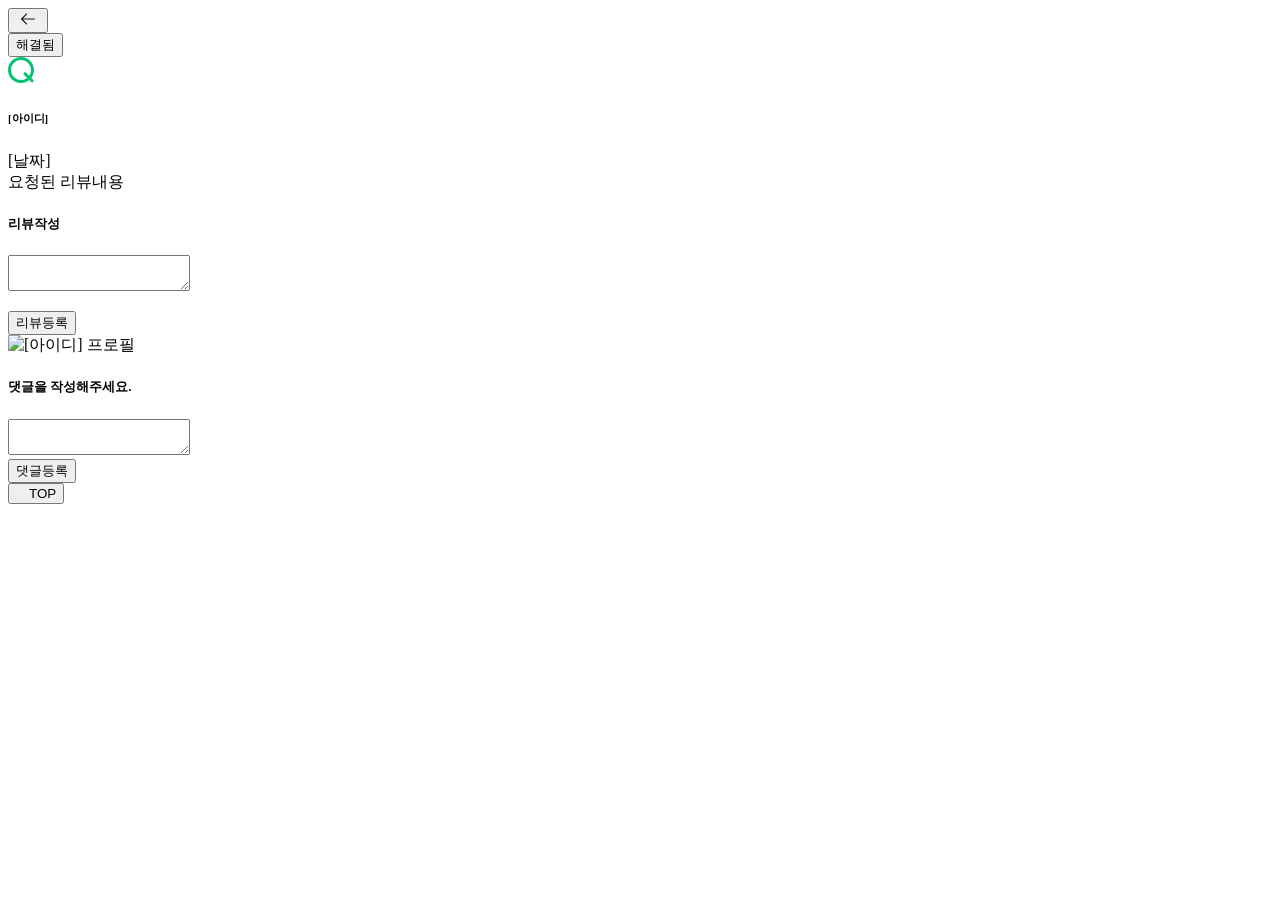
==== src/main/resources/static/answer.html @ 466018ed "Merge pull request #119 from scm1400/front 메타태그 추가" ====
<!DOCTYPE html>
<html lang="ko-KR">

<head>
    <meta charset="utf-8"/>
    <meta name="user_id" content="601090"/>
    <meta http-equiv="Content-Security-Policy" content="upgrade-insecure-requests">
    <meta name="viewport" content="height=device-height,
                      width=device-width, initial-scale=1.0,
                      minimum-scale=1.0, maximum-scale=1.0,
                      user-scalable=no, target-densitydpi=device-dpi">


    <!-- Require SEO -->
    <title>제 코드좀 봐주세요.. - 쇼미 더 코드 | 질문 & 답변</title>
    <meta name="description" content="제 코드좀 봐주세요..">

    <!-- og tag START -->
    <meta property="og:url" content="https://www.inflearn.com/questions/256304">
    <meta property="og:type" content="website">
    <meta property="og:title" content="제 코드좀 봐주세요.. - 쇼미 더 코드 | 질문 & 답변">
    <meta property="og:description" content="제 코드좀 봐주세요..">


    <link rel="stylesheet" href="./css/main.css"/>
    <link rel="stylesheet" href="./css/post_question.css"/>
    <link
            rel="stylesheet"
            href="https://cdn.inflearn.com/dist/vendor/bulma-accordion.min.css"
    />
    <link
            rel="stylesheet"
            href="https://cdn.inflearn.com/dist/vendor/bulma-switch.min.css"
    />
    <link
            rel="stylesheet"
            href="https://cdn.inflearn.com/dist/vendor/bulma-tooltip.min.css"
    />
    <link
            rel="stylesheet"
            href="https://pro.fontawesome.com/releases/v5.12.0/css/all.css"
            integrity="sha384-ekOryaXPbeCpWQNxMwSWVvQ0+1VrStoPJq54shlYhR8HzQgig1v5fas6YgOqLoKz"
            crossorigin="anonymous"
    />
    <script src="https://ajax.googleapis.com/ajax/libs/jquery/3.5.1/jquery.min.js"></script>
    <script src="https://cdnjs.cloudflare.com/ajax/libs/popper.js/1.12.9/umd/popper.min.js"
            integrity="sha384-ApNbgh9B+Y1QKtv3Rn7W3mgPxhU9K/ScQsAP7hUibX39j7fakFPskvXusvfa0b4Q"
            crossorigin="anonymous"></script>

    <script src="js/navbar.js"></script>
    <script src="./js/ckeditor/ckeditor.js"></script>
    <script src="js/index.js"></script>
    <script src="js/login.js"></script>
    <script src="js/footer.js"></script>
    <script src="js/answer.js"></script>

</head>
<body id="inflearn" class="question_detail pg___questions_detail is_logged_in is-student-user">
<script>
    $(function () {

        CKEDITOR.replace('content-answer', {
            fontSize_defaultLabel: "12",
            skin: "minimalist",
            language: "ko"
        });

        CKEDITOR.replace('content-answer2', {
            fontSize_defaultLabel: "12",
            skin: "minimalist",
            language: "ko"
        });

        $("#files").on("change", function (e) {
            inputFile(e);
        });

        $("#btnSave").on("click", function () {
            saveGallery();
        });

        $("#btnCancel").on("click", function () {
            window.history.back();
        });
    });


    $(document).ready(function () {
        $("#comment-button").click(function () {
            if ($("#comment-hidden").hasClass("is-hidden")) {
                $("#comment-hidden").removeClass("is-hidden");
            } else {
                $("#comment-hidden").addClass("is-hidden");
            }
        });

    });


</script>
<div id="root">

    <main id="main">
        <section class="community-post-detail__section community-post-detail__post" data-id="256304">
            <div class="section__sider">
                <div class="sider__left">
                    <button class="ac-button is-md is-outlined is-white button-rounded community-post-detail__move-back e-move-back"
                            style="min-width: 40px">
                        <svg width="16" height="16" viewBox="0 0 16 16" xmlns="http://www.w3.org/2000/svg">
                            <path fill="#1b1c1d" fill-rule="evenodd" clip-rule="evenodd"
                                  d="M6.94 13.327c-.232.23-.606.23-.837 0l-4.93-4.91c-.23-.23-.23-.604 0-.834l4.93-4.91c.23-.23.605-.23.836 0 .231.23.231.603 0 .833L3.02 7.411h11.39c.326 0 .591.264.591.589 0 .325-.265.59-.591.59H3.018l3.92 3.904c.231.23.231.603 0 .833z"/>
                        </svg>
                    </button>
                </div>
                <div class="sider__space"></div>

                <div class="sider__right">
                    <div class="post__features">

                        <div class="flex-row feature__status e-status e-hover-toggle" data-status="1">

                            <button id="question-status" class="ac-button is-md is-solid is-primary button-rounded undefined">
                                해결됨
                            </button>
                        </div>

                    </div>
                </div>
            </div>
            <div class="section__content">
                <div class="community-post-info">
                    <!-- 제목, 작성자이름, 작성시각, 에디터 -->
                    <div class="community-post-info__header">
                        <div id="request-title" class="header__title">
                            <svg width="26px" height="26px" width="16" height="16" viewBox="0 0 16 16"
                                 xmlns="http://www.w3.org/2000/svg">
                                <path fill="#00C471" fill-rule="evenodd" clip-rule="evenodd"
                                      d="M 11.742188 12.886719 C 10.707031 13.679688 9.40625 14.152344 8 14.152344 C 4.601562 14.152344 1.847656 11.398438 1.847656 8 C 1.847656 4.601562 4.601562 1.847656 8 1.847656 C 11.398438 1.847656 14.152344 4.601562 14.152344 8 C 14.152344 9.324219 13.734375 10.550781 13.023438 11.554688 L 11.101562 9.632812 C 10.742188 9.273438 10.15625 9.273438 9.796875 9.632812 C 9.433594 9.992188 9.433594 10.578125 9.796875 10.9375 Z M 13.054688 14.199219 C 11.679688 15.324219 9.917969 16 8 16 C 3.582031 16 0 12.417969 0 8 C 0 3.582031 3.582031 0 8 0 C 12.417969 0 16 3.582031 16 8 C 16 9.835938 15.382812 11.527344 14.34375 12.875 L 15.511719 14.042969 C 15.871094 14.402344 15.871094 14.988281 15.511719 15.347656 C 15.148438 15.707031 14.566406 15.707031 14.203125 15.347656 Z M 13.054688 14.199219"/>
                            </svg>
                        </div>
                        <div class="header__sub-title">
                            <h6 id="user-name" class="user-name">[아이디]</h6>
                            <span id="created-at" class="sub-title__created-at">[날짜]</span>

                            <div class="flex-right">

                                <button id="rejectBtn" style="display: none" onclick="reject()" class="ac-button is-md is-text post__edit-btn e-edit">거절하기</button>

                            </div>
                        </div>
                    </div>
                    <div class="community-post-info__content">
                        <div class="content__body markdown-body">
                            <div id="received_content">
                                요청된 리뷰내용
                            </div>
                        </div>
                    </div>
                </div>
            </div>
        </section>

        <section style="display: none" id="answer-section2" class="community-post-detail__section community-post-detail__answer">

            <div class="section__content">
                <div class="answer-info">
                    <div class="answer-info__header">

                    </div>

                    <div class="community-post-info__content">
                        <div class="content__body">
                            <div id="answer-box" class="answer__comment" data-id="122943">
                                <div class="answer__index">답변</div>
                                <div class="comment__card">
                                    <div class="comment__header flex-row">
                                        <img class="comment__user-profile"
                                             src="images/default_profile.png"
                                             alt="[아이디] 프로필">
<!--                                        <div class="flex-column">-->
<!--                                            <div class="flex-row">-->
<!--                                                <a id="answer-nickname" class="comment__user-name">[아이디]</a>-->
<!--                                            </div>-->
<!--                                            <span id="answer-date" class="comment__updated-at">4달 전</span>-->
<!--                                        </div>-->
                                    </div>

                                    <div class="comment__body markdown-body">
                                        <p id="answer-content2">

                                        </p>
                                    </div>

                                </div>

                            </div>
                        </div>
                    </div>
                </div>
            </div>
        </section>

        <section class="community-post-detail__section community-post-detail__answer">

            <div class="section__content">
                <div class="answer-info">
                    <div class="community-post-info__content">
                        <div class="content__body">

                            <div id="question-comment-form-box" class="answer__comment" data-id="new">
                                <div class="comment__card comment__card--new">
                                    <div class="comment__header flex-row">
                                        <div class="flex-column">
                                            <h5 class="comment__user-name">리뷰작성</h5>
                                        </div>
                                    </div>

                                    <div class="comment__body markdown-body" id="content-answer-markdown-box">
                                        <textarea name="content-answer" class="form-control" id="content-answer">

                                        </textarea>
                                    </div>

                                    <div class="question">
                                        <div class="question__info">
                                            <p class="question__body" id="content-answer-text">

                                            </p>
                                        </div>
                                    </div>

                                    <div class="comment__footer flex-row">
                                        <div class="flex-right">

                                            <button id="addAnswerBtn" onclick="addAnswer()" class="ac-button is-md is-solid is-primary e-post-comment">리뷰등록</button>
                                        </div>
                                    </div>
                                </div>
                            </div>
                            <div id="question-comment-form-box2" class="answer__comment" data-id="new">
                                <div class="comment__card comment__card--new">
                                    <div class="comment__header flex-row">
                                        <img class="comment__user-profile"
                                             src="images/default_profile.png" alt="[아이디] 프로필">
                                        <div class="flex-column">
                                            <h5 class="comment__user-name">댓글을 작성해주세요.</h5>
                                        </div>
                                    </div>
                                    <div class="comment__body markdown-body">
                                        <textarea name="content-answer2" class="form-control" id="content-comment">

                                        </textarea>
                                    </div>
                                    <div class="comment__footer flex-row">
                                        <div class="flex-right">

                                            <button onclick="addComment2()" class="ac-button is-md is-solid is-primary e-post-comment">댓글등록</button>
                                        </div>
                                    </div>
                                </div>
                            </div>
                        </div>
                    </div>
                </div>
            </div>

        </section>

    </main>

    <button onclick="sendAnswer()" class="gototop-btn e-gototop" fxd-data='{"left":30,"bottom":70}'><i class="far fa-chevron-up"></i><span
            class="gototop-text">TOP</span></button>


</div>

<script src="https://cdn.inflearn.com/assets/js/jquery-1.12.4.min.js"></script>

</body>
</html>
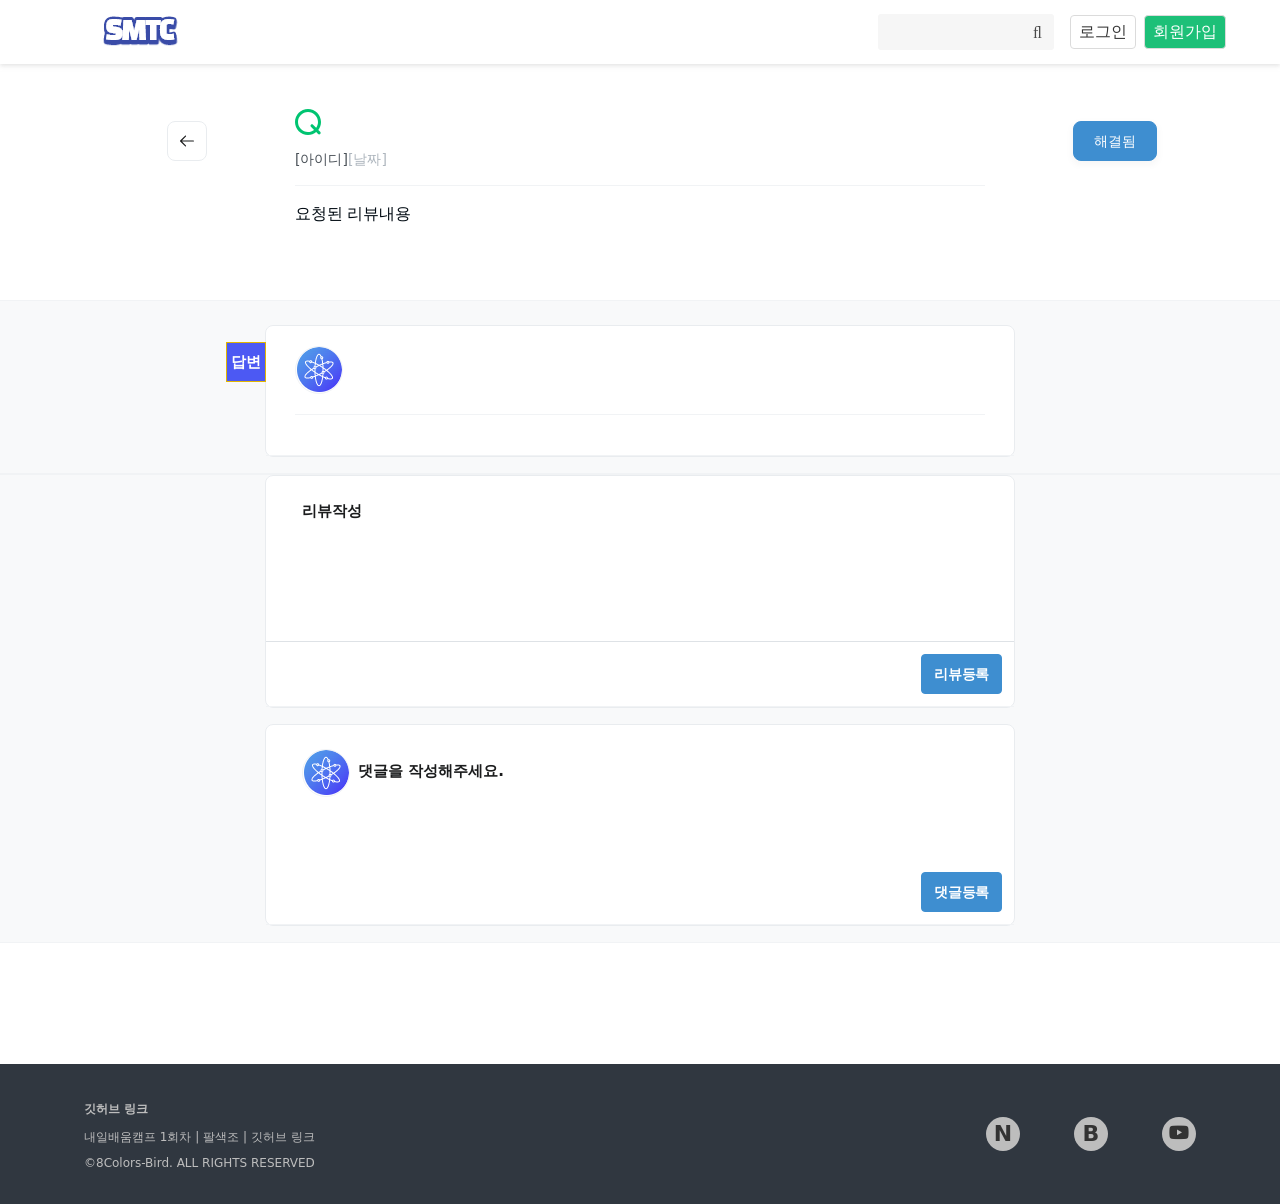
==== commit fd0d6ddf: "프로젝트 구조 변경 (도메인 모델 기반)" ====
--- a/src/main/resources/static/answer.html
+++ b/src/main/resources/static/answer.html
@@ -1,280 +1,358 @@
 <!DOCTYPE html>
 <html lang="ko-KR">
-
-<head>
-    <meta charset="utf-8"/>
-    <meta name="user_id" content="601090"/>
-    <meta http-equiv="Content-Security-Policy" content="upgrade-insecure-requests">
-    <meta name="viewport" content="height=device-height,
+	<head>
+		<meta charset="utf-8" />
+		<meta name="user_id" content="601090" />
+		<!--    <meta http-equiv="Content-Security-Policy" content="upgrade-insecure-requests">-->
+		<meta
+			name="viewport"
+			content="height=device-height,
                       width=device-width, initial-scale=1.0,
                       minimum-scale=1.0, maximum-scale=1.0,
-                      user-scalable=no, target-densitydpi=device-dpi">
-
-
-    <!-- Require SEO -->
-    <title>제 코드좀 봐주세요.. - 쇼미 더 코드 | 질문 & 답변</title>
-    <meta name="description" content="제 코드좀 봐주세요..">
-
-    <!-- og tag START -->
-    <meta property="og:url" content="https://www.inflearn.com/questions/256304">
-    <meta property="og:type" content="website">
-    <meta property="og:title" content="제 코드좀 봐주세요.. - 쇼미 더 코드 | 질문 & 답변">
-    <meta property="og:description" content="제 코드좀 봐주세요..">
-
-
-    <link rel="stylesheet" href="./css/main.css"/>
-    <link rel="stylesheet" href="./css/post_question.css"/>
-    <link
-            rel="stylesheet"
-            href="https://cdn.inflearn.com/dist/vendor/bulma-accordion.min.css"
-    />
-    <link
-            rel="stylesheet"
-            href="https://cdn.inflearn.com/dist/vendor/bulma-switch.min.css"
-    />
-    <link
-            rel="stylesheet"
-            href="https://cdn.inflearn.com/dist/vendor/bulma-tooltip.min.css"
-    />
-    <link
-            rel="stylesheet"
-            href="https://pro.fontawesome.com/releases/v5.12.0/css/all.css"
-            integrity="sha384-ekOryaXPbeCpWQNxMwSWVvQ0+1VrStoPJq54shlYhR8HzQgig1v5fas6YgOqLoKz"
-            crossorigin="anonymous"
-    />
-    <script src="https://ajax.googleapis.com/ajax/libs/jquery/3.5.1/jquery.min.js"></script>
-    <script src="https://cdnjs.cloudflare.com/ajax/libs/popper.js/1.12.9/umd/popper.min.js"
-            integrity="sha384-ApNbgh9B+Y1QKtv3Rn7W3mgPxhU9K/ScQsAP7hUibX39j7fakFPskvXusvfa0b4Q"
-            crossorigin="anonymous"></script>
-
-    <script src="js/navbar.js"></script>
-    <script src="./js/ckeditor/ckeditor.js"></script>
-    <script src="js/index.js"></script>
-    <script src="js/login.js"></script>
-    <script src="js/footer.js"></script>
-    <script src="js/answer.js"></script>
-
-</head>
-<body id="inflearn" class="question_detail pg___questions_detail is_logged_in is-student-user">
-<script>
-    $(function () {
-
-        CKEDITOR.replace('content-answer', {
-            fontSize_defaultLabel: "12",
-            skin: "minimalist",
-            language: "ko"
-        });
-
-        CKEDITOR.replace('content-answer2', {
-            fontSize_defaultLabel: "12",
-            skin: "minimalist",
-            language: "ko"
-        });
-
-        $("#files").on("change", function (e) {
-            inputFile(e);
-        });
-
-        $("#btnSave").on("click", function () {
-            saveGallery();
-        });
-
-        $("#btnCancel").on("click", function () {
-            window.history.back();
-        });
-    });
-
-
-    $(document).ready(function () {
-        $("#comment-button").click(function () {
-            if ($("#comment-hidden").hasClass("is-hidden")) {
-                $("#comment-hidden").removeClass("is-hidden");
-            } else {
-                $("#comment-hidden").addClass("is-hidden");
-            }
-        });
-
-    });
-
-
-</script>
-<div id="root">
-
-    <main id="main">
-        <section class="community-post-detail__section community-post-detail__post" data-id="256304">
-            <div class="section__sider">
-                <div class="sider__left">
-                    <button class="ac-button is-md is-outlined is-white button-rounded community-post-detail__move-back e-move-back"
-                            style="min-width: 40px">
-                        <svg width="16" height="16" viewBox="0 0 16 16" xmlns="http://www.w3.org/2000/svg">
-                            <path fill="#1b1c1d" fill-rule="evenodd" clip-rule="evenodd"
-                                  d="M6.94 13.327c-.232.23-.606.23-.837 0l-4.93-4.91c-.23-.23-.23-.604 0-.834l4.93-4.91c.23-.23.605-.23.836 0 .231.23.231.603 0 .833L3.02 7.411h11.39c.326 0 .591.264.591.589 0 .325-.265.59-.591.59H3.018l3.92 3.904c.231.23.231.603 0 .833z"/>
-                        </svg>
-                    </button>
-                </div>
-                <div class="sider__space"></div>
-
-                <div class="sider__right">
-                    <div class="post__features">
-
-                        <div class="flex-row feature__status e-status e-hover-toggle" data-status="1">
-
-                            <button id="question-status" class="ac-button is-md is-solid is-primary button-rounded undefined">
-                                해결됨
-                            </button>
-                        </div>
-
-                    </div>
-                </div>
-            </div>
-            <div class="section__content">
-                <div class="community-post-info">
-                    <!-- 제목, 작성자이름, 작성시각, 에디터 -->
-                    <div class="community-post-info__header">
-                        <div id="request-title" class="header__title">
-                            <svg width="26px" height="26px" width="16" height="16" viewBox="0 0 16 16"
-                                 xmlns="http://www.w3.org/2000/svg">
-                                <path fill="#00C471" fill-rule="evenodd" clip-rule="evenodd"
-                                      d="M 11.742188 12.886719 C 10.707031 13.679688 9.40625 14.152344 8 14.152344 C 4.601562 14.152344 1.847656 11.398438 1.847656 8 C 1.847656 4.601562 4.601562 1.847656 8 1.847656 C 11.398438 1.847656 14.152344 4.601562 14.152344 8 C 14.152344 9.324219 13.734375 10.550781 13.023438 11.554688 L 11.101562 9.632812 C 10.742188 9.273438 10.15625 9.273438 9.796875 9.632812 C 9.433594 9.992188 9.433594 10.578125 9.796875 10.9375 Z M 13.054688 14.199219 C 11.679688 15.324219 9.917969 16 8 16 C 3.582031 16 0 12.417969 0 8 C 0 3.582031 3.582031 0 8 0 C 12.417969 0 16 3.582031 16 8 C 16 9.835938 15.382812 11.527344 14.34375 12.875 L 15.511719 14.042969 C 15.871094 14.402344 15.871094 14.988281 15.511719 15.347656 C 15.148438 15.707031 14.566406 15.707031 14.203125 15.347656 Z M 13.054688 14.199219"/>
-                            </svg>
-                        </div>
-                        <div class="header__sub-title">
-                            <h6 id="user-name" class="user-name">[아이디]</h6>
-                            <span id="created-at" class="sub-title__created-at">[날짜]</span>
-
-                            <div class="flex-right">
-
-                                <button id="rejectBtn" style="display: none" onclick="reject()" class="ac-button is-md is-text post__edit-btn e-edit">거절하기</button>
-
-                            </div>
-                        </div>
-                    </div>
-                    <div class="community-post-info__content">
-                        <div class="content__body markdown-body">
-                            <div id="received_content">
-                                요청된 리뷰내용
-                            </div>
-                        </div>
-                    </div>
-                </div>
-            </div>
-        </section>
-
-        <section style="display: none" id="answer-section2" class="community-post-detail__section community-post-detail__answer">
-
-            <div class="section__content">
-                <div class="answer-info">
-                    <div class="answer-info__header">
-
-                    </div>
-
-                    <div class="community-post-info__content">
-                        <div class="content__body">
-                            <div id="answer-box" class="answer__comment" data-id="122943">
-                                <div class="answer__index">답변</div>
-                                <div class="comment__card">
-                                    <div class="comment__header flex-row">
-                                        <img class="comment__user-profile"
-                                             src="images/default_profile.png"
-                                             alt="[아이디] 프로필">
-<!--                                        <div class="flex-column">-->
-<!--                                            <div class="flex-row">-->
-<!--                                                <a id="answer-nickname" class="comment__user-name">[아이디]</a>-->
-<!--                                            </div>-->
-<!--                                            <span id="answer-date" class="comment__updated-at">4달 전</span>-->
-<!--                                        </div>-->
-                                    </div>
-
-                                    <div class="comment__body markdown-body">
-                                        <p id="answer-content2">
-
-                                        </p>
-                                    </div>
-
-                                </div>
-
-                            </div>
-                        </div>
-                    </div>
-                </div>
-            </div>
-        </section>
-
-        <section class="community-post-detail__section community-post-detail__answer">
-
-            <div class="section__content">
-                <div class="answer-info">
-                    <div class="community-post-info__content">
-                        <div class="content__body">
-
-                            <div id="question-comment-form-box" class="answer__comment" data-id="new">
-                                <div class="comment__card comment__card--new">
-                                    <div class="comment__header flex-row">
-                                        <div class="flex-column">
-                                            <h5 class="comment__user-name">리뷰작성</h5>
-                                        </div>
-                                    </div>
-
-                                    <div class="comment__body markdown-body" id="content-answer-markdown-box">
-                                        <textarea name="content-answer" class="form-control" id="content-answer">
-
-                                        </textarea>
-                                    </div>
-
-                                    <div class="question">
-                                        <div class="question__info">
-                                            <p class="question__body" id="content-answer-text">
-
-                                            </p>
-                                        </div>
-                                    </div>
-
-                                    <div class="comment__footer flex-row">
-                                        <div class="flex-right">
-
-                                            <button id="addAnswerBtn" onclick="addAnswer()" class="ac-button is-md is-solid is-primary e-post-comment">리뷰등록</button>
-                                        </div>
-                                    </div>
-                                </div>
-                            </div>
-                            <div id="question-comment-form-box2" class="answer__comment" data-id="new">
-                                <div class="comment__card comment__card--new">
-                                    <div class="comment__header flex-row">
-                                        <img class="comment__user-profile"
-                                             src="images/default_profile.png" alt="[아이디] 프로필">
-                                        <div class="flex-column">
-                                            <h5 class="comment__user-name">댓글을 작성해주세요.</h5>
-                                        </div>
-                                    </div>
-                                    <div class="comment__body markdown-body">
-                                        <textarea name="content-answer2" class="form-control" id="content-comment">
-
-                                        </textarea>
-                                    </div>
-                                    <div class="comment__footer flex-row">
-                                        <div class="flex-right">
-
-                                            <button onclick="addComment2()" class="ac-button is-md is-solid is-primary e-post-comment">댓글등록</button>
-                                        </div>
-                                    </div>
-                                </div>
-                            </div>
-                        </div>
-                    </div>
-                </div>
-            </div>
-
-        </section>
-
-    </main>
-
-    <button onclick="sendAnswer()" class="gototop-btn e-gototop" fxd-data='{"left":30,"bottom":70}'><i class="far fa-chevron-up"></i><span
-            class="gototop-text">TOP</span></button>
-
-
-</div>
-
-<script src="https://cdn.inflearn.com/assets/js/jquery-1.12.4.min.js"></script>
-
-</body>
-</html>+                      user-scalable=no, target-densitydpi=device-dpi"
+		/>
+
+		<!-- Require SEO -->
+		<title>제 코드좀 봐주세요.. - 쇼미 더 코드 | 질문 & 답변</title>
+		<meta name="description" content="제 코드좀 봐주세요.." />
+
+		<!-- og tag START -->
+		<meta
+			property="og:url"
+			content="https://www.inflearn.com/questions/256304"
+		/>
+		<meta property="og:type" content="website" />
+		<meta
+			property="og:title"
+			content="제 코드좀 봐주세요.. - 쇼미 더 코드 | 질문 & 답변"
+		/>
+		<meta property="og:description" content="제 코드좀 봐주세요.." />
+
+		<link rel="stylesheet" href="./css/main.css" />
+		<link rel="stylesheet" href="./css/post_question.css" />
+		<link
+			rel="stylesheet"
+			href="https://cdn.inflearn.com/dist/vendor/bulma-accordion.min.css"
+		/>
+		<link
+			rel="stylesheet"
+			href="https://cdn.inflearn.com/dist/vendor/bulma-switch.min.css"
+		/>
+		<link
+			rel="stylesheet"
+			href="https://cdn.inflearn.com/dist/vendor/bulma-tooltip.min.css"
+		/>
+		<link
+			rel="stylesheet"
+			href="https://pro.fontawesome.com/releases/v5.12.0/css/all.css"
+			integrity="sha384-ekOryaXPbeCpWQNxMwSWVvQ0+1VrStoPJq54shlYhR8HzQgig1v5fas6YgOqLoKz"
+			crossorigin="anonymous"
+		/>
+		<script src="https://ajax.googleapis.com/ajax/libs/jquery/3.5.1/jquery.min.js"></script>
+
+		<script src="js/navbar.js"></script>
+		<script src="js/ckeditor/ckeditor.js"></script>
+		<script src="js/index.js"></script>
+		<script src="js/login.js"></script>
+		<script src="js/footer.js"></script>
+		<script src="js/answer.js"></script>
+	</head>
+	<body
+		id="inflearn"
+		class="question_detail pg___questions_detail is_logged_in is-student-user"
+	>
+		<script>
+			$(function () {
+				CKEDITOR.replace("content-answer", {
+					fontSize_defaultLabel: "12",
+					skin: "minimalist",
+					language: "ko",
+				});
+
+				CKEDITOR.replace("content-answer2", {
+					fontSize_defaultLabel: "12",
+					skin: "minimalist",
+					language: "ko",
+				});
+
+				$("#files").on("change", function (e) {
+					inputFile(e);
+				});
+
+				$("#btnSave").on("click", function () {
+					saveGallery();
+				});
+
+				$("#btnCancel").on("click", function () {
+					window.history.back();
+				});
+			});
+
+			$(document).ready(function () {
+				$("#comment-button").click(function () {
+					if ($("#comment-hidden").hasClass("is-hidden")) {
+						$("#comment-hidden").removeClass("is-hidden");
+					} else {
+						$("#comment-hidden").addClass("is-hidden");
+					}
+				});
+			});
+		</script>
+		<div id="root">
+			<main id="main">
+				<section
+					class="community-post-detail__section community-post-detail__post"
+					data-id="256304"
+				>
+					<div class="section__sider">
+						<div class="sider__left">
+							<button
+								class="
+									ac-button
+									is-md is-outlined is-white
+									button-rounded
+									community-post-detail__move-back
+									e-move-back
+								"
+								style="min-width: 40px"
+							>
+								<svg
+									width="16"
+									height="16"
+									viewBox="0 0 16 16"
+									xmlns="http://www.w3.org/2000/svg"
+								>
+									<path
+										fill="#1b1c1d"
+										fill-rule="evenodd"
+										clip-rule="evenodd"
+										d="M6.94 13.327c-.232.23-.606.23-.837 0l-4.93-4.91c-.23-.23-.23-.604 0-.834l4.93-4.91c.23-.23.605-.23.836 0 .231.23.231.603 0 .833L3.02 7.411h11.39c.326 0 .591.264.591.589 0 .325-.265.59-.591.59H3.018l3.92 3.904c.231.23.231.603 0 .833z"
+									/>
+								</svg>
+							</button>
+						</div>
+						<div class="sider__space"></div>
+
+						<div class="sider__right">
+							<div class="post__features">
+								<div
+									class="flex-row feature__status e-status e-hover-toggle"
+									data-status="1"
+								>
+									<button
+										id="question-status"
+										class="
+											ac-button
+											is-md is-solid is-primary
+											button-rounded
+											undefined
+										"
+									>
+										해결됨
+									</button>
+								</div>
+							</div>
+						</div>
+					</div>
+					<div class="section__content">
+						<div class="community-post-info">
+							<!-- 제목, 작성자이름, 작성시각, 에디터 -->
+							<div class="community-post-info__header">
+								<div id="request-title" class="header__title">
+									<svg
+										width="26px"
+										height="26px"
+										width="16"
+										height="16"
+										viewBox="0 0 16 16"
+										xmlns="http://www.w3.org/2000/svg"
+									>
+										<path
+											fill="#00C471"
+											fill-rule="evenodd"
+											clip-rule="evenodd"
+											d="M 11.742188 12.886719 C 10.707031 13.679688 9.40625 14.152344 8 14.152344 C 4.601562 14.152344 1.847656 11.398438 1.847656 8 C 1.847656 4.601562 4.601562 1.847656 8 1.847656 C 11.398438 1.847656 14.152344 4.601562 14.152344 8 C 14.152344 9.324219 13.734375 10.550781 13.023438 11.554688 L 11.101562 9.632812 C 10.742188 9.273438 10.15625 9.273438 9.796875 9.632812 C 9.433594 9.992188 9.433594 10.578125 9.796875 10.9375 Z M 13.054688 14.199219 C 11.679688 15.324219 9.917969 16 8 16 C 3.582031 16 0 12.417969 0 8 C 0 3.582031 3.582031 0 8 0 C 12.417969 0 16 3.582031 16 8 C 16 9.835938 15.382812 11.527344 14.34375 12.875 L 15.511719 14.042969 C 15.871094 14.402344 15.871094 14.988281 15.511719 15.347656 C 15.148438 15.707031 14.566406 15.707031 14.203125 15.347656 Z M 13.054688 14.199219"
+										/>
+									</svg>
+								</div>
+								<div class="header__sub-title">
+									<h6 id="user-name" class="user-name">[아이디]</h6>
+									<span id="created-at" class="sub-title__created-at"
+										>[날짜]</span
+									>
+
+									<div class="flex-right">
+										<button
+											id="rejectBtn"
+											style="display: none"
+											onclick="reject()"
+											class="ac-button is-md is-text post__edit-btn e-edit"
+										>
+											거절하기
+										</button>
+									</div>
+								</div>
+							</div>
+							<div class="community-post-info__content">
+								<div class="content__body markdown-body">
+									<div id="received_content">요청된 리뷰내용</div>
+								</div>
+							</div>
+						</div>
+					</div>
+				</section>
+
+				<section
+					id="answer-section2"
+					class="community-post-detail__section community-post-detail__answer"
+				>
+					<div class="section__content">
+						<div class="answer-info">
+							<div class="answer-info__header"></div>
+
+							<div class="community-post-info__content">
+								<div class="content__body">
+									<div id="answer-box" class="answer__comment" data-id="122943">
+										<div class="answer__index">답변</div>
+										<div class="comment__card">
+											<div class="comment__header flex-row">
+												<img
+													class="comment__user-profile"
+													src="images/default_profile.png"
+													alt="[아이디] 프로필"
+												/>
+												<!--                                        <div class="flex-column">-->
+												<!--                                            <div class="flex-row">-->
+												<!--                                                <a id="answer-nickname" class="comment__user-name">[아이디]</a>-->
+												<!--                                            </div>-->
+												<!--                                            <span id="answer-date" class="comment__updated-at">4달 전</span>-->
+												<!--                                        </div>-->
+											</div>
+
+											<div class="comment__body markdown-body">
+												<p id="answer-content2"></p>
+											</div>
+										</div>
+									</div>
+								</div>
+							</div>
+						</div>
+					</div>
+				</section>
+
+				<section
+					class="community-post-detail__section community-post-detail__answer"
+				>
+					<div class="section__content">
+						<div class="answer-info">
+							<div class="community-post-info__content">
+								<div class="content__body">
+									<div
+										id="question-comment-form-box"
+										class="answer__comment"
+										data-id="new"
+									>
+										<div class="comment__card comment__card--new">
+											<div class="comment__header flex-row">
+												<div class="flex-column">
+													<h5 class="comment__user-name">리뷰작성</h5>
+												</div>
+											</div>
+
+											<div
+												class="comment__body markdown-body"
+												id="content-answer-markdown-box"
+											>
+												<textarea
+													name="content-answer"
+													class="form-control"
+													id="content-answer"
+												>
+												</textarea>
+											</div>
+
+											<div class="question">
+												<div class="question__info">
+													<p
+														class="question__body"
+														id="content-answer-text"
+													></p>
+												</div>
+											</div>
+
+											<div class="comment__footer flex-row">
+												<div class="flex-right">
+													<button
+														id="addAnswerBtn"
+														onclick="addAnswer()"
+														class="
+															ac-button
+															is-md is-solid is-primary
+															e-post-comment
+														"
+													>
+														리뷰등록
+													</button>
+												</div>
+											</div>
+										</div>
+									</div>
+									<div
+										id="question-comment-form-box2"
+										class="answer__comment"
+										data-id="new"
+									>
+										<div class="comment__card comment__card--new">
+											<div class="comment__header flex-row">
+												<img
+													class="comment__user-profile"
+													src="images/default_profile.png"
+													alt="[아이디] 프로필"
+												/>
+												<div class="flex-column">
+													<h5 class="comment__user-name">
+														댓글을 작성해주세요.
+													</h5>
+												</div>
+											</div>
+											<div class="comment__body markdown-body">
+												<textarea
+													name="content-answer2"
+													class="form-control"
+													id="content-answer2"
+												>
+												</textarea>
+											</div>
+											<div class="comment__footer flex-row">
+												<div class="flex-right">
+													<button
+														onclick="addComment2()"
+														class="
+															ac-button
+															is-md is-solid is-primary
+															e-post-comment
+														"
+													>
+														댓글등록
+													</button>
+												</div>
+											</div>
+										</div>
+									</div>
+								</div>
+							</div>
+						</div>
+					</div>
+				</section>
+			</main>
+
+			<button
+				onclick="sendAnswer()"
+				class="gototop-btn e-gototop"
+				fxd-data='{"left":30,"bottom":70}'
+			>
+				<i class="far fa-chevron-up"></i><span class="gototop-text">TOP</span>
+			</button>
+		</div>
+	</body>
+</html>
--- a/src/main/resources/static/css/main.css
+++ b/src/main/resources/static/css/main.css
@@ -0,0 +1,30177 @@
+.star {
+    position: relative;
+    font-size: 3.5rem;
+    color: #ddd;
+}
+
+.star input {
+    width: 100%;
+    height: 100%;
+    position: absolute;
+    left: 0;
+    opacity: 0;
+    cursor: pointer;
+}
+
+.star span {
+    width: 0;
+    position: absolute;
+    left: 0;
+    color: red;
+    overflow: hidden;
+    pointer-events: none;
+}
+
+.index-btn {
+    height: 200px;
+    width: 200px;
+    margin-top: 30px;
+    margin-left: auto;
+    margin-right: auto
+}
+
+.user-btn-box {
+    margin-top: 30px
+}
+
+#ranking-all, #ranking-language {
+    font-size: 10px;
+    color: grey
+}
+
+#ranking-answer {
+    font-size: 10px;
+    color: #0e9c46
+}
+
+#ranking-point {
+    font-size: 10px
+}
+
+#ranking-title {
+    line-height: 1.43;
+    font-size: 14px;
+    font-weight: 500;
+    color: #616568;
+    letter-spacing: -.3px
+}
+
+#top-ranking {
+    margin-top: 10px
+}
+
+#rankig-table{
+    width: 100%;
+}
+
+#chooseReviewer {
+    margin-bottom: 10px
+}
+.index-btn {
+    height: 200px;
+    width: 200px;
+    margin-top: 30px;
+    margin-left: auto;
+    margin-right: auto;
+}
+
+.user-btn-box {
+    margin-top: 30px;
+}
+
+#chooseReviewer {
+    margin-bottom: 10px;
+}
+
+@font-face {
+    font-family: Noto Sans KR;
+    font-weight: 700;
+    src: local("Noto Sans KR Bold"),
+    url(https://cdn.inflearn.com/font/noto-sans-kr-v12-korean_latin-700.woff2)
+    format("woff2"),
+    url(https://cdn.inflearn.com/font/noto-sans-kr-v12-korean_latin-700.woff)
+    format("woff"),
+    url(https://cdn.inflearn.com/font/noto-sans-kr-v12-korean_latin-700.ttf)
+    format("truetype");
+}
+
+@font-face {
+    font-family: Noto Sans KR;
+    font-weight: 500;
+    src: local("Noto Sans KR Medium"),
+    url(https://cdn.inflearn.com/font/noto-sans-kr-v12-korean_latin-500.woff2)
+    format("woff2"),
+    url(https://cdn.inflearn.com/font/noto-sans-kr-v12-korean_latin-500.woff)
+    format("woff"),
+    url(https://cdn.inflearn.com/font/noto-sans-kr-v12-korean_latin-500.ttf)
+    format("truetype");
+}
+
+@font-face {
+    font-family: Noto Sans KR;
+    font-weight: 400;
+    src: local("Noto Sans KR Regular"),
+    url(https://cdn.inflearn.com/font/noto-sans-kr-v12-korean_latin-regular.woff2)
+    format("woff2"),
+    url(https://cdn.inflearn.com/font/noto-sans-kr-v12-korean_latin-regular.woff)
+    format("woff"),
+    url(https://cdn.inflearn.com/font/noto-sans-kr-v12-korean_latin-regular.ttf)
+    format("truetype");
+}
+
+@font-face {
+    font-family: D2 coding;
+    font-style: normal;
+    font-weight: 400;
+    src: local("D2Coding"),
+    url(https://cdn.inflearn.com/font/D2Coding.woff2) format("woff2"),
+    url(https://cdn.inflearn.com/font/D2Coding.woff) format("woff"),
+    url(https://cdn.inflearn.com/font/D2Coding.ttf) format("truetype");
+}
+
+/*! bulma.io v0.7.4 | MIT License | github.com/jgthms/bulma */
+@-webkit-keyframes spinAround {
+    0% {
+        transform: rotate(0deg);
+    }
+    to {
+        transform: rotate(359deg);
+    }
+}
+
+.breadcrumb,
+.button,
+.delete,
+.file,
+.is-unselectable,
+.modal-close,
+.pagination-ellipsis,
+.pagination-link,
+.pagination-next,
+.pagination-previous,
+.tabs {
+    -webkit-touch-callout: none;
+    -webkit-user-select: none;
+    -moz-user-select: none;
+    -ms-user-select: none;
+    user-select: none;
+}
+
+.navbar-link:not(.is-arrowless):after,
+.select:not(.is-multiple):not(.is-loading):after {
+    border: 3px solid transparent;
+    border-radius: 2px;
+    border-right: 0;
+    border-top: 0;
+    content: " ";
+    display: block;
+    height: 0.625em;
+    margin-top: -0.4375em;
+    pointer-events: none;
+    position: absolute;
+    top: 50%;
+    transform: rotate(-45deg);
+    transform-origin: center;
+    width: 0.625em;
+}
+
+.block:not(:last-child),
+.box:not(:last-child),
+.breadcrumb:not(:last-child),
+.content:not(:last-child),
+.highlight:not(:last-child),
+.level:not(:last-child),
+.list:not(:last-child),
+.message:not(:last-child),
+.notification:not(:last-child),
+.progress:not(:last-child),
+.subtitle:not(:last-child),
+.table-container:not(:last-child),
+.table:not(:last-child),
+.tabs:not(:last-child),
+.title:not(:last-child) {
+    margin-bottom: 1.5rem;
+}
+
+.delete,
+.modal-close {
+    -moz-appearance: none;
+    -webkit-appearance: none;
+    background-color: rgba(0, 10, 18, 0.2);
+    border: none;
+    border-radius: 290486px;
+    cursor: pointer;
+    pointer-events: auto;
+    display: inline-block;
+    flex-grow: 0;
+    flex-shrink: 0;
+    font-size: 0;
+    height: 20px;
+    max-height: 20px;
+    max-width: 20px;
+    min-height: 20px;
+    min-width: 20px;
+    outline: none;
+    position: relative;
+    vertical-align: top;
+    width: 20px;
+}
+
+.delete:after,
+.delete:before,
+.modal-close:after,
+.modal-close:before {
+    background-color: #fff;
+    content: "";
+    display: block;
+    left: 50%;
+    position: absolute;
+    top: 50%;
+    transform: translateX(-50%) translateY(-50%) rotate(45deg);
+    transform-origin: center center;
+}
+
+.delete:before,
+.modal-close:before {
+    height: 2px;
+    width: 50%;
+}
+
+.delete:after,
+.modal-close:after {
+    height: 50%;
+    width: 2px;
+}
+
+.delete:focus,
+.delete:hover,
+.modal-close:focus,
+.modal-close:hover {
+    background-color: rgba(0, 10, 18, 0.3);
+}
+
+.delete:active,
+.modal-close:active {
+    background-color: rgba(0, 10, 18, 0.4);
+}
+
+.is-small.delete,
+.is-small.modal-close {
+    height: 16px;
+    max-height: 16px;
+    max-width: 16px;
+    min-height: 16px;
+    min-width: 16px;
+    width: 16px;
+}
+
+.is-medium.delete,
+.is-medium.modal-close {
+    height: 24px;
+    max-height: 24px;
+    max-width: 24px;
+    min-height: 24px;
+    min-width: 24px;
+    width: 24px;
+}
+
+.is-large.delete,
+.is-large.modal-close {
+    height: 32px;
+    max-height: 32px;
+    max-width: 32px;
+    min-height: 32px;
+    min-width: 32px;
+    width: 32px;
+}
+
+.button.is-loading:after,
+.control.is-loading:after,
+.loader,
+.select.is-loading:after {
+    -webkit-animation: spinAround 0.5s linear infinite;
+    animation: spinAround 0.5s linear infinite;
+    border-radius: 290486px;
+    border-color: transparent transparent #dbdbdb #dbdbdb;
+    border-style: solid;
+    border-width: 2px;
+    content: "";
+    display: block;
+    height: 1em;
+    position: relative;
+    width: 1em;
+}
+
+.hero-video,
+.image.is-1by1 .has-ratio,
+.image.is-1by1 img,
+.image.is-1by2 .has-ratio,
+.image.is-1by2 img,
+.image.is-1by3 .has-ratio,
+.image.is-1by3 img,
+.image.is-2by1 .has-ratio,
+.image.is-2by1 img,
+.image.is-2by3 .has-ratio,
+.image.is-2by3 img,
+.image.is-3by1 .has-ratio,
+.image.is-3by1 img,
+.image.is-3by2 .has-ratio,
+.image.is-3by2 img,
+.image.is-3by4 .has-ratio,
+.image.is-3by4 img,
+.image.is-3by5 .has-ratio,
+.image.is-3by5 img,
+.image.is-4by3 .has-ratio,
+.image.is-4by3 img,
+.image.is-4by5 .has-ratio,
+.image.is-4by5 img,
+.image.is-5by3 .has-ratio,
+.image.is-5by3 img,
+.image.is-5by4 .has-ratio,
+.image.is-5by4 img,
+.image.is-9by16 .has-ratio,
+.image.is-9by16 img,
+.image.is-16by9 .has-ratio,
+.image.is-16by9 img,
+.image.is-square .has-ratio,
+.image.is-square img,
+.is-overlay,
+.is_thumbnail img,
+.modal,
+.modal-background {
+    bottom: 0;
+    left: 0;
+    position: absolute;
+    right: 0;
+    top: 0;
+}
+
+.button,
+.file-cta,
+.file-name,
+.input,
+.pagination-ellipsis,
+.pagination-link,
+.pagination-next,
+.pagination-previous,
+.select select,
+.textarea {
+    -moz-appearance: none;
+    -webkit-appearance: none;
+    align-items: center;
+    border: 1px solid transparent;
+    border-radius: 4px;
+    box-shadow: none;
+    display: inline-flex;
+    font-size: 1rem;
+    height: 2.25em;
+    justify-content: flex-start;
+    line-height: 1.5;
+    padding: calc(0.375em - 1px) calc(0.625em - 1px);
+    position: relative;
+    vertical-align: top;
+}
+
+.button:active,
+.button:focus,
+.file-cta:active,
+.file-cta:focus,
+.file-name:active,
+.file-name:focus,
+.input:active,
+.input:focus,
+.is-active.button,
+.is-active.file-cta,
+.is-active.file-name,
+.is-active.input,
+.is-active.pagination-ellipsis,
+.is-active.pagination-link,
+.is-active.pagination-next,
+.is-active.pagination-previous,
+.is-active.textarea,
+.is-focused.button,
+.is-focused.file-cta,
+.is-focused.file-name,
+.is-focused.input,
+.is-focused.pagination-ellipsis,
+.is-focused.pagination-link,
+.is-focused.pagination-next,
+.is-focused.pagination-previous,
+.is-focused.textarea,
+.pagination-ellipsis:active,
+.pagination-ellipsis:focus,
+.pagination-link:active,
+.pagination-link:focus,
+.pagination-next:active,
+.pagination-next:focus,
+.pagination-previous:active,
+.pagination-previous:focus,
+.select select.is-active,
+.select select.is-focused,
+.select select:active,
+.select select:focus,
+.textarea:active,
+.textarea:focus {
+    outline: none;
+}
+
+.select fieldset[disabled] select,
+.select select[disabled],
+[disabled].button,
+[disabled].file-cta,
+[disabled].file-name,
+[disabled].input,
+[disabled].pagination-ellipsis,
+[disabled].pagination-link,
+[disabled].pagination-next,
+[disabled].pagination-previous,
+[disabled].textarea,
+fieldset[disabled] .button,
+fieldset[disabled] .file-cta,
+fieldset[disabled] .file-name,
+fieldset[disabled] .input,
+fieldset[disabled] .pagination-ellipsis,
+fieldset[disabled] .pagination-link,
+fieldset[disabled] .pagination-next,
+fieldset[disabled] .pagination-previous,
+fieldset[disabled] .select select,
+fieldset[disabled] .textarea {
+    cursor: not-allowed;
+}
+
+/*! minireset.css v0.0.4 | MIT License | github.com/jgthms/minireset.css */
+blockquote,
+body,
+dd,
+dl,
+dt,
+fieldset,
+figure,
+h1,
+h2,
+h3,
+h4,
+h5,
+h6,
+hr,
+html,
+iframe,
+legend,
+li,
+ol,
+p,
+pre,
+textarea,
+ul {
+    margin: 0;
+    padding: 0;
+}
+
+h1,
+h2,
+h3,
+h4,
+h5,
+h6 {
+    font-size: 100%;
+    font-weight: 400;
+}
+
+ul {
+    list-style: none;
+}
+
+button,
+input,
+select,
+textarea {
+    margin: 0;
+}
+
+embed,
+iframe,
+img,
+object,
+video {
+    height: auto;
+    max-width: 100%;
+}
+
+audio {
+    max-width: 100%;
+}
+
+iframe {
+    border: 0;
+}
+
+table {
+    border-collapse: collapse;
+    border-spacing: 0;
+}
+
+td,
+th {
+    padding: 0;
+    text-align: left;
+}
+
+html {
+    font-size: 16px;
+    -moz-osx-font-smoothing: grayscale;
+    -webkit-font-smoothing: antialiased;
+    overflow-y: scroll;
+    text-rendering: optimizeLegibility;
+    text-size-adjust: 100%;
+}
+
+article,
+aside,
+figure,
+footer,
+header,
+hgroup,
+section {
+    display: block;
+}
+
+body,
+button,
+input,
+select,
+textarea {
+    font-family: Noto Sans KR, -apple-system, "system-ui", BlinkMacSystemFont,
+    Apple SD Gothic Neo, Segoe UI, Roboto, Helvetica Neue, Arial, sans-serif,
+    Oxygen, Ubuntu, Cantarell, Fira Sans, Droid Sans, Helvetica;
+}
+
+code,
+pre {
+    -moz-osx-font-smoothing: auto;
+    -webkit-font-smoothing: auto;
+    font-family: D2 coding, monospace !important;
+}
+
+body {
+    color: #454545;
+    font-size: 1rem;
+    font-weight: 400;
+    line-height: 1.5;
+}
+
+a {
+    color: #3e8ed0;
+}
+
+a:hover {
+    color: #363636;
+}
+
+code {
+    color: #f14668;
+    font-size: 0.875em;
+    font-weight: 400;
+    padding: 0.25em 0.5em;
+}
+
+code,
+hr {
+    background-color: #fff;
+}
+
+hr {
+    border: none;
+    display: block;
+    height: 2px;
+    margin: 1.5rem 0;
+}
+
+img {
+    height: auto;
+}
+
+input[type="checkbox"],
+input[type="radio"] {
+    vertical-align: baseline;
+}
+
+strong {
+    color: #363636;
+}
+
+fieldset {
+    border: none;
+}
+
+pre {
+    -webkit-overflow-scrolling: touch;
+    background-color: #fff;
+    color: #454545;
+    font-size: 0.875em;
+    overflow-x: auto;
+    padding: 1.25rem 1.5rem;
+    white-space: pre;
+    word-wrap: normal;
+}
+
+pre code {
+    background-color: transparent;
+    color: currentColor;
+    font-size: 1em;
+    padding: 0;
+}
+
+table td,
+table th {
+    text-align: left;
+    vertical-align: top;
+}
+
+table th {
+    color: #363636;
+}
+
+.is-clearfix:after {
+    clear: both;
+    content: " ";
+    display: table;
+}
+
+.is-pulled-left {
+    float: left !important;
+}
+
+.is-pulled-right {
+    float: right !important;
+}
+
+.is-clipped {
+    overflow: hidden !important;
+}
+
+.is-size-1 {
+    font-size: 2.75rem !important;
+}
+
+.is-size-2 {
+    font-size: 2.25rem !important;
+}
+
+.is-size-3 {
+    font-size: 2rem !important;
+}
+
+.is-size-4 {
+    font-size: 1.5rem !important;
+}
+
+.is-size-5 {
+    font-size: 1.375rem !important;
+}
+
+.is-size-6 {
+    font-size: 1.25rem !important;
+}
+
+.is-size-7 {
+    font-size: 1.125rem !important;
+}
+
+@media screen and (max-width: 768px) {
+    .is-size-1-mobile {
+        font-size: 2.75rem !important;
+    }
+
+    .is-size-2-mobile {
+        font-size: 2.25rem !important;
+    }
+
+    .is-size-3-mobile {
+        font-size: 2rem !important;
+    }
+
+    .is-size-4-mobile {
+        font-size: 1.5rem !important;
+    }
+
+    .is-size-5-mobile {
+        font-size: 1.375rem !important;
+    }
+
+    .is-size-6-mobile {
+        font-size: 1.25rem !important;
+    }
+
+    .is-size-7-mobile {
+        font-size: 1.125rem !important;
+    }
+}
+
+@media print, screen and (min-width: 769px) {
+    .is-size-1-tablet {
+        font-size: 2.75rem !important;
+    }
+
+    .is-size-2-tablet {
+        font-size: 2.25rem !important;
+    }
+
+    .is-size-3-tablet {
+        font-size: 2rem !important;
+    }
+
+    .is-size-4-tablet {
+        font-size: 1.5rem !important;
+    }
+
+    .is-size-5-tablet {
+        font-size: 1.375rem !important;
+    }
+
+    .is-size-6-tablet {
+        font-size: 1.25rem !important;
+    }
+
+    .is-size-7-tablet {
+        font-size: 1.125rem !important;
+    }
+}
+
+@media screen and (max-width: 1199px) {
+    .is-size-1-touch {
+        font-size: 2.75rem !important;
+    }
+
+    .is-size-2-touch {
+        font-size: 2.25rem !important;
+    }
+
+    .is-size-3-touch {
+        font-size: 2rem !important;
+    }
+
+    .is-size-4-touch {
+        font-size: 1.5rem !important;
+    }
+
+    .is-size-5-touch {
+        font-size: 1.375rem !important;
+    }
+
+    .is-size-6-touch {
+        font-size: 1.25rem !important;
+    }
+
+    .is-size-7-touch {
+        font-size: 1.125rem !important;
+    }
+}
+
+@media screen and (min-width: 1200px) {
+    .is-size-1-desktop {
+        font-size: 2.75rem !important;
+    }
+
+    .is-size-2-desktop {
+        font-size: 2.25rem !important;
+    }
+
+    .is-size-3-desktop {
+        font-size: 2rem !important;
+    }
+
+    .is-size-4-desktop {
+        font-size: 1.5rem !important;
+    }
+
+    .is-size-5-desktop {
+        font-size: 1.375rem !important;
+    }
+
+    .is-size-6-desktop {
+        font-size: 1.25rem !important;
+    }
+
+    .is-size-7-desktop {
+        font-size: 1.125rem !important;
+    }
+}
+
+.has-text-centered {
+    text-align: center !important;
+}
+
+.has-text-justified {
+    text-align: justify !important;
+}
+
+.has-text-left {
+    text-align: left !important;
+}
+
+.has-text-right {
+    text-align: right !important;
+}
+
+@media screen and (max-width: 768px) {
+    .has-text-centered-mobile {
+        text-align: center !important;
+    }
+}
+
+@media print, screen and (min-width: 769px) {
+    .has-text-centered-tablet {
+        text-align: center !important;
+    }
+}
+
+@media screen and (min-width: 769px) and (max-width: 1199px) {
+    .has-text-centered-tablet-only {
+        text-align: center !important;
+    }
+}
+
+@media screen and (max-width: 1199px) {
+    .has-text-centered-touch {
+        text-align: center !important;
+    }
+}
+
+@media screen and (min-width: 1200px) {
+    .has-text-centered-desktop {
+        text-align: center !important;
+    }
+}
+
+@media screen and (max-width: 768px) {
+    .has-text-justified-mobile {
+        text-align: justify !important;
+    }
+}
+
+@media print, screen and (min-width: 769px) {
+    .has-text-justified-tablet {
+        text-align: justify !important;
+    }
+}
+
+@media screen and (min-width: 769px) and (max-width: 1199px) {
+    .has-text-justified-tablet-only {
+        text-align: justify !important;
+    }
+}
+
+@media screen and (max-width: 1199px) {
+    .has-text-justified-touch {
+        text-align: justify !important;
+    }
+}
+
+@media screen and (min-width: 1200px) {
+    .has-text-justified-desktop {
+        text-align: justify !important;
+    }
+}
+
+@media screen and (max-width: 768px) {
+    .has-text-left-mobile {
+        text-align: left !important;
+    }
+}
+
+@media print, screen and (min-width: 769px) {
+    .has-text-left-tablet {
+        text-align: left !important;
+    }
+}
+
+@media screen and (min-width: 769px) and (max-width: 1199px) {
+    .has-text-left-tablet-only {
+        text-align: left !important;
+    }
+}
+
+@media screen and (max-width: 1199px) {
+    .has-text-left-touch {
+        text-align: left !important;
+    }
+}
+
+@media screen and (min-width: 1200px) {
+    .has-text-left-desktop {
+        text-align: left !important;
+    }
+}
+
+@media screen and (max-width: 768px) {
+    .has-text-right-mobile {
+        text-align: right !important;
+    }
+}
+
+@media print, screen and (min-width: 769px) {
+    .has-text-right-tablet {
+        text-align: right !important;
+    }
+}
+
+@media screen and (min-width: 769px) and (max-width: 1199px) {
+    .has-text-right-tablet-only {
+        text-align: right !important;
+    }
+}
+
+@media screen and (max-width: 1199px) {
+    .has-text-right-touch {
+        text-align: right !important;
+    }
+}
+
+@media screen and (min-width: 1200px) {
+    .has-text-right-desktop {
+        text-align: right !important;
+    }
+}
+
+.is-capitalized {
+    text-transform: capitalize !important;
+}
+
+.is-lowercase {
+    text-transform: lowercase !important;
+}
+
+.is-uppercase {
+    text-transform: uppercase !important;
+}
+
+.is-italic {
+    font-style: italic !important;
+}
+
+.has-text-white {
+    color: #fff !important;
+}
+
+a.has-text-white:focus,
+a.has-text-white:hover {
+    color: #e6e6e6 !important;
+}
+
+.has-background-white {
+    background-color: #fff !important;
+}
+
+.has-text-black {
+    color: #000a12 !important;
+}
+
+a.has-text-black:focus,
+a.has-text-black:hover {
+    color: #000 !important;
+}
+
+.has-background-black {
+    background-color: #000a12 !important;
+}
+
+.has-text-light {
+    color: #f5f5f5 !important;
+}
+
+a.has-text-light:focus,
+a.has-text-light:hover {
+    color: #dbdbdb !important;
+}
+
+.has-background-light {
+    background-color: #f5f5f5 !important;
+}
+
+.has-text-dark {
+    color: #363636 !important;
+}
+
+a.has-text-dark:focus,
+a.has-text-dark:hover {
+    color: #1c1c1c !important;
+}
+
+.has-background-dark {
+    background-color: #363636 !important;
+}
+
+.has-text-primary {
+    color: #ff7867 !important;
+}
+
+a.has-text-primary:focus,
+a.has-text-primary:hover {
+    color: #ff4b34 !important;
+}
+
+.has-background-primary {
+    background-color: #ff7867 !important;
+}
+
+.has-text-link {
+    color: #3e8ed0 !important;
+}
+
+a.has-text-link:focus,
+a.has-text-link:hover {
+    color: #3e8ed0 !important;
+}
+
+.has-background-link {
+    background-color: #3e8ed0 !important;
+}
+
+.has-text-info {
+    color: #3e8ed0 !important;
+}
+
+a.has-text-info:focus,
+a.has-text-info:hover {
+    color: #3e8ed0 !important;
+}
+
+.has-background-info {
+    background-color: #3e8ed0 !important;
+}
+
+.has-text-success {
+    color: #5eceb3 !important;
+}
+
+a.has-text-success:focus,
+a.has-text-success:hover {
+    color: #3abf9f !important;
+}
+
+.has-background-success {
+    background-color: #5eceb3 !important;
+}
+
+.has-text-warning {
+    color: #ffdd57 !important;
+}
+
+a.has-text-warning:focus,
+a.has-text-warning:hover {
+    color: #ffd324 !important;
+}
+
+.has-background-warning {
+    background-color: #ffdd57 !important;
+}
+
+.has-text-danger {
+    color: #f14668 !important;
+}
+
+a.has-text-danger:focus,
+a.has-text-danger:hover {
+    color: #ee1742 !important;
+}
+
+.has-background-danger {
+    background-color: #f14668 !important;
+}
+
+.has-text-black-bis {
+    color: #454545 !important;
+}
+
+.has-background-black-bis {
+    background-color: #454545 !important;
+}
+
+.has-text-black-ter {
+    color: #242424 !important;
+}
+
+.has-background-black-ter {
+    background-color: #242424 !important;
+}
+
+.has-text-grey-darker {
+    color: #363636 !important;
+}
+
+.has-background-grey-darker {
+    background-color: #363636 !important;
+}
+
+.has-text-grey-dark {
+    color: #4a4a4a !important;
+}
+
+.has-background-grey-dark {
+    background-color: #4a4a4a !important;
+}
+
+.has-text-grey {
+    color: #cfcfcf !important;
+}
+
+.has-background-grey {
+    background-color: #cfcfcf !important;
+}
+
+.has-text-grey-light {
+    color: #b5b5b5 !important;
+}
+
+.has-background-grey-light {
+    background-color: #b5b5b5 !important;
+}
+
+.has-text-grey-lighter {
+    color: #dbdbdb !important;
+}
+
+.has-background-grey-lighter {
+    background-color: #dbdbdb !important;
+}
+
+.has-text-white-ter {
+    color: #f5f5f5 !important;
+}
+
+.has-background-white-ter {
+    background-color: #f5f5f5 !important;
+}
+
+.has-text-white-bis {
+    color: #fafafa !important;
+}
+
+.has-background-white-bis {
+    background-color: #fafafa !important;
+}
+
+.has-text-weight-light {
+    font-weight: 300 !important;
+}
+
+.has-text-weight-normal {
+    font-weight: 400 !important;
+}
+
+.has-text-weight-semibold {
+    font-weight: 600 !important;
+}
+
+.has-text-weight-bold {
+    font-weight: 700 !important;
+}
+
+.is-family-primary,
+.is-family-sans-serif,
+.is-family-secondary {
+    font-family: Noto Sans KR, -apple-system, "system-ui", BlinkMacSystemFont,
+    Apple SD Gothic Neo, Segoe UI, Roboto, Helvetica Neue, Arial, sans-serif,
+    Oxygen, Ubuntu, Cantarell, Fira Sans, Droid Sans, Helvetica !important;
+}
+
+.is-block {
+    display: block !important;
+}
+
+@media screen and (max-width: 768px) {
+    .is-block-mobile {
+        display: block !important;
+    }
+}
+
+@media print, screen and (min-width: 769px) {
+    .is-block-tablet {
+        display: block !important;
+    }
+}
+
+@media screen and (min-width: 769px) and (max-width: 1199px) {
+    .is-block-tablet-only {
+        display: block !important;
+    }
+}
+
+@media screen and (max-width: 1199px) {
+    .is-block-touch {
+        display: block !important;
+    }
+}
+
+@media screen and (min-width: 1200px) {
+    .is-block-desktop {
+        display: block !important;
+    }
+}
+
+.is-flex {
+    display: flex !important;
+}
+
+@media screen and (max-width: 768px) {
+    .is-flex-mobile {
+        display: flex !important;
+    }
+}
+
+@media print, screen and (min-width: 769px) {
+    .is-flex-tablet {
+        display: flex !important;
+    }
+}
+
+@media screen and (min-width: 769px) and (max-width: 1199px) {
+    .is-flex-tablet-only {
+        display: flex !important;
+    }
+}
+
+@media screen and (max-width: 1199px) {
+    .is-flex-touch {
+        display: flex !important;
+    }
+}
+
+@media screen and (min-width: 1200px) {
+    .is-flex-desktop {
+        display: flex !important;
+    }
+}
+
+.is-inline {
+    display: inline !important;
+}
+
+@media screen and (max-width: 768px) {
+    .is-inline-mobile {
+        display: inline !important;
+    }
+}
+
+@media print, screen and (min-width: 769px) {
+    .is-inline-tablet {
+        display: inline !important;
+    }
+}
+
+@media screen and (min-width: 769px) and (max-width: 1199px) {
+    .is-inline-tablet-only {
+        display: inline !important;
+    }
+}
+
+@media screen and (max-width: 1199px) {
+    .is-inline-touch {
+        display: inline !important;
+    }
+}
+
+@media screen and (min-width: 1200px) {
+    .is-inline-desktop {
+        display: inline !important;
+    }
+}
+
+.is-inline-block {
+    display: inline-block !important;
+}
+
+@media screen and (max-width: 768px) {
+    .is-inline-block-mobile {
+        display: inline-block !important;
+    }
+}
+
+@media print, screen and (min-width: 769px) {
+    .is-inline-block-tablet {
+        display: inline-block !important;
+    }
+}
+
+@media screen and (min-width: 769px) and (max-width: 1199px) {
+    .is-inline-block-tablet-only {
+        display: inline-block !important;
+    }
+}
+
+@media screen and (max-width: 1199px) {
+    .is-inline-block-touch {
+        display: inline-block !important;
+    }
+}
+
+@media screen and (min-width: 1200px) {
+    .is-inline-block-desktop {
+        display: inline-block !important;
+    }
+}
+
+.is-inline-flex {
+    display: inline-flex !important;
+}
+
+@media screen and (max-width: 768px) {
+    .is-inline-flex-mobile {
+        display: inline-flex !important;
+    }
+}
+
+@media print, screen and (min-width: 769px) {
+    .is-inline-flex-tablet {
+        display: inline-flex !important;
+    }
+}
+
+@media screen and (min-width: 769px) and (max-width: 1199px) {
+    .is-inline-flex-tablet-only {
+        display: inline-flex !important;
+    }
+}
+
+@media screen and (max-width: 1199px) {
+    .is-inline-flex-touch {
+        display: inline-flex !important;
+    }
+}
+
+@media screen and (min-width: 1200px) {
+    .is-inline-flex-desktop {
+        display: inline-flex !important;
+    }
+}
+
+.is-hidden {
+    display: none !important;
+}
+
+.is-sr-only {
+    border: none !important;
+    clip: rect(0, 0, 0, 0) !important;
+    height: 0.01em !important;
+    overflow: hidden !important;
+    padding: 0 !important;
+    position: absolute !important;
+    white-space: nowrap !important;
+    width: 0.01em !important;
+}
+
+@media screen and (max-width: 768px) {
+    .is-hidden-mobile {
+        display: none !important;
+    }
+}
+
+@media print, screen and (min-width: 769px) {
+    .is-hidden-tablet {
+        display: none !important;
+    }
+}
+
+@media screen and (min-width: 769px) and (max-width: 1199px) {
+    .is-hidden-tablet-only {
+        display: none !important;
+    }
+}
+
+@media screen and (max-width: 1199px) {
+    .is-hidden-touch {
+        display: none !important;
+    }
+}
+
+@media screen and (min-width: 1200px) {
+    .is-hidden-desktop {
+        display: none !important;
+    }
+}
+
+.is-invisible {
+    visibility: hidden !important;
+}
+
+@media screen and (max-width: 768px) {
+    .is-invisible-mobile {
+        visibility: hidden !important;
+    }
+}
+
+@media print, screen and (min-width: 769px) {
+    .is-invisible-tablet {
+        visibility: hidden !important;
+    }
+}
+
+@media screen and (min-width: 769px) and (max-width: 1199px) {
+    .is-invisible-tablet-only {
+        visibility: hidden !important;
+    }
+}
+
+@media screen and (max-width: 1199px) {
+    .is-invisible-touch {
+        visibility: hidden !important;
+    }
+}
+
+@media screen and (min-width: 1200px) {
+    .is-invisible-desktop {
+        visibility: hidden !important;
+    }
+}
+
+.is-marginless {
+    margin: 0 !important;
+}
+
+.is-paddingless {
+    padding: 0 !important;
+}
+
+.is-radiusless {
+    border-radius: 0 !important;
+}
+
+.is-shadowless {
+    box-shadow: none !important;
+}
+
+.box {
+    border-radius: 6px;
+    box-shadow: 0 2px 3px rgba(0, 10, 18, 0.1), 0 0 0 1px rgba(0, 10, 18, 0.1);
+    color: #454545;
+    display: block;
+    padding: 1.25rem;
+}
+
+a.box:focus,
+a.box:hover {
+    box-shadow: 0 2px 3px rgba(0, 10, 18, 0.1), 0 0 0 1px #3e8ed0;
+}
+
+a.box:active {
+    box-shadow: inset 0 1px 2px rgba(0, 10, 18, 0.2), 0 0 0 1px #3e8ed0;
+}
+
+.button {
+    background-color: #fff;
+    border-color: #dbdbdb;
+    border-width: 1px;
+    color: #363636;
+    cursor: pointer;
+    justify-content: center;
+    padding: calc(0.375em - 1px) 0.75em;
+    text-align: center;
+    white-space: nowrap;
+}
+
+.button strong {
+    color: inherit;
+}
+
+.button .icon,
+.button .icon.is-large,
+.button .icon.is-medium,
+.button .icon.is-small {
+    height: 1.5em;
+    width: 1.5em;
+}
+
+.button .icon:first-child:not(:last-child) {
+    margin-left: calc(-0.375em - 1px);
+    margin-right: 0.1875em;
+}
+
+.button .icon:last-child:not(:first-child) {
+    margin-left: 0.1875em;
+    margin-right: calc(-0.375em - 1px);
+}
+
+.button .icon:first-child:last-child {
+    margin-left: calc(-0.375em - 1px);
+    margin-right: calc(-0.375em - 1px);
+}
+
+.button.is-hovered,
+.button:hover {
+    border-color: #b5b5b5;
+    color: #363636;
+}
+
+.button.is-focused,
+.button:focus {
+    border-color: #3273dc;
+    color: #363636;
+}
+
+.button.is-focused:not(:active),
+.button:focus:not(:active) {
+    box-shadow: 0 0 0 0.125em rgba(29, 192, 120, 0.25);
+}
+
+.button.is-active,
+.button:active {
+    border-color: #4a4a4a;
+    color: #363636;
+}
+
+.button.is-text {
+    background-color: transparent;
+    border-color: transparent;
+    color: #454545;
+    text-decoration: underline;
+}
+
+.button.is-text.is-focused,
+.button.is-text.is-hovered,
+.button.is-text:focus,
+.button.is-text:hover {
+    background-color: #fff;
+    color: #363636;
+}
+
+.button.is-text.is-active,
+.button.is-text:active {
+    background-color: #f2f2f2;
+    color: #363636;
+}
+
+.button.is-text[disabled],
+fieldset[disabled] .button.is-text {
+    background-color: transparent;
+    border-color: transparent;
+    box-shadow: none;
+}
+
+.button.is-white {
+    background-color: #fff;
+    border-color: transparent;
+    color: #000a12;
+}
+
+.button.is-white.is-hovered,
+.button.is-white:hover {
+    background-color: #f9f9f9;
+    border-color: transparent;
+    color: #000a12;
+}
+
+.button.is-white.is-focused,
+.button.is-white:focus {
+    border-color: transparent;
+    color: #000a12;
+}
+
+.button.is-white.is-focused:not(:active),
+.button.is-white:focus:not(:active) {
+    box-shadow: 0 0 0 0.125em hsla(0, 0%, 100%, 0.25);
+}
+
+.button.is-white.is-active,
+.button.is-white:active {
+    background-color: #f2f2f2;
+    border-color: transparent;
+    color: #000a12;
+}
+
+.button.is-white[disabled],
+fieldset[disabled] .button.is-white {
+    background-color: #fff;
+    border-color: transparent;
+    box-shadow: none;
+}
+
+.button.is-white.is-inverted {
+    background-color: #000a12;
+    color: #fff;
+}
+
+.button.is-white.is-inverted:hover {
+    background-color: #000;
+}
+
+.button.is-white.is-inverted[disabled],
+fieldset[disabled] .button.is-white.is-inverted {
+    background-color: #000a12;
+    border-color: transparent;
+    box-shadow: none;
+    color: #fff;
+}
+
+.button.is-white.is-loading:after {
+    border-color: transparent transparent #000a12 #000a12 !important;
+}
+
+.button.is-white.is-outlined {
+    background-color: transparent;
+    border-color: #fff;
+    color: #fff;
+}
+
+.button.is-white.is-outlined:focus,
+.button.is-white.is-outlined:hover {
+    background-color: #fff;
+    border-color: #fff;
+    color: #000a12;
+}
+
+.button.is-white.is-outlined.is-loading:after {
+    border-color: transparent transparent #fff #fff !important;
+}
+
+.button.is-white.is-outlined[disabled],
+fieldset[disabled] .button.is-white.is-outlined {
+    background-color: transparent;
+    border-color: #fff;
+    box-shadow: none;
+    color: #fff;
+}
+
+.button.is-white.is-inverted.is-outlined {
+    background-color: transparent;
+    border-color: #000a12;
+    color: #000a12;
+}
+
+.button.is-white.is-inverted.is-outlined:focus,
+.button.is-white.is-inverted.is-outlined:hover {
+    background-color: #000a12;
+    color: #fff;
+}
+
+.button.is-white.is-inverted.is-outlined[disabled],
+fieldset[disabled] .button.is-white.is-inverted.is-outlined {
+    background-color: transparent;
+    border-color: #000a12;
+    box-shadow: none;
+    color: #000a12;
+}
+
+.button.is-black {
+    background-color: #000a12;
+    border-color: transparent;
+    color: #fff;
+}
+
+.button.is-black.is-hovered,
+.button.is-black:hover {
+    background-color: #000305;
+    border-color: transparent;
+    color: #fff;
+}
+
+.button.is-black.is-focused,
+.button.is-black:focus {
+    border-color: transparent;
+    color: #fff;
+}
+
+.button.is-black.is-focused:not(:active),
+.button.is-black:focus:not(:active) {
+    box-shadow: 0 0 0 0.125em rgba(0, 10, 18, 0.25);
+}
+
+.button.is-black.is-active,
+.button.is-black:active {
+    background-color: #000;
+    border-color: transparent;
+    color: #fff;
+}
+
+.button.is-black[disabled],
+fieldset[disabled] .button.is-black {
+    background-color: #000a12;
+    border-color: transparent;
+    box-shadow: none;
+}
+
+.button.is-black.is-inverted {
+    background-color: #fff;
+    color: #000a12;
+}
+
+.button.is-black.is-inverted:hover {
+    background-color: #f2f2f2;
+}
+
+.button.is-black.is-inverted[disabled],
+fieldset[disabled] .button.is-black.is-inverted {
+    background-color: #fff;
+    border-color: transparent;
+    box-shadow: none;
+    color: #000a12;
+}
+
+.button.is-black.is-loading:after {
+    border-color: transparent transparent #fff #fff !important;
+}
+
+.button.is-black.is-outlined {
+    background-color: transparent;
+    border-color: #000a12;
+    color: #000a12;
+}
+
+.button.is-black.is-outlined:focus,
+.button.is-black.is-outlined:hover {
+    background-color: #000a12;
+    border-color: #000a12;
+    color: #fff;
+}
+
+.button.is-black.is-outlined.is-loading:after {
+    border-color: transparent transparent #000a12 #000a12 !important;
+}
+
+.button.is-black.is-outlined[disabled],
+fieldset[disabled] .button.is-black.is-outlined {
+    background-color: transparent;
+    border-color: #000a12;
+    box-shadow: none;
+    color: #000a12;
+}
+
+.button.is-black.is-inverted.is-outlined {
+    background-color: transparent;
+    border-color: #fff;
+    color: #fff;
+}
+
+.button.is-black.is-inverted.is-outlined:focus,
+.button.is-black.is-inverted.is-outlined:hover {
+    background-color: #fff;
+    color: #000a12;
+}
+
+.button.is-black.is-inverted.is-outlined[disabled],
+fieldset[disabled] .button.is-black.is-inverted.is-outlined {
+    background-color: transparent;
+    border-color: #fff;
+    box-shadow: none;
+    color: #fff;
+}
+
+.button.is-light {
+    background-color: #f5f5f5;
+    border-color: transparent;
+    color: #363636;
+}
+
+.button.is-light.is-hovered,
+.button.is-light:hover {
+    background-color: #eee;
+    border-color: transparent;
+    color: #363636;
+}
+
+.button.is-light.is-focused,
+.button.is-light:focus {
+    border-color: transparent;
+    color: #363636;
+}
+
+.button.is-light.is-focused:not(:active),
+.button.is-light:focus:not(:active) {
+    box-shadow: 0 0 0 0.125em hsla(0, 0%, 96.1%, 0.25);
+}
+
+.button.is-light.is-active,
+.button.is-light:active {
+    background-color: #e8e8e8;
+    border-color: transparent;
+    color: #363636;
+}
+
+.button.is-light[disabled],
+fieldset[disabled] .button.is-light {
+    background-color: #f5f5f5;
+    border-color: transparent;
+    box-shadow: none;
+}
+
+.button.is-light.is-inverted {
+    background-color: #363636;
+    color: #f5f5f5;
+}
+
+.button.is-light.is-inverted:hover {
+    background-color: #292929;
+}
+
+.button.is-light.is-inverted[disabled],
+fieldset[disabled] .button.is-light.is-inverted {
+    background-color: #363636;
+    border-color: transparent;
+    box-shadow: none;
+    color: #f5f5f5;
+}
+
+.button.is-light.is-loading:after {
+    border-color: transparent transparent #363636 #363636 !important;
+}
+
+.button.is-light.is-outlined {
+    background-color: transparent;
+    border-color: #f5f5f5;
+    color: #f5f5f5;
+}
+
+.button.is-light.is-outlined:focus,
+.button.is-light.is-outlined:hover {
+    background-color: #f5f5f5;
+    border-color: #f5f5f5;
+    color: #363636;
+}
+
+.button.is-light.is-outlined.is-loading:after {
+    border-color: transparent transparent #f5f5f5 #f5f5f5 !important;
+}
+
+.button.is-light.is-outlined[disabled],
+fieldset[disabled] .button.is-light.is-outlined {
+    background-color: transparent;
+    border-color: #f5f5f5;
+    box-shadow: none;
+    color: #f5f5f5;
+}
+
+.button.is-light.is-inverted.is-outlined {
+    background-color: transparent;
+    border-color: #363636;
+    color: #363636;
+}
+
+.button.is-light.is-inverted.is-outlined:focus,
+.button.is-light.is-inverted.is-outlined:hover {
+    background-color: #363636;
+    color: #f5f5f5;
+}
+
+.button.is-light.is-inverted.is-outlined[disabled],
+fieldset[disabled] .button.is-light.is-inverted.is-outlined {
+    background-color: transparent;
+    border-color: #363636;
+    box-shadow: none;
+    color: #363636;
+}
+
+.button.is-dark {
+    background-color: #363636;
+    border-color: transparent;
+    color: #f5f5f5;
+}
+
+.button.is-dark.is-hovered,
+.button.is-dark:hover {
+    background-color: #2f2f2f;
+    border-color: transparent;
+    color: #f5f5f5;
+}
+
+.button.is-dark.is-focused,
+.button.is-dark:focus {
+    border-color: transparent;
+    color: #f5f5f5;
+}
+
+.button.is-dark.is-focused:not(:active),
+.button.is-dark:focus:not(:active) {
+    box-shadow: 0 0 0 0.125em rgba(54, 54, 54, 0.25);
+}
+
+.button.is-dark.is-active,
+.button.is-dark:active {
+    background-color: #292929;
+    border-color: transparent;
+    color: #f5f5f5;
+}
+
+.button.is-dark[disabled],
+fieldset[disabled] .button.is-dark {
+    background-color: #363636;
+    border-color: transparent;
+    box-shadow: none;
+}
+
+.button.is-dark.is-inverted {
+    background-color: #f5f5f5;
+    color: #363636;
+}
+
+.button.is-dark.is-inverted:hover {
+    background-color: #e8e8e8;
+}
+
+.button.is-dark.is-inverted[disabled],
+fieldset[disabled] .button.is-dark.is-inverted {
+    background-color: #f5f5f5;
+    border-color: transparent;
+    box-shadow: none;
+    color: #363636;
+}
+
+.button.is-dark.is-loading:after {
+    border-color: transparent transparent #f5f5f5 #f5f5f5 !important;
+}
+
+.button.is-dark.is-outlined {
+    background-color: transparent;
+    border-color: #363636;
+    color: #363636;
+}
+
+.button.is-dark.is-outlined:focus,
+.button.is-dark.is-outlined:hover {
+    background-color: #363636;
+    border-color: #363636;
+    color: #f5f5f5;
+}
+
+.button.is-dark.is-outlined.is-loading:after {
+    border-color: transparent transparent #363636 #363636 !important;
+}
+
+.button.is-dark.is-outlined[disabled],
+fieldset[disabled] .button.is-dark.is-outlined {
+    background-color: transparent;
+    border-color: #363636;
+    box-shadow: none;
+    color: #363636;
+}
+
+.button.is-dark.is-inverted.is-outlined {
+    background-color: transparent;
+    border-color: #f5f5f5;
+    color: #f5f5f5;
+}
+
+.button.is-dark.is-inverted.is-outlined:focus,
+.button.is-dark.is-inverted.is-outlined:hover {
+    background-color: #f5f5f5;
+    color: #363636;
+}
+
+.button.is-dark.is-inverted.is-outlined[disabled],
+fieldset[disabled] .button.is-dark.is-inverted.is-outlined {
+    background-color: transparent;
+    border-color: #f5f5f5;
+    box-shadow: none;
+    color: #f5f5f5;
+}
+
+.button.is-primary {
+    background-color: #1dc078;
+    border-color: transparent;
+    color: #fff;
+}
+
+.button.is-primary.is-hovered,
+.button.is-primary:hover {
+    background-color: #ff6d5a;
+    border-color: transparent;
+    color: #fff;
+}
+
+.button.is-primary.is-focused,
+.button.is-primary:focus {
+    border-color: transparent;
+    color: #fff;
+}
+
+.button.is-primary.is-focused:not(:active),
+.button.is-primary:focus:not(:active) {
+    box-shadow: 0 0 0 0.125em rgba(255, 120, 103, 0.25);
+}
+
+.button.is-primary.is-active,
+.button.is-primary:active {
+    background-color: #ff614e;
+    border-color: transparent;
+    color: #fff;
+}
+
+.button.is-primary[disabled],
+fieldset[disabled] .button.is-primary {
+    background-color: #ff7867;
+    border-color: transparent;
+    box-shadow: none;
+}
+
+.button.is-primary.is-inverted {
+    background-color: #fff;
+    color: #ff7867;
+}
+
+.button.is-primary.is-inverted:hover {
+    background-color: #f2f2f2;
+}
+
+.button.is-primary.is-inverted[disabled],
+fieldset[disabled] .button.is-primary.is-inverted {
+    background-color: #fff;
+    border-color: transparent;
+    box-shadow: none;
+    color: #ff7867;
+}
+
+.button.is-primary.is-loading:after {
+    border-color: transparent transparent #fff #fff !important;
+}
+
+.button.is-primary.is-outlined {
+    background-color: transparent;
+    border-color: #ff7867;
+    color: #ff7867;
+}
+
+.button.is-primary.is-outlined:focus,
+.button.is-primary.is-outlined:hover {
+    background-color: #ff7867;
+    border-color: #ff7867;
+    color: #fff;
+}
+
+.button.is-primary.is-outlined.is-loading:after {
+    border-color: transparent transparent #ff7867 #ff7867 !important;
+}
+
+.button.is-primary.is-outlined[disabled],
+fieldset[disabled] .button.is-primary.is-outlined {
+    background-color: transparent;
+    border-color: #ff7867;
+    box-shadow: none;
+    color: #ff7867;
+}
+
+.button.is-primary.is-inverted.is-outlined {
+    background-color: transparent;
+    border-color: #fff;
+    color: #fff;
+}
+
+.button.is-primary.is-inverted.is-outlined:focus,
+.button.is-primary.is-inverted.is-outlined:hover {
+    background-color: #fff;
+    color: #ff7867;
+}
+
+.button.is-primary.is-inverted.is-outlined[disabled],
+fieldset[disabled] .button.is-primary.is-inverted.is-outlined {
+    background-color: transparent;
+    border-color: #fff;
+    box-shadow: none;
+    color: #fff;
+}
+
+.button.is-link {
+    background-color: #3e8ed0;
+    border-color: transparent;
+    color: #fff;
+}
+
+.button.is-link.is-hovered,
+.button.is-link:hover {
+    background-color: #1bb571;
+    border-color: transparent;
+    color: #fff;
+}
+
+.button.is-link.is-focused,
+.button.is-link:focus {
+    border-color: transparent;
+    color: #fff;
+}
+
+.button.is-link.is-focused:not(:active),
+.button.is-link:focus:not(:active) {
+    box-shadow: 0 0 0 0.125em rgba(29, 192, 120, 0.25);
+}
+
+.button.is-link.is-active,
+.button.is-link:active {
+    background-color: #1aaa6a;
+    border-color: transparent;
+    color: #fff;
+}
+
+.button.is-link[disabled],
+fieldset[disabled] .button.is-link {
+    background-color: #3e8ed0;
+    border-color: transparent;
+    box-shadow: none;
+}
+
+.button.is-link.is-inverted {
+    background-color: #fff;
+    color: #3e8ed0;
+}
+
+.button.is-link.is-inverted:hover {
+    background-color: #f2f2f2;
+}
+
+.button.is-link.is-inverted[disabled],
+fieldset[disabled] .button.is-link.is-inverted {
+    background-color: #fff;
+    border-color: transparent;
+    box-shadow: none;
+    color: #3e8ed0;
+}
+
+.button.is-link.is-loading:after {
+    border-color: transparent transparent #fff #fff !important;
+}
+
+.button.is-link.is-outlined {
+    background-color: transparent;
+    border-color: #3e8ed0;
+    color: #3e8ed0;
+}
+
+.button.is-link.is-outlined:focus,
+.button.is-link.is-outlined:hover {
+    background-color: #3e8ed0;
+    border-color: #3e8ed0;
+    color: #fff;
+}
+
+.button.is-link.is-outlined.is-loading:after {
+    border-color: transparent transparent #3e8ed0 #3e8ed0 !important;
+}
+
+.button.is-link.is-outlined[disabled],
+fieldset[disabled] .button.is-link.is-outlined {
+    background-color: transparent;
+    border-color: #3e8ed0;
+    box-shadow: none;
+    color: #3e8ed0;
+}
+
+.button.is-link.is-inverted.is-outlined {
+    background-color: transparent;
+    border-color: #fff;
+    color: #fff;
+}
+
+.button.is-link.is-inverted.is-outlined:focus,
+.button.is-link.is-inverted.is-outlined:hover {
+    background-color: #fff;
+    color: #3e8ed0;
+}
+
+.button.is-link.is-inverted.is-outlined[disabled],
+fieldset[disabled] .button.is-link.is-inverted.is-outlined {
+    background-color: transparent;
+    border-color: #fff;
+    box-shadow: none;
+    color: #fff;
+}
+
+.button.is-info {
+    background-color: #3298dc;
+    border-color: transparent;
+    color: #fff;
+}
+
+.button.is-info.is-hovered,
+.button.is-info:hover {
+    background-color: #2793da;
+    border-color: transparent;
+    color: #fff;
+}
+
+.button.is-info.is-focused,
+.button.is-info:focus {
+    border-color: transparent;
+    color: #fff;
+}
+
+.button.is-info.is-focused:not(:active),
+.button.is-info:focus:not(:active) {
+    box-shadow: 0 0 0 0.125em rgba(50, 152, 220, 0.25);
+}
+
+.button.is-info.is-active,
+.button.is-info:active {
+    background-color: #238cd1;
+    border-color: transparent;
+    color: #fff;
+}
+
+.button.is-info[disabled],
+fieldset[disabled] .button.is-info {
+    background-color: #3298dc;
+    border-color: transparent;
+    box-shadow: none;
+}
+
+.button.is-info.is-inverted {
+    background-color: #fff;
+    color: #3298dc;
+}
+
+.button.is-info.is-inverted:hover {
+    background-color: #f2f2f2;
+}
+
+.button.is-info.is-inverted[disabled],
+fieldset[disabled] .button.is-info.is-inverted {
+    background-color: #fff;
+    border-color: transparent;
+    box-shadow: none;
+    color: #3298dc;
+}
+
+.button.is-info.is-loading:after {
+    border-color: transparent transparent #fff #fff !important;
+}
+
+.button.is-info.is-outlined {
+    background-color: transparent;
+    border-color: #3298dc;
+    color: #3298dc;
+}
+
+.button.is-info.is-outlined:focus,
+.button.is-info.is-outlined:hover {
+    background-color: #3298dc;
+    border-color: #3298dc;
+    color: #fff;
+}
+
+.button.is-info.is-outlined.is-loading:after {
+    border-color: transparent transparent #3298dc #3298dc !important;
+}
+
+.button.is-info.is-outlined[disabled],
+fieldset[disabled] .button.is-info.is-outlined {
+    background-color: transparent;
+    border-color: #3298dc;
+    box-shadow: none;
+    color: #3298dc;
+}
+
+.button.is-info.is-inverted.is-outlined {
+    background-color: transparent;
+    border-color: #fff;
+    color: #fff;
+}
+
+.button.is-info.is-inverted.is-outlined:focus,
+.button.is-info.is-inverted.is-outlined:hover {
+    background-color: #fff;
+    color: #3298dc;
+}
+
+.button.is-info.is-inverted.is-outlined[disabled],
+fieldset[disabled] .button.is-info.is-inverted.is-outlined {
+    background-color: transparent;
+    border-color: #fff;
+    box-shadow: none;
+    color: #fff;
+}
+
+.button.is-success {
+    background-color: #5eceb3;
+    border-color: transparent;
+    color: #fff;
+}
+
+.button.is-success.is-hovered,
+.button.is-success:hover {
+    background-color: #54cbae;
+    border-color: transparent;
+    color: #fff;
+}
+
+.button.is-success.is-focused,
+.button.is-success:focus {
+    border-color: transparent;
+    color: #fff;
+}
+
+.button.is-success.is-focused:not(:active),
+.button.is-success:focus:not(:active) {
+    box-shadow: 0 0 0 0.125em rgba(94, 206, 179, 0.25);
+}
+
+.button.is-success.is-active,
+.button.is-success:active {
+    background-color: #4ac8aa;
+    border-color: transparent;
+    color: #fff;
+}
+
+.button.is-success[disabled],
+fieldset[disabled] .button.is-success {
+    background-color: #5eceb3;
+    border-color: transparent;
+    box-shadow: none;
+}
+
+.button.is-success.is-inverted {
+    background-color: #fff;
+    color: #5eceb3;
+}
+
+.button.is-success.is-inverted:hover {
+    background-color: #f2f2f2;
+}
+
+.button.is-success.is-inverted[disabled],
+fieldset[disabled] .button.is-success.is-inverted {
+    background-color: #fff;
+    border-color: transparent;
+    box-shadow: none;
+    color: #5eceb3;
+}
+
+.button.is-success.is-loading:after {
+    border-color: transparent transparent #fff #fff !important;
+}
+
+.button.is-success.is-outlined {
+    background-color: transparent;
+    border-color: #5eceb3;
+    color: #5eceb3;
+}
+
+.button.is-success.is-outlined:focus,
+.button.is-success.is-outlined:hover {
+    background-color: #5eceb3;
+    border-color: #5eceb3;
+    color: #fff;
+}
+
+.button.is-success.is-outlined.is-loading:after {
+    border-color: transparent transparent #5eceb3 #5eceb3 !important;
+}
+
+.button.is-success.is-outlined[disabled],
+fieldset[disabled] .button.is-success.is-outlined {
+    background-color: transparent;
+    border-color: #5eceb3;
+    box-shadow: none;
+    color: #5eceb3;
+}
+
+.button.is-success.is-inverted.is-outlined {
+    background-color: transparent;
+    border-color: #fff;
+    color: #fff;
+}
+
+.button.is-success.is-inverted.is-outlined:focus,
+.button.is-success.is-inverted.is-outlined:hover {
+    background-color: #fff;
+    color: #5eceb3;
+}
+
+.button.is-success.is-inverted.is-outlined[disabled],
+fieldset[disabled] .button.is-success.is-inverted.is-outlined {
+    background-color: transparent;
+    border-color: #fff;
+    box-shadow: none;
+    color: #fff;
+}
+
+.button.is-warning {
+    background-color: #ffdd57;
+    border-color: transparent;
+    color: rgba(0, 0, 0, 0.7);
+}
+
+.button.is-warning.is-hovered,
+.button.is-warning:hover {
+    background-color: #ffdb4a;
+    border-color: transparent;
+    color: rgba(0, 0, 0, 0.7);
+}
+
+.button.is-warning.is-focused,
+.button.is-warning:focus {
+    border-color: transparent;
+    color: rgba(0, 0, 0, 0.7);
+}
+
+.button.is-warning.is-focused:not(:active),
+.button.is-warning:focus:not(:active) {
+    box-shadow: 0 0 0 0.125em rgba(255, 221, 87, 0.25);
+}
+
+.button.is-warning.is-active,
+.button.is-warning:active {
+    background-color: #ffd83d;
+    border-color: transparent;
+    color: rgba(0, 0, 0, 0.7);
+}
+
+.button.is-warning[disabled],
+fieldset[disabled] .button.is-warning {
+    background-color: #ffdd57;
+    border-color: transparent;
+    box-shadow: none;
+}
+
+.button.is-warning.is-inverted {
+    color: #ffdd57;
+}
+
+.button.is-warning.is-inverted,
+.button.is-warning.is-inverted:hover {
+    background-color: rgba(0, 0, 0, 0.7);
+}
+
+.button.is-warning.is-inverted[disabled],
+fieldset[disabled] .button.is-warning.is-inverted {
+    background-color: rgba(0, 0, 0, 0.7);
+    border-color: transparent;
+    box-shadow: none;
+    color: #ffdd57;
+}
+
+.button.is-warning.is-loading:after {
+    border-color: transparent transparent rgba(0, 0, 0, 0.7) rgba(0, 0, 0, 0.7) !important;
+}
+
+.button.is-warning.is-outlined {
+    background-color: transparent;
+    border-color: #ffdd57;
+    color: #ffdd57;
+}
+
+.button.is-warning.is-outlined:focus,
+.button.is-warning.is-outlined:hover {
+    background-color: #ffdd57;
+    border-color: #ffdd57;
+    color: rgba(0, 0, 0, 0.7);
+}
+
+.button.is-warning.is-outlined.is-loading:after {
+    border-color: transparent transparent #ffdd57 #ffdd57 !important;
+}
+
+.button.is-warning.is-outlined[disabled],
+fieldset[disabled] .button.is-warning.is-outlined {
+    background-color: transparent;
+    border-color: #ffdd57;
+    box-shadow: none;
+    color: #ffdd57;
+}
+
+.button.is-warning.is-inverted.is-outlined {
+    background-color: transparent;
+    border-color: rgba(0, 0, 0, 0.7);
+    color: rgba(0, 0, 0, 0.7);
+}
+
+.button.is-warning.is-inverted.is-outlined:focus,
+.button.is-warning.is-inverted.is-outlined:hover {
+    background-color: rgba(0, 0, 0, 0.7);
+    color: #ffdd57;
+}
+
+.button.is-warning.is-inverted.is-outlined[disabled],
+fieldset[disabled] .button.is-warning.is-inverted.is-outlined {
+    background-color: transparent;
+    border-color: rgba(0, 0, 0, 0.7);
+    box-shadow: none;
+    color: rgba(0, 0, 0, 0.7);
+}
+
+.button.is-danger {
+    background-color: #f14668;
+    border-color: transparent;
+    color: #fff;
+}
+
+.button.is-danger.is-hovered,
+.button.is-danger:hover {
+    background-color: #f03a5f;
+    border-color: transparent;
+    color: #fff;
+}
+
+.button.is-danger.is-focused,
+.button.is-danger:focus {
+    border-color: transparent;
+    color: #fff;
+}
+
+.button.is-danger.is-focused:not(:active),
+.button.is-danger:focus:not(:active) {
+    box-shadow: 0 0 0 0.125em rgba(241, 70, 104, 0.25);
+}
+
+.button.is-danger.is-active,
+.button.is-danger:active {
+    background-color: #ef2e55;
+    border-color: transparent;
+    color: #fff;
+}
+
+.button.is-danger[disabled],
+fieldset[disabled] .button.is-danger {
+    background-color: #f14668;
+    border-color: transparent;
+    box-shadow: none;
+}
+
+.button.is-danger.is-inverted {
+    background-color: #fff;
+    color: #f14668;
+}
+
+.button.is-danger.is-inverted:hover {
+    background-color: #f2f2f2;
+}
+
+.button.is-danger.is-inverted[disabled],
+fieldset[disabled] .button.is-danger.is-inverted {
+    background-color: #fff;
+    border-color: transparent;
+    box-shadow: none;
+    color: #f14668;
+}
+
+.button.is-danger.is-loading:after {
+    border-color: transparent transparent #fff #fff !important;
+}
+
+.button.is-danger.is-outlined {
+    background-color: transparent;
+    border-color: #f14668;
+    color: #f14668;
+}
+
+.button.is-danger.is-outlined:focus,
+.button.is-danger.is-outlined:hover {
+    background-color: #f14668;
+    border-color: #f14668;
+    color: #fff;
+}
+
+.button.is-danger.is-outlined.is-loading:after {
+    border-color: transparent transparent #f14668 #f14668 !important;
+}
+
+.button.is-danger.is-outlined[disabled],
+fieldset[disabled] .button.is-danger.is-outlined {
+    background-color: transparent;
+    border-color: #f14668;
+    box-shadow: none;
+    color: #f14668;
+}
+
+.button.is-danger.is-inverted.is-outlined {
+    background-color: transparent;
+    border-color: #fff;
+    color: #fff;
+}
+
+.button.is-danger.is-inverted.is-outlined:focus,
+.button.is-danger.is-inverted.is-outlined:hover {
+    background-color: #fff;
+    color: #f14668;
+}
+
+.button.is-danger.is-inverted.is-outlined[disabled],
+fieldset[disabled] .button.is-danger.is-inverted.is-outlined {
+    background-color: transparent;
+    border-color: #fff;
+    box-shadow: none;
+    color: #fff;
+}
+
+.button.is-small {
+    border-radius: 2px;
+    font-size: 0.75rem;
+}
+
+.button.is-normal {
+    font-size: 1rem;
+}
+
+.button.is-medium {
+    font-size: 1.25rem;
+}
+
+.button.is-large {
+    font-size: 1.5rem;
+}
+
+.button[disabled],
+fieldset[disabled] .button {
+    background-color: #fff;
+    border-color: #dbdbdb;
+    box-shadow: none;
+    opacity: 0.5;
+}
+
+.button.is-fullwidth {
+    display: flex;
+    width: 100%;
+}
+
+.button.is-loading {
+    color: transparent !important;
+    pointer-events: none;
+}
+
+.button.is-loading:after {
+    position: absolute;
+    left: calc(50% - 0.5em);
+    top: calc(50% - 0.5em);
+    position: absolute !important;
+}
+
+.button.is-static {
+    background-color: #f5f5f5;
+    border-color: #dbdbdb;
+    color: #cfcfcf;
+    box-shadow: none;
+    pointer-events: none;
+}
+
+.button.is-rounded {
+    border-radius: 290486px;
+    padding-left: 1em;
+    padding-right: 1em;
+}
+
+.buttons {
+    align-items: center;
+    display: flex;
+    flex-wrap: wrap;
+    justify-content: flex-start;
+}
+
+.buttons .button {
+    margin-bottom: 0.5rem;
+}
+
+.buttons .button:not(:last-child):not(.is-fullwidth) {
+    margin-right: 0.5rem;
+}
+
+.buttons:last-child {
+    margin-bottom: -0.5rem;
+}
+
+.buttons:not(:last-child) {
+    margin-bottom: 1rem;
+}
+
+.buttons.are-small .button:not(.is-normal):not(.is-medium):not(.is-large) {
+    border-radius: 2px;
+    font-size: 0.75rem;
+}
+
+.buttons.are-medium .button:not(.is-small):not(.is-normal):not(.is-large) {
+    font-size: 1.25rem;
+}
+
+.buttons.are-large .button:not(.is-small):not(.is-normal):not(.is-medium) {
+    font-size: 1.5rem;
+}
+
+.buttons.has-addons .button:not(:first-child) {
+    border-bottom-left-radius: 0;
+    border-top-left-radius: 0;
+}
+
+.buttons.has-addons .button:not(:last-child) {
+    border-bottom-right-radius: 0;
+    border-top-right-radius: 0;
+    margin-right: -1px;
+}
+
+.buttons.has-addons .button:last-child {
+    margin-right: 0;
+}
+
+.buttons.has-addons .button.is-hovered,
+.buttons.has-addons .button:hover {
+    z-index: 2;
+}
+
+.buttons.has-addons .button.is-active,
+.buttons.has-addons .button.is-focused,
+.buttons.has-addons .button.is-selected,
+.buttons.has-addons .button:active,
+.buttons.has-addons .button:focus {
+    z-index: 3;
+}
+
+.buttons.has-addons .button.is-active:hover,
+.buttons.has-addons .button.is-focused:hover,
+.buttons.has-addons .button.is-selected:hover,
+.buttons.has-addons .button:active:hover,
+.buttons.has-addons .button:focus:hover {
+    z-index: 4;
+}
+
+.buttons.has-addons .button.is-expanded {
+    flex-grow: 1;
+}
+
+.buttons.is-centered {
+    justify-content: center;
+}
+
+.buttons.is-right {
+    justify-content: flex-end;
+}
+
+@media screen and (min-width: 1200px) {
+    .container {
+        max-width: 1180px;
+        width: 1180px;
+    }
+
+    .container.is-fluid {
+        margin-left: 10px;
+        margin-right: 10px;
+        max-width: none;
+        width: auto;
+    }
+}
+
+.content li + li {
+    margin-top: 0.25em;
+}
+
+.content blockquote:not(:last-child),
+.content dl:not(:last-child),
+.content ol:not(:last-child),
+.content p:not(:last-child),
+.content pre:not(:last-child),
+.content table:not(:last-child),
+.content ul:not(:last-child) {
+    margin-bottom: 1em;
+}
+
+.content h1,
+.content h2,
+.content h3,
+.content h4,
+.content h5,
+.content h6 {
+    color: #363636;
+    font-weight: 600;
+    line-height: 1.125;
+}
+
+.content h1 {
+    font-size: 2em;
+    margin-bottom: 0.5em;
+}
+
+.content h1:not(:first-child) {
+    margin-top: 1em;
+}
+
+.content h2 {
+    font-size: 1.75em;
+    margin-bottom: 0.5714em;
+}
+
+.content h2:not(:first-child) {
+    margin-top: 1.1428em;
+}
+
+.content h3 {
+    font-size: 1.5em;
+    margin-bottom: 0.6666em;
+}
+
+.content h3:not(:first-child) {
+    margin-top: 1.3333em;
+}
+
+.content h4 {
+    font-size: 1.25em;
+    margin-bottom: 0.8em;
+}
+
+.content h5 {
+    font-size: 1.125em;
+    margin-bottom: 0.8888em;
+}
+
+.content h6 {
+    font-size: 1em;
+    margin-bottom: 1em;
+}
+
+.content blockquote {
+    background-color: #fff;
+    border-left: 5px solid #dbdbdb;
+    padding: 1.25em 1.5em;
+}
+
+.content ol {
+    list-style-position: outside;
+    margin-left: 2em;
+    margin-top: 1em;
+}
+
+.content ol:not([type]) {
+    list-style-type: decimal;
+}
+
+.content ol:not([type]).is-lower-alpha {
+    list-style-type: lower-alpha;
+}
+
+.content ol:not([type]).is-lower-roman {
+    list-style-type: lower-roman;
+}
+
+.content ol:not([type]).is-upper-alpha {
+    list-style-type: upper-alpha;
+}
+
+.content ol:not([type]).is-upper-roman {
+    list-style-type: upper-roman;
+}
+
+.content ul {
+    list-style: disc outside;
+    margin-left: 2em;
+    margin-top: 1em;
+}
+
+.content ul ul {
+    list-style-type: circle;
+    margin-top: 0.5em;
+}
+
+.content ul ul ul {
+    list-style-type: square;
+}
+
+.content dd {
+    margin-left: 2em;
+}
+
+.content figure {
+    margin-left: 2em;
+    margin-right: 2em;
+    text-align: center;
+}
+
+.content figure:not(:first-child) {
+    margin-top: 2em;
+}
+
+.content figure:not(:last-child) {
+    margin-bottom: 2em;
+}
+
+.content figure img {
+    display: inline-block;
+}
+
+.content figure figcaption {
+    font-style: italic;
+}
+
+.content pre {
+    -webkit-overflow-scrolling: touch;
+    overflow-x: auto;
+    padding: 1.25em 1.5em;
+    white-space: pre;
+    word-wrap: normal;
+}
+
+.content sub,
+.content sup {
+    font-size: 75%;
+}
+
+.content table {
+    width: 100%;
+}
+
+.content table td,
+.content table th {
+    border: solid #dbdbdb;
+    border-width: 0 0 1px;
+    padding: 0.5em 0.75em;
+    vertical-align: top;
+}
+
+.content table th {
+    color: #363636;
+    text-align: left;
+}
+
+.content table thead td,
+.content table thead th {
+    border-width: 0 0 2px;
+    color: #363636;
+}
+
+.content table tfoot td,
+.content table tfoot th {
+    border-width: 2px 0 0;
+    color: #363636;
+}
+
+.content table tbody tr:last-child td,
+.content table tbody tr:last-child th {
+    border-bottom-width: 0;
+}
+
+.content.is-small {
+    font-size: 0.75rem;
+}
+
+.content.is-medium {
+    font-size: 1.25rem;
+}
+
+.content.is-large {
+    font-size: 1.5rem;
+}
+
+.input,
+.textarea {
+    background-color: #fff;
+    border-color: #dbdbdb;
+    color: #363636;
+    box-shadow: inset 0 1px 2px rgba(0, 10, 18, 0.1);
+    max-width: 100%;
+    width: 100%;
+}
+
+.input::-moz-placeholder,
+.textarea::-moz-placeholder {
+    color: rgba(54, 54, 54, 0.3);
+}
+
+.input::-webkit-input-placeholder,
+.textarea::-webkit-input-placeholder {
+    color: rgba(54, 54, 54, 0.3);
+}
+
+.input:-moz-placeholder,
+.textarea:-moz-placeholder {
+    color: rgba(54, 54, 54, 0.3);
+}
+
+.input:-ms-input-placeholder,
+.textarea:-ms-input-placeholder {
+    color: rgba(54, 54, 54, 0.3);
+}
+
+.input.is-hovered,
+.input:hover,
+.textarea.is-hovered,
+.textarea:hover {
+    border-color: #b5b5b5;
+}
+
+.input.is-active,
+.input.is-focused,
+.input:active,
+.input:focus,
+.textarea.is-active,
+.textarea.is-focused,
+.textarea:active,
+.textarea:focus {
+    border-color: #3e8ed0;
+    box-shadow: 0 0 0 0.125em rgba(29, 192, 120, 0.25);
+}
+
+.input[disabled],
+.textarea[disabled],
+fieldset[disabled] .input,
+fieldset[disabled] .textarea {
+    background-color: #fff;
+    border-color: #fff;
+    box-shadow: none;
+    color: #cfcfcf;
+}
+
+.input[disabled]::-moz-placeholder,
+.textarea[disabled]::-moz-placeholder,
+fieldset[disabled] .input::-moz-placeholder,
+fieldset[disabled] .textarea::-moz-placeholder {
+    color: hsla(0, 0%, 81.2%, 0.3);
+}
+
+.input[disabled]::-webkit-input-placeholder,
+.textarea[disabled]::-webkit-input-placeholder,
+fieldset[disabled] .input::-webkit-input-placeholder,
+fieldset[disabled] .textarea::-webkit-input-placeholder {
+    color: hsla(0, 0%, 81.2%, 0.3);
+}
+
+.input[disabled]:-moz-placeholder,
+.textarea[disabled]:-moz-placeholder,
+fieldset[disabled] .input:-moz-placeholder,
+fieldset[disabled] .textarea:-moz-placeholder {
+    color: hsla(0, 0%, 81.2%, 0.3);
+}
+
+.input[disabled]:-ms-input-placeholder,
+.textarea[disabled]:-ms-input-placeholder,
+fieldset[disabled] .input:-ms-input-placeholder,
+fieldset[disabled] .textarea:-ms-input-placeholder {
+    color: hsla(0, 0%, 81.2%, 0.3);
+}
+
+.input[readonly],
+.textarea[readonly] {
+    box-shadow: none;
+}
+
+.input.is-white,
+.textarea.is-white {
+    border-color: #fff;
+}
+
+.input.is-white.is-active,
+.input.is-white.is-focused,
+.input.is-white:active,
+.input.is-white:focus,
+.textarea.is-white.is-active,
+.textarea.is-white.is-focused,
+.textarea.is-white:active,
+.textarea.is-white:focus {
+    box-shadow: 0 0 0 0.125em hsla(0, 0%, 100%, 0.25);
+}
+
+.input.is-black,
+.textarea.is-black {
+    border-color: #000a12;
+}
+
+.input.is-black.is-active,
+.input.is-black.is-focused,
+.input.is-black:active,
+.input.is-black:focus,
+.textarea.is-black.is-active,
+.textarea.is-black.is-focused,
+.textarea.is-black:active,
+.textarea.is-black:focus {
+    box-shadow: 0 0 0 0.125em rgba(0, 10, 18, 0.25);
+}
+
+.input.is-light,
+.textarea.is-light {
+    border-color: #f5f5f5;
+}
+
+.input.is-light.is-active,
+.input.is-light.is-focused,
+.input.is-light:active,
+.input.is-light:focus,
+.textarea.is-light.is-active,
+.textarea.is-light.is-focused,
+.textarea.is-light:active,
+.textarea.is-light:focus {
+    box-shadow: 0 0 0 0.125em hsla(0, 0%, 96.1%, 0.25);
+}
+
+.input.is-dark,
+.textarea.is-dark {
+    border-color: #363636;
+}
+
+.input.is-dark.is-active,
+.input.is-dark.is-focused,
+.input.is-dark:active,
+.input.is-dark:focus,
+.textarea.is-dark.is-active,
+.textarea.is-dark.is-focused,
+.textarea.is-dark:active,
+.textarea.is-dark:focus {
+    box-shadow: 0 0 0 0.125em rgba(54, 54, 54, 0.25);
+}
+
+.input.is-primary,
+.textarea.is-primary {
+    border-color: #ff7867;
+}
+
+.input.is-primary.is-active,
+.input.is-primary.is-focused,
+.input.is-primary:active,
+.input.is-primary:focus,
+.textarea.is-primary.is-active,
+.textarea.is-primary.is-focused,
+.textarea.is-primary:active,
+.textarea.is-primary:focus {
+    box-shadow: 0 0 0 0.125em rgba(255, 120, 103, 0.25);
+}
+
+.input.is-link,
+.textarea.is-link {
+    border-color: #3e8ed0;
+}
+
+.input.is-link.is-active,
+.input.is-link.is-focused,
+.input.is-link:active,
+.input.is-link:focus,
+.textarea.is-link.is-active,
+.textarea.is-link.is-focused,
+.textarea.is-link:active,
+.textarea.is-link:focus {
+    box-shadow: 0 0 0 0.125em rgba(29, 192, 120, 0.25);
+}
+
+.input.is-info,
+.textarea.is-info {
+    border-color: #3298dc;
+}
+
+.input.is-info.is-active,
+.input.is-info.is-focused,
+.input.is-info:active,
+.input.is-info:focus,
+.textarea.is-info.is-active,
+.textarea.is-info.is-focused,
+.textarea.is-info:active,
+.textarea.is-info:focus {
+    box-shadow: 0 0 0 0.125em rgba(50, 152, 220, 0.25);
+}
+
+.input.is-success,
+.textarea.is-success {
+    border-color: #5eceb3;
+}
+
+.input.is-success.is-active,
+.input.is-success.is-focused,
+.input.is-success:active,
+.input.is-success:focus,
+.textarea.is-success.is-active,
+.textarea.is-success.is-focused,
+.textarea.is-success:active,
+.textarea.is-success:focus {
+    box-shadow: 0 0 0 0.125em rgba(94, 206, 179, 0.25);
+}
+
+.input.is-warning,
+.textarea.is-warning {
+    border-color: #ffdd57;
+}
+
+.input.is-warning.is-active,
+.input.is-warning.is-focused,
+.input.is-warning:active,
+.input.is-warning:focus,
+.textarea.is-warning.is-active,
+.textarea.is-warning.is-focused,
+.textarea.is-warning:active,
+.textarea.is-warning:focus {
+    box-shadow: 0 0 0 0.125em rgba(255, 221, 87, 0.25);
+}
+
+.input.is-danger,
+.textarea.is-danger {
+    border-color: #f14668;
+}
+
+.input.is-danger.is-active,
+.input.is-danger.is-focused,
+.input.is-danger:active,
+.input.is-danger:focus,
+.textarea.is-danger.is-active,
+.textarea.is-danger.is-focused,
+.textarea.is-danger:active,
+.textarea.is-danger:focus {
+    box-shadow: 0 0 0 0.125em rgba(241, 70, 104, 0.25);
+}
+
+.input.is-small,
+.textarea.is-small {
+    border-radius: 2px;
+    font-size: 0.75rem;
+}
+
+.input.is-medium,
+.textarea.is-medium {
+    font-size: 1.25rem;
+}
+
+.input.is-large,
+.textarea.is-large {
+    font-size: 1.5rem;
+}
+
+.input.is-fullwidth,
+.textarea.is-fullwidth {
+    display: block;
+    width: 100%;
+}
+
+.input.is-inline,
+.textarea.is-inline {
+    display: inline;
+    width: auto;
+}
+
+.input.is-rounded {
+    border-radius: 290486px;
+    padding-left: 1em;
+    padding-right: 1em;
+}
+
+.input.is-static {
+    background-color: transparent;
+    border-color: transparent;
+    box-shadow: none;
+    padding-left: 0;
+    padding-right: 0;
+}
+
+.textarea {
+    display: block;
+    max-width: 100%;
+    min-width: 100%;
+    padding: 0.625em;
+    resize: vertical;
+}
+
+.textarea:not([rows]) {
+    max-height: 600px;
+    min-height: 120px;
+}
+
+.textarea[rows] {
+    height: auto;
+}
+
+.textarea.has-fixed-size {
+    resize: none;
+}
+
+.checkbox,
+.radio {
+    cursor: pointer;
+    display: inline-block;
+    line-height: 1.25;
+    position: relative;
+}
+
+.checkbox input,
+.radio input {
+    cursor: pointer;
+}
+
+.checkbox:hover,
+.radio:hover {
+    color: #363636;
+}
+
+.checkbox[disabled],
+.radio[disabled],
+fieldset[disabled] .checkbox,
+fieldset[disabled] .radio {
+    color: #cfcfcf;
+    cursor: not-allowed;
+}
+
+.radio + .radio {
+    margin-left: 0.5em;
+}
+
+.select {
+    display: inline-block;
+    max-width: 100%;
+    position: relative;
+    vertical-align: top;
+}
+
+.select:not(.is-multiple) {
+    height: 2.25em;
+}
+
+.select:not(.is-multiple):not(.is-loading):after {
+    border-color: #3e8ed0;
+    right: 1.125em;
+    z-index: 4;
+}
+
+.select.is-rounded select {
+    border-radius: 290486px;
+    padding-left: 1em;
+}
+
+.select select {
+    background-color: #fff;
+    border-color: #dbdbdb;
+    color: #363636;
+    cursor: pointer;
+    display: block;
+    font-size: 1em;
+    max-width: 100%;
+    outline: none;
+}
+
+.select select::-moz-placeholder {
+    color: rgba(54, 54, 54, 0.3);
+}
+
+.select select::-webkit-input-placeholder {
+    color: rgba(54, 54, 54, 0.3);
+}
+
+.select select:-moz-placeholder {
+    color: rgba(54, 54, 54, 0.3);
+}
+
+.select select:-ms-input-placeholder {
+    color: rgba(54, 54, 54, 0.3);
+}
+
+.select select.is-hovered,
+.select select:hover {
+    border-color: #b5b5b5;
+}
+
+.select select.is-active,
+.select select.is-focused,
+.select select:active,
+.select select:focus {
+    border-color: #3e8ed0;
+    box-shadow: 0 0 0 0.125em rgba(29, 192, 120, 0.25);
+}
+
+.select select[disabled],
+fieldset[disabled] .select select {
+    background-color: #fff;
+    border-color: #fff;
+    box-shadow: none;
+    color: #cfcfcf;
+}
+
+.select select[disabled]::-moz-placeholder,
+fieldset[disabled] .select select::-moz-placeholder {
+    color: hsla(0, 0%, 81.2%, 0.3);
+}
+
+.select select[disabled]::-webkit-input-placeholder,
+fieldset[disabled] .select select::-webkit-input-placeholder {
+    color: hsla(0, 0%, 81.2%, 0.3);
+}
+
+.select select[disabled]:-moz-placeholder,
+fieldset[disabled] .select select:-moz-placeholder {
+    color: hsla(0, 0%, 81.2%, 0.3);
+}
+
+.select select[disabled]:-ms-input-placeholder,
+fieldset[disabled] .select select:-ms-input-placeholder {
+    color: hsla(0, 0%, 81.2%, 0.3);
+}
+
+.select select::-ms-expand {
+    display: none;
+}
+
+.select select[disabled]:hover,
+fieldset[disabled] .select select:hover {
+    border-color: #fff;
+}
+
+.select select:not([multiple]) {
+    padding-right: 2.5em;
+}
+
+.select select[multiple] {
+    height: auto;
+    padding: 0;
+}
+
+.select select[multiple] option {
+    padding: 0.5em 1em;
+}
+
+.select:not(.is-multiple):not(.is-loading):hover:after {
+    border-color: #363636;
+}
+
+.select.is-white:not(:hover):after,
+.select.is-white select {
+    border-color: #fff;
+}
+
+.select.is-white select.is-hovered,
+.select.is-white select:hover {
+    border-color: #f2f2f2;
+}
+
+.select.is-white select.is-active,
+.select.is-white select.is-focused,
+.select.is-white select:active,
+.select.is-white select:focus {
+    box-shadow: 0 0 0 0.125em hsla(0, 0%, 100%, 0.25);
+}
+
+.select.is-black:not(:hover):after,
+.select.is-black select {
+    border-color: #000a12;
+}
+
+.select.is-black select.is-hovered,
+.select.is-black select:hover {
+    border-color: #000;
+}
+
+.select.is-black select.is-active,
+.select.is-black select.is-focused,
+.select.is-black select:active,
+.select.is-black select:focus {
+    box-shadow: 0 0 0 0.125em rgba(0, 10, 18, 0.25);
+}
+
+.select.is-light:not(:hover):after,
+.select.is-light select {
+    border-color: #f5f5f5;
+}
+
+.select.is-light select.is-hovered,
+.select.is-light select:hover {
+    border-color: #e8e8e8;
+}
+
+.select.is-light select.is-active,
+.select.is-light select.is-focused,
+.select.is-light select:active,
+.select.is-light select:focus {
+    box-shadow: 0 0 0 0.125em hsla(0, 0%, 96.1%, 0.25);
+}
+
+.select.is-dark:not(:hover):after,
+.select.is-dark select {
+    border-color: #363636;
+}
+
+.select.is-dark select.is-hovered,
+.select.is-dark select:hover {
+    border-color: #292929;
+}
+
+.select.is-dark select.is-active,
+.select.is-dark select.is-focused,
+.select.is-dark select:active,
+.select.is-dark select:focus {
+    box-shadow: 0 0 0 0.125em rgba(54, 54, 54, 0.25);
+}
+
+.select.is-primary:not(:hover):after,
+.select.is-primary select {
+    border-color: #ff7867;
+}
+
+.select.is-primary select.is-hovered,
+.select.is-primary select:hover {
+    border-color: #ff614e;
+}
+
+.select.is-primary select.is-active,
+.select.is-primary select.is-focused,
+.select.is-primary select:active,
+.select.is-primary select:focus {
+    box-shadow: 0 0 0 0.125em rgba(255, 120, 103, 0.25);
+}
+
+.select.is-link:not(:hover):after,
+.select.is-link select {
+    border-color: #3e8ed0;
+}
+
+.select.is-link select.is-hovered,
+.select.is-link select:hover {
+    border-color: #1aaa6a;
+}
+
+.select.is-link select.is-active,
+.select.is-link select.is-focused,
+.select.is-link select:active,
+.select.is-link select:focus {
+    box-shadow: 0 0 0 0.125em rgba(29, 192, 120, 0.25);
+}
+
+.select.is-info:not(:hover):after,
+.select.is-info select {
+    border-color: #3298dc;
+}
+
+.select.is-info select.is-hovered,
+.select.is-info select:hover {
+    border-color: #238cd1;
+}
+
+.select.is-info select.is-active,
+.select.is-info select.is-focused,
+.select.is-info select:active,
+.select.is-info select:focus {
+    box-shadow: 0 0 0 0.125em rgba(50, 152, 220, 0.25);
+}
+
+.select.is-success:not(:hover):after,
+.select.is-success select {
+    border-color: #5eceb3;
+}
+
+.select.is-success select.is-hovered,
+.select.is-success select:hover {
+    border-color: #4ac8aa;
+}
+
+.select.is-success select.is-active,
+.select.is-success select.is-focused,
+.select.is-success select:active,
+.select.is-success select:focus {
+    box-shadow: 0 0 0 0.125em rgba(94, 206, 179, 0.25);
+}
+
+.select.is-warning:not(:hover):after,
+.select.is-warning select {
+    border-color: #ffdd57;
+}
+
+.select.is-warning select.is-hovered,
+.select.is-warning select:hover {
+    border-color: #ffd83d;
+}
+
+.select.is-warning select.is-active,
+.select.is-warning select.is-focused,
+.select.is-warning select:active,
+.select.is-warning select:focus {
+    box-shadow: 0 0 0 0.125em rgba(255, 221, 87, 0.25);
+}
+
+.select.is-danger:not(:hover):after,
+.select.is-danger select {
+    border-color: #f14668;
+}
+
+.select.is-danger select.is-hovered,
+.select.is-danger select:hover {
+    border-color: #ef2e55;
+}
+
+.select.is-danger select.is-active,
+.select.is-danger select.is-focused,
+.select.is-danger select:active,
+.select.is-danger select:focus {
+    box-shadow: 0 0 0 0.125em rgba(241, 70, 104, 0.25);
+}
+
+.select.is-small {
+    border-radius: 2px;
+    font-size: 0.75rem;
+}
+
+.select.is-medium {
+    font-size: 1.25rem;
+}
+
+.select.is-large {
+    font-size: 1.5rem;
+}
+
+.select.is-disabled:after {
+    border-color: #cfcfcf;
+}
+
+.select.is-fullwidth,
+.select.is-fullwidth select {
+    width: 100%;
+}
+
+.select.is-loading:after {
+    margin-top: 0;
+    position: absolute;
+    right: 0.625em;
+    top: 0.625em;
+    transform: none;
+}
+
+.select.is-loading.is-small:after {
+    font-size: 0.75rem;
+}
+
+.select.is-loading.is-medium:after {
+    font-size: 1.25rem;
+}
+
+.select.is-loading.is-large:after {
+    font-size: 1.5rem;
+}
+
+.file {
+    align-items: stretch;
+    display: flex;
+    justify-content: flex-start;
+    position: relative;
+}
+
+.file.is-white .file-cta {
+    background-color: #fff;
+    border-color: transparent;
+    color: #000a12;
+}
+
+.file.is-white.is-hovered .file-cta,
+.file.is-white:hover .file-cta {
+    background-color: #f9f9f9;
+    border-color: transparent;
+    color: #000a12;
+}
+
+.file.is-white.is-focused .file-cta,
+.file.is-white:focus .file-cta {
+    border-color: transparent;
+    box-shadow: 0 0 0.5em hsla(0, 0%, 100%, 0.25);
+    color: #000a12;
+}
+
+.file.is-white.is-active .file-cta,
+.file.is-white:active .file-cta {
+    background-color: #f2f2f2;
+    border-color: transparent;
+    color: #000a12;
+}
+
+.file.is-black .file-cta {
+    background-color: #000a12;
+    border-color: transparent;
+    color: #fff;
+}
+
+.file.is-black.is-hovered .file-cta,
+.file.is-black:hover .file-cta {
+    background-color: #000305;
+    border-color: transparent;
+    color: #fff;
+}
+
+.file.is-black.is-focused .file-cta,
+.file.is-black:focus .file-cta {
+    border-color: transparent;
+    box-shadow: 0 0 0.5em rgba(0, 10, 18, 0.25);
+    color: #fff;
+}
+
+.file.is-black.is-active .file-cta,
+.file.is-black:active .file-cta {
+    background-color: #000;
+    border-color: transparent;
+    color: #fff;
+}
+
+.file.is-light .file-cta {
+    background-color: #f5f5f5;
+    border-color: transparent;
+    color: #363636;
+}
+
+.file.is-light.is-hovered .file-cta,
+.file.is-light:hover .file-cta {
+    background-color: #eee;
+    border-color: transparent;
+    color: #363636;
+}
+
+.file.is-light.is-focused .file-cta,
+.file.is-light:focus .file-cta {
+    border-color: transparent;
+    box-shadow: 0 0 0.5em hsla(0, 0%, 96.1%, 0.25);
+    color: #363636;
+}
+
+.file.is-light.is-active .file-cta,
+.file.is-light:active .file-cta {
+    background-color: #e8e8e8;
+    border-color: transparent;
+    color: #363636;
+}
+
+.file.is-dark .file-cta {
+    background-color: #363636;
+    border-color: transparent;
+    color: #f5f5f5;
+}
+
+.file.is-dark.is-hovered .file-cta,
+.file.is-dark:hover .file-cta {
+    background-color: #2f2f2f;
+    border-color: transparent;
+    color: #f5f5f5;
+}
+
+.file.is-dark.is-focused .file-cta,
+.file.is-dark:focus .file-cta {
+    border-color: transparent;
+    box-shadow: 0 0 0.5em rgba(54, 54, 54, 0.25);
+    color: #f5f5f5;
+}
+
+.file.is-dark.is-active .file-cta,
+.file.is-dark:active .file-cta {
+    background-color: #292929;
+    border-color: transparent;
+    color: #f5f5f5;
+}
+
+.file.is-primary .file-cta {
+    background-color: #ff7867;
+    border-color: transparent;
+    color: #fff;
+}
+
+.file.is-primary.is-hovered .file-cta,
+.file.is-primary:hover .file-cta {
+    background-color: #ff6d5a;
+    border-color: transparent;
+    color: #fff;
+}
+
+.file.is-primary.is-focused .file-cta,
+.file.is-primary:focus .file-cta {
+    border-color: transparent;
+    box-shadow: 0 0 0.5em rgba(255, 120, 103, 0.25);
+    color: #fff;
+}
+
+.file.is-primary.is-active .file-cta,
+.file.is-primary:active .file-cta {
+    background-color: #ff614e;
+    border-color: transparent;
+    color: #fff;
+}
+
+.file.is-link .file-cta {
+    background-color: #3e8ed0;
+    border-color: transparent;
+    color: #fff;
+}
+
+.file.is-link.is-hovered .file-cta,
+.file.is-link:hover .file-cta {
+    background-color: #1bb571;
+    border-color: transparent;
+    color: #fff;
+}
+
+.file.is-link.is-focused .file-cta,
+.file.is-link:focus .file-cta {
+    border-color: transparent;
+    box-shadow: 0 0 0.5em rgba(29, 192, 120, 0.25);
+    color: #fff;
+}
+
+.file.is-link.is-active .file-cta,
+.file.is-link:active .file-cta {
+    background-color: #1aaa6a;
+    border-color: transparent;
+    color: #fff;
+}
+
+.file.is-info .file-cta {
+    background-color: #3298dc;
+    border-color: transparent;
+    color: #fff;
+}
+
+.file.is-info.is-hovered .file-cta,
+.file.is-info:hover .file-cta {
+    background-color: #2793da;
+    border-color: transparent;
+    color: #fff;
+}
+
+.file.is-info.is-focused .file-cta,
+.file.is-info:focus .file-cta {
+    border-color: transparent;
+    box-shadow: 0 0 0.5em rgba(50, 152, 220, 0.25);
+    color: #fff;
+}
+
+.file.is-info.is-active .file-cta,
+.file.is-info:active .file-cta {
+    background-color: #238cd1;
+    border-color: transparent;
+    color: #fff;
+}
+
+.file.is-success .file-cta {
+    background-color: #5eceb3;
+    border-color: transparent;
+    color: #fff;
+}
+
+.file.is-success.is-hovered .file-cta,
+.file.is-success:hover .file-cta {
+    background-color: #54cbae;
+    border-color: transparent;
+    color: #fff;
+}
+
+.file.is-success.is-focused .file-cta,
+.file.is-success:focus .file-cta {
+    border-color: transparent;
+    box-shadow: 0 0 0.5em rgba(94, 206, 179, 0.25);
+    color: #fff;
+}
+
+.file.is-success.is-active .file-cta,
+.file.is-success:active .file-cta {
+    background-color: #4ac8aa;
+    border-color: transparent;
+    color: #fff;
+}
+
+.file.is-warning .file-cta {
+    background-color: #ffdd57;
+    border-color: transparent;
+    color: rgba(0, 0, 0, 0.7);
+}
+
+.file.is-warning.is-hovered .file-cta,
+.file.is-warning:hover .file-cta {
+    background-color: #ffdb4a;
+    border-color: transparent;
+    color: rgba(0, 0, 0, 0.7);
+}
+
+.file.is-warning.is-focused .file-cta,
+.file.is-warning:focus .file-cta {
+    border-color: transparent;
+    box-shadow: 0 0 0.5em rgba(255, 221, 87, 0.25);
+    color: rgba(0, 0, 0, 0.7);
+}
+
+.file.is-warning.is-active .file-cta,
+.file.is-warning:active .file-cta {
+    background-color: #ffd83d;
+    border-color: transparent;
+    color: rgba(0, 0, 0, 0.7);
+}
+
+.file.is-danger .file-cta {
+    background-color: #f14668;
+    border-color: transparent;
+    color: #fff;
+}
+
+.file.is-danger.is-hovered .file-cta,
+.file.is-danger:hover .file-cta {
+    background-color: #f03a5f;
+    border-color: transparent;
+    color: #fff;
+}
+
+.file.is-danger.is-focused .file-cta,
+.file.is-danger:focus .file-cta {
+    border-color: transparent;
+    box-shadow: 0 0 0.5em rgba(241, 70, 104, 0.25);
+    color: #fff;
+}
+
+.file.is-danger.is-active .file-cta,
+.file.is-danger:active .file-cta {
+    background-color: #ef2e55;
+    border-color: transparent;
+    color: #fff;
+}
+
+.file.is-small {
+    font-size: 0.75rem;
+}
+
+.file.is-medium {
+    font-size: 1.25rem;
+}
+
+.file.is-medium .file-icon .fa {
+    font-size: 21px;
+}
+
+.file.is-large {
+    font-size: 1.5rem;
+}
+
+.file.is-large .file-icon .fa {
+    font-size: 28px;
+}
+
+.file.has-name .file-cta {
+    border-bottom-right-radius: 0;
+    border-top-right-radius: 0;
+}
+
+.file.has-name .file-name {
+    border-bottom-left-radius: 0;
+    border-top-left-radius: 0;
+}
+
+.file.has-name.is-empty .file-cta {
+    border-radius: 4px;
+}
+
+.file.has-name.is-empty .file-name {
+    display: none;
+}
+
+.file.is-boxed .file-label {
+    flex-direction: column;
+}
+
+.file.is-boxed .file-cta {
+    flex-direction: column;
+    height: auto;
+    padding: 1em 3em;
+}
+
+.file.is-boxed .file-name {
+    border-width: 0 1px 1px;
+}
+
+.file.is-boxed .file-icon {
+    height: 1.5em;
+    width: 1.5em;
+}
+
+.file.is-boxed .file-icon .fa {
+    font-size: 21px;
+}
+
+.file.is-boxed.is-small .file-icon .fa {
+    font-size: 14px;
+}
+
+.file.is-boxed.is-medium .file-icon .fa {
+    font-size: 28px;
+}
+
+.file.is-boxed.is-large .file-icon .fa {
+    font-size: 35px;
+}
+
+.file.is-boxed.has-name .file-cta {
+    border-radius: 4px 4px 0 0;
+}
+
+.file.is-boxed.has-name .file-name {
+    border-radius: 0 0 4px 4px;
+    border-width: 0 1px 1px;
+}
+
+.file.is-centered {
+    justify-content: center;
+}
+
+.file.is-fullwidth .file-label {
+    width: 100%;
+}
+
+.file.is-fullwidth .file-name {
+    flex-grow: 1;
+    max-width: none;
+}
+
+.file.is-right {
+    justify-content: flex-end;
+}
+
+.file.is-right .file-cta {
+    border-radius: 0 4px 4px 0;
+}
+
+.file.is-right .file-name {
+    border-radius: 4px 0 0 4px;
+    border-width: 1px 0 1px 1px;
+    order: -1;
+}
+
+.file-label {
+    align-items: stretch;
+    display: flex;
+    cursor: pointer;
+    justify-content: flex-start;
+    overflow: hidden;
+    position: relative;
+}
+
+.file-label:hover .file-cta {
+    background-color: #eee;
+    color: #363636;
+}
+
+.file-label:hover .file-name {
+    border-color: #d5d5d5;
+}
+
+.file-label:active .file-cta {
+    background-color: #e8e8e8;
+    color: #363636;
+}
+
+.file-label:active .file-name {
+    border-color: #cfcfcf;
+}
+
+.file-input {
+    height: 100%;
+    left: 0;
+    opacity: 0;
+    outline: none;
+    position: absolute;
+    top: 0;
+    width: 100%;
+}
+
+.file-cta,
+.file-name {
+    border-color: #dbdbdb;
+    border-radius: 4px;
+    font-size: 1em;
+    padding-left: 1em;
+    padding-right: 1em;
+    white-space: nowrap;
+}
+
+.file-cta {
+    background-color: #f5f5f5;
+    color: #4a4a4a;
+}
+
+.file-name {
+    border: 1px solid #dbdbdb;
+    border-left-width: 0;
+    display: block;
+    max-width: 16em;
+    overflow: hidden;
+    text-align: left;
+    text-overflow: ellipsis;
+}
+
+.file-icon {
+    align-items: center;
+    display: flex;
+    height: 1em;
+    justify-content: center;
+    margin-right: 0.5em;
+    width: 1em;
+}
+
+.file-icon .fa {
+    font-size: 14px;
+}
+
+.label {
+    color: #363636;
+    display: block;
+    font-size: 1rem;
+    font-weight: 700;
+}
+
+.label:not(:last-child) {
+    margin-bottom: 0.5em;
+}
+
+.label.is-small {
+    font-size: 0.75rem;
+}
+
+.label.is-medium {
+    font-size: 1.25rem;
+}
+
+.label.is-large {
+    font-size: 1.5rem;
+}
+
+.help {
+    display: block;
+    font-size: 0.75rem;
+    margin-top: 0.25rem;
+}
+
+.help.is-white {
+    color: #fff;
+}
+
+.help.is-black {
+    color: #000a12;
+}
+
+.help.is-light {
+    color: #f5f5f5;
+}
+
+.help.is-dark {
+    color: #363636;
+}
+
+.help.is-primary {
+    color: #ff7867;
+}
+
+.help.is-link {
+    color: #3e8ed0;
+}
+
+.help.is-info {
+    color: #3298dc;
+}
+
+.help.is-success {
+    color: #5eceb3;
+}
+
+.help.is-warning {
+    color: #ffdd57;
+}
+
+.help.is-danger {
+    color: #f14668;
+}
+
+.field:not(:last-child) {
+    margin-bottom: 0.75rem;
+}
+
+.field.has-addons {
+    display: flex;
+    justify-content: flex-start;
+}
+
+.field.has-addons .control:not(:last-child) {
+    margin-right: -1px;
+}
+
+.field.has-addons .control:not(:first-child):not(:last-child) .button,
+.field.has-addons .control:not(:first-child):not(:last-child) .input,
+.field.has-addons .control:not(:first-child):not(:last-child) .select select {
+    border-radius: 0;
+}
+
+.field.has-addons .control:first-child:not(:only-child) .button,
+.field.has-addons .control:first-child:not(:only-child) .input,
+.field.has-addons .control:first-child:not(:only-child) .select select {
+    border-bottom-right-radius: 0;
+    border-top-right-radius: 0;
+}
+
+.field.has-addons .control:last-child:not(:only-child) .button,
+.field.has-addons .control:last-child:not(:only-child) .input,
+.field.has-addons .control:last-child:not(:only-child) .select select {
+    border-bottom-left-radius: 0;
+    border-top-left-radius: 0;
+}
+
+.field.has-addons .control .button:not([disabled]).is-hovered,
+.field.has-addons .control .button:not([disabled]):hover,
+.field.has-addons .control .input:not([disabled]).is-hovered,
+.field.has-addons .control .input:not([disabled]):hover,
+.field.has-addons .control .select select:not([disabled]).is-hovered,
+.field.has-addons .control .select select:not([disabled]):hover {
+    z-index: 2;
+}
+
+.field.has-addons .control .button:not([disabled]).is-active,
+.field.has-addons .control .button:not([disabled]).is-focused,
+.field.has-addons .control .button:not([disabled]):active,
+.field.has-addons .control .button:not([disabled]):focus,
+.field.has-addons .control .input:not([disabled]).is-active,
+.field.has-addons .control .input:not([disabled]).is-focused,
+.field.has-addons .control .input:not([disabled]):active,
+.field.has-addons .control .input:not([disabled]):focus,
+.field.has-addons .control .select select:not([disabled]).is-active,
+.field.has-addons .control .select select:not([disabled]).is-focused,
+.field.has-addons .control .select select:not([disabled]):active,
+.field.has-addons .control .select select:not([disabled]):focus {
+    z-index: 3;
+}
+
+.field.has-addons .control .button:not([disabled]).is-active:hover,
+.field.has-addons .control .button:not([disabled]).is-focused:hover,
+.field.has-addons .control .button:not([disabled]):active:hover,
+.field.has-addons .control .button:not([disabled]):focus:hover,
+.field.has-addons .control .input:not([disabled]).is-active:hover,
+.field.has-addons .control .input:not([disabled]).is-focused:hover,
+.field.has-addons .control .input:not([disabled]):active:hover,
+.field.has-addons .control .input:not([disabled]):focus:hover,
+.field.has-addons .control .select select:not([disabled]).is-active:hover,
+.field.has-addons .control .select select:not([disabled]).is-focused:hover,
+.field.has-addons .control .select select:not([disabled]):active:hover,
+.field.has-addons .control .select select:not([disabled]):focus:hover {
+    z-index: 4;
+}
+
+.field.has-addons .control.is-expanded {
+    flex-grow: 1;
+}
+
+.field.has-addons.has-addons-centered {
+    justify-content: center;
+}
+
+.field.has-addons.has-addons-right {
+    justify-content: flex-end;
+}
+
+.field.has-addons.has-addons-fullwidth .control {
+    flex-grow: 1;
+    flex-shrink: 0;
+}
+
+.field.is-grouped {
+    display: flex;
+    justify-content: flex-start;
+}
+
+.field.is-grouped > .control {
+    flex-shrink: 0;
+}
+
+.field.is-grouped > .control:not(:last-child) {
+    margin-bottom: 0;
+    margin-right: 0.75rem;
+}
+
+.field.is-grouped > .control.is-expanded {
+    flex-grow: 1;
+    flex-shrink: 1;
+}
+
+.field.is-grouped.is-grouped-centered {
+    justify-content: center;
+}
+
+.field.is-grouped.is-grouped-right {
+    justify-content: flex-end;
+}
+
+.field.is-grouped.is-grouped-multiline {
+    flex-wrap: wrap;
+}
+
+.field.is-grouped.is-grouped-multiline > .control:last-child,
+.field.is-grouped.is-grouped-multiline > .control:not(:last-child) {
+    margin-bottom: 0.75rem;
+}
+
+.field.is-grouped.is-grouped-multiline:last-child {
+    margin-bottom: -0.75rem;
+}
+
+.field.is-grouped.is-grouped-multiline:not(:last-child) {
+    margin-bottom: 0;
+}
+
+@media print, screen and (min-width: 769px) {
+    .field.is-horizontal {
+        display: flex;
+    }
+}
+
+.field-label .label {
+    font-size: inherit;
+}
+
+@media screen and (max-width: 768px) {
+    .field-label {
+        margin-bottom: 0.5rem;
+    }
+}
+
+@media print, screen and (min-width: 769px) {
+    .field-label {
+        flex-basis: 0;
+        flex-grow: 1;
+        flex-shrink: 0;
+        margin-right: 1.5rem;
+        text-align: right;
+    }
+
+    .field-label.is-small {
+        font-size: 0.75rem;
+        padding-top: 0.375em;
+    }
+
+    .field-label.is-normal {
+        padding-top: 0.375em;
+    }
+
+    .field-label.is-medium {
+        font-size: 1.25rem;
+        padding-top: 0.375em;
+    }
+
+    .field-label.is-large {
+        font-size: 1.5rem;
+        padding-top: 0.375em;
+    }
+}
+
+.field-body .field .field {
+    margin-bottom: 0;
+}
+
+@media print, screen and (min-width: 769px) {
+    .field-body {
+        display: flex;
+        flex-basis: 0;
+        flex-grow: 5;
+        flex-shrink: 1;
+    }
+
+    .field-body .field {
+        margin-bottom: 0;
+    }
+
+    .field-body > .field {
+        flex-shrink: 1;
+    }
+
+    .field-body > .field:not(.is-narrow) {
+        flex-grow: 1;
+    }
+
+    .field-body > .field:not(:last-child) {
+        margin-right: 0.75rem;
+    }
+}
+
+.control {
+    box-sizing: border-box;
+    clear: both;
+    font-size: 1rem;
+    position: relative;
+    text-align: left;
+}
+
+.control.has-icons-left .input:focus ~ .icon,
+.control.has-icons-left .select:focus ~ .icon,
+.control.has-icons-right .input:focus ~ .icon,
+.control.has-icons-right .select:focus ~ .icon {
+    color: #cfcfcf;
+}
+
+.control.has-icons-left .input.is-small ~ .icon,
+.control.has-icons-left .select.is-small ~ .icon,
+.control.has-icons-right .input.is-small ~ .icon,
+.control.has-icons-right .select.is-small ~ .icon {
+    font-size: 0.75rem;
+}
+
+.control.has-icons-left .input.is-medium ~ .icon,
+.control.has-icons-left .select.is-medium ~ .icon,
+.control.has-icons-right .input.is-medium ~ .icon,
+.control.has-icons-right .select.is-medium ~ .icon {
+    font-size: 1.25rem;
+}
+
+.control.has-icons-left .input.is-large ~ .icon,
+.control.has-icons-left .select.is-large ~ .icon,
+.control.has-icons-right .input.is-large ~ .icon,
+.control.has-icons-right .select.is-large ~ .icon {
+    font-size: 1.5rem;
+}
+
+.control.has-icons-left .icon,
+.control.has-icons-right .icon {
+    color: #dbdbdb;
+    height: 2.25em;
+    pointer-events: none;
+    position: absolute;
+    top: 0;
+    width: 2.25em;
+    z-index: 4;
+}
+
+.control.has-icons-left .input,
+.control.has-icons-left .select select {
+    padding-left: 2.25em;
+}
+
+.control.has-icons-left .icon.is-left {
+    left: 0;
+}
+
+.control.has-icons-right .input,
+.control.has-icons-right .select select {
+    padding-right: 2.25em;
+}
+
+.control.has-icons-right .icon.is-right {
+    right: 0;
+}
+
+.control.is-loading:after {
+    position: absolute !important;
+    right: 0.625em;
+    top: 0.625em;
+    z-index: 4;
+}
+
+.control.is-loading.is-small:after {
+    font-size: 0.75rem;
+}
+
+.control.is-loading.is-medium:after {
+    font-size: 1.25rem;
+}
+
+.control.is-loading.is-large:after {
+    font-size: 1.5rem;
+}
+
+.icon {
+    align-items: center;
+    display: inline-flex;
+    justify-content: center;
+    height: 1.5rem;
+    width: 1.5rem;
+}
+
+.icon.is-small {
+    height: 1rem;
+    width: 1rem;
+}
+
+.icon.is-medium {
+    height: 2rem;
+    width: 2rem;
+}
+
+.icon.is-large {
+    height: 3rem;
+    width: 3rem;
+}
+
+.image {
+    display: block;
+    position: relative;
+}
+
+.image img {
+    display: block;
+    height: auto;
+    width: 100%;
+}
+
+.image img.is-rounded {
+    border-radius: 290486px;
+}
+
+.image.is-1by1 .has-ratio,
+.image.is-1by1 img,
+.image.is-1by2 .has-ratio,
+.image.is-1by2 img,
+.image.is-1by3 .has-ratio,
+.image.is-1by3 img,
+.image.is-2by1 .has-ratio,
+.image.is-2by1 img,
+.image.is-2by3 .has-ratio,
+.image.is-2by3 img,
+.image.is-3by1 .has-ratio,
+.image.is-3by1 img,
+.image.is-3by2 .has-ratio,
+.image.is-3by2 img,
+.image.is-3by4 .has-ratio,
+.image.is-3by4 img,
+.image.is-3by5 .has-ratio,
+.image.is-3by5 img,
+.image.is-4by3 .has-ratio,
+.image.is-4by3 img,
+.image.is-4by5 .has-ratio,
+.image.is-4by5 img,
+.image.is-5by3 .has-ratio,
+.image.is-5by3 img,
+.image.is-5by4 .has-ratio,
+.image.is-5by4 img,
+.image.is-9by16 .has-ratio,
+.image.is-9by16 img,
+.image.is-16by9 .has-ratio,
+.image.is-16by9 img,
+.image.is-square .has-ratio,
+.image.is-square img {
+    height: 100%;
+    width: 100%;
+}
+
+.image.is-1by1,
+.image.is-square {
+    padding-top: 100%;
+}
+
+.image.is-5by4 {
+    padding-top: 80%;
+}
+
+.image.is-4by3 {
+    padding-top: 75%;
+}
+
+.image.is-3by2 {
+    padding-top: 66.6666%;
+}
+
+.image.is-5by3 {
+    padding-top: 60%;
+}
+
+.image.is-16by9 {
+    padding-top: 56.25%;
+}
+
+.image.is-2by1 {
+    padding-top: 50%;
+}
+
+.image.is-3by1 {
+    padding-top: 33.3333%;
+}
+
+.image.is-4by5 {
+    padding-top: 125%;
+}
+
+.image.is-3by4 {
+    padding-top: 133.3333%;
+}
+
+.image.is-2by3 {
+    padding-top: 150%;
+}
+
+.image.is-3by5 {
+    padding-top: 166.6666%;
+}
+
+.image.is-9by16 {
+    padding-top: 177.7777%;
+}
+
+.image.is-1by2 {
+    padding-top: 200%;
+}
+
+.image.is-1by3 {
+    padding-top: 300%;
+}
+
+.image.is-16x16 {
+    height: 16px;
+    width: 16px;
+}
+
+.image.is-24x24 {
+    height: 24px;
+    width: 24px;
+}
+
+.image.is-32x32 {
+    height: 32px;
+    width: 32px;
+}
+
+.image.is-48x48 {
+    height: 48px;
+    width: 48px;
+}
+
+.image.is-64x64 {
+    height: 64px;
+    width: 64px;
+}
+
+.image.is-96x96 {
+    height: 96px;
+    width: 96px;
+}
+
+.image.is-128x128 {
+    height: 128px;
+    width: 128px;
+}
+
+.notification {
+    background-color: #fff;
+    border-radius: 4px;
+    padding: 1.25rem 2.5rem 1.25rem 1.5rem;
+    position: relative;
+}
+
+.notification a:not(.button):not(.dropdown-item) {
+    color: currentColor;
+    text-decoration: underline;
+}
+
+.notification strong {
+    color: currentColor;
+}
+
+.notification code,
+.notification pre {
+    background: #fff;
+}
+
+.notification pre code {
+    background: transparent;
+}
+
+.notification > .delete {
+    position: absolute;
+    right: 0.5rem;
+    top: 0.5rem;
+}
+
+.notification .content,
+.notification .subtitle,
+.notification .title {
+    color: currentColor;
+}
+
+.notification.is-white {
+    background-color: #fff;
+    color: #000a12;
+}
+
+.notification.is-black {
+    background-color: #000a12;
+    color: #fff;
+}
+
+.notification.is-light {
+    background-color: #f5f5f5;
+    color: #363636;
+}
+
+.notification.is-dark {
+    background-color: #363636;
+    color: #f5f5f5;
+}
+
+.notification.is-primary {
+    background-color: #ff7867;
+    color: #fff;
+}
+
+.notification.is-link {
+    background-color: #3e8ed0;
+    color: #fff;
+}
+
+.notification.is-info {
+    background-color: #3298dc;
+    color: #fff;
+}
+
+.notification.is-success {
+    background-color: #5eceb3;
+    color: #fff;
+}
+
+.notification.is-warning {
+    background-color: #ffdd57;
+    color: rgba(0, 0, 0, 0.7);
+}
+
+.notification.is-danger {
+    background-color: #f14668;
+    color: #fff;
+}
+
+.progress {
+    -moz-appearance: none;
+    -webkit-appearance: none;
+    border: none;
+    border-radius: 290486px;
+    display: block;
+    height: 1rem;
+    overflow: hidden;
+    padding: 0;
+    width: 100%;
+}
+
+.progress::-webkit-progress-bar {
+    background-color: #dbdbdb;
+}
+
+.progress::-webkit-progress-value {
+    background-color: #454545;
+}
+
+.progress::-moz-progress-bar {
+    background-color: #454545;
+}
+
+.progress::-ms-fill {
+    background-color: #454545;
+    border: none;
+}
+
+.progress:indeterminate {
+    -webkit-animation-duration: 1.5s;
+    animation-duration: 1.5s;
+    -webkit-animation-iteration-count: infinite;
+    animation-iteration-count: infinite;
+    -webkit-animation-name: moveIndeterminate;
+    animation-name: moveIndeterminate;
+    -webkit-animation-timing-function: linear;
+    animation-timing-function: linear;
+    background-color: #dbdbdb;
+    background-image: linear-gradient(90deg, #454545 30%, #dbdbdb 0);
+    background-position: 0 0;
+    background-repeat: no-repeat;
+    background-size: 150% 150%;
+}
+
+.progress:indeterminate::-webkit-progress-bar {
+    background-color: transparent;
+}
+
+.progress:indeterminate::-moz-progress-bar {
+    background-color: transparent;
+}
+
+.progress.is-white::-webkit-progress-value {
+    background-color: #fff;
+}
+
+.progress.is-white::-moz-progress-bar {
+    background-color: #fff;
+}
+
+.progress.is-white::-ms-fill {
+    background-color: #fff;
+}
+
+.progress.is-white:indeterminate {
+    background-image: linear-gradient(90deg, #fff 30%, #dbdbdb 0);
+}
+
+.progress.is-black::-webkit-progress-value {
+    background-color: #000a12;
+}
+
+.progress.is-black::-moz-progress-bar {
+    background-color: #000a12;
+}
+
+.progress.is-black::-ms-fill {
+    background-color: #000a12;
+}
+
+.progress.is-black:indeterminate {
+    background-image: linear-gradient(90deg, #000a12 30%, #dbdbdb 0);
+}
+
+.progress.is-light::-webkit-progress-value {
+    background-color: #f5f5f5;
+}
+
+.progress.is-light::-moz-progress-bar {
+    background-color: #f5f5f5;
+}
+
+.progress.is-light::-ms-fill {
+    background-color: #f5f5f5;
+}
+
+.progress.is-light:indeterminate {
+    background-image: linear-gradient(90deg, #f5f5f5 30%, #dbdbdb 0);
+}
+
+.progress.is-dark::-webkit-progress-value {
+    background-color: #363636;
+}
+
+.progress.is-dark::-moz-progress-bar {
+    background-color: #363636;
+}
+
+.progress.is-dark::-ms-fill {
+    background-color: #363636;
+}
+
+.progress.is-dark:indeterminate {
+    background-image: linear-gradient(90deg, #363636 30%, #dbdbdb 0);
+}
+
+.progress.is-primary::-webkit-progress-value {
+    background-color: #ff7867;
+}
+
+.progress.is-primary::-moz-progress-bar {
+    background-color: #ff7867;
+}
+
+.progress.is-primary::-ms-fill {
+    background-color: #ff7867;
+}
+
+.progress.is-primary:indeterminate {
+    background-image: linear-gradient(90deg, #ff7867 30%, #dbdbdb 0);
+}
+
+.progress.is-link::-webkit-progress-value {
+    background-color: #3e8ed0;
+}
+
+.progress.is-link::-moz-progress-bar {
+    background-color: #3e8ed0;
+}
+
+.progress.is-link::-ms-fill {
+    background-color: #3e8ed0;
+}
+
+.progress.is-link:indeterminate {
+    background-image: linear-gradient(90deg, #3e8ed0 30%, #dbdbdb 0);
+}
+
+.progress.is-info::-webkit-progress-value {
+    background-color: #3298dc;
+}
+
+.progress.is-info::-moz-progress-bar {
+    background-color: #3298dc;
+}
+
+.progress.is-info::-ms-fill {
+    background-color: #3298dc;
+}
+
+.progress.is-info:indeterminate {
+    background-image: linear-gradient(90deg, #3298dc 30%, #dbdbdb 0);
+}
+
+.progress.is-success::-webkit-progress-value {
+    background-color: #5eceb3;
+}
+
+.progress.is-success::-moz-progress-bar {
+    background-color: #5eceb3;
+}
+
+.progress.is-success::-ms-fill {
+    background-color: #5eceb3;
+}
+
+.progress.is-success:indeterminate {
+    background-image: linear-gradient(90deg, #5eceb3 30%, #dbdbdb 0);
+}
+
+.progress.is-warning::-webkit-progress-value {
+    background-color: #ffdd57;
+}
+
+.progress.is-warning::-moz-progress-bar {
+    background-color: #ffdd57;
+}
+
+.progress.is-warning::-ms-fill {
+    background-color: #ffdd57;
+}
+
+.progress.is-warning:indeterminate {
+    background-image: linear-gradient(90deg, #ffdd57 30%, #dbdbdb 0);
+}
+
+.progress.is-danger::-webkit-progress-value {
+    background-color: #f14668;
+}
+
+.progress.is-danger::-moz-progress-bar {
+    background-color: #f14668;
+}
+
+.progress.is-danger::-ms-fill {
+    background-color: #f14668;
+}
+
+.progress.is-danger:indeterminate {
+    background-image: linear-gradient(90deg, #f14668 30%, #dbdbdb 0);
+}
+
+.progress.is-small {
+    height: 0.75rem;
+}
+
+.progress.is-medium {
+    height: 1.25rem;
+}
+
+.progress.is-large {
+    height: 1.5rem;
+}
+
+@-webkit-keyframes moveIndeterminate {
+    0% {
+        background-position: 200% 0;
+    }
+    to {
+        background-position: -200% 0;
+    }
+}
+
+@keyframes moveIndeterminate {
+    0% {
+        background-position: 200% 0;
+    }
+    to {
+        background-position: -200% 0;
+    }
+}
+
+.table {
+    background-color: #fff;
+    color: #363636;
+}
+
+.table td,
+.table th {
+    border: solid #dbdbdb;
+    border-width: 0 0 1px;
+    padding: 0.5em 0.75em;
+    vertical-align: top;
+}
+
+.table td.is-white,
+.table th.is-white {
+    background-color: #fff;
+    border-color: #fff;
+    color: #000a12;
+}
+
+.table td.is-black,
+.table th.is-black {
+    background-color: #000a12;
+    border-color: #000a12;
+    color: #fff;
+}
+
+.table td.is-light,
+.table th.is-light {
+    background-color: #f5f5f5;
+    border-color: #f5f5f5;
+    color: #363636;
+}
+
+.table td.is-dark,
+.table th.is-dark {
+    background-color: #363636;
+    border-color: #363636;
+    color: #f5f5f5;
+}
+
+.table td.is-primary,
+.table th.is-primary {
+    background-color: #ff7867;
+    border-color: #ff7867;
+    color: #fff;
+}
+
+.table td.is-link,
+.table th.is-link {
+    background-color: #3e8ed0;
+    border-color: #3e8ed0;
+    color: #fff;
+}
+
+.table td.is-info,
+.table th.is-info {
+    background-color: #3298dc;
+    border-color: #3298dc;
+    color: #fff;
+}
+
+.table td.is-success,
+.table th.is-success {
+    background-color: #5eceb3;
+    border-color: #5eceb3;
+    color: #fff;
+}
+
+.table td.is-warning,
+.table th.is-warning {
+    background-color: #ffdd57;
+    border-color: #ffdd57;
+    color: rgba(0, 0, 0, 0.7);
+}
+
+.table td.is-danger,
+.table th.is-danger {
+    background-color: #f14668;
+    border-color: #f14668;
+    color: #fff;
+}
+
+.table td.is-narrow,
+.table th.is-narrow {
+    white-space: nowrap;
+    width: 1%;
+}
+
+.table td.is-selected,
+.table th.is-selected {
+    background-color: #ff7867;
+    color: #fff;
+}
+
+.table td.is-selected a,
+.table td.is-selected strong,
+.table th.is-selected a,
+.table th.is-selected strong {
+    color: currentColor;
+}
+
+.table th {
+    color: #363636;
+    text-align: left;
+}
+
+.table tr.is-selected {
+    background-color: #ff7867;
+    color: #fff;
+}
+
+.table tr.is-selected a,
+.table tr.is-selected strong {
+    color: currentColor;
+}
+
+.table tr.is-selected td,
+.table tr.is-selected th {
+    border-color: #fff;
+    color: currentColor;
+}
+
+.table thead {
+    background-color: transparent;
+}
+
+.table thead td,
+.table thead th {
+    border-width: 0 0 2px;
+    color: #363636;
+}
+
+.table tfoot {
+    background-color: transparent;
+}
+
+.table tfoot td,
+.table tfoot th {
+    border-width: 2px 0 0;
+    color: #363636;
+}
+
+.table tbody {
+    background-color: transparent;
+}
+
+.table tbody tr:last-child td,
+.table tbody tr:last-child th {
+    border-bottom-width: 0;
+}
+
+.table.is-bordered td,
+.table.is-bordered th {
+    border-width: 1px;
+}
+
+.table.is-bordered tr:last-child td,
+.table.is-bordered tr:last-child th {
+    border-bottom-width: 1px;
+}
+
+.table.is-fullwidth {
+    width: 100%;
+}
+
+.table.is-hoverable.is-striped tbody tr:not(.is-selected):hover,
+.table.is-hoverable tbody tr:not(.is-selected):hover {
+    background-color: #fafafa;
+}
+
+.table.is-hoverable.is-striped tbody tr:not(.is-selected):hover:nth-child(2n) {
+    background-color: #f5f5f5;
+}
+
+.table.is-narrow td,
+.table.is-narrow th {
+    padding: 0.25em 0.5em;
+}
+
+.table.is-striped tbody tr:not(.is-selected):nth-child(2n) {
+    background-color: #fafafa;
+}
+
+.table-container {
+    -webkit-overflow-scrolling: touch;
+    overflow: auto;
+    overflow-y: hidden;
+    max-width: 100%;
+}
+
+.tags {
+    align-items: center;
+    display: flex;
+    flex-wrap: wrap;
+    justify-content: flex-start;
+}
+
+.tags .tag {
+    margin-bottom: 0.5rem;
+}
+
+.tags .tag:not(:last-child) {
+    margin-right: 0.5rem;
+}
+
+.tags:last-child {
+    margin-bottom: -0.5rem;
+}
+
+.tags:not(:last-child) {
+    margin-bottom: 1rem;
+}
+
+.tags.are-medium .tag:not(.is-normal):not(.is-large) {
+    font-size: 1rem;
+}
+
+.tags.are-large .tag:not(.is-normal):not(.is-medium) {
+    font-size: 1.25rem;
+}
+
+.tags.is-centered {
+    justify-content: center;
+}
+
+.tags.is-centered .tag {
+    margin-right: 0.25rem;
+    margin-left: 0.25rem;
+}
+
+.tags.is-right {
+    justify-content: flex-end;
+}
+
+.tags.is-right .tag:not(:first-child) {
+    margin-left: 0.5rem;
+}
+
+.tags.has-addons .tag,
+.tags.is-right .tag:not(:last-child) {
+    margin-right: 0;
+}
+
+.tags.has-addons .tag:not(:first-child) {
+    margin-left: 0;
+    border-bottom-left-radius: 0;
+    border-top-left-radius: 0;
+}
+
+.tags.has-addons .tag:not(:last-child) {
+    border-bottom-right-radius: 0;
+    border-top-right-radius: 0;
+}
+
+.tag:not(body) {
+    align-items: center;
+    background-color: #fff;
+    border-radius: 4px;
+    color: #454545;
+    display: inline-flex;
+    font-size: 0.75rem;
+    height: 2em;
+    justify-content: center;
+    line-height: 1.5;
+    padding-left: 0.75em;
+    padding-right: 0.75em;
+    white-space: nowrap;
+}
+
+.tag:not(body) .delete {
+    margin-left: 0.25rem;
+    margin-right: -0.375rem;
+}
+
+.tag:not(body).is-white {
+    background-color: #fff;
+    color: #000a12;
+}
+
+.tag:not(body).is-black {
+    background-color: #000a12;
+    color: #fff;
+}
+
+.tag:not(body).is-light {
+    background-color: #f5f5f5;
+    color: #363636;
+}
+
+.tag:not(body).is-dark {
+    background-color: #363636;
+    color: #f5f5f5;
+}
+
+.tag:not(body).is-primary {
+    background-color: #ff7867;
+    color: #fff;
+}
+
+.tag:not(body).is-link {
+    background-color: #3e8ed0;
+    color: #fff;
+}
+
+.tag:not(body).is-info {
+    background-color: #3298dc;
+    color: #fff;
+}
+
+.tag:not(body).is-success {
+    background-color: #5eceb3;
+    color: #fff;
+}
+
+.tag:not(body).is-warning {
+    background-color: #ffdd57;
+    color: rgba(0, 0, 0, 0.7);
+}
+
+.tag:not(body).is-danger {
+    background-color: #f14668;
+    color: #fff;
+}
+
+.tag:not(body).is-normal {
+    font-size: 0.75rem;
+}
+
+.tag:not(body).is-medium {
+    font-size: 1rem;
+}
+
+.tag:not(body).is-large {
+    font-size: 1.25rem;
+}
+
+.tag:not(body) .icon:first-child:not(:last-child) {
+    margin-left: -0.375em;
+    margin-right: 0.1875em;
+}
+
+.tag:not(body) .icon:last-child:not(:first-child) {
+    margin-left: 0.1875em;
+    margin-right: -0.375em;
+}
+
+.tag:not(body) .icon:first-child:last-child {
+    margin-left: -0.375em;
+    margin-right: -0.375em;
+}
+
+.tag:not(body).is-delete {
+    margin-left: 1px;
+    padding: 0;
+    position: relative;
+    width: 2em;
+}
+
+.tag:not(body).is-delete:after,
+.tag:not(body).is-delete:before {
+    background-color: currentColor;
+    content: "";
+    display: block;
+    left: 50%;
+    position: absolute;
+    top: 50%;
+    transform: translateX(-50%) translateY(-50%) rotate(45deg);
+    transform-origin: center center;
+}
+
+.tag:not(body).is-delete:before {
+    height: 1px;
+    width: 50%;
+}
+
+.tag:not(body).is-delete:after {
+    height: 50%;
+    width: 1px;
+}
+
+.tag:not(body).is-delete:focus,
+.tag:not(body).is-delete:hover {
+    background-color: #f2f2f2;
+}
+
+.tag:not(body).is-delete:active {
+    background-color: #e6e6e6;
+}
+
+.tag:not(body).is-rounded {
+    border-radius: 290486px;
+}
+
+a.tag:hover {
+    text-decoration: underline;
+}
+
+.subtitle,
+.title {
+    word-break: break-word;
+}
+
+.subtitle em,
+.subtitle span,
+.title em,
+.title span {
+    font-weight: inherit;
+}
+
+.subtitle sub,
+.subtitle sup,
+.title sub,
+.title sup {
+    font-size: 0.75em;
+}
+
+.subtitle .tag,
+.title .tag {
+    vertical-align: middle;
+}
+
+.title {
+    color: #363636;
+    font-size: 2rem;
+    font-weight: 600;
+    line-height: 1.125;
+}
+
+.title strong {
+    color: inherit;
+    font-weight: inherit;
+}
+
+.title + .highlight {
+    margin-top: -0.75rem;
+}
+
+.title:not(.is-spaced) + .subtitle {
+    margin-top: -1.25rem;
+}
+
+.title.is-1 {
+    font-size: 2.75rem;
+}
+
+.title.is-2 {
+    font-size: 2.25rem;
+}
+
+.title.is-3 {
+    font-size: 2rem;
+}
+
+.title.is-4 {
+    font-size: 1.5rem;
+}
+
+.title.is-5 {
+    font-size: 1.375rem;
+}
+
+.title.is-6 {
+    font-size: 1.25rem;
+}
+
+.title.is-7 {
+    font-size: 1.125rem;
+}
+
+.subtitle {
+    color: #4a4a4a;
+    font-size: 1.375rem;
+    font-weight: 400;
+    line-height: 1.25;
+}
+
+.subtitle strong {
+    color: #363636;
+    font-weight: 600;
+}
+
+.subtitle:not(.is-spaced) + .title {
+    margin-top: -1.25rem;
+}
+
+.subtitle.is-1 {
+    font-size: 2.75rem;
+}
+
+.subtitle.is-2 {
+    font-size: 2.25rem;
+}
+
+.subtitle.is-3 {
+    font-size: 2rem;
+}
+
+.subtitle.is-4 {
+    font-size: 1.5rem;
+}
+
+.subtitle.is-5 {
+    font-size: 1.375rem;
+}
+
+.subtitle.is-6 {
+    font-size: 1.25rem;
+}
+
+.subtitle.is-7 {
+    font-size: 1.125rem;
+}
+
+.heading {
+    display: block;
+    font-size: 11px;
+    letter-spacing: 1px;
+    margin-bottom: 5px;
+    text-transform: uppercase;
+}
+
+.highlight {
+    font-weight: 400;
+    max-width: 100%;
+    overflow: hidden;
+    padding: 0;
+}
+
+.highlight pre {
+    overflow: auto;
+    max-width: 100%;
+}
+
+.number {
+    align-items: center;
+    background-color: #fff;
+    border-radius: 290486px;
+    display: inline-flex;
+    font-size: 1.25rem;
+    height: 2em;
+    justify-content: center;
+    margin-right: 1.5rem;
+    min-width: 2.5em;
+    padding: 0.25rem 0.5rem;
+    text-align: center;
+    vertical-align: top;
+}
+
+.breadcrumb {
+    font-size: 1rem;
+    white-space: nowrap;
+}
+
+.breadcrumb a {
+    align-items: center;
+    color: #3e8ed0;
+    display: flex;
+    justify-content: center;
+    padding: 0 0.75em;
+}
+
+.breadcrumb a:hover {
+    color: #363636;
+}
+
+.breadcrumb li {
+    align-items: center;
+    display: flex;
+}
+
+.breadcrumb li:first-child a {
+    padding-left: 0;
+}
+
+.breadcrumb li.is-active a {
+    color: #363636;
+    cursor: default;
+    pointer-events: none;
+}
+
+.breadcrumb li + li:before {
+    color: #b5b5b5;
+    content: "/";
+}
+
+.breadcrumb ol,
+.breadcrumb ul {
+    align-items: flex-start;
+    display: flex;
+    flex-wrap: wrap;
+    justify-content: flex-start;
+}
+
+.breadcrumb .icon:first-child {
+    margin-right: 0.5em;
+}
+
+.breadcrumb .icon:last-child {
+    margin-left: 0.5em;
+}
+
+.breadcrumb.is-centered ol,
+.breadcrumb.is-centered ul {
+    justify-content: center;
+}
+
+.breadcrumb.is-right ol,
+.breadcrumb.is-right ul {
+    justify-content: flex-end;
+}
+
+.breadcrumb.is-small {
+    font-size: 0.75rem;
+}
+
+.breadcrumb.is-medium {
+    font-size: 1.25rem;
+}
+
+.breadcrumb.is-large {
+    font-size: 1.5rem;
+}
+
+.breadcrumb.has-arrow-separator li + li:before {
+    content: "â†’";
+}
+
+.breadcrumb.has-bullet-separator li + li:before {
+    content: "â€¢";
+}
+
+.breadcrumb.has-dot-separator li + li:before {
+    content: "Â·";
+}
+
+.breadcrumb.has-succeeds-separator li + li:before {
+    content: "â‰»";
+}
+
+.card {
+    background-color: #fff;
+    box-shadow: 0 2px 3px rgba(0, 10, 18, 0.1), 0 0 0 1px rgba(0, 10, 18, 0.1);
+    color: #454545;
+    max-width: 100%;
+    position: relative;
+}
+
+.card-header {
+    background-color: transparent;
+    align-items: stretch;
+    box-shadow: 0 1px 2px rgba(0, 10, 18, 0.1);
+    display: flex;
+}
+
+.card-header-title {
+    align-items: center;
+    color: #363636;
+    display: flex;
+    flex-grow: 1;
+    font-weight: 700;
+    padding: 0.75rem;
+}
+
+.card-header-icon,
+.card-header-title.is-centered {
+    justify-content: center;
+}
+
+.card-header-icon {
+    align-items: center;
+    cursor: pointer;
+    display: flex;
+    padding: 0.75rem;
+}
+
+.card-image {
+    display: block;
+    position: relative;
+}
+
+.card-content {
+    padding: 1.5rem;
+}
+
+.card-content,
+.card-footer {
+    background-color: transparent;
+}
+
+.card-footer {
+    border-top: 1px solid #dbdbdb;
+    align-items: stretch;
+    display: flex;
+}
+
+.card-footer-item {
+    align-items: center;
+    display: flex;
+    flex-basis: 0;
+    flex-grow: 1;
+    flex-shrink: 0;
+    justify-content: center;
+    padding: 0.75rem;
+}
+
+.card-footer-item:not(:last-child) {
+    border-right: 1px solid #dbdbdb;
+}
+
+.card .media:not(:last-child) {
+    margin-bottom: 0.75rem;
+}
+
+.dropdown {
+    display: inline-flex;
+    position: relative;
+    vertical-align: top;
+}
+
+.dropdown.is-active .dropdown-menu,
+.dropdown.is-hoverable:hover .dropdown-menu {
+    display: block;
+}
+
+.dropdown.is-right .dropdown-menu {
+    left: auto;
+    right: 0;
+}
+
+.dropdown.is-up .dropdown-menu {
+    bottom: 100%;
+    padding-bottom: 4px;
+    padding-top: 0;
+    top: auto;
+}
+
+.dropdown-menu {
+    display: none;
+    left: 0;
+    min-width: 12rem;
+    padding-top: 4px;
+    position: absolute;
+    top: 100%;
+    z-index: 20;
+}
+
+.dropdown-content {
+    background-color: #fff;
+    border-radius: 4px;
+    box-shadow: 0 2px 3px rgba(0, 10, 18, 0.1), 0 0 0 1px rgba(0, 10, 18, 0.1);
+    padding-bottom: 0.5rem;
+    padding-top: 0.5rem;
+}
+
+.dropdown-item {
+    color: #4a4a4a;
+    display: block;
+    font-size: 0.875rem;
+    line-height: 1.5;
+    padding: 0.375rem 1rem;
+    position: relative;
+}
+
+a.dropdown-item,
+button.dropdown-item {
+    padding-right: 3rem;
+    text-align: left;
+    white-space: nowrap;
+    width: 100%;
+}
+
+a.dropdown-item:hover,
+button.dropdown-item:hover {
+    background-color: #fff;
+    color: #000a12;
+}
+
+a.dropdown-item.is-active,
+button.dropdown-item.is-active {
+    background-color: #3e8ed0;
+    color: #fff;
+}
+
+.dropdown-divider {
+    background-color: #dbdbdb;
+    border: none;
+    display: block;
+    height: 1px;
+    margin: 0.5rem 0;
+}
+
+.level {
+    align-items: center;
+    justify-content: space-between;
+}
+
+.level code {
+    border-radius: 4px;
+}
+
+.level img {
+    display: inline-block;
+    vertical-align: top;
+}
+
+.level.is-mobile,
+.level.is-mobile .level-left,
+.level.is-mobile .level-right {
+    display: flex;
+}
+
+.level.is-mobile .level-left + .level-right {
+    margin-top: 0;
+}
+
+.level.is-mobile .level-item:not(:last-child) {
+    margin-bottom: 0;
+    margin-right: 0.75rem;
+}
+
+.level.is-mobile .level-item:not(.is-narrow) {
+    flex-grow: 1;
+}
+
+@media print, screen and (min-width: 769px) {
+    .level {
+        display: flex;
+    }
+
+    .level > .level-item:not(.is-narrow) {
+        flex-grow: 1;
+    }
+}
+
+.level-item {
+    align-items: center;
+    display: flex;
+    flex-basis: auto;
+    flex-grow: 0;
+    flex-shrink: 0;
+    justify-content: center;
+}
+
+.level-item .subtitle,
+.level-item .title {
+    margin-bottom: 0;
+}
+
+@media screen and (max-width: 768px) {
+    .level-item:not(:last-child) {
+        margin-bottom: 0.75rem;
+    }
+}
+
+.level-left,
+.level-right {
+    flex-basis: auto;
+    flex-grow: 0;
+    flex-shrink: 0;
+}
+
+.level-left .level-item.is-flexible,
+.level-right .level-item.is-flexible {
+    flex-grow: 1;
+}
+
+@media print, screen and (min-width: 769px) {
+    .level-left .level-item:not(:last-child),
+    .level-right .level-item:not(:last-child) {
+        margin-right: 0.75rem;
+    }
+}
+
+.level-left {
+    align-items: center;
+    justify-content: flex-start;
+}
+
+@media screen and (max-width: 768px) {
+    .level-left + .level-right {
+        margin-top: 1.5rem;
+    }
+}
+
+@media print, screen and (min-width: 769px) {
+    .level-left {
+        display: flex;
+    }
+}
+
+.level-right {
+    align-items: center;
+    justify-content: flex-end;
+}
+
+@media print, screen and (min-width: 769px) {
+    .level-right {
+        display: flex;
+    }
+}
+
+.list {
+    background-color: #fff;
+    border-radius: 4px;
+    box-shadow: 0 2px 3px rgba(0, 10, 18, 0.1), 0 0 0 1px rgba(0, 10, 18, 0.1);
+}
+
+.list-item {
+    display: block;
+    padding: 0.5em 1em;
+}
+
+.list-item:not(a) {
+    color: #454545;
+}
+
+.list-item:first-child,
+.list-item:last-child {
+    border-top-left-radius: 4px;
+    border-top-right-radius: 4px;
+}
+
+.list-item:not(:last-child) {
+    border-bottom: 1px solid #dbdbdb;
+}
+
+.list-item.is-active {
+    background-color: #3e8ed0;
+    color: #fff;
+}
+
+a.list-item {
+    background-color: #fff;
+    cursor: pointer;
+}
+
+.media {
+    align-items: flex-start;
+    display: flex;
+    text-align: left;
+}
+
+.media .content:not(:last-child) {
+    margin-bottom: 0.75rem;
+}
+
+.media .media {
+    border-top: 1px solid hsla(0, 0%, 85.9%, 0.5);
+    display: flex;
+    padding-top: 0.75rem;
+}
+
+.media .media .content:not(:last-child),
+.media .media .control:not(:last-child) {
+    margin-bottom: 0.5rem;
+}
+
+.media .media .media {
+    padding-top: 0.5rem;
+}
+
+.media .media .media + .media {
+    margin-top: 0.5rem;
+}
+
+.media + .media {
+    border-top: 1px solid hsla(0, 0%, 85.9%, 0.5);
+    margin-top: 1rem;
+    padding-top: 1rem;
+}
+
+.media.is-large + .media {
+    margin-top: 1.5rem;
+    padding-top: 1.5rem;
+}
+
+.media-left,
+.media-right {
+    flex-basis: auto;
+    flex-grow: 0;
+    flex-shrink: 0;
+}
+
+.media-left {
+    margin-right: 1rem;
+}
+
+.media-right {
+    margin-left: 1rem;
+}
+
+.media-content {
+    flex-basis: auto;
+    flex-grow: 1;
+    flex-shrink: 1;
+    text-align: left;
+}
+
+@media screen and (max-width: 768px) {
+    .media-content {
+        overflow-x: auto;
+    }
+}
+
+.menu {
+    font-size: 1rem;
+}
+
+.menu.is-small {
+    font-size: 0.75rem;
+}
+
+.menu.is-medium {
+    font-size: 1.25rem;
+}
+
+.menu.is-large {
+    font-size: 1.5rem;
+}
+
+.menu-list {
+    line-height: 1.25;
+}
+
+.menu-list a {
+    border-radius: 2px;
+    color: #454545;
+    display: block;
+    padding: 0.5em 0.75em;
+}
+
+.menu-list a:hover {
+    background-color: #fff;
+    color: #363636;
+}
+
+.menu-list a.is-active {
+    background-color: #3e8ed0;
+    color: #fff;
+}
+
+.menu-list li ul {
+    border-left: 1px solid #dbdbdb;
+    margin: 0.75em;
+    padding-left: 0.75em;
+}
+
+.menu-label {
+    color: #cfcfcf;
+    font-size: 0.75em;
+    letter-spacing: 0.1em;
+    text-transform: uppercase;
+}
+
+.menu-label:not(:first-child) {
+    margin-top: 1em;
+}
+
+.menu-label:not(:last-child) {
+    margin-bottom: 1em;
+}
+
+.message {
+    background-color: #fff;
+    border-radius: 4px;
+    font-size: 1rem;
+}
+
+.message strong {
+    color: currentColor;
+}
+
+.message a:not(.button):not(.tag):not(.dropdown-item) {
+    color: currentColor;
+    text-decoration: underline;
+}
+
+.message.is-small {
+    font-size: 0.75rem;
+}
+
+.message.is-medium {
+    font-size: 1.25rem;
+}
+
+.message.is-large {
+    font-size: 1.5rem;
+}
+
+.message.is-white {
+    background-color: #fff;
+}
+
+.message.is-white .message-header {
+    background-color: #fff;
+    color: #000a12;
+}
+
+.message.is-white .message-body {
+    border-color: #fff;
+    color: #4d4d4d;
+}
+
+.message.is-black {
+    background-color: #f5faff;
+}
+
+.message.is-black .message-header {
+    background-color: #000a12;
+    color: #fff;
+}
+
+.message.is-black .message-body {
+    border-color: #000a12;
+    color: #000911;
+}
+
+.message.is-light {
+    background-color: #fafafa;
+}
+
+.message.is-light .message-header {
+    background-color: #f5f5f5;
+    color: #363636;
+}
+
+.message.is-light .message-body {
+    border-color: #f5f5f5;
+    color: #4f4f4f;
+}
+
+.message.is-dark {
+    background-color: #fafafa;
+}
+
+.message.is-dark .message-header {
+    background-color: #363636;
+    color: #f5f5f5;
+}
+
+.message.is-dark .message-body {
+    border-color: #363636;
+    color: #2a2a2a;
+}
+
+.message.is-primary {
+    background-color: #fff6f5;
+}
+
+.message.is-primary .message-header {
+    background-color: #ff7867;
+    color: #fff;
+}
+
+.message.is-primary .message-body {
+    border-color: #ff7867;
+    color: #c9220d;
+}
+
+.message.is-link {
+    background-color: #f6fefa;
+}
+
+.message.is-link .message-header {
+    background-color: #3e8ed0;
+    color: #fff;
+}
+
+.message.is-link .message-body {
+    border-color: #3e8ed0;
+    color: #0c3222;
+}
+
+.message.is-info {
+    background-color: #f6fbfe;
+}
+
+.message.is-info .message-header {
+    background-color: #3298dc;
+    color: #fff;
+}
+
+.message.is-info .message-body {
+    border-color: #3298dc;
+    color: #1d5478;
+}
+
+.message.is-success {
+    background-color: #f7fdfb;
+}
+
+.message.is-success .message-header {
+    background-color: #5eceb3;
+    color: #fff;
+}
+
+.message.is-success .message-body {
+    border-color: #5eceb3;
+    color: #21473e;
+}
+
+.message.is-warning {
+    background-color: #fffdf5;
+}
+
+.message.is-warning .message-header {
+    background-color: #ffdd57;
+    color: rgba(0, 0, 0, 0.7);
+}
+
+.message.is-warning .message-body {
+    border-color: #ffdd57;
+    color: #3c3108;
+}
+
+.message.is-danger {
+    background-color: #fef6f7;
+}
+
+.message.is-danger .message-header {
+    background-color: #f14668;
+    color: #fff;
+}
+
+.message.is-danger .message-body {
+    border-color: #f14668;
+    color: #bd1839;
+}
+
+.message-header {
+    align-items: center;
+    background-color: #454545;
+    border-radius: 4px 4px 0 0;
+    color: #fff;
+    display: flex;
+    font-weight: 700;
+    justify-content: space-between;
+    line-height: 1.25;
+    padding: 0.75em 1em;
+    position: relative;
+}
+
+.message-header .delete {
+    flex-grow: 0;
+    flex-shrink: 0;
+    margin-left: 0.75em;
+}
+
+.message-header + .message-body {
+    border-width: 0;
+    border-top-left-radius: 0;
+    border-top-right-radius: 0;
+}
+
+.message-body {
+    border-radius: 4px;
+    border: solid #dbdbdb;
+    border-width: 0 0 0 4px;
+    color: #454545;
+    padding: 1.25em 1.5em;
+}
+
+.message-body code,
+.message-body pre {
+    background-color: #fff;
+}
+
+.message-body pre code {
+    background-color: transparent;
+}
+
+.modal {
+    align-items: center;
+    display: none;
+    flex-direction: column;
+    justify-content: center;
+    overflow: hidden;
+    z-index: 40;
+}
+
+.modal.is-active {
+    display: flex;
+}
+
+.modal-background {
+    background-color: rgba(0, 10, 18, 0.86);
+}
+
+.modal-card,
+.modal-content {
+    margin: 0 20px;
+    max-height: calc(100vh - 160px);
+    overflow: auto;
+    position: relative;
+    width: 100%;
+}
+
+@media print, screen and (min-width: 769px) {
+    .modal-card,
+    .modal-content {
+        margin: 0 auto;
+        max-height: calc(100vh - 40px);
+        width: 640px;
+    }
+}
+
+.modal-close {
+    background: none;
+    height: 40px;
+    position: fixed;
+    right: 20px;
+    top: 20px;
+    width: 40px;
+}
+
+.modal-card {
+    display: flex;
+    flex-direction: column;
+    max-height: calc(100vh - 40px);
+    overflow: hidden;
+    -ms-overflow-y: visible;
+}
+
+.modal-card-foot,
+.modal-card-head {
+    align-items: center;
+    background-color: #fff;
+    display: flex;
+    flex-shrink: 0;
+    justify-content: flex-start;
+    padding: 20px;
+    position: relative;
+}
+
+.modal-card-head {
+    border-bottom: 1px solid #dbdbdb;
+    border-top-left-radius: 6px;
+    border-top-right-radius: 6px;
+}
+
+.modal-card-title {
+    color: #363636;
+    flex-grow: 1;
+    flex-shrink: 0;
+    font-size: 1.5rem;
+    line-height: 1;
+}
+
+.modal-card-foot {
+    border-bottom-left-radius: 6px;
+    border-bottom-right-radius: 6px;
+    border-top: 1px solid #dbdbdb;
+}
+
+.modal-card-foot .button:not(:last-child) {
+    margin-right: 10px;
+}
+
+.modal-card-body {
+    -webkit-overflow-scrolling: touch;
+    background-color: #fff;
+    flex-grow: 1;
+    flex-shrink: 1;
+    overflow: auto;
+    padding: 20px;
+}
+
+.navbar {
+    background-color: #fff;
+    min-height: 3.25rem;
+    position: relative;
+    z-index: 30;
+}
+
+.navbar.is-white {
+    background-color: #fff;
+    color: #000a12;
+}
+
+.navbar.is-white .navbar-brand .navbar-link,
+.navbar.is-white .navbar-brand > .navbar-item {
+    color: #000a12;
+}
+
+.navbar.is-white .navbar-brand .navbar-link.is-active,
+.navbar.is-white .navbar-brand .navbar-link:hover,
+.navbar.is-white .navbar-brand > a.navbar-item.is-active,
+.navbar.is-white .navbar-brand > a.navbar-item:hover {
+    background-color: #f2f2f2;
+    color: #000a12;
+}
+
+.navbar.is-white .navbar-brand .navbar-link:after {
+    border-color: #000a12;
+}
+
+.navbar.is-white .navbar-burger {
+    color: #000a12;
+}
+
+@media screen and (min-width: 769px) {
+    .navbar.is-white .navbar-end .navbar-link,
+    .navbar.is-white .navbar-end > .navbar-item,
+    .navbar.is-white .navbar-start .navbar-link,
+    .navbar.is-white .navbar-start > .navbar-item {
+        color: #000a12;
+    }
+
+    .navbar.is-white .navbar-end .navbar-link.is-active,
+    .navbar.is-white .navbar-end .navbar-link:hover,
+    .navbar.is-white .navbar-end > a.navbar-item.is-active,
+    .navbar.is-white .navbar-end > a.navbar-item:hover,
+    .navbar.is-white .navbar-start .navbar-link.is-active,
+    .navbar.is-white .navbar-start .navbar-link:hover,
+    .navbar.is-white .navbar-start > a.navbar-item.is-active,
+    .navbar.is-white .navbar-start > a.navbar-item:hover {
+        background-color: #f2f2f2;
+        color: #000a12;
+    }
+
+    .navbar.is-white .navbar-end .navbar-link:after,
+    .navbar.is-white .navbar-start .navbar-link:after {
+        border-color: #000a12;
+    }
+
+    .navbar.is-white .navbar-item.has-dropdown.is-active .navbar-link,
+    .navbar.is-white .navbar-item.has-dropdown:hover .navbar-link {
+        background-color: #f2f2f2;
+        color: #000a12;
+    }
+
+    .navbar.is-white .navbar-dropdown a.navbar-item.is-active {
+        background-color: #fff;
+        color: #000a12;
+    }
+}
+
+.navbar.is-black {
+    background-color: #000a12;
+    color: #fff;
+}
+
+.navbar.is-black .navbar-brand .navbar-link,
+.navbar.is-black .navbar-brand > .navbar-item {
+    color: #fff;
+}
+
+.navbar.is-black .navbar-brand .navbar-link.is-active,
+.navbar.is-black .navbar-brand .navbar-link:hover,
+.navbar.is-black .navbar-brand > a.navbar-item.is-active,
+.navbar.is-black .navbar-brand > a.navbar-item:hover {
+    background-color: #000;
+    color: #fff;
+}
+
+.navbar.is-black .navbar-brand .navbar-link:after {
+    border-color: #fff;
+}
+
+.navbar.is-black .navbar-burger {
+    color: #fff;
+}
+
+@media screen and (min-width: 769px) {
+    .navbar.is-black .navbar-end .navbar-link,
+    .navbar.is-black .navbar-end > .navbar-item,
+    .navbar.is-black .navbar-start .navbar-link,
+    .navbar.is-black .navbar-start > .navbar-item {
+        color: #fff;
+    }
+
+    .navbar.is-black .navbar-end .navbar-link.is-active,
+    .navbar.is-black .navbar-end .navbar-link:hover,
+    .navbar.is-black .navbar-end > a.navbar-item.is-active,
+    .navbar.is-black .navbar-end > a.navbar-item:hover,
+    .navbar.is-black .navbar-start .navbar-link.is-active,
+    .navbar.is-black .navbar-start .navbar-link:hover,
+    .navbar.is-black .navbar-start > a.navbar-item.is-active,
+    .navbar.is-black .navbar-start > a.navbar-item:hover {
+        background-color: #000;
+        color: #fff;
+    }
+
+    .navbar.is-black .navbar-end .navbar-link:after,
+    .navbar.is-black .navbar-start .navbar-link:after {
+        border-color: #fff;
+    }
+
+    .navbar.is-black .navbar-item.has-dropdown.is-active .navbar-link,
+    .navbar.is-black .navbar-item.has-dropdown:hover .navbar-link {
+        background-color: #000;
+        color: #fff;
+    }
+
+    .navbar.is-black .navbar-dropdown a.navbar-item.is-active {
+        background-color: #000a12;
+        color: #fff;
+    }
+}
+
+.navbar.is-light {
+    background-color: #f5f5f5;
+    color: #363636;
+}
+
+.navbar.is-light .navbar-brand .navbar-link,
+.navbar.is-light .navbar-brand > .navbar-item {
+    color: #363636;
+}
+
+.navbar.is-light .navbar-brand .navbar-link.is-active,
+.navbar.is-light .navbar-brand .navbar-link:hover,
+.navbar.is-light .navbar-brand > a.navbar-item.is-active,
+.navbar.is-light .navbar-brand > a.navbar-item:hover {
+    background-color: #e8e8e8;
+    color: #363636;
+}
+
+.navbar.is-light .navbar-brand .navbar-link:after {
+    border-color: #363636;
+}
+
+.navbar.is-light .navbar-burger {
+    color: #363636;
+}
+
+@media screen and (min-width: 769px) {
+    .navbar.is-light .navbar-end .navbar-link,
+    .navbar.is-light .navbar-end > .navbar-item,
+    .navbar.is-light .navbar-start .navbar-link,
+    .navbar.is-light .navbar-start > .navbar-item {
+        color: #363636;
+    }
+
+    .navbar.is-light .navbar-end .navbar-link.is-active,
+    .navbar.is-light .navbar-end .navbar-link:hover,
+    .navbar.is-light .navbar-end > a.navbar-item.is-active,
+    .navbar.is-light .navbar-end > a.navbar-item:hover,
+    .navbar.is-light .navbar-start .navbar-link.is-active,
+    .navbar.is-light .navbar-start .navbar-link:hover,
+    .navbar.is-light .navbar-start > a.navbar-item.is-active,
+    .navbar.is-light .navbar-start > a.navbar-item:hover {
+        background-color: #e8e8e8;
+        color: #363636;
+    }
+
+    .navbar.is-light .navbar-end .navbar-link:after,
+    .navbar.is-light .navbar-start .navbar-link:after {
+        border-color: #363636;
+    }
+
+    .navbar.is-light .navbar-item.has-dropdown.is-active .navbar-link,
+    .navbar.is-light .navbar-item.has-dropdown:hover .navbar-link {
+        background-color: #e8e8e8;
+        color: #363636;
+    }
+
+    .navbar.is-light .navbar-dropdown a.navbar-item.is-active {
+        background-color: #f5f5f5;
+        color: #363636;
+    }
+}
+
+.navbar.is-dark {
+    background-color: #363636;
+    color: #f5f5f5;
+}
+
+.navbar.is-dark .navbar-brand .navbar-link,
+.navbar.is-dark .navbar-brand > .navbar-item {
+    color: #f5f5f5;
+}
+
+.navbar.is-dark .navbar-brand .navbar-link.is-active,
+.navbar.is-dark .navbar-brand .navbar-link:hover,
+.navbar.is-dark .navbar-brand > a.navbar-item.is-active,
+.navbar.is-dark .navbar-brand > a.navbar-item:hover {
+    background-color: #292929;
+    color: #f5f5f5;
+}
+
+.navbar.is-dark .navbar-brand .navbar-link:after {
+    border-color: #f5f5f5;
+}
+
+.navbar.is-dark .navbar-burger {
+    color: #f5f5f5;
+}
+
+@media screen and (min-width: 769px) {
+    .navbar.is-dark .navbar-end .navbar-link,
+    .navbar.is-dark .navbar-end > .navbar-item,
+    .navbar.is-dark .navbar-start .navbar-link,
+    .navbar.is-dark .navbar-start > .navbar-item {
+        color: #f5f5f5;
+    }
+
+    .navbar.is-dark .navbar-end .navbar-link.is-active,
+    .navbar.is-dark .navbar-end .navbar-link:hover,
+    .navbar.is-dark .navbar-end > a.navbar-item.is-active,
+    .navbar.is-dark .navbar-end > a.navbar-item:hover,
+    .navbar.is-dark .navbar-start .navbar-link.is-active,
+    .navbar.is-dark .navbar-start .navbar-link:hover,
+    .navbar.is-dark .navbar-start > a.navbar-item.is-active,
+    .navbar.is-dark .navbar-start > a.navbar-item:hover {
+        background-color: #292929;
+        color: #f5f5f5;
+    }
+
+    .navbar.is-dark .navbar-end .navbar-link:after,
+    .navbar.is-dark .navbar-start .navbar-link:after {
+        border-color: #f5f5f5;
+    }
+
+    .navbar.is-dark .navbar-item.has-dropdown.is-active .navbar-link,
+    .navbar.is-dark .navbar-item.has-dropdown:hover .navbar-link {
+        background-color: #292929;
+        color: #f5f5f5;
+    }
+
+    .navbar.is-dark .navbar-dropdown a.navbar-item.is-active {
+        background-color: #363636;
+        color: #f5f5f5;
+    }
+}
+
+.navbar.is-primary {
+    background-color: #ff7867;
+    color: #fff;
+}
+
+.navbar.is-primary .navbar-brand .navbar-link,
+.navbar.is-primary .navbar-brand > .navbar-item {
+    color: #fff;
+}
+
+.navbar.is-primary .navbar-brand .navbar-link.is-active,
+.navbar.is-primary .navbar-brand .navbar-link:hover,
+.navbar.is-primary .navbar-brand > a.navbar-item.is-active,
+.navbar.is-primary .navbar-brand > a.navbar-item:hover {
+    background-color: #ff614e;
+    color: #fff;
+}
+
+.navbar.is-primary .navbar-brand .navbar-link:after {
+    border-color: #fff;
+}
+
+.navbar.is-primary .navbar-burger {
+    color: #fff;
+}
+
+@media screen and (min-width: 769px) {
+    .navbar.is-primary .navbar-end .navbar-link,
+    .navbar.is-primary .navbar-end > .navbar-item,
+    .navbar.is-primary .navbar-start .navbar-link,
+    .navbar.is-primary .navbar-start > .navbar-item {
+        color: #fff;
+    }
+
+    .navbar.is-primary .navbar-end .navbar-link.is-active,
+    .navbar.is-primary .navbar-end .navbar-link:hover,
+    .navbar.is-primary .navbar-end > a.navbar-item.is-active,
+    .navbar.is-primary .navbar-end > a.navbar-item:hover,
+    .navbar.is-primary .navbar-start .navbar-link.is-active,
+    .navbar.is-primary .navbar-start .navbar-link:hover,
+    .navbar.is-primary .navbar-start > a.navbar-item.is-active,
+    .navbar.is-primary .navbar-start > a.navbar-item:hover {
+        background-color: #ff614e;
+        color: #fff;
+    }
+
+    .navbar.is-primary .navbar-end .navbar-link:after,
+    .navbar.is-primary .navbar-start .navbar-link:after {
+        border-color: #fff;
+    }
+
+    .navbar.is-primary .navbar-item.has-dropdown.is-active .navbar-link,
+    .navbar.is-primary .navbar-item.has-dropdown:hover .navbar-link {
+        background-color: #ff614e;
+        color: #fff;
+    }
+
+    .navbar.is-primary .navbar-dropdown a.navbar-item.is-active {
+        background-color: #ff7867;
+        color: #fff;
+    }
+}
+
+.navbar.is-link {
+    background-color: #3e8ed0;
+    color: #fff;
+}
+
+.navbar.is-link .navbar-brand .navbar-link,
+.navbar.is-link .navbar-brand > .navbar-item {
+    color: #fff;
+}
+
+.navbar.is-link .navbar-brand .navbar-link.is-active,
+.navbar.is-link .navbar-brand .navbar-link:hover,
+.navbar.is-link .navbar-brand > a.navbar-item.is-active,
+.navbar.is-link .navbar-brand > a.navbar-item:hover {
+    background-color: #1aaa6a;
+    color: #fff;
+}
+
+.navbar.is-link .navbar-brand .navbar-link:after {
+    border-color: #fff;
+}
+
+.navbar.is-link .navbar-burger {
+    color: #fff;
+}
+
+@media screen and (min-width: 769px) {
+    .navbar.is-link .navbar-end .navbar-link,
+    .navbar.is-link .navbar-end > .navbar-item,
+    .navbar.is-link .navbar-start .navbar-link,
+    .navbar.is-link .navbar-start > .navbar-item {
+        color: #fff;
+    }
+
+    .navbar.is-link .navbar-end .navbar-link.is-active,
+    .navbar.is-link .navbar-end .navbar-link:hover,
+    .navbar.is-link .navbar-end > a.navbar-item.is-active,
+    .navbar.is-link .navbar-end > a.navbar-item:hover,
+    .navbar.is-link .navbar-start .navbar-link.is-active,
+    .navbar.is-link .navbar-start .navbar-link:hover,
+    .navbar.is-link .navbar-start > a.navbar-item.is-active,
+    .navbar.is-link .navbar-start > a.navbar-item:hover {
+        background-color: #1aaa6a;
+        color: #fff;
+    }
+
+    .navbar.is-link .navbar-end .navbar-link:after,
+    .navbar.is-link .navbar-start .navbar-link:after {
+        border-color: #fff;
+    }
+
+    .navbar.is-link .navbar-item.has-dropdown.is-active .navbar-link,
+    .navbar.is-link .navbar-item.has-dropdown:hover .navbar-link {
+        background-color: #1aaa6a;
+        color: #fff;
+    }
+
+    .navbar.is-link .navbar-dropdown a.navbar-item.is-active {
+        background-color: #3e8ed0;
+        color: #fff;
+    }
+}
+
+.navbar.is-info {
+    background-color: #3298dc;
+    color: #fff;
+}
+
+.navbar.is-info .navbar-brand .navbar-link,
+.navbar.is-info .navbar-brand > .navbar-item {
+    color: #fff;
+}
+
+.navbar.is-info .navbar-brand .navbar-link.is-active,
+.navbar.is-info .navbar-brand .navbar-link:hover,
+.navbar.is-info .navbar-brand > a.navbar-item.is-active,
+.navbar.is-info .navbar-brand > a.navbar-item:hover {
+    background-color: #238cd1;
+    color: #fff;
+}
+
+.navbar.is-info .navbar-brand .navbar-link:after {
+    border-color: #fff;
+}
+
+.navbar.is-info .navbar-burger {
+    color: #fff;
+}
+
+@media screen and (min-width: 769px) {
+    .navbar.is-info .navbar-end .navbar-link,
+    .navbar.is-info .navbar-end > .navbar-item,
+    .navbar.is-info .navbar-start .navbar-link,
+    .navbar.is-info .navbar-start > .navbar-item {
+        color: #fff;
+    }
+
+    .navbar.is-info .navbar-end .navbar-link.is-active,
+    .navbar.is-info .navbar-end .navbar-link:hover,
+    .navbar.is-info .navbar-end > a.navbar-item.is-active,
+    .navbar.is-info .navbar-end > a.navbar-item:hover,
+    .navbar.is-info .navbar-start .navbar-link.is-active,
+    .navbar.is-info .navbar-start .navbar-link:hover,
+    .navbar.is-info .navbar-start > a.navbar-item.is-active,
+    .navbar.is-info .navbar-start > a.navbar-item:hover {
+        background-color: #238cd1;
+        color: #fff;
+    }
+
+    .navbar.is-info .navbar-end .navbar-link:after,
+    .navbar.is-info .navbar-start .navbar-link:after {
+        border-color: #fff;
+    }
+
+    .navbar.is-info .navbar-item.has-dropdown.is-active .navbar-link,
+    .navbar.is-info .navbar-item.has-dropdown:hover .navbar-link {
+        background-color: #238cd1;
+        color: #fff;
+    }
+
+    .navbar.is-info .navbar-dropdown a.navbar-item.is-active {
+        background-color: #3298dc;
+        color: #fff;
+    }
+}
+
+.navbar.is-success {
+    background-color: #5eceb3;
+    color: #fff;
+}
+
+.navbar.is-success .navbar-brand .navbar-link,
+.navbar.is-success .navbar-brand > .navbar-item {
+    color: #fff;
+}
+
+.navbar.is-success .navbar-brand .navbar-link.is-active,
+.navbar.is-success .navbar-brand .navbar-link:hover,
+.navbar.is-success .navbar-brand > a.navbar-item.is-active,
+.navbar.is-success .navbar-brand > a.navbar-item:hover {
+    background-color: #4ac8aa;
+    color: #fff;
+}
+
+.navbar.is-success .navbar-brand .navbar-link:after {
+    border-color: #fff;
+}
+
+.navbar.is-success .navbar-burger {
+    color: #fff;
+}
+
+@media screen and (min-width: 769px) {
+    .navbar.is-success .navbar-end .navbar-link,
+    .navbar.is-success .navbar-end > .navbar-item,
+    .navbar.is-success .navbar-start .navbar-link,
+    .navbar.is-success .navbar-start > .navbar-item {
+        color: #fff;
+    }
+
+    .navbar.is-success .navbar-end .navbar-link.is-active,
+    .navbar.is-success .navbar-end .navbar-link:hover,
+    .navbar.is-success .navbar-end > a.navbar-item.is-active,
+    .navbar.is-success .navbar-end > a.navbar-item:hover,
+    .navbar.is-success .navbar-start .navbar-link.is-active,
+    .navbar.is-success .navbar-start .navbar-link:hover,
+    .navbar.is-success .navbar-start > a.navbar-item.is-active,
+    .navbar.is-success .navbar-start > a.navbar-item:hover {
+        background-color: #4ac8aa;
+        color: #fff;
+    }
+
+    .navbar.is-success .navbar-end .navbar-link:after,
+    .navbar.is-success .navbar-start .navbar-link:after {
+        border-color: #fff;
+    }
+
+    .navbar.is-success .navbar-item.has-dropdown.is-active .navbar-link,
+    .navbar.is-success .navbar-item.has-dropdown:hover .navbar-link {
+        background-color: #4ac8aa;
+        color: #fff;
+    }
+
+    .navbar.is-success .navbar-dropdown a.navbar-item.is-active {
+        background-color: #5eceb3;
+        color: #fff;
+    }
+}
+
+.navbar.is-warning {
+    background-color: #ffdd57;
+}
+
+.navbar.is-warning,
+.navbar.is-warning .navbar-brand .navbar-link,
+.navbar.is-warning .navbar-brand > .navbar-item {
+    color: rgba(0, 0, 0, 0.7);
+}
+
+.navbar.is-warning .navbar-brand .navbar-link.is-active,
+.navbar.is-warning .navbar-brand .navbar-link:hover,
+.navbar.is-warning .navbar-brand > a.navbar-item.is-active,
+.navbar.is-warning .navbar-brand > a.navbar-item:hover {
+    background-color: #ffd83d;
+    color: rgba(0, 0, 0, 0.7);
+}
+
+.navbar.is-warning .navbar-brand .navbar-link:after {
+    border-color: rgba(0, 0, 0, 0.7);
+}
+
+.navbar.is-warning .navbar-burger {
+    color: rgba(0, 0, 0, 0.7);
+}
+
+@media screen and (min-width: 769px) {
+    .navbar.is-warning .navbar-end .navbar-link,
+    .navbar.is-warning .navbar-end > .navbar-item,
+    .navbar.is-warning .navbar-start .navbar-link,
+    .navbar.is-warning .navbar-start > .navbar-item {
+        color: rgba(0, 0, 0, 0.7);
+    }
+
+    .navbar.is-warning .navbar-end .navbar-link.is-active,
+    .navbar.is-warning .navbar-end .navbar-link:hover,
+    .navbar.is-warning .navbar-end > a.navbar-item.is-active,
+    .navbar.is-warning .navbar-end > a.navbar-item:hover,
+    .navbar.is-warning .navbar-start .navbar-link.is-active,
+    .navbar.is-warning .navbar-start .navbar-link:hover,
+    .navbar.is-warning .navbar-start > a.navbar-item.is-active,
+    .navbar.is-warning .navbar-start > a.navbar-item:hover {
+        background-color: #ffd83d;
+        color: rgba(0, 0, 0, 0.7);
+    }
+
+    .navbar.is-warning .navbar-end .navbar-link:after,
+    .navbar.is-warning .navbar-start .navbar-link:after {
+        border-color: rgba(0, 0, 0, 0.7);
+    }
+
+    .navbar.is-warning .navbar-item.has-dropdown.is-active .navbar-link,
+    .navbar.is-warning .navbar-item.has-dropdown:hover .navbar-link {
+        background-color: #ffd83d;
+        color: rgba(0, 0, 0, 0.7);
+    }
+
+    .navbar.is-warning .navbar-dropdown a.navbar-item.is-active {
+        background-color: #ffdd57;
+        color: rgba(0, 0, 0, 0.7);
+    }
+}
+
+.navbar.is-danger {
+    background-color: #f14668;
+    color: #fff;
+}
+
+.navbar.is-danger .navbar-brand .navbar-link,
+.navbar.is-danger .navbar-brand > .navbar-item {
+    color: #fff;
+}
+
+.navbar.is-danger .navbar-brand .navbar-link.is-active,
+.navbar.is-danger .navbar-brand .navbar-link:hover,
+.navbar.is-danger .navbar-brand > a.navbar-item.is-active,
+.navbar.is-danger .navbar-brand > a.navbar-item:hover {
+    background-color: #ef2e55;
+    color: #fff;
+}
+
+.navbar.is-danger .navbar-brand .navbar-link:after {
+    border-color: #fff;
+}
+
+.navbar.is-danger .navbar-burger {
+    color: #fff;
+}
+
+@media screen and (min-width: 769px) {
+    .navbar.is-danger .navbar-end .navbar-link,
+    .navbar.is-danger .navbar-end > .navbar-item,
+    .navbar.is-danger .navbar-start .navbar-link,
+    .navbar.is-danger .navbar-start > .navbar-item {
+        color: #fff;
+    }
+
+    .navbar.is-danger .navbar-end .navbar-link.is-active,
+    .navbar.is-danger .navbar-end .navbar-link:hover,
+    .navbar.is-danger .navbar-end > a.navbar-item.is-active,
+    .navbar.is-danger .navbar-end > a.navbar-item:hover,
+    .navbar.is-danger .navbar-start .navbar-link.is-active,
+    .navbar.is-danger .navbar-start .navbar-link:hover,
+    .navbar.is-danger .navbar-start > a.navbar-item.is-active,
+    .navbar.is-danger .navbar-start > a.navbar-item:hover {
+        background-color: #ef2e55;
+        color: #fff;
+    }
+
+    .navbar.is-danger .navbar-end .navbar-link:after,
+    .navbar.is-danger .navbar-start .navbar-link:after {
+        border-color: #fff;
+    }
+
+    .navbar.is-danger .navbar-item.has-dropdown.is-active .navbar-link,
+    .navbar.is-danger .navbar-item.has-dropdown:hover .navbar-link {
+        background-color: #ef2e55;
+        color: #fff;
+    }
+
+    .navbar.is-danger .navbar-dropdown a.navbar-item.is-active {
+        background-color: #f14668;
+        color: #fff;
+    }
+}
+
+.navbar > .container {
+    align-items: stretch;
+    display: flex;
+    min-height: 3.25rem;
+    width: 100%;
+}
+
+.navbar.has-shadow {
+    box-shadow: 0 2px 0 0 #fff;
+}
+
+.navbar.is-fixed-bottom,
+.navbar.is-fixed-top {
+    left: 0;
+    position: fixed;
+    right: 0;
+    z-index: 30;
+}
+
+.navbar.is-fixed-bottom {
+    bottom: 0;
+}
+
+.navbar.is-fixed-bottom.has-shadow {
+    box-shadow: 0 -2px 0 0 #fff;
+}
+
+.navbar.is-fixed-top {
+    top: 0;
+}
+
+body.has-navbar-fixed-top,
+html.has-navbar-fixed-top {
+    padding-top: 3.25rem;
+}
+
+body.has-navbar-fixed-bottom,
+html.has-navbar-fixed-bottom {
+    padding-bottom: 3.25rem;
+}
+
+.navbar-brand,
+.navbar-tabs {
+    align-items: stretch;
+    display: flex;
+    flex-shrink: 0;
+    min-height: 3.25rem;
+}
+
+.navbar-brand a.navbar-item:hover {
+    background-color: transparent;
+}
+
+.navbar-tabs {
+    -webkit-overflow-scrolling: touch;
+    max-width: 100vw;
+    overflow-x: auto;
+    overflow-y: hidden;
+}
+
+.navbar-burger {
+    color: #4a4a4a;
+    cursor: pointer;
+    display: block;
+    height: 3.25rem;
+    position: relative;
+    width: 3.25rem;
+    margin-left: auto;
+}
+
+.navbar-burger span {
+    background-color: currentColor;
+    display: block;
+    height: 1px;
+    left: calc(50% - 8px);
+    position: absolute;
+    transform-origin: center;
+    transition-duration: 86ms;
+    transition-property: background-color, opacity, transform;
+    transition-timing-function: ease-out;
+    width: 16px;
+}
+
+.navbar-burger span:first-child {
+    top: calc(50% - 6px);
+}
+
+.navbar-burger span:nth-child(2) {
+    top: calc(50% - 1px);
+}
+
+.navbar-burger span:nth-child(3) {
+    top: calc(50% + 4px);
+}
+
+.navbar-burger:hover {
+    background-color: rgba(0, 0, 0, 0.05);
+}
+
+.navbar-burger.is-active span:first-child {
+    transform: translateY(5px) rotate(45deg);
+}
+
+.navbar-burger.is-active span:nth-child(2) {
+    opacity: 0;
+}
+
+.navbar-burger.is-active span:nth-child(3) {
+    transform: translateY(-5px) rotate(-45deg);
+}
+
+.navbar-menu {
+    display: none;
+}
+
+.navbar-item,
+.navbar-link {
+    color: #4a4a4a;
+    display: block;
+    line-height: 1.5;
+    padding: 0.5rem 0.75rem;
+    position: relative;
+}
+
+.navbar-item .icon:only-child,
+.navbar-link .icon:only-child {
+    margin-left: -0.25rem;
+    margin-right: -0.25rem;
+}
+
+.navbar-link,
+a.navbar-item {
+    cursor: pointer;
+}
+
+.navbar-link.is-active,
+.navbar-link:hover,
+a.navbar-item.is-active,
+a.navbar-item:hover {
+    background-color: #fafafa;
+    color: #3e8ed0;
+}
+
+.navbar-item {
+    display: block;
+    flex-grow: 0;
+    flex-shrink: 0;
+}
+
+.navbar-item img {
+    max-height: 1.75rem;
+}
+
+.navbar-item.has-dropdown {
+    padding: 0;
+}
+
+.navbar-item.is-expanded {
+    flex-grow: 1;
+    flex-shrink: 1;
+}
+
+.navbar-item.is-tab {
+    border-bottom: 1px solid transparent;
+    min-height: 3.25rem;
+    padding-bottom: calc(0.5rem - 1px);
+}
+
+.navbar-item.is-tab:hover {
+    background-color: transparent;
+    border-bottom-color: #3e8ed0;
+}
+
+.navbar-item.is-tab.is-active {
+    background-color: transparent;
+    border-bottom: 3px solid #3e8ed0;
+    color: #3e8ed0;
+    padding-bottom: calc(0.5rem - 3px);
+}
+
+.navbar-content {
+    flex-grow: 1;
+    flex-shrink: 1;
+}
+
+.navbar-link:not(.is-arrowless) {
+    padding-right: 2.5em;
+}
+
+.navbar-link:not(.is-arrowless):after {
+    border-color: #3e8ed0;
+    margin-top: -0.375em;
+    right: 1.125em;
+}
+
+.navbar-dropdown {
+    font-size: 0.875rem;
+    padding-bottom: 0.5rem;
+    padding-top: 0.5rem;
+}
+
+.navbar-dropdown .navbar-item {
+    padding-left: 1.5rem;
+    padding-right: 1.5rem;
+}
+
+.navbar-divider {
+    background-color: #fff;
+    border: none;
+    display: none;
+    height: 2px;
+    margin: 0.5rem 0;
+}
+
+@media screen and (max-width: 768px) {
+    .navbar > .container {
+        display: block;
+    }
+
+    .navbar-brand .navbar-item,
+    .navbar-tabs .navbar-item {
+        align-items: center;
+        display: flex;
+    }
+
+    .navbar-link:after {
+        display: none;
+    }
+
+    .navbar-menu {
+        background-color: #fff;
+        box-shadow: 0 8px 16px rgba(0, 10, 18, 0.1);
+        padding: 0.5rem 0;
+    }
+
+    .navbar-menu.is-active {
+        display: block;
+    }
+
+    .navbar.is-fixed-bottom-touch,
+    .navbar.is-fixed-top-touch {
+        left: 0;
+        position: fixed;
+        right: 0;
+        z-index: 30;
+    }
+
+    .navbar.is-fixed-bottom-touch {
+        bottom: 0;
+    }
+
+    .navbar.is-fixed-bottom-touch.has-shadow {
+        box-shadow: 0 -2px 3px rgba(0, 10, 18, 0.1);
+    }
+
+    .navbar.is-fixed-top-touch {
+        top: 0;
+    }
+
+    .navbar.is-fixed-top-touch .navbar-menu,
+    .navbar.is-fixed-top .navbar-menu {
+        -webkit-overflow-scrolling: touch;
+        max-height: calc(100vh - 3.25rem);
+        overflow: auto;
+    }
+
+    body.has-navbar-fixed-top-touch,
+    html.has-navbar-fixed-top-touch {
+        padding-top: 3.25rem;
+    }
+
+    body.has-navbar-fixed-bottom-touch,
+    html.has-navbar-fixed-bottom-touch {
+        padding-bottom: 3.25rem;
+    }
+}
+
+@media screen and (min-width: 769px) {
+    .navbar,
+    .navbar-end,
+    .navbar-menu,
+    .navbar-start {
+        align-items: stretch;
+        display: flex;
+    }
+
+    .navbar {
+        min-height: 3.25rem;
+    }
+
+    .navbar.is-spaced {
+        padding: 1rem 2rem;
+    }
+
+    .navbar.is-spaced .navbar-end,
+    .navbar.is-spaced .navbar-start {
+        align-items: center;
+    }
+
+    .navbar.is-spaced .navbar-link,
+    .navbar.is-spaced a.navbar-item {
+        border-radius: 4px;
+    }
+
+    .navbar.is-transparent .navbar-item.has-dropdown.is-active .navbar-link,
+    .navbar.is-transparent
+    .navbar-item.has-dropdown.is-hoverable:hover
+    .navbar-link,
+    .navbar.is-transparent .navbar-link.is-active,
+    .navbar.is-transparent .navbar-link:hover,
+    .navbar.is-transparent a.navbar-item.is-active,
+    .navbar.is-transparent a.navbar-item:hover {
+        background-color: transparent !important;
+    }
+
+    .navbar.is-transparent .navbar-dropdown a.navbar-item:hover {
+        background-color: #fff;
+        color: #000a12;
+    }
+
+    .navbar.is-transparent .navbar-dropdown a.navbar-item.is-active {
+        background-color: #fff;
+        color: #3e8ed0;
+    }
+
+    .navbar-burger {
+        display: none;
+    }
+
+    .navbar-item,
+    .navbar-link {
+        align-items: center;
+        display: flex;
+    }
+
+    .navbar-item {
+        display: flex;
+    }
+
+    .navbar-item.has-dropdown {
+        align-items: stretch;
+    }
+
+    .navbar-item.has-dropdown-up .navbar-link:after {
+        transform: rotate(135deg) translate(0.25em, -0.25em);
+    }
+
+    .navbar-item.has-dropdown-up .navbar-dropdown {
+        border-bottom: 2px solid #dbdbdb;
+        border-radius: 6px 6px 0 0;
+        border-top: none;
+        bottom: 100%;
+        box-shadow: 0 -8px 8px rgba(0, 10, 18, 0.1);
+        top: auto;
+    }
+
+    .navbar-item.is-active .navbar-dropdown,
+    .navbar-item.is-hoverable:hover .navbar-dropdown {
+        display: block;
+    }
+
+    .navbar-item.is-active .navbar-dropdown.is-boxed,
+    .navbar-item.is-hoverable:hover .navbar-dropdown.is-boxed,
+    .navbar.is-spaced .navbar-item.is-active .navbar-dropdown,
+    .navbar.is-spaced .navbar-item.is-hoverable:hover .navbar-dropdown {
+        opacity: 1;
+        pointer-events: auto;
+        transform: translateY(0);
+    }
+
+    .navbar-menu {
+        flex-grow: 1;
+        flex-shrink: 0;
+    }
+
+    .navbar-start {
+        justify-content: flex-start;
+        margin-right: auto;
+    }
+
+    .navbar-end {
+        justify-content: flex-end;
+        margin-left: auto;
+    }
+
+    .navbar-dropdown {
+        background-color: #fff;
+        border-bottom-left-radius: 6px;
+        border-bottom-right-radius: 6px;
+        border-top: 2px solid #dbdbdb;
+        box-shadow: 0 8px 8px rgba(0, 10, 18, 0.1);
+        display: none;
+        font-size: 0.875rem;
+        left: 0;
+        min-width: 100%;
+        position: absolute;
+        top: 100%;
+        z-index: 20;
+    }
+
+    .navbar-dropdown .navbar-item {
+        padding: 0.375rem 1rem;
+        white-space: nowrap;
+    }
+
+    .navbar-dropdown a.navbar-item {
+        padding-right: 3rem;
+    }
+
+    .navbar-dropdown a.navbar-item:hover {
+        background-color: #fff;
+        color: #000a12;
+    }
+
+    .navbar-dropdown a.navbar-item.is-active {
+        background-color: #fff;
+        color: #3e8ed0;
+    }
+
+    .navbar-dropdown.is-boxed,
+    .navbar.is-spaced .navbar-dropdown {
+        border-radius: 6px;
+        border-top: none;
+        box-shadow: 0 8px 8px rgba(0, 10, 18, 0.1), 0 0 0 1px rgba(0, 10, 18, 0.1);
+        display: block;
+        opacity: 0;
+        pointer-events: none;
+        top: calc(100% + -4px);
+        transform: translateY(-5px);
+        transition-duration: 86ms;
+        transition-property: opacity, transform;
+    }
+
+    .navbar-dropdown.is-right {
+        left: auto;
+        right: 0;
+    }
+
+    .navbar-divider {
+        display: block;
+    }
+
+    .container > .navbar .navbar-brand,
+    .navbar > .container .navbar-brand {
+        margin-left: -0.75rem;
+    }
+
+    .container > .navbar .navbar-menu,
+    .navbar > .container .navbar-menu {
+        margin-right: -0.75rem;
+    }
+
+    .navbar.is-fixed-bottom-desktop,
+    .navbar.is-fixed-top-desktop {
+        left: 0;
+        position: fixed;
+        right: 0;
+        z-index: 30;
+    }
+
+    .navbar.is-fixed-bottom-desktop {
+        bottom: 0;
+    }
+
+    .navbar.is-fixed-bottom-desktop.has-shadow {
+        box-shadow: 0 -2px 3px rgba(0, 10, 18, 0.1);
+    }
+
+    .navbar.is-fixed-top-desktop {
+        top: 0;
+    }
+
+    body.has-navbar-fixed-top-desktop,
+    html.has-navbar-fixed-top-desktop {
+        padding-top: 3.25rem;
+    }
+
+    body.has-navbar-fixed-bottom-desktop,
+    html.has-navbar-fixed-bottom-desktop {
+        padding-bottom: 3.25rem;
+    }
+
+    body.has-spaced-navbar-fixed-top,
+    html.has-spaced-navbar-fixed-top {
+        padding-top: 5.25rem;
+    }
+
+    body.has-spaced-navbar-fixed-bottom,
+    html.has-spaced-navbar-fixed-bottom {
+        padding-bottom: 5.25rem;
+    }
+
+    .navbar-link.is-active,
+    a.navbar-item.is-active {
+        color: #000a12;
+    }
+
+    .navbar-link.is-active:not(:hover),
+    a.navbar-item.is-active:not(:hover) {
+        background-color: transparent;
+    }
+
+    .navbar-item.has-dropdown.is-active .navbar-link,
+    .navbar-item.has-dropdown:hover .navbar-link {
+        background-color: #fafafa;
+    }
+}
+
+.hero.is-fullheight-with-navbar {
+    min-height: calc(100vh - 3.25rem);
+}
+
+.pagination {
+    font-size: 1rem;
+    margin: -0.25rem;
+}
+
+.pagination.is-small {
+    font-size: 0.75rem;
+}
+
+.pagination.is-medium {
+    font-size: 1.25rem;
+}
+
+.pagination.is-large {
+    font-size: 1.5rem;
+}
+
+.pagination.is-rounded .pagination-next,
+.pagination.is-rounded .pagination-previous {
+    padding-left: 1em;
+    padding-right: 1em;
+    border-radius: 290486px;
+}
+
+.pagination.is-rounded .pagination-link {
+    border-radius: 290486px;
+}
+
+.pagination,
+.pagination-list {
+    align-items: center;
+    display: flex;
+    justify-content: center;
+    text-align: center;
+}
+
+.pagination-ellipsis,
+.pagination-link,
+.pagination-next,
+.pagination-previous {
+    font-size: 1em;
+    padding-left: 0.5em;
+    padding-right: 0.5em;
+    justify-content: center;
+    margin: 0.25rem;
+    text-align: center;
+}
+
+.pagination-link,
+.pagination-next,
+.pagination-previous {
+    border-color: #dbdbdb;
+    color: #363636;
+    min-width: 2.25em;
+}
+
+.pagination-link:hover,
+.pagination-next:hover,
+.pagination-previous:hover {
+    border-color: #b5b5b5;
+    color: #363636;
+}
+
+.pagination-link:focus,
+.pagination-next:focus,
+.pagination-previous:focus {
+    border-color: #3273dc;
+}
+
+.pagination-link:active,
+.pagination-next:active,
+.pagination-previous:active {
+    box-shadow: inset 0 1px 2px rgba(0, 10, 18, 0.2);
+}
+
+.pagination-link[disabled],
+.pagination-next[disabled],
+.pagination-previous[disabled] {
+    background-color: #dbdbdb;
+    border-color: #dbdbdb;
+    box-shadow: none;
+    color: #cfcfcf;
+    opacity: 0.5;
+}
+
+.pagination-next,
+.pagination-previous {
+    padding-left: 0.75em;
+    padding-right: 0.75em;
+    white-space: nowrap;
+}
+
+.pagination-link.is-current {
+    background-color: #3e8ed0;
+    border-color: #3e8ed0;
+    color: #fff;
+}
+
+.pagination-ellipsis {
+    color: #b5b5b5;
+    pointer-events: none;
+}
+
+.pagination-list {
+    flex-wrap: wrap;
+}
+
+@media screen and (max-width: 768px) {
+    .pagination {
+        flex-wrap: wrap;
+    }
+
+    .pagination-list li,
+    .pagination-next,
+    .pagination-previous {
+        flex-grow: 1;
+        flex-shrink: 1;
+    }
+}
+
+@media print, screen and (min-width: 769px) {
+    .pagination-list {
+        flex-grow: 1;
+        flex-shrink: 1;
+        justify-content: flex-start;
+        order: 1;
+    }
+
+    .pagination-previous {
+        order: 2;
+    }
+
+    .pagination-next {
+        order: 3;
+    }
+
+    .pagination {
+        justify-content: space-between;
+    }
+
+    .pagination.is-centered .pagination-previous {
+        order: 1;
+    }
+
+    .pagination.is-centered .pagination-list {
+        justify-content: center;
+        order: 2;
+    }
+
+    .pagination.is-centered .pagination-next {
+        order: 3;
+    }
+
+    .pagination.is-right .pagination-previous {
+        order: 1;
+    }
+
+    .pagination.is-right .pagination-next {
+        order: 2;
+    }
+
+    .pagination.is-right .pagination-list {
+        justify-content: flex-end;
+        order: 3;
+    }
+}
+
+.panel {
+    font-size: 1rem;
+}
+
+.panel:not(:last-child) {
+    margin-bottom: 1.5rem;
+}
+
+.panel-block,
+.panel-heading,
+.panel-tabs {
+    border-bottom: 1px solid #dbdbdb;
+    border-left: 1px solid #dbdbdb;
+    border-right: 1px solid #dbdbdb;
+}
+
+.panel-block:first-child,
+.panel-heading:first-child,
+.panel-tabs:first-child {
+    border-top: 1px solid #dbdbdb;
+}
+
+.panel-heading {
+    background-color: #fff;
+    border-radius: 4px 4px 0 0;
+    color: #363636;
+    font-size: 1.25em;
+    font-weight: 300;
+    line-height: 1.25;
+    padding: 0.5em 0.75em;
+}
+
+.panel-tabs {
+    align-items: flex-end;
+    display: flex;
+    font-size: 0.875em;
+    justify-content: center;
+}
+
+.panel-tabs a {
+    border-bottom: 1px solid #dbdbdb;
+    margin-bottom: -1px;
+    padding: 0.5em;
+}
+
+.panel-tabs a.is-active {
+    border-bottom-color: #4a4a4a;
+    color: #363636;
+}
+
+.panel-list a {
+    color: #454545;
+}
+
+.panel-list a:hover {
+    color: #3e8ed0;
+}
+
+.panel-block {
+    align-items: center;
+    color: #363636;
+    display: flex;
+    justify-content: flex-start;
+    padding: 0.5em 0.75em;
+}
+
+.panel-block input[type="checkbox"] {
+    margin-right: 0.75em;
+}
+
+.panel-block > .control {
+    flex-grow: 1;
+    flex-shrink: 1;
+    width: 100%;
+}
+
+.panel-block.is-wrapped {
+    flex-wrap: wrap;
+}
+
+.panel-block.is-active {
+    border-left-color: #3e8ed0;
+    color: #363636;
+}
+
+.panel-block.is-active .panel-icon {
+    color: #3e8ed0;
+}
+
+a.panel-block,
+label.panel-block {
+    cursor: pointer;
+}
+
+a.panel-block:hover,
+label.panel-block:hover {
+    background-color: #fff;
+}
+
+.panel-icon {
+    display: inline-block;
+    font-size: 14px;
+    height: 1em;
+    line-height: 1em;
+    text-align: center;
+    vertical-align: top;
+    width: 1em;
+    color: #cfcfcf;
+    margin-right: 0.75em;
+}
+
+.panel-icon .fa {
+    font-size: inherit;
+    line-height: inherit;
+}
+
+.tabs {
+    -webkit-overflow-scrolling: touch;
+    align-items: stretch;
+    display: flex;
+    font-size: 1rem;
+    justify-content: space-between;
+    overflow: hidden;
+    overflow-x: auto;
+    white-space: nowrap;
+}
+
+.tabs a {
+    align-items: center;
+    border-bottom: 1px solid #dbdbdb;
+    color: #454545;
+    display: flex;
+    justify-content: center;
+    margin-bottom: -1px;
+    padding: 0.5em 1em;
+    vertical-align: top;
+}
+
+.tabs a:hover {
+    border-bottom-color: #363636;
+    color: #363636;
+}
+
+.tabs li {
+    display: block;
+}
+
+.tabs li.is-active a {
+    border-bottom-color: #3e8ed0;
+    color: #3e8ed0;
+}
+
+.tabs ul {
+    align-items: center;
+    border-bottom: 1px solid #dbdbdb;
+    display: flex;
+    flex-grow: 1;
+    flex-shrink: 0;
+    justify-content: flex-start;
+}
+
+.tabs ul.is-center,
+.tabs ul.is-left {
+    padding-right: 0.75em;
+}
+
+.tabs ul.is-center {
+    flex: none;
+    justify-content: center;
+    padding-left: 0.75em;
+}
+
+.tabs ul.is-right {
+    justify-content: flex-end;
+    padding-left: 0.75em;
+}
+
+.tabs .icon:first-child {
+    margin-right: 0.5em;
+}
+
+.tabs .icon:last-child {
+    margin-left: 0.5em;
+}
+
+.tabs.is-centered ul {
+    justify-content: center;
+}
+
+.tabs.is-right ul {
+    justify-content: flex-end;
+}
+
+.tabs.is-boxed a {
+    border: 1px solid transparent;
+    border-radius: 4px 4px 0 0;
+}
+
+.tabs.is-boxed a:hover {
+    background-color: #fff;
+    border-bottom-color: #dbdbdb;
+}
+
+.tabs.is-boxed li.is-active a {
+    background-color: #fff;
+    border-color: #dbdbdb;
+    border-bottom-color: transparent !important;
+}
+
+.tabs.is-fullwidth li {
+    flex-grow: 1;
+    flex-shrink: 0;
+}
+
+.tabs.is-toggle a {
+    border: 1px solid #dbdbdb;
+    margin-bottom: 0;
+    position: relative;
+}
+
+.tabs.is-toggle a:hover {
+    background-color: #fff;
+    border-color: #b5b5b5;
+    z-index: 2;
+}
+
+.tabs.is-toggle li + li {
+    margin-left: -1px;
+}
+
+.tabs.is-toggle li:first-child a {
+    border-radius: 4px 0 0 4px;
+}
+
+.tabs.is-toggle li:last-child a {
+    border-radius: 0 4px 4px 0;
+}
+
+.tabs.is-toggle li.is-active a {
+    background-color: #3e8ed0;
+    border-color: #3e8ed0;
+    color: #fff;
+    z-index: 1;
+}
+
+.tabs.is-toggle ul {
+    border-bottom: none;
+}
+
+.tabs.is-toggle.is-toggle-rounded li:first-child a {
+    border-bottom-left-radius: 290486px;
+    border-top-left-radius: 290486px;
+    padding-left: 1.25em;
+}
+
+.tabs.is-toggle.is-toggle-rounded li:last-child a {
+    border-bottom-right-radius: 290486px;
+    border-top-right-radius: 290486px;
+    padding-right: 1.25em;
+}
+
+.tabs.is-small {
+    font-size: 0.75rem;
+}
+
+.tabs.is-medium {
+    font-size: 1.25rem;
+}
+
+.tabs.is-large {
+    font-size: 1.5rem;
+}
+
+.column {
+    display: block;
+    flex-basis: 0;
+    flex-grow: 1;
+    flex-shrink: 1;
+    padding: 0.75rem;
+}
+
+.columns.is-mobile > .column.is-narrow {
+    flex: none;
+}
+
+.columns.is-mobile > .column.is-full {
+    flex: none;
+    width: 100%;
+}
+
+.columns.is-mobile > .column.is-three-quarters {
+    flex: none;
+    width: 75%;
+}
+
+.columns.is-mobile > .column.is-two-thirds {
+    flex: none;
+    width: 66.6666%;
+}
+
+.columns.is-mobile > .column.is-half {
+    flex: none;
+    width: 50%;
+}
+
+.columns.is-mobile > .column.is-one-third {
+    flex: none;
+    width: 33.3333%;
+}
+
+.columns.is-mobile > .column.is-one-quarter {
+    flex: none;
+    width: 25%;
+}
+
+.columns.is-mobile > .column.is-one-fifth {
+    flex: none;
+    width: 20%;
+}
+
+.columns.is-mobile > .column.is-two-fifths {
+    flex: none;
+    width: 40%;
+}
+
+.columns.is-mobile > .column.is-three-fifths {
+    flex: none;
+    width: 60%;
+}
+
+.columns.is-mobile > .column.is-four-fifths {
+    flex: none;
+    width: 80%;
+}
+
+.columns.is-mobile > .column.is-offset-three-quarters {
+    margin-left: 75%;
+}
+
+.columns.is-mobile > .column.is-offset-two-thirds {
+    margin-left: 66.6666%;
+}
+
+.columns.is-mobile > .column.is-offset-half {
+    margin-left: 50%;
+}
+
+.columns.is-mobile > .column.is-offset-one-third {
+    margin-left: 33.3333%;
+}
+
+.columns.is-mobile > .column.is-offset-one-quarter {
+    margin-left: 25%;
+}
+
+.columns.is-mobile > .column.is-offset-one-fifth {
+    margin-left: 20%;
+}
+
+.columns.is-mobile > .column.is-offset-two-fifths {
+    margin-left: 40%;
+}
+
+.columns.is-mobile > .column.is-offset-three-fifths {
+    margin-left: 60%;
+}
+
+.columns.is-mobile > .column.is-offset-four-fifths {
+    margin-left: 80%;
+}
+
+.columns.is-mobile > .column.is-1 {
+    flex: none;
+    width: 8.3333333333%;
+}
+
+.columns.is-mobile > .column.is-offset-1 {
+    margin-left: 8.3333333333%;
+}
+
+.columns.is-mobile > .column.is-2 {
+    flex: none;
+    width: 16.6666666667%;
+}
+
+.columns.is-mobile > .column.is-offset-2 {
+    margin-left: 16.6666666667%;
+}
+
+.columns.is-mobile > .column.is-3 {
+    flex: none;
+    width: 25%;
+}
+
+.columns.is-mobile > .column.is-offset-3 {
+    margin-left: 25%;
+}
+
+.columns.is-mobile > .column.is-4 {
+    flex: none;
+    width: 33.3333333333%;
+}
+
+.columns.is-mobile > .column.is-offset-4 {
+    margin-left: 33.3333333333%;
+}
+
+.columns.is-mobile > .column.is-5 {
+    flex: none;
+    width: 41.6666666667%;
+}
+
+.columns.is-mobile > .column.is-offset-5 {
+    margin-left: 41.6666666667%;
+}
+
+.columns.is-mobile > .column.is-6 {
+    flex: none;
+    width: 50%;
+}
+
+.columns.is-mobile > .column.is-offset-6 {
+    margin-left: 50%;
+}
+
+.columns.is-mobile > .column.is-7 {
+    flex: none;
+    width: 58.3333333333%;
+}
+
+.columns.is-mobile > .column.is-offset-7 {
+    margin-left: 58.3333333333%;
+}
+
+.columns.is-mobile > .column.is-8 {
+    flex: none;
+    width: 66.6666666667%;
+}
+
+.columns.is-mobile > .column.is-offset-8 {
+    margin-left: 66.6666666667%;
+}
+
+.columns.is-mobile > .column.is-9 {
+    flex: none;
+    width: 75%;
+}
+
+.columns.is-mobile > .column.is-offset-9 {
+    margin-left: 75%;
+}
+
+.columns.is-mobile > .column.is-10 {
+    flex: none;
+    width: 83.3333333333%;
+}
+
+.columns.is-mobile > .column.is-offset-10 {
+    margin-left: 83.3333333333%;
+}
+
+.columns.is-mobile > .column.is-11 {
+    flex: none;
+    width: 91.6666666667%;
+}
+
+.columns.is-mobile > .column.is-offset-11 {
+    margin-left: 91.6666666667%;
+}
+
+.columns.is-mobile > .column.is-12 {
+    flex: none;
+    width: 100%;
+}
+
+.columns.is-mobile > .column.is-offset-12 {
+    margin-left: 100%;
+}
+
+@media screen and (max-width: 768px) {
+    .column.is-narrow-mobile {
+        flex: none;
+    }
+
+    .column.is-full-mobile {
+        flex: none;
+        width: 100%;
+    }
+
+    .column.is-three-quarters-mobile {
+        flex: none;
+        width: 75%;
+    }
+
+    .column.is-two-thirds-mobile {
+        flex: none;
+        width: 66.6666%;
+    }
+
+    .column.is-half-mobile {
+        flex: none;
+        width: 50%;
+    }
+
+    .column.is-one-third-mobile {
+        flex: none;
+        width: 33.3333%;
+    }
+
+    .column.is-one-quarter-mobile {
+        flex: none;
+        width: 25%;
+    }
+
+    .column.is-one-fifth-mobile {
+        flex: none;
+        width: 20%;
+    }
+
+    .column.is-two-fifths-mobile {
+        flex: none;
+        width: 40%;
+    }
+
+    .column.is-three-fifths-mobile {
+        flex: none;
+        width: 60%;
+    }
+
+    .column.is-four-fifths-mobile {
+        flex: none;
+        width: 80%;
+    }
+
+    .column.is-offset-three-quarters-mobile {
+        margin-left: 75%;
+    }
+
+    .column.is-offset-two-thirds-mobile {
+        margin-left: 66.6666%;
+    }
+
+    .column.is-offset-half-mobile {
+        margin-left: 50%;
+    }
+
+    .column.is-offset-one-third-mobile {
+        margin-left: 33.3333%;
+    }
+
+    .column.is-offset-one-quarter-mobile {
+        margin-left: 25%;
+    }
+
+    .column.is-offset-one-fifth-mobile {
+        margin-left: 20%;
+    }
+
+    .column.is-offset-two-fifths-mobile {
+        margin-left: 40%;
+    }
+
+    .column.is-offset-three-fifths-mobile {
+        margin-left: 60%;
+    }
+
+    .column.is-offset-four-fifths-mobile {
+        margin-left: 80%;
+    }
+
+    .column.is-1-mobile {
+        flex: none;
+        width: 8.3333333333%;
+    }
+
+    .column.is-offset-1-mobile {
+        margin-left: 8.3333333333%;
+    }
+
+    .column.is-2-mobile {
+        flex: none;
+        width: 16.6666666667%;
+    }
+
+    .column.is-offset-2-mobile {
+        margin-left: 16.6666666667%;
+    }
+
+    .column.is-3-mobile {
+        flex: none;
+        width: 25%;
+    }
+
+    .column.is-offset-3-mobile {
+        margin-left: 25%;
+    }
+
+    .column.is-4-mobile {
+        flex: none;
+        width: 33.3333333333%;
+    }
+
+    .column.is-offset-4-mobile {
+        margin-left: 33.3333333333%;
+    }
+
+    .column.is-5-mobile {
+        flex: none;
+        width: 41.6666666667%;
+    }
+
+    .column.is-offset-5-mobile {
+        margin-left: 41.6666666667%;
+    }
+
+    .column.is-6-mobile {
+        flex: none;
+        width: 50%;
+    }
+
+    .column.is-offset-6-mobile {
+        margin-left: 50%;
+    }
+
+    .column.is-7-mobile {
+        flex: none;
+        width: 58.3333333333%;
+    }
+
+    .column.is-offset-7-mobile {
+        margin-left: 58.3333333333%;
+    }
+
+    .column.is-8-mobile {
+        flex: none;
+        width: 66.6666666667%;
+    }
+
+    .column.is-offset-8-mobile {
+        margin-left: 66.6666666667%;
+    }
+
+    .column.is-9-mobile {
+        flex: none;
+        width: 75%;
+    }
+
+    .column.is-offset-9-mobile {
+        margin-left: 75%;
+    }
+
+    .column.is-10-mobile {
+        flex: none;
+        width: 83.3333333333%;
+    }
+
+    .column.is-offset-10-mobile {
+        margin-left: 83.3333333333%;
+    }
+
+    .column.is-11-mobile {
+        flex: none;
+        width: 91.6666666667%;
+    }
+
+    .column.is-offset-11-mobile {
+        margin-left: 91.6666666667%;
+    }
+
+    .column.is-12-mobile {
+        flex: none;
+        width: 100%;
+    }
+
+    .column.is-offset-12-mobile {
+        margin-left: 100%;
+    }
+}
+
+@media print, screen and (min-width: 769px) {
+    .column.is-narrow,
+    .column.is-narrow-tablet {
+        flex: none;
+    }
+
+    .column.is-full,
+    .column.is-full-tablet {
+        flex: none;
+        width: 100%;
+    }
+
+    .column.is-three-quarters,
+    .column.is-three-quarters-tablet {
+        flex: none;
+        width: 75%;
+    }
+
+    .column.is-two-thirds,
+    .column.is-two-thirds-tablet {
+        flex: none;
+        width: 66.6666%;
+    }
+
+    .column.is-half,
+    .column.is-half-tablet {
+        flex: none;
+        width: 50%;
+    }
+
+    .column.is-one-third,
+    .column.is-one-third-tablet {
+        flex: none;
+        width: 33.3333%;
+    }
+
+    .column.is-one-quarter,
+    .column.is-one-quarter-tablet {
+        flex: none;
+        width: 25%;
+    }
+
+    .column.is-one-fifth,
+    .column.is-one-fifth-tablet {
+        flex: none;
+        width: 20%;
+    }
+
+    .column.is-two-fifths,
+    .column.is-two-fifths-tablet {
+        flex: none;
+        width: 40%;
+    }
+
+    .column.is-three-fifths,
+    .column.is-three-fifths-tablet {
+        flex: none;
+        width: 60%;
+    }
+
+    .column.is-four-fifths,
+    .column.is-four-fifths-tablet {
+        flex: none;
+        width: 80%;
+    }
+
+    .column.is-offset-three-quarters,
+    .column.is-offset-three-quarters-tablet {
+        margin-left: 75%;
+    }
+
+    .column.is-offset-two-thirds,
+    .column.is-offset-two-thirds-tablet {
+        margin-left: 66.6666%;
+    }
+
+    .column.is-offset-half,
+    .column.is-offset-half-tablet {
+        margin-left: 50%;
+    }
+
+    .column.is-offset-one-third,
+    .column.is-offset-one-third-tablet {
+        margin-left: 33.3333%;
+    }
+
+    .column.is-offset-one-quarter,
+    .column.is-offset-one-quarter-tablet {
+        margin-left: 25%;
+    }
+
+    .column.is-offset-one-fifth,
+    .column.is-offset-one-fifth-tablet {
+        margin-left: 20%;
+    }
+
+    .column.is-offset-two-fifths,
+    .column.is-offset-two-fifths-tablet {
+        margin-left: 40%;
+    }
+
+    .column.is-offset-three-fifths,
+    .column.is-offset-three-fifths-tablet {
+        margin-left: 60%;
+    }
+
+    .column.is-offset-four-fifths,
+    .column.is-offset-four-fifths-tablet {
+        margin-left: 80%;
+    }
+
+    .column.is-1,
+    .column.is-1-tablet {
+        flex: none;
+        width: 8.3333333333%;
+    }
+
+    .column.is-offset-1,
+    .column.is-offset-1-tablet {
+        margin-left: 8.3333333333%;
+    }
+
+    .column.is-2,
+    .column.is-2-tablet {
+        flex: none;
+        width: 16.6666666667%;
+    }
+
+    .column.is-offset-2,
+    .column.is-offset-2-tablet {
+        margin-left: 16.6666666667%;
+    }
+
+    .column.is-3,
+    .column.is-3-tablet {
+        flex: none;
+        width: 25%;
+    }
+
+    .column.is-offset-3,
+    .column.is-offset-3-tablet {
+        margin-left: 25%;
+    }
+
+    .column.is-4,
+    .column.is-4-tablet {
+        flex: none;
+        width: 33.3333333333%;
+    }
+
+    .column.is-offset-4,
+    .column.is-offset-4-tablet {
+        margin-left: 33.3333333333%;
+    }
+
+    .column.is-5,
+    .column.is-5-tablet {
+        flex: none;
+        width: 41.6666666667%;
+    }
+
+    .column.is-offset-5,
+    .column.is-offset-5-tablet {
+        margin-left: 41.6666666667%;
+    }
+
+    .column.is-6,
+    .column.is-6-tablet {
+        flex: none;
+        width: 50%;
+    }
+
+    .column.is-offset-6,
+    .column.is-offset-6-tablet {
+        margin-left: 50%;
+    }
+
+    .column.is-7,
+    .column.is-7-tablet {
+        flex: none;
+        width: 58.3333333333%;
+    }
+
+    .column.is-offset-7,
+    .column.is-offset-7-tablet {
+        margin-left: 58.3333333333%;
+    }
+
+    .column.is-8,
+    .column.is-8-tablet {
+        flex: none;
+        width: 66.6666666667%;
+    }
+
+    .column.is-offset-8,
+    .column.is-offset-8-tablet {
+        margin-left: 66.6666666667%;
+    }
+
+    .column.is-9,
+    .column.is-9-tablet {
+        flex: none;
+        width: 75%;
+    }
+
+    .column.is-offset-9,
+    .column.is-offset-9-tablet {
+        margin-left: 75%;
+    }
+
+    .column.is-10,
+    .column.is-10-tablet {
+        flex: none;
+        width: 83.3333333333%;
+    }
+
+    .column.is-offset-10,
+    .column.is-offset-10-tablet {
+        margin-left: 83.3333333333%;
+    }
+
+    .column.is-11,
+    .column.is-11-tablet {
+        flex: none;
+        width: 91.6666666667%;
+    }
+
+    .column.is-offset-11,
+    .column.is-offset-11-tablet {
+        margin-left: 91.6666666667%;
+    }
+
+    .column.is-12,
+    .column.is-12-tablet {
+        flex: none;
+        width: 100%;
+    }
+
+    .column.is-offset-12,
+    .column.is-offset-12-tablet {
+        margin-left: 100%;
+    }
+}
+
+@media screen and (max-width: 1199px) {
+    .column.is-narrow-touch {
+        flex: none;
+    }
+
+    .column.is-full-touch {
+        flex: none;
+        width: 100%;
+    }
+
+    .column.is-three-quarters-touch {
+        flex: none;
+        width: 75%;
+    }
+
+    .column.is-two-thirds-touch {
+        flex: none;
+        width: 66.6666%;
+    }
+
+    .column.is-half-touch {
+        flex: none;
+        width: 50%;
+    }
+
+    .column.is-one-third-touch {
+        flex: none;
+        width: 33.3333%;
+    }
+
+    .column.is-one-quarter-touch {
+        flex: none;
+        width: 25%;
+    }
+
+    .column.is-one-fifth-touch {
+        flex: none;
+        width: 20%;
+    }
+
+    .column.is-two-fifths-touch {
+        flex: none;
+        width: 40%;
+    }
+
+    .column.is-three-fifths-touch {
+        flex: none;
+        width: 60%;
+    }
+
+    .column.is-four-fifths-touch {
+        flex: none;
+        width: 80%;
+    }
+
+    .column.is-offset-three-quarters-touch {
+        margin-left: 75%;
+    }
+
+    .column.is-offset-two-thirds-touch {
+        margin-left: 66.6666%;
+    }
+
+    .column.is-offset-half-touch {
+        margin-left: 50%;
+    }
+
+    .column.is-offset-one-third-touch {
+        margin-left: 33.3333%;
+    }
+
+    .column.is-offset-one-quarter-touch {
+        margin-left: 25%;
+    }
+
+    .column.is-offset-one-fifth-touch {
+        margin-left: 20%;
+    }
+
+    .column.is-offset-two-fifths-touch {
+        margin-left: 40%;
+    }
+
+    .column.is-offset-three-fifths-touch {
+        margin-left: 60%;
+    }
+
+    .column.is-offset-four-fifths-touch {
+        margin-left: 80%;
+    }
+
+    .column.is-1-touch {
+        flex: none;
+        width: 8.3333333333%;
+    }
+
+    .column.is-offset-1-touch {
+        margin-left: 8.3333333333%;
+    }
+
+    .column.is-2-touch {
+        flex: none;
+        width: 16.6666666667%;
+    }
+
+    .column.is-offset-2-touch {
+        margin-left: 16.6666666667%;
+    }
+
+    .column.is-3-touch {
+        flex: none;
+        width: 25%;
+    }
+
+    .column.is-offset-3-touch {
+        margin-left: 25%;
+    }
+
+    .column.is-4-touch {
+        flex: none;
+        width: 33.3333333333%;
+    }
+
+    .column.is-offset-4-touch {
+        margin-left: 33.3333333333%;
+    }
+
+    .column.is-5-touch {
+        flex: none;
+        width: 41.6666666667%;
+    }
+
+    .column.is-offset-5-touch {
+        margin-left: 41.6666666667%;
+    }
+
+    .column.is-6-touch {
+        flex: none;
+        width: 50%;
+    }
+
+    .column.is-offset-6-touch {
+        margin-left: 50%;
+    }
+
+    .column.is-7-touch {
+        flex: none;
+        width: 58.3333333333%;
+    }
+
+    .column.is-offset-7-touch {
+        margin-left: 58.3333333333%;
+    }
+
+    .column.is-8-touch {
+        flex: none;
+        width: 66.6666666667%;
+    }
+
+    .column.is-offset-8-touch {
+        margin-left: 66.6666666667%;
+    }
+
+    .column.is-9-touch {
+        flex: none;
+        width: 75%;
+    }
+
+    .column.is-offset-9-touch {
+        margin-left: 75%;
+    }
+
+    .column.is-10-touch {
+        flex: none;
+        width: 83.3333333333%;
+    }
+
+    .column.is-offset-10-touch {
+        margin-left: 83.3333333333%;
+    }
+
+    .column.is-11-touch {
+        flex: none;
+        width: 91.6666666667%;
+    }
+
+    .column.is-offset-11-touch {
+        margin-left: 91.6666666667%;
+    }
+
+    .column.is-12-touch {
+        flex: none;
+        width: 100%;
+    }
+
+    .column.is-offset-12-touch {
+        margin-left: 100%;
+    }
+}
+
+@media screen and (min-width: 1200px) {
+    .column.is-narrow-desktop {
+        flex: none;
+    }
+
+    .column.is-full-desktop {
+        flex: none;
+        width: 100%;
+    }
+
+    .column.is-three-quarters-desktop {
+        flex: none;
+        width: 75%;
+    }
+
+    .column.is-two-thirds-desktop {
+        flex: none;
+        width: 66.6666%;
+    }
+
+    .column.is-half-desktop {
+        flex: none;
+        width: 50%;
+    }
+
+    .column.is-one-third-desktop {
+        flex: none;
+        width: 33.3333%;
+    }
+
+    .column.is-one-quarter-desktop {
+        flex: none;
+        width: 25%;
+    }
+
+    .column.is-one-fifth-desktop {
+        flex: none;
+        width: 20%;
+    }
+
+    .column.is-two-fifths-desktop {
+        flex: none;
+        width: 40%;
+    }
+
+    .column.is-three-fifths-desktop {
+        flex: none;
+        width: 60%;
+    }
+
+    .column.is-four-fifths-desktop {
+        flex: none;
+        width: 80%;
+    }
+
+    .column.is-offset-three-quarters-desktop {
+        margin-left: 75%;
+    }
+
+    .column.is-offset-two-thirds-desktop {
+        margin-left: 66.6666%;
+    }
+
+    .column.is-offset-half-desktop {
+        margin-left: 50%;
+    }
+
+    .column.is-offset-one-third-desktop {
+        margin-left: 33.3333%;
+    }
+
+    .column.is-offset-one-quarter-desktop {
+        margin-left: 25%;
+    }
+
+    .column.is-offset-one-fifth-desktop {
+        margin-left: 20%;
+    }
+
+    .column.is-offset-two-fifths-desktop {
+        margin-left: 40%;
+    }
+
+    .column.is-offset-three-fifths-desktop {
+        margin-left: 60%;
+    }
+
+    .column.is-offset-four-fifths-desktop {
+        margin-left: 80%;
+    }
+
+    .column.is-1-desktop {
+        flex: none;
+        width: 8.3333333333%;
+    }
+
+    .column.is-offset-1-desktop {
+        margin-left: 8.3333333333%;
+    }
+
+    .column.is-2-desktop {
+        flex: none;
+        width: 16.6666666667%;
+    }
+
+    .column.is-offset-2-desktop {
+        margin-left: 16.6666666667%;
+    }
+
+    .column.is-3-desktop {
+        flex: none;
+        width: 25%;
+    }
+
+    .column.is-offset-3-desktop {
+        margin-left: 25%;
+    }
+
+    .column.is-4-desktop {
+        flex: none;
+        width: 33.3333333333%;
+    }
+
+    .column.is-offset-4-desktop {
+        margin-left: 33.3333333333%;
+    }
+
+    .column.is-5-desktop {
+        flex: none;
+        width: 41.6666666667%;
+    }
+
+    .column.is-offset-5-desktop {
+        margin-left: 41.6666666667%;
+    }
+
+    .column.is-6-desktop {
+        flex: none;
+        width: 50%;
+    }
+
+    .column.is-offset-6-desktop {
+        margin-left: 50%;
+    }
+
+    .column.is-7-desktop {
+        flex: none;
+        width: 58.3333333333%;
+    }
+
+    .column.is-offset-7-desktop {
+        margin-left: 58.3333333333%;
+    }
+
+    .column.is-8-desktop {
+        flex: none;
+        width: 66.6666666667%;
+    }
+
+    .column.is-offset-8-desktop {
+        margin-left: 66.6666666667%;
+    }
+
+    .column.is-9-desktop {
+        flex: none;
+        width: 75%;
+    }
+
+    .column.is-offset-9-desktop {
+        margin-left: 75%;
+    }
+
+    .column.is-10-desktop {
+        flex: none;
+        width: 83.3333333333%;
+    }
+
+    .column.is-offset-10-desktop {
+        margin-left: 83.3333333333%;
+    }
+
+    .column.is-11-desktop {
+        flex: none;
+        width: 91.6666666667%;
+    }
+
+    .column.is-offset-11-desktop {
+        margin-left: 91.6666666667%;
+    }
+
+    .column.is-12-desktop {
+        flex: none;
+        width: 100%;
+    }
+
+    .column.is-offset-12-desktop {
+        margin-left: 100%;
+    }
+}
+
+.columns {
+    margin-left: -0.75rem;
+    margin-right: -0.75rem;
+    margin-top: -0.75rem;
+}
+
+.columns:last-child {
+    margin-bottom: -0.75rem;
+}
+
+.columns:not(:last-child) {
+    margin-bottom: 0.75rem;
+}
+
+.columns.is-centered {
+    justify-content: center;
+}
+
+.columns.is-gapless {
+    margin-left: 0;
+    margin-right: 0;
+    margin-top: 0;
+}
+
+.columns.is-gapless > .column {
+    margin: 0;
+    padding: 0 !important;
+}
+
+.columns.is-gapless:not(:last-child) {
+    margin-bottom: 1.5rem;
+}
+
+.columns.is-gapless:last-child {
+    margin-bottom: 0;
+}
+
+.columns.is-mobile {
+    display: flex;
+}
+
+.columns.is-multiline {
+    flex-wrap: wrap;
+}
+
+.columns.is-vcentered {
+    align-items: center;
+}
+
+@media print, screen and (min-width: 769px) {
+    .columns:not(.is-desktop) {
+        display: flex;
+    }
+}
+
+@media screen and (min-width: 1200px) {
+    .columns.is-desktop {
+        display: flex;
+    }
+}
+
+.columns.is-variable {
+    --columnGap: 0.75rem;
+    margin-left: calc(-1 * var(--columnGap));
+    margin-right: calc(-1 * var(--columnGap));
+}
+
+.columns.is-variable .column {
+    padding-left: var(--columnGap);
+    padding-right: var(--columnGap);
+}
+
+.columns.is-variable.is-0 {
+    --columnGap: 0rem;
+}
+
+@media screen and (max-width: 768px) {
+    .columns.is-variable.is-0-mobile {
+        --columnGap: 0rem;
+    }
+}
+
+@media print, screen and (min-width: 769px) {
+    .columns.is-variable.is-0-tablet {
+        --columnGap: 0rem;
+    }
+}
+
+@media screen and (min-width: 769px) and (max-width: 1199px) {
+    .columns.is-variable.is-0-tablet-only {
+        --columnGap: 0rem;
+    }
+}
+
+@media screen and (max-width: 1199px) {
+    .columns.is-variable.is-0-touch {
+        --columnGap: 0rem;
+    }
+}
+
+@media screen and (min-width: 1200px) {
+    .columns.is-variable.is-0-desktop {
+        --columnGap: 0rem;
+    }
+}
+
+.columns.is-variable.is-1 {
+    --columnGap: 0.25rem;
+}
+
+@media screen and (max-width: 768px) {
+    .columns.is-variable.is-1-mobile {
+        --columnGap: 0.25rem;
+    }
+}
+
+@media print, screen and (min-width: 769px) {
+    .columns.is-variable.is-1-tablet {
+        --columnGap: 0.25rem;
+    }
+}
+
+@media screen and (min-width: 769px) and (max-width: 1199px) {
+    .columns.is-variable.is-1-tablet-only {
+        --columnGap: 0.25rem;
+    }
+}
+
+@media screen and (max-width: 1199px) {
+    .columns.is-variable.is-1-touch {
+        --columnGap: 0.25rem;
+    }
+}
+
+@media screen and (min-width: 1200px) {
+    .columns.is-variable.is-1-desktop {
+        --columnGap: 0.25rem;
+    }
+}
+
+.columns.is-variable.is-2 {
+    --columnGap: 0.5rem;
+}
+
+@media screen and (max-width: 768px) {
+    .columns.is-variable.is-2-mobile {
+        --columnGap: 0.5rem;
+    }
+}
+
+@media print, screen and (min-width: 769px) {
+    .columns.is-variable.is-2-tablet {
+        --columnGap: 0.5rem;
+    }
+}
+
+@media screen and (min-width: 769px) and (max-width: 1199px) {
+    .columns.is-variable.is-2-tablet-only {
+        --columnGap: 0.5rem;
+    }
+}
+
+@media screen and (max-width: 1199px) {
+    .columns.is-variable.is-2-touch {
+        --columnGap: 0.5rem;
+    }
+}
+
+@media screen and (min-width: 1200px) {
+    .columns.is-variable.is-2-desktop {
+        --columnGap: 0.5rem;
+    }
+}
+
+.columns.is-variable.is-3 {
+    --columnGap: 0.75rem;
+}
+
+@media screen and (max-width: 768px) {
+    .columns.is-variable.is-3-mobile {
+        --columnGap: 0.75rem;
+    }
+}
+
+@media print, screen and (min-width: 769px) {
+    .columns.is-variable.is-3-tablet {
+        --columnGap: 0.75rem;
+    }
+}
+
+@media screen and (min-width: 769px) and (max-width: 1199px) {
+    .columns.is-variable.is-3-tablet-only {
+        --columnGap: 0.75rem;
+    }
+}
+
+@media screen and (max-width: 1199px) {
+    .columns.is-variable.is-3-touch {
+        --columnGap: 0.75rem;
+    }
+}
+
+@media screen and (min-width: 1200px) {
+    .columns.is-variable.is-3-desktop {
+        --columnGap: 0.75rem;
+    }
+}
+
+.columns.is-variable.is-4 {
+    --columnGap: 1rem;
+}
+
+@media screen and (max-width: 768px) {
+    .columns.is-variable.is-4-mobile {
+        --columnGap: 1rem;
+    }
+}
+
+@media print, screen and (min-width: 769px) {
+    .columns.is-variable.is-4-tablet {
+        --columnGap: 1rem;
+    }
+}
+
+@media screen and (min-width: 769px) and (max-width: 1199px) {
+    .columns.is-variable.is-4-tablet-only {
+        --columnGap: 1rem;
+    }
+}
+
+@media screen and (max-width: 1199px) {
+    .columns.is-variable.is-4-touch {
+        --columnGap: 1rem;
+    }
+}
+
+@media screen and (min-width: 1200px) {
+    .columns.is-variable.is-4-desktop {
+        --columnGap: 1rem;
+    }
+}
+
+.columns.is-variable.is-5 {
+    --columnGap: 1.25rem;
+}
+
+@media screen and (max-width: 768px) {
+    .columns.is-variable.is-5-mobile {
+        --columnGap: 1.25rem;
+    }
+}
+
+@media print, screen and (min-width: 769px) {
+    .columns.is-variable.is-5-tablet {
+        --columnGap: 1.25rem;
+    }
+}
+
+@media screen and (min-width: 769px) and (max-width: 1199px) {
+    .columns.is-variable.is-5-tablet-only {
+        --columnGap: 1.25rem;
+    }
+}
+
+@media screen and (max-width: 1199px) {
+    .columns.is-variable.is-5-touch {
+        --columnGap: 1.25rem;
+    }
+}
+
+@media screen and (min-width: 1200px) {
+    .columns.is-variable.is-5-desktop {
+        --columnGap: 1.25rem;
+    }
+}
+
+.columns.is-variable.is-6 {
+    --columnGap: 1.5rem;
+}
+
+@media screen and (max-width: 768px) {
+    .columns.is-variable.is-6-mobile {
+        --columnGap: 1.5rem;
+    }
+}
+
+@media print, screen and (min-width: 769px) {
+    .columns.is-variable.is-6-tablet {
+        --columnGap: 1.5rem;
+    }
+}
+
+@media screen and (min-width: 769px) and (max-width: 1199px) {
+    .columns.is-variable.is-6-tablet-only {
+        --columnGap: 1.5rem;
+    }
+}
+
+@media screen and (max-width: 1199px) {
+    .columns.is-variable.is-6-touch {
+        --columnGap: 1.5rem;
+    }
+}
+
+@media screen and (min-width: 1200px) {
+    .columns.is-variable.is-6-desktop {
+        --columnGap: 1.5rem;
+    }
+}
+
+.columns.is-variable.is-7 {
+    --columnGap: 1.75rem;
+}
+
+@media screen and (max-width: 768px) {
+    .columns.is-variable.is-7-mobile {
+        --columnGap: 1.75rem;
+    }
+}
+
+@media print, screen and (min-width: 769px) {
+    .columns.is-variable.is-7-tablet {
+        --columnGap: 1.75rem;
+    }
+}
+
+@media screen and (min-width: 769px) and (max-width: 1199px) {
+    .columns.is-variable.is-7-tablet-only {
+        --columnGap: 1.75rem;
+    }
+}
+
+@media screen and (max-width: 1199px) {
+    .columns.is-variable.is-7-touch {
+        --columnGap: 1.75rem;
+    }
+}
+
+@media screen and (min-width: 1200px) {
+    .columns.is-variable.is-7-desktop {
+        --columnGap: 1.75rem;
+    }
+}
+
+.columns.is-variable.is-8 {
+    --columnGap: 2rem;
+}
+
+@media screen and (max-width: 768px) {
+    .columns.is-variable.is-8-mobile {
+        --columnGap: 2rem;
+    }
+}
+
+@media print, screen and (min-width: 769px) {
+    .columns.is-variable.is-8-tablet {
+        --columnGap: 2rem;
+    }
+}
+
+@media screen and (min-width: 769px) and (max-width: 1199px) {
+    .columns.is-variable.is-8-tablet-only {
+        --columnGap: 2rem;
+    }
+}
+
+@media screen and (max-width: 1199px) {
+    .columns.is-variable.is-8-touch {
+        --columnGap: 2rem;
+    }
+}
+
+@media screen and (min-width: 1200px) {
+    .columns.is-variable.is-8-desktop {
+        --columnGap: 2rem;
+    }
+}
+
+.tile {
+    align-items: stretch;
+    display: block;
+    flex-basis: 0;
+    flex-grow: 1;
+    flex-shrink: 1;
+    min-height: -webkit-min-content;
+    min-height: -moz-min-content;
+    min-height: min-content;
+}
+
+.tile.is-ancestor {
+    margin-left: -0.75rem;
+    margin-right: -0.75rem;
+    margin-top: -0.75rem;
+}
+
+.tile.is-ancestor:last-child {
+    margin-bottom: -0.75rem;
+}
+
+.tile.is-ancestor:not(:last-child) {
+    margin-bottom: 0.75rem;
+}
+
+.tile.is-child {
+    margin: 0 !important;
+}
+
+.tile.is-parent {
+    padding: 0.75rem;
+}
+
+.tile.is-vertical {
+    flex-direction: column;
+}
+
+.tile.is-vertical > .tile.is-child:not(:last-child) {
+    margin-bottom: 1.5rem !important;
+}
+
+@media print, screen and (min-width: 769px) {
+    .tile:not(.is-child) {
+        display: flex;
+    }
+
+    .tile.is-1 {
+        flex: none;
+        width: 8.3333333333%;
+    }
+
+    .tile.is-2 {
+        flex: none;
+        width: 16.6666666667%;
+    }
+
+    .tile.is-3 {
+        flex: none;
+        width: 25%;
+    }
+
+    .tile.is-4 {
+        flex: none;
+        width: 33.3333333333%;
+    }
+
+    .tile.is-5 {
+        flex: none;
+        width: 41.6666666667%;
+    }
+
+    .tile.is-6 {
+        flex: none;
+        width: 50%;
+    }
+
+    .tile.is-7 {
+        flex: none;
+        width: 58.3333333333%;
+    }
+
+    .tile.is-8 {
+        flex: none;
+        width: 66.6666666667%;
+    }
+
+    .tile.is-9 {
+        flex: none;
+        width: 75%;
+    }
+
+    .tile.is-10 {
+        flex: none;
+        width: 83.3333333333%;
+    }
+
+    .tile.is-11 {
+        flex: none;
+        width: 91.6666666667%;
+    }
+
+    .tile.is-12 {
+        flex: none;
+        width: 100%;
+    }
+}
+
+.hero {
+    align-items: stretch;
+    display: flex;
+    flex-direction: column;
+    justify-content: space-between;
+}
+
+.hero .navbar {
+    background: none;
+}
+
+.hero .tabs ul {
+    border-bottom: none;
+}
+
+.hero.is-white {
+    background-color: #fff;
+    color: #000a12;
+}
+
+.hero.is-white a:not(.button):not(.dropdown-item):not(.tag),
+.hero.is-white strong {
+    color: inherit;
+}
+
+.hero.is-white .title {
+    color: #000a12;
+}
+
+.hero.is-white .subtitle {
+    color: rgba(0, 10, 18, 0.9);
+}
+
+.hero.is-white .subtitle a:not(.button),
+.hero.is-white .subtitle strong {
+    color: #000a12;
+}
+
+@media screen and (max-width: 1199px) {
+    .hero.is-white .navbar-menu {
+        background-color: #fff;
+    }
+}
+
+.hero.is-white .navbar-item,
+.hero.is-white .navbar-link {
+    color: rgba(0, 10, 18, 0.7);
+}
+
+.hero.is-white .navbar-link.is-active,
+.hero.is-white .navbar-link:hover,
+.hero.is-white a.navbar-item.is-active,
+.hero.is-white a.navbar-item:hover {
+    background-color: #f2f2f2;
+    color: #000a12;
+}
+
+.hero.is-white .tabs a {
+    color: #000a12;
+    opacity: 0.9;
+}
+
+.hero.is-white .tabs a:hover,
+.hero.is-white .tabs li.is-active a {
+    opacity: 1;
+}
+
+.hero.is-white .tabs.is-boxed a,
+.hero.is-white .tabs.is-toggle a {
+    color: #000a12;
+}
+
+.hero.is-white .tabs.is-boxed a:hover,
+.hero.is-white .tabs.is-toggle a:hover {
+    background-color: rgba(0, 10, 18, 0.1);
+}
+
+.hero.is-white .tabs.is-boxed li.is-active a,
+.hero.is-white .tabs.is-boxed li.is-active a:hover,
+.hero.is-white .tabs.is-toggle li.is-active a,
+.hero.is-white .tabs.is-toggle li.is-active a:hover {
+    background-color: #000a12;
+    border-color: #000a12;
+    color: #fff;
+}
+
+.hero.is-white.is-bold {
+    background-image: linear-gradient(141deg, #e8e3e4, #fff 71%, #fff);
+}
+
+@media screen and (max-width: 768px) {
+    .hero.is-white.is-bold .navbar-menu {
+        background-image: linear-gradient(141deg, #e8e3e4, #fff 71%, #fff);
+    }
+}
+
+.hero.is-black {
+    background-color: #000a12;
+    color: #fff;
+}
+
+.hero.is-black a:not(.button):not(.dropdown-item):not(.tag),
+.hero.is-black strong {
+    color: inherit;
+}
+
+.hero.is-black .title {
+    color: #fff;
+}
+
+.hero.is-black .subtitle {
+    color: hsla(0, 0%, 100%, 0.9);
+}
+
+.hero.is-black .subtitle a:not(.button),
+.hero.is-black .subtitle strong {
+    color: #fff;
+}
+
+@media screen and (max-width: 1199px) {
+    .hero.is-black .navbar-menu {
+        background-color: #000a12;
+    }
+}
+
+.hero.is-black .navbar-item,
+.hero.is-black .navbar-link {
+    color: hsla(0, 0%, 100%, 0.7);
+}
+
+.hero.is-black .navbar-link.is-active,
+.hero.is-black .navbar-link:hover,
+.hero.is-black a.navbar-item.is-active,
+.hero.is-black a.navbar-item:hover {
+    background-color: #000;
+    color: #fff;
+}
+
+.hero.is-black .tabs a {
+    color: #fff;
+    opacity: 0.9;
+}
+
+.hero.is-black .tabs a:hover,
+.hero.is-black .tabs li.is-active a {
+    opacity: 1;
+}
+
+.hero.is-black .tabs.is-boxed a,
+.hero.is-black .tabs.is-toggle a {
+    color: #fff;
+}
+
+.hero.is-black .tabs.is-boxed a:hover,
+.hero.is-black .tabs.is-toggle a:hover {
+    background-color: rgba(0, 10, 18, 0.1);
+}
+
+.hero.is-black .tabs.is-boxed li.is-active a,
+.hero.is-black .tabs.is-boxed li.is-active a:hover,
+.hero.is-black .tabs.is-toggle li.is-active a,
+.hero.is-black .tabs.is-toggle li.is-active a:hover {
+    background-color: #fff;
+    border-color: #fff;
+    color: #000a12;
+}
+
+.hero.is-black.is-bold {
+    background-image: linear-gradient(141deg, #000, #000a12 71%, #00112c);
+}
+
+@media screen and (max-width: 768px) {
+    .hero.is-black.is-bold .navbar-menu {
+        background-image: linear-gradient(141deg, #000, #000a12 71%, #00112c);
+    }
+}
+
+.hero.is-light {
+    background-color: #f5f5f5;
+    color: #363636;
+}
+
+.hero.is-light a:not(.button):not(.dropdown-item):not(.tag),
+.hero.is-light strong {
+    color: inherit;
+}
+
+.hero.is-light .title {
+    color: #363636;
+}
+
+.hero.is-light .subtitle {
+    color: rgba(54, 54, 54, 0.9);
+}
+
+.hero.is-light .subtitle a:not(.button),
+.hero.is-light .subtitle strong {
+    color: #363636;
+}
+
+@media screen and (max-width: 1199px) {
+    .hero.is-light .navbar-menu {
+        background-color: #f5f5f5;
+    }
+}
+
+.hero.is-light .navbar-item,
+.hero.is-light .navbar-link {
+    color: rgba(54, 54, 54, 0.7);
+}
+
+.hero.is-light .navbar-link.is-active,
+.hero.is-light .navbar-link:hover,
+.hero.is-light a.navbar-item.is-active,
+.hero.is-light a.navbar-item:hover {
+    background-color: #e8e8e8;
+    color: #363636;
+}
+
+.hero.is-light .tabs a {
+    color: #363636;
+    opacity: 0.9;
+}
+
+.hero.is-light .tabs a:hover,
+.hero.is-light .tabs li.is-active a {
+    opacity: 1;
+}
+
+.hero.is-light .tabs.is-boxed a,
+.hero.is-light .tabs.is-toggle a {
+    color: #363636;
+}
+
+.hero.is-light .tabs.is-boxed a:hover,
+.hero.is-light .tabs.is-toggle a:hover {
+    background-color: rgba(0, 10, 18, 0.1);
+}
+
+.hero.is-light .tabs.is-boxed li.is-active a,
+.hero.is-light .tabs.is-boxed li.is-active a:hover,
+.hero.is-light .tabs.is-toggle li.is-active a,
+.hero.is-light .tabs.is-toggle li.is-active a:hover {
+    background-color: #363636;
+    border-color: #363636;
+    color: #f5f5f5;
+}
+
+.hero.is-light.is-bold {
+    background-image: linear-gradient(141deg, #dfd8d9, #f5f5f5 71%, #fff);
+}
+
+@media screen and (max-width: 768px) {
+    .hero.is-light.is-bold .navbar-menu {
+        background-image: linear-gradient(141deg, #dfd8d9, #f5f5f5 71%, #fff);
+    }
+}
+
+.hero.is-dark {
+    background-color: #363636;
+    color: #f5f5f5;
+}
+
+.hero.is-dark a:not(.button):not(.dropdown-item):not(.tag),
+.hero.is-dark strong {
+    color: inherit;
+}
+
+.hero.is-dark .title {
+    color: #f5f5f5;
+}
+
+.hero.is-dark .subtitle {
+    color: hsla(0, 0%, 96.1%, 0.9);
+}
+
+.hero.is-dark .subtitle a:not(.button),
+.hero.is-dark .subtitle strong {
+    color: #f5f5f5;
+}
+
+@media screen and (max-width: 1199px) {
+    .hero.is-dark .navbar-menu {
+        background-color: #363636;
+    }
+}
+
+.hero.is-dark .navbar-item,
+.hero.is-dark .navbar-link {
+    color: hsla(0, 0%, 96.1%, 0.7);
+}
+
+.hero.is-dark .navbar-link.is-active,
+.hero.is-dark .navbar-link:hover,
+.hero.is-dark a.navbar-item.is-active,
+.hero.is-dark a.navbar-item:hover {
+    background-color: #292929;
+    color: #f5f5f5;
+}
+
+.hero.is-dark .tabs a {
+    color: #f5f5f5;
+    opacity: 0.9;
+}
+
+.hero.is-dark .tabs a:hover,
+.hero.is-dark .tabs li.is-active a {
+    opacity: 1;
+}
+
+.hero.is-dark .tabs.is-boxed a,
+.hero.is-dark .tabs.is-toggle a {
+    color: #f5f5f5;
+}
+
+.hero.is-dark .tabs.is-boxed a:hover,
+.hero.is-dark .tabs.is-toggle a:hover {
+    background-color: rgba(0, 10, 18, 0.1);
+}
+
+.hero.is-dark .tabs.is-boxed li.is-active a,
+.hero.is-dark .tabs.is-boxed li.is-active a:hover,
+.hero.is-dark .tabs.is-toggle li.is-active a,
+.hero.is-dark .tabs.is-toggle li.is-active a:hover {
+    background-color: #f5f5f5;
+    border-color: #f5f5f5;
+    color: #363636;
+}
+
+.hero.is-dark.is-bold {
+    background-image: linear-gradient(141deg, #1f191a, #363636 71%, #46403f);
+}
+
+@media screen and (max-width: 768px) {
+    .hero.is-dark.is-bold .navbar-menu {
+        background-image: linear-gradient(141deg, #1f191a, #363636 71%, #46403f);
+    }
+}
+
+.hero.is-primary {
+    background-color: #ff7867;
+    color: #fff;
+}
+
+.hero.is-primary a:not(.button):not(.dropdown-item):not(.tag),
+.hero.is-primary strong {
+    color: inherit;
+}
+
+.hero.is-primary .title {
+    color: #fff;
+}
+
+.hero.is-primary .subtitle {
+    color: hsla(0, 0%, 100%, 0.9);
+}
+
+.hero.is-primary .subtitle a:not(.button),
+.hero.is-primary .subtitle strong {
+    color: #fff;
+}
+
+@media screen and (max-width: 1199px) {
+    .hero.is-primary .navbar-menu {
+        background-color: #ff7867;
+    }
+}
+
+.hero.is-primary .navbar-item,
+.hero.is-primary .navbar-link {
+    color: hsla(0, 0%, 100%, 0.7);
+}
+
+.hero.is-primary .navbar-link.is-active,
+.hero.is-primary .navbar-link:hover,
+.hero.is-primary a.navbar-item.is-active,
+.hero.is-primary a.navbar-item:hover {
+    background-color: #ff614e;
+    color: #fff;
+}
+
+.hero.is-primary .tabs a {
+    color: #fff;
+    opacity: 0.9;
+}
+
+.hero.is-primary .tabs a:hover,
+.hero.is-primary .tabs li.is-active a {
+    opacity: 1;
+}
+
+.hero.is-primary .tabs.is-boxed a,
+.hero.is-primary .tabs.is-toggle a {
+    color: #fff;
+}
+
+.hero.is-primary .tabs.is-boxed a:hover,
+.hero.is-primary .tabs.is-toggle a:hover {
+    background-color: rgba(0, 10, 18, 0.1);
+}
+
+.hero.is-primary .tabs.is-boxed li.is-active a,
+.hero.is-primary .tabs.is-boxed li.is-active a:hover,
+.hero.is-primary .tabs.is-toggle li.is-active a,
+.hero.is-primary .tabs.is-toggle li.is-active a:hover {
+    background-color: #fff;
+    border-color: #fff;
+    color: #ff7867;
+}
+
+.hero.is-primary.is-bold {
+    background-image: linear-gradient(141deg, #ff343f, #ff7867 71%, #ffa481);
+}
+
+@media screen and (max-width: 768px) {
+    .hero.is-primary.is-bold .navbar-menu {
+        background-image: linear-gradient(141deg, #ff343f, #ff7867 71%, #ffa481);
+    }
+}
+
+.hero.is-link {
+    background-color: #3e8ed0;
+    color: #fff;
+}
+
+.hero.is-link a:not(.button):not(.dropdown-item):not(.tag),
+.hero.is-link strong {
+    color: inherit;
+}
+
+.hero.is-link .title {
+    color: #fff;
+}
+
+.hero.is-link .subtitle {
+    color: hsla(0, 0%, 100%, 0.9);
+}
+
+.hero.is-link .subtitle a:not(.button),
+.hero.is-link .subtitle strong {
+    color: #fff;
+}
+
+@media screen and (max-width: 1199px) {
+    .hero.is-link .navbar-menu {
+        background-color: #3e8ed0;
+    }
+}
+
+.hero.is-link .navbar-item,
+.hero.is-link .navbar-link {
+    color: hsla(0, 0%, 100%, 0.7);
+}
+
+.hero.is-link .navbar-link.is-active,
+.hero.is-link .navbar-link:hover,
+.hero.is-link a.navbar-item.is-active,
+.hero.is-link a.navbar-item:hover {
+    background-color: #1aaa6a;
+    color: #fff;
+}
+
+.hero.is-link .tabs a {
+    color: #fff;
+    opacity: 0.9;
+}
+
+.hero.is-link .tabs a:hover,
+.hero.is-link .tabs li.is-active a {
+    opacity: 1;
+}
+
+.hero.is-link .tabs.is-boxed a,
+.hero.is-link .tabs.is-toggle a {
+    color: #fff;
+}
+
+.hero.is-link .tabs.is-boxed a:hover,
+.hero.is-link .tabs.is-toggle a:hover {
+    background-color: rgba(0, 10, 18, 0.1);
+}
+
+.hero.is-link .tabs.is-boxed li.is-active a,
+.hero.is-link .tabs.is-boxed li.is-active a:hover,
+.hero.is-link .tabs.is-toggle li.is-active a,
+.hero.is-link .tabs.is-toggle li.is-active a:hover {
+    background-color: #fff;
+    border-color: #fff;
+    color: #3e8ed0;
+}
+
+.hero.is-link.is-bold {
+    background-image: linear-gradient(141deg, #0e9c46, #3e8ed0 71%, #1adca7);
+}
+
+@media screen and (max-width: 768px) {
+    .hero.is-link.is-bold .navbar-menu {
+        background-image: linear-gradient(141deg, #0e9c46, #3e8ed0 71%, #1adca7);
+    }
+}
+
+.hero.is-info {
+    background-color: #3298dc;
+    color: #fff;
+}
+
+.hero.is-info a:not(.button):not(.dropdown-item):not(.tag),
+.hero.is-info strong {
+    color: inherit;
+}
+
+.hero.is-info .title {
+    color: #fff;
+}
+
+.hero.is-info .subtitle {
+    color: hsla(0, 0%, 100%, 0.9);
+}
+
+.hero.is-info .subtitle a:not(.button),
+.hero.is-info .subtitle strong {
+    color: #fff;
+}
+
+@media screen and (max-width: 1199px) {
+    .hero.is-info .navbar-menu {
+        background-color: #3298dc;
+    }
+}
+
+.hero.is-info .navbar-item,
+.hero.is-info .navbar-link {
+    color: hsla(0, 0%, 100%, 0.7);
+}
+
+.hero.is-info .navbar-link.is-active,
+.hero.is-info .navbar-link:hover,
+.hero.is-info a.navbar-item.is-active,
+.hero.is-info a.navbar-item:hover {
+    background-color: #238cd1;
+    color: #fff;
+}
+
+.hero.is-info .tabs a {
+    color: #fff;
+    opacity: 0.9;
+}
+
+.hero.is-info .tabs a:hover,
+.hero.is-info .tabs li.is-active a {
+    opacity: 1;
+}
+
+.hero.is-info .tabs.is-boxed a,
+.hero.is-info .tabs.is-toggle a {
+    color: #fff;
+}
+
+.hero.is-info .tabs.is-boxed a:hover,
+.hero.is-info .tabs.is-toggle a:hover {
+    background-color: rgba(0, 10, 18, 0.1);
+}
+
+.hero.is-info .tabs.is-boxed li.is-active a,
+.hero.is-info .tabs.is-boxed li.is-active a:hover,
+.hero.is-info .tabs.is-toggle li.is-active a,
+.hero.is-info .tabs.is-toggle li.is-active a:hover {
+    background-color: #fff;
+    border-color: #fff;
+    color: #3298dc;
+}
+
+.hero.is-info.is-bold {
+    background-image: linear-gradient(141deg, #159dc6, #3298dc 71%, #4389e5);
+}
+
+@media screen and (max-width: 768px) {
+    .hero.is-info.is-bold .navbar-menu {
+        background-image: linear-gradient(141deg, #159dc6, #3298dc 71%, #4389e5);
+    }
+}
+
+.hero.is-success {
+    background-color: #5eceb3;
+    color: #fff;
+}
+
+.hero.is-success a:not(.button):not(.dropdown-item):not(.tag),
+.hero.is-success strong {
+    color: inherit;
+}
+
+.hero.is-success .title {
+    color: #fff;
+}
+
+.hero.is-success .subtitle {
+    color: hsla(0, 0%, 100%, 0.9);
+}
+
+.hero.is-success .subtitle a:not(.button),
+.hero.is-success .subtitle strong {
+    color: #fff;
+}
+
+@media screen and (max-width: 1199px) {
+    .hero.is-success .navbar-menu {
+        background-color: #5eceb3;
+    }
+}
+
+.hero.is-success .navbar-item,
+.hero.is-success .navbar-link {
+    color: hsla(0, 0%, 100%, 0.7);
+}
+
+.hero.is-success .navbar-link.is-active,
+.hero.is-success .navbar-link:hover,
+.hero.is-success a.navbar-item.is-active,
+.hero.is-success a.navbar-item:hover {
+    background-color: #4ac8aa;
+    color: #fff;
+}
+
+.hero.is-success .tabs a {
+    color: #fff;
+    opacity: 0.9;
+}
+
+.hero.is-success .tabs a:hover,
+.hero.is-success .tabs li.is-active a {
+    opacity: 1;
+}
+
+.hero.is-success .tabs.is-boxed a,
+.hero.is-success .tabs.is-toggle a {
+    color: #fff;
+}
+
+.hero.is-success .tabs.is-boxed a:hover,
+.hero.is-success .tabs.is-toggle a:hover {
+    background-color: rgba(0, 10, 18, 0.1);
+}
+
+.hero.is-success .tabs.is-boxed li.is-active a,
+.hero.is-success .tabs.is-boxed li.is-active a:hover,
+.hero.is-success .tabs.is-toggle li.is-active a,
+.hero.is-success .tabs.is-toggle li.is-active a:hover {
+    background-color: #fff;
+    border-color: #fff;
+    color: #5eceb3;
+}
+
+.hero.is-success.is-bold {
+    background-image: linear-gradient(141deg, #2ecb8b, #5eceb3 71%, #6dd9d1);
+}
+
+@media screen and (max-width: 768px) {
+    .hero.is-success.is-bold .navbar-menu {
+        background-image: linear-gradient(141deg, #2ecb8b, #5eceb3 71%, #6dd9d1);
+    }
+}
+
+.hero.is-warning {
+    background-color: #ffdd57;
+    color: rgba(0, 0, 0, 0.7);
+}
+
+.hero.is-warning a:not(.button):not(.dropdown-item):not(.tag),
+.hero.is-warning strong {
+    color: inherit;
+}
+
+.hero.is-warning .title {
+    color: rgba(0, 0, 0, 0.7);
+}
+
+.hero.is-warning .subtitle {
+    color: rgba(0, 0, 0, 0.9);
+}
+
+.hero.is-warning .subtitle a:not(.button),
+.hero.is-warning .subtitle strong {
+    color: rgba(0, 0, 0, 0.7);
+}
+
+@media screen and (max-width: 1199px) {
+    .hero.is-warning .navbar-menu {
+        background-color: #ffdd57;
+    }
+}
+
+.hero.is-warning .navbar-item,
+.hero.is-warning .navbar-link {
+    color: rgba(0, 0, 0, 0.7);
+}
+
+.hero.is-warning .navbar-link.is-active,
+.hero.is-warning .navbar-link:hover,
+.hero.is-warning a.navbar-item.is-active,
+.hero.is-warning a.navbar-item:hover {
+    background-color: #ffd83d;
+    color: rgba(0, 0, 0, 0.7);
+}
+
+.hero.is-warning .tabs a {
+    color: rgba(0, 0, 0, 0.7);
+    opacity: 0.9;
+}
+
+.hero.is-warning .tabs a:hover,
+.hero.is-warning .tabs li.is-active a {
+    opacity: 1;
+}
+
+.hero.is-warning .tabs.is-boxed a,
+.hero.is-warning .tabs.is-toggle a {
+    color: rgba(0, 0, 0, 0.7);
+}
+
+.hero.is-warning .tabs.is-boxed a:hover,
+.hero.is-warning .tabs.is-toggle a:hover {
+    background-color: rgba(0, 10, 18, 0.1);
+}
+
+.hero.is-warning .tabs.is-boxed li.is-active a,
+.hero.is-warning .tabs.is-boxed li.is-active a:hover,
+.hero.is-warning .tabs.is-toggle li.is-active a,
+.hero.is-warning .tabs.is-toggle li.is-active a:hover {
+    background-color: rgba(0, 0, 0, 0.7);
+    border-color: rgba(0, 0, 0, 0.7);
+    color: #ffdd57;
+}
+
+.hero.is-warning.is-bold {
+    background-image: linear-gradient(141deg, #ffaf24, #ffdd57 71%, #fffa70);
+}
+
+@media screen and (max-width: 768px) {
+    .hero.is-warning.is-bold .navbar-menu {
+        background-image: linear-gradient(141deg, #ffaf24, #ffdd57 71%, #fffa70);
+    }
+}
+
+.hero.is-danger {
+    background-color: #f14668;
+    color: #fff;
+}
+
+.hero.is-danger a:not(.button):not(.dropdown-item):not(.tag),
+.hero.is-danger strong {
+    color: inherit;
+}
+
+.hero.is-danger .title {
+    color: #fff;
+}
+
+.hero.is-danger .subtitle {
+    color: hsla(0, 0%, 100%, 0.9);
+}
+
+.hero.is-danger .subtitle a:not(.button),
+.hero.is-danger .subtitle strong {
+    color: #fff;
+}
+
+@media screen and (max-width: 1199px) {
+    .hero.is-danger .navbar-menu {
+        background-color: #f14668;
+    }
+}
+
+.hero.is-danger .navbar-item,
+.hero.is-danger .navbar-link {
+    color: hsla(0, 0%, 100%, 0.7);
+}
+
+.hero.is-danger .navbar-link.is-active,
+.hero.is-danger .navbar-link:hover,
+.hero.is-danger a.navbar-item.is-active,
+.hero.is-danger a.navbar-item:hover {
+    background-color: #ef2e55;
+    color: #fff;
+}
+
+.hero.is-danger .tabs a {
+    color: #fff;
+    opacity: 0.9;
+}
+
+.hero.is-danger .tabs a:hover,
+.hero.is-danger .tabs li.is-active a {
+    opacity: 1;
+}
+
+.hero.is-danger .tabs.is-boxed a,
+.hero.is-danger .tabs.is-toggle a {
+    color: #fff;
+}
+
+.hero.is-danger .tabs.is-boxed a:hover,
+.hero.is-danger .tabs.is-toggle a:hover {
+    background-color: rgba(0, 10, 18, 0.1);
+}
+
+.hero.is-danger .tabs.is-boxed li.is-active a,
+.hero.is-danger .tabs.is-boxed li.is-active a:hover,
+.hero.is-danger .tabs.is-toggle li.is-active a,
+.hero.is-danger .tabs.is-toggle li.is-active a:hover {
+    background-color: #fff;
+    border-color: #fff;
+    color: #f14668;
+}
+
+.hero.is-danger.is-bold {
+    background-image: linear-gradient(141deg, #fa0a62, #f14668 71%, #f7595f);
+}
+
+@media screen and (max-width: 768px) {
+    .hero.is-danger.is-bold .navbar-menu {
+        background-image: linear-gradient(141deg, #fa0a62, #f14668 71%, #f7595f);
+    }
+}
+
+.hero.is-small .hero-body {
+    padding-bottom: 1.5rem;
+    padding-top: 1.5rem;
+}
+
+@media print, screen and (min-width: 769px) {
+    .hero.is-medium .hero-body {
+        padding-bottom: 9rem;
+        padding-top: 9rem;
+    }
+}
+
+@media print, screen and (min-width: 769px) {
+    .hero.is-large .hero-body {
+        padding-bottom: 18rem;
+        padding-top: 18rem;
+    }
+}
+
+.hero.is-fullheight-with-navbar .hero-body,
+.hero.is-fullheight .hero-body,
+.hero.is-halfheight .hero-body {
+    align-items: center;
+    display: flex;
+}
+
+.hero.is-fullheight-with-navbar .hero-body > .container,
+.hero.is-fullheight .hero-body > .container,
+.hero.is-halfheight .hero-body > .container {
+    flex-grow: 1;
+    flex-shrink: 1;
+}
+
+.hero.is-halfheight {
+    min-height: 50vh;
+}
+
+.hero.is-fullheight {
+    min-height: 100vh;
+}
+
+.hero-video {
+    overflow: hidden;
+}
+
+.hero-video video {
+    left: 50%;
+    min-height: 100%;
+    min-width: 100%;
+    position: absolute;
+    top: 50%;
+    transform: translate3d(-50%, -50%, 0);
+}
+
+.hero-video.is-transparent {
+    opacity: 0.3;
+}
+
+@media screen and (max-width: 768px) {
+    .hero-video {
+        display: none;
+    }
+}
+
+.hero-buttons {
+    margin-top: 1.5rem;
+}
+
+@media screen and (max-width: 768px) {
+    .hero-buttons .button {
+        display: flex;
+    }
+
+    .hero-buttons .button:not(:last-child) {
+        margin-bottom: 0.75rem;
+    }
+}
+
+@media print, screen and (min-width: 769px) {
+    .hero-buttons {
+        display: flex;
+        justify-content: center;
+    }
+
+    .hero-buttons .button:not(:last-child) {
+        margin-right: 1.5rem;
+    }
+}
+
+.hero-foot,
+.hero-head {
+    flex-grow: 0;
+    flex-shrink: 0;
+}
+
+.hero-body {
+    flex-grow: 1;
+    flex-shrink: 0;
+}
+
+.hero-body,
+.section {
+    padding: 3rem 1.5rem;
+}
+
+@media screen and (min-width: 1200px) {
+    .section.is-medium {
+        padding: 9rem 1.5rem;
+    }
+
+    .section.is-large {
+        padding: 18rem 1.5rem;
+    }
+}
+
+.footer {
+    background-color: #fafafa;
+    padding: 3rem 1.5rem 6rem;
+}
+
+*,
+:after,
+:before {
+    box-sizing: inherit;
+}
+
+:focus {
+    outline: 0.05em auto #3e8ed0;
+}
+
+html {
+    position: relative;
+    overflow-x: hidden;
+    overflow-y: auto;
+    box-sizing: border-box;
+    margin: 0;
+    padding: 0;
+    min-width: 300px;
+    min-height: 100%;
+    background-color: #fff;
+    touch-action: manipulation;
+    -webkit-tap-highlight-color: transparent;
+    -webkit-overflow-scrolling: touch;
+    -webkit-text-size-adjust: 100%;
+    -moz-text-size-adjust: 100%;
+    -ms-text-size-adjust: 100%;
+    line-height: 1.625;
+    scroll-behavior: smooth;
+}
+
+html.noscroll {
+    overflow: hidden;
+}
+
+body {
+    text-rendering: optimizeSpeed;
+    -webkit-text-size-adjust: 100%;
+    -moz-text-size-adjust: 100%;
+    -ms-text-size-adjust: 100%;
+    text-size-adjust: 100%;
+    min-height: 100vh;
+    color: #000a12;
+    background-color: #fff;
+}
+
+body,
+h1 {
+    margin: 0;
+}
+
+ol,
+ul {
+    list-style: none;
+}
+
+a {
+    color: currentColor;
+    text-decoration: none;
+    cursor: pointer;
+}
+
+a:hover {
+    color: #454545;
+}
+
+a strong {
+    color: currentColor;
+}
+
+strong {
+    color: #000a12;
+    font-weight: 700;
+}
+
+small {
+    font-size: 0.875em;
+}
+
+span {
+    font-weight: inherit;
+    font-style: inherit;
+}
+
+code[class*="language-"],
+pre[class*="language-"] {
+    text-shadow: none !important;
+}
+
+.visually_hidden {
+    border: 0;
+    margin: -1px;
+    clip: rect(0 0 0 0);
+    height: 1px;
+    overflow: hidden;
+    padding: 0;
+    position: absolute;
+    width: 1px;
+}
+
+.visually-hidden .skip:focus {
+    position: static;
+    width: auto;
+    height: auto;
+}
+
+input::-webkit-input-placeholder {
+    color: #9c9c9c;
+    font-size: 0.9rem;
+}
+
+input::-moz-placeholder {
+    color: #9c9c9c;
+    font-size: 0.9rem;
+}
+
+input:-ms-input-placeholder {
+    color: #9c9c9c;
+    font-size: 0.9rem;
+}
+
+input::-ms-input-placeholder {
+    color: #9c9c9c;
+    font-size: 0.9rem;
+}
+
+input::placeholder {
+    color: #9c9c9c;
+    font-size: 0.9rem;
+}
+
+p {
+    margin: 0;
+    line-height: 1.6;
+}
+
+@media screen and (min-width: 1473px) {
+    .container {
+        max-width: 1440px;
+        width: 1440px;
+    }
+}
+
+@media screen and (max-width: 1024px) {
+    .container {
+        padding: 1rem;
+    }
+}
+
+@media screen and (max-width: 768px) {
+    .container {
+        padding: 0.5rem;
+    }
+}
+
+.columns,
+.columns:last-child {
+    margin: 0;
+}
+
+.box {
+    border-radius: 1px;
+}
+
+.content {
+    word-break: break-word;
+}
+
+.content h1 {
+    font-size: 2.25rem;
+}
+
+.content h2 {
+    font-size: 2rem;
+}
+
+.content h3 {
+    font-size: 1.75rem;
+}
+
+.content h4 {
+    font-size: 1.5rem;
+}
+
+.content h5 {
+    font-size: 1.25rem;
+}
+
+.content h6 {
+    font-size: 1.125rem;
+}
+
+.content p {
+    font-size: 16px;
+}
+
+.content code,
+.content pre {
+    padding: 0.2rem;
+    background-color: #2d2d2d;
+}
+
+.content blockquote {
+    padding: 1rem;
+}
+
+.progress {
+    border-radius: 0;
+    height: 18px;
+}
+
+.image img.is-rounded {
+    -o-object-fit: cover;
+    object-fit: cover;
+    width: 100%;
+    height: 100%;
+}
+
+.navbar-dropdown.is-boxed,
+.navbar.is-spaced .navbar-dropdown {
+    transition: none;
+}
+
+.modal-card .modal-card-body {
+    padding-bottom: 0;
+}
+
+.modal-card .modal-card-foot {
+    border-top: none;
+}
+
+h1 {
+    font-size: 2.25rem;
+}
+
+h2 {
+    font-size: 2rem;
+}
+
+h3 {
+    font-size: 1.75rem;
+}
+
+h4 {
+    font-size: 1.5rem;
+}
+
+h5 {
+    font-size: 1.25rem;
+}
+
+h6 {
+    font-size: 1.125rem;
+}
+
+p {
+    font-size: 16px;
+}
+
+img {
+    max-width: 100%;
+    display: block;
+}
+
+.fw-bold {
+    font-weight: 600;
+}
+
+.fw-normal {
+    font-weight: 500;
+}
+
+.fw-light {
+    font-weight: 300;
+}
+
+.space-inset-2 {
+    padding: 4px;
+}
+
+.space-inset-4 {
+    padding: 8px;
+}
+
+.space-inset-6 {
+    padding: 12px;
+}
+
+.space-inset-8 {
+    padding: 16px;
+}
+
+.space-inset-10 {
+    padding: 20px;
+}
+
+.space-inset-12 {
+    padding: 24px;
+}
+
+.space-inset-stretch-2 {
+    padding: 4px 8px;
+}
+
+.space-inset-stretch-4 {
+    padding: 8px 12px;
+}
+
+.space-inset-stretch-5 {
+    padding: 10px 16px;
+}
+
+.space-inset-stretch-6 {
+    padding: 12px 16px;
+}
+
+.space-inset-stretch-8,
+.space-inset-stretch-12 {
+    padding: 16px 24px;
+}
+
+.space-inline-right-1 {
+    padding-right: 2px;
+}
+
+.space-inline-right-2 {
+    padding-right: 4px;
+}
+
+.space-inline-right-4 {
+    padding-right: 8px;
+}
+
+.space-inline-right-6 {
+    padding-right: 12px;
+}
+
+.space-inline-right-8 {
+    padding-right: 16px;
+}
+
+.space-inline-right-13 {
+    padding-right: 36px;
+}
+
+.space-inline-left-1 {
+    padding-left: 2px;
+}
+
+.space-inline-left-2 {
+    padding-left: 4px;
+}
+
+.space-inline-left-4 {
+    padding-left: 8px;
+}
+
+.space-inline-left-6 {
+    padding-left: 12px;
+}
+
+.space-inline-left-8 {
+    padding-left: 8px;
+}
+
+.space-inline-left-13 {
+    padding-left: 36px;
+}
+
+.space-stack-1 {
+    margin-bottom: 2px;
+}
+
+.space-stack-2 {
+    margin-bottom: 4px;
+}
+
+.space-stack-4 {
+    margin-bottom: 8px;
+}
+
+.space-stack-6 {
+    margin-bottom: 12px;
+}
+
+.space-stack-8 {
+    margin-bottom: 16px;
+}
+
+.space-stack-10 {
+    margin-bottom: 20px;
+}
+
+.space-stack-12 {
+    margin-bottom: 24px;
+}
+
+.space-stack-16 {
+    margin-bottom: 32px;
+}
+
+.space-stack-18 {
+    margin-bottom: 36px;
+}
+
+.space-stack-24 {
+    margin-bottom: 48px;
+}
+
+.space-stack-28 {
+    margin-bottom: 56px;
+}
+
+.space-stack-32 {
+    margin-bottom: 64px;
+}
+
+.space-stack-40 {
+    margin-bottom: 80px;
+}
+
+.container {
+    flex-grow: 1;
+    margin: 0 auto;
+    position: relative;
+    width: auto;
+}
+
+.container.is-fluid {
+    max-width: none;
+    padding-left: 10px;
+    padding-right: 10px;
+    width: 100%;
+}
+
+@media screen and (min-width: 1200px) {
+    .container {
+        max-width: 1180px;
+    }
+}
+
+.button .icon {
+    width: 1rem;
+    height: 1rem;
+}
+
+.button .icon:first-child:last-child {
+    margin-left: unset;
+    margin-right: unset;
+}
+
+.button .icon:last-child:not(:first-child) {
+    margin-left: 0.25rem;
+    margin-right: unset;
+}
+
+.button.is-brand {
+    background: #3e8ed0;
+    color: #fff;
+}
+
+.input {
+    height: auto;
+}
+
+.icon {
+    box-sizing: content-box;
+    font-size: inherit;
+    width: 1rem;
+    height: 1rem;
+    line-height: 1;
+}
+
+.icon.circle {
+    border-radius: 50%;
+}
+
+.box {
+    background-color: #fff;
+    border-radius: 4px;
+    color: #333;
+}
+
+.title {
+    line-height: 1.5;
+    color: #333;
+}
+
+@media screen and (max-width: 768px) {
+    .title.is-2 {
+        font-size: 1.5rem;
+    }
+
+    .title.is-1 {
+        font-size: 2rem;
+    }
+
+    .title.is-4 {
+        font-size: 1.25rem;
+    }
+
+    .title.is-5 {
+        font-size: 1.375rem;
+    }
+
+    .title.is-6 {
+        font-size: 1.125rem;
+    }
+
+    .title.is-7 {
+        font-size: 1rem;
+    }
+}
+
+.title.is-1 {
+    line-height: 1.318;
+}
+
+.title.is-2 {
+    line-height: 1.33;
+}
+
+.subtitle {
+    line-height: 1.5;
+    color: #333;
+}
+
+.subtitle.is-1 {
+    line-height: 1.318;
+}
+
+.subtitle.is-2 {
+    line-height: 1.33;
+}
+
+.text.is-1 {
+    font-size: 1rem;
+}
+
+.text.is-2 {
+    font-size: 0.9375rem;
+}
+
+.text.is-3 {
+    font-size: 0.875rem;
+}
+
+.text.is-4 {
+    font-size: 0.8125rem;
+}
+
+.text.is-5 {
+    font-size: 0.75rem;
+}
+
+@media screen and (max-width: 768px) {
+    .text.is-1 {
+        font-size: 0.9375rem;
+    }
+
+    .text.is-3 {
+        font-size: 0.875rem;
+    }
+
+    .text.is-4 {
+        font-size: 0.8125rem;
+    }
+
+    .text.is-5 {
+        font-size: 0.75rem;
+    }
+}
+
+.subtext.is-1 {
+    font-size: 1rem;
+}
+
+.subtext.is-2 {
+    font-size: 0.9375rem;
+}
+
+.subtext.is-3 {
+    font-size: 0.875rem;
+}
+
+.subtext.is-4 {
+    font-size: 0.8125rem;
+}
+
+.subtext.is-5 {
+    font-size: 0.75rem;
+}
+
+div:not(.course_description) .content li + li {
+    margin-top: unset;
+}
+
+div:not(.course_description) .content ul {
+    list-style: none;
+    margin-left: unset;
+    margin-top: unset;
+}
+
+div:not(.course_description) .content ul ul {
+    list-style-type: none;
+    margin-top: unset;
+}
+
+div:not(.course_description) .content ul ul ul {
+    list-style-type: none;
+}
+
+.ac-display-30 {
+    line-height: 1.2;
+    font-size: 30px;
+}
+
+.ac-display-30,
+.ac-header-24 {
+    font-weight: 700;
+    letter-spacing: -0.3px;
+}
+
+.ac-header-24 {
+    line-height: 1.25;
+    font-size: 24px;
+}
+
+.ac-header-22 {
+    font-weight: 700;
+    line-height: 1.45;
+    letter-spacing: -0.3px;
+    font-size: 22px;
+}
+
+.ac-header-20 {
+    font-weight: 400;
+    line-height: 1.4;
+    letter-spacing: -0.3px;
+    font-size: 20px;
+}
+
+.ac-header-20.ac-fwb {
+    font-weight: 700;
+}
+
+.ac-header-20.ac-fwm {
+    font-weight: 500;
+}
+
+.ac-body-16,
+.ac-header-20.ac-fwr {
+    font-weight: 400;
+}
+
+.ac-body-16 {
+    line-height: 1.5;
+    letter-spacing: -0.3px;
+    font-size: 16px;
+}
+
+.ac-body-16.ac-fwb {
+    font-weight: 700;
+}
+
+.ac-body-16.ac-fwm {
+    font-weight: 500;
+}
+
+.ac-body-15,
+.ac-body-16.ac-fwr {
+    font-weight: 400;
+}
+
+.ac-body-15 {
+    line-height: 1.47;
+    letter-spacing: -0.3px;
+    font-size: 15px;
+}
+
+.ac-body-15.ac-fwb {
+    font-weight: 700;
+}
+
+.ac-body-15.ac-fwm {
+    font-weight: 500;
+}
+
+.ac-body-14,
+.ac-body-15.ac-fwr {
+    font-weight: 400;
+}
+
+.ac-body-14 {
+    line-height: 1.43;
+    letter-spacing: -0.3px;
+    font-size: 14px;
+}
+
+.ac-body-14.ac-fwb {
+    font-weight: 700;
+}
+
+.ac-body-14.ac-fwm {
+    font-weight: 500;
+}
+
+.ac-body-14.ac-fwr,
+.ac-small-13 {
+    font-weight: 400;
+}
+
+.ac-small-13 {
+    line-height: 1.38;
+    letter-spacing: -0.3px;
+    font-size: 13px;
+}
+
+.ac-small-13.ac-fwb {
+    font-weight: 700;
+}
+
+.ac-small-13.ac-fwm {
+    font-weight: 500;
+}
+
+.ac-small-12,
+.ac-small-13.ac-fwr {
+    font-weight: 400;
+}
+
+.ac-small-12 {
+    line-height: 1.5;
+    letter-spacing: -0.3px;
+    font-size: 12px;
+}
+
+.ac-small-12.ac-fwb {
+    font-weight: 700;
+}
+
+.ac-small-12.ac-fwm {
+    font-weight: 500;
+}
+
+.ac-caption,
+.ac-small-12.ac-fwr {
+    font-weight: 400;
+}
+
+.ac-caption {
+    line-height: 1.45;
+    letter-spacing: -0.3px;
+    font-size: 11px;
+}
+
+.ellipsis {
+    overflow: hidden;
+    text-overflow: ellipsis;
+    -webkit-line-clamp: 1;
+    -webkit-box-orient: vertical;
+    white-space: nowrap;
+}
+
+.ac-container {
+    margin: 0 auto;
+    padding: 0 20px;
+    max-width: 1200px;
+}
+
+.ac-container,
+.ac-r {
+    box-sizing: border-box;
+}
+
+.ac-r {
+    display: flex;
+    flex: 0 1 auto;
+    flex-direction: row;
+    flex-wrap: wrap;
+    margin: 0 -8px;
+}
+
+.ac-r.reverse {
+    flex-direction: row-reverse;
+}
+
+.ac-cd,
+.ac-cd-1,
+.ac-cd-2,
+.ac-cd-3,
+.ac-cd-4,
+.ac-cd-5,
+.ac-cd-6,
+.ac-cd-7,
+.ac-cd-8,
+.ac-cd-9,
+.ac-cd-10,
+.ac-cd-11,
+.ac-cd-12,
+.ac-cd-offset-0,
+.ac-cd-offset-1,
+.ac-cd-offset-2,
+.ac-cd-offset-3,
+.ac-cd-offset-4,
+.ac-cd-offset-5,
+.ac-cd-offset-6,
+.ac-cd-offset-7,
+.ac-cd-offset-8,
+.ac-cd-offset-9,
+.ac-cd-offset-10,
+.ac-cd-offset-11,
+.ac-cd-offset-12 {
+    box-sizing: border-box;
+    flex: 0 0 auto;
+    padding-left: 8px;
+    padding-right: 8px;
+}
+
+.ac-cd {
+    flex-grow: 1;
+    flex-basis: 0;
+    max-width: 100%;
+}
+
+.ac-cd-1 {
+    flex-basis: 8.33333333%;
+    max-width: 8.33333333%;
+}
+
+.ac-cd-2 {
+    flex-basis: 16.66666667%;
+    max-width: 16.66666667%;
+}
+
+.ac-cd-3 {
+    flex-basis: 25%;
+    max-width: 25%;
+}
+
+.ac-cd-4 {
+    flex-basis: 33.33333333%;
+    max-width: 33.33333333%;
+}
+
+.ac-cd-5 {
+    flex-basis: 41.66666667%;
+    max-width: 41.66666667%;
+}
+
+.ac-cd-6 {
+    flex-basis: 50%;
+    max-width: 50%;
+}
+
+.ac-cd-7 {
+    flex-basis: 58.33333333%;
+    max-width: 58.33333333%;
+}
+
+.ac-cd-8 {
+    flex-basis: 66.66666667%;
+    max-width: 66.66666667%;
+}
+
+.ac-cd-9 {
+    flex-basis: 75%;
+    max-width: 75%;
+}
+
+.ac-cd-10 {
+    flex-basis: 83.33333333%;
+    max-width: 83.33333333%;
+}
+
+.ac-cd-11 {
+    flex-basis: 91.66666667%;
+    max-width: 91.66666667%;
+}
+
+.ac-cd-12 {
+    flex-basis: 100%;
+    max-width: 100%;
+}
+
+.ac-cd-offset-auto {
+    margin-left: auto;
+    margin-right: auto;
+}
+
+.ac-cd-offset-0 {
+    margin-left: 0;
+}
+
+.ac-cd-offset-1 {
+    margin-left: 8.33333333%;
+}
+
+.ac-cd-offset-2 {
+    margin-left: 16.6666666%;
+}
+
+.ac-cd-offset-3 {
+    margin-left: 25%;
+}
+
+.ac-cd-offset-4 {
+    margin-left: 33.33333333%;
+}
+
+.ac-cd-offset-5 {
+    margin-left: 41.66666667%;
+}
+
+.ac-cd-offset-6 {
+    margin-left: 50%;
+}
+
+.ac-cd-offset-7 {
+    margin-left: 58.33333333%;
+}
+
+.ac-cd-offset-8 {
+    margin-left: 66.66666667%;
+}
+
+.ac-cd-offset-9 {
+    margin-left: 75%;
+}
+
+.ac-cd-offset-10 {
+    margin-left: 83.33333333%;
+}
+
+.ac-cd-offset-11 {
+    margin-left: 91.66666667%;
+}
+
+.start-cd {
+    justify-content: flex-start;
+    text-align: start;
+}
+
+.center-cd {
+    justify-content: center;
+    text-align: center;
+}
+
+.end-cd {
+    justify-content: flex-end;
+    text-align: end;
+}
+
+.top-cd {
+    align-items: flex-start;
+}
+
+.middle-cd {
+    align-items: center;
+}
+
+.bottom-cd {
+    align-items: flex-end;
+}
+
+.around-cd {
+    justify-content: space-around;
+}
+
+.between-cd {
+    justify-content: space-between;
+}
+
+@media screen and (max-width: 1024px) {
+    .ac-container {
+        padding: 0 24px;
+        max-width: 1024px;
+    }
+
+    .ac-ct,
+    .ac-ct-1,
+    .ac-ct-2,
+    .ac-ct-3,
+    .ac-ct-4,
+    .ac-ct-5,
+    .ac-ct-6,
+    .ac-ct-7,
+    .ac-ct-8,
+    .ac-ct-9,
+    .ac-ct-10,
+    .ac-ct-11,
+    .ac-ct-12,
+    .ac-ct-offset-0,
+    .ac-ct-offset-1,
+    .ac-ct-offset-2,
+    .ac-ct-offset-3,
+    .ac-ct-offset-4,
+    .ac-ct-offset-5,
+    .ac-ct-offset-6,
+    .ac-ct-offset-7,
+    .ac-ct-offset-8,
+    .ac-ct-offset-9,
+    .ac-ct-offset-10,
+    .ac-ct-offset-11,
+    .ac-ct-offset-12,
+    .ac-ct-unit,
+    .ac-ct-unit-1,
+    .ac-ct-unit-2,
+    .ac-ct-unit-3,
+    .ac-ct-unit-4,
+    .ac-ct-unit-5,
+    .ac-ct-unit-6,
+    .ac-ct-unit-7,
+    .ac-ct-unit-8,
+    .ac-ct-unit-offset-0,
+    .ac-ct-unit-offset-1,
+    .ac-ct-unit-offset-2,
+    .ac-ct-unit-offset-3,
+    .ac-ct-unit-offset-4,
+    .ac-ct-unit-offset-5,
+    .ac-ct-unit-offset-6,
+    .ac-ct-unit-offset-7 {
+        box-sizing: border-box;
+        flex: 0 0 auto;
+        padding-left: 8px;
+        padding-right: 8px;
+    }
+
+    .ac-ct {
+        flex-grow: 1;
+        flex-basis: 0;
+        max-width: 100%;
+    }
+
+    .ac-ct-1 {
+        flex-basis: 8.33333333%;
+        max-width: 8.33333333%;
+    }
+
+    .ac-ct-2 {
+        flex-basis: 16.66666667%;
+        max-width: 16.66666667%;
+    }
+
+    .ac-ct-3 {
+        flex-basis: 25%;
+        max-width: 25%;
+    }
+
+    .ac-ct-4 {
+        flex-basis: 33.33333333%;
+        max-width: 33.33333333%;
+    }
+
+    .ac-ct-5 {
+        flex-basis: 41.66666667%;
+        max-width: 41.66666667%;
+    }
+
+    .ac-ct-6 {
+        flex-basis: 50%;
+        max-width: 50%;
+    }
+
+    .ac-ct-7 {
+        flex-basis: 58.33333333%;
+        max-width: 58.33333333%;
+    }
+
+    .ac-ct-8 {
+        flex-basis: 66.66666667%;
+        max-width: 66.66666667%;
+    }
+
+    .ac-ct-9 {
+        flex-basis: 75%;
+        max-width: 75%;
+    }
+
+    .ac-ct-10 {
+        flex-basis: 83.33333333%;
+        max-width: 83.33333333%;
+    }
+
+    .ac-ct-11 {
+        flex-basis: 91.66666667%;
+        max-width: 91.66666667%;
+    }
+
+    .ac-ct-12 {
+        flex-basis: 100%;
+        max-width: 100%;
+    }
+
+    .ac-ct-offset-auto {
+        margin-left: auto;
+        margin-right: auto;
+    }
+
+    .ac-ct-offset-0 {
+        margin-left: 0;
+    }
+
+    .ac-ct-offset-1 {
+        margin-left: 8.33333333%;
+    }
+
+    .ac-ct-offset-2 {
+        margin-left: 16.6666666%;
+    }
+
+    .ac-ct-offset-3 {
+        margin-left: 25%;
+    }
+
+    .ac-ct-offset-4 {
+        margin-left: 33.33333333%;
+    }
+
+    .ac-ct-offset-5 {
+        margin-left: 41.66666667%;
+    }
+
+    .ac-ct-offset-6 {
+        margin-left: 50%;
+    }
+
+    .ac-ct-offset-7 {
+        margin-left: 58.33333333%;
+    }
+
+    .ac-ct-offset-8 {
+        margin-left: 66.66666667%;
+    }
+
+    .ac-ct-offset-9 {
+        margin-left: 75%;
+    }
+
+    .ac-ct-offset-10 {
+        margin-left: 83.33333333%;
+    }
+
+    .ac-ct-offset-11 {
+        margin-left: 91.66666667%;
+    }
+
+    .ac-ct-unit {
+        flex-grow: 1;
+        flex-basis: 0;
+        max-width: 100%;
+    }
+
+    .ac-ct-unit-1 {
+        flex-basis: 12.5%;
+        max-width: 12.5%;
+    }
+
+    .ac-ct-unit-2 {
+        flex-basis: 25%;
+        max-width: 25%;
+    }
+
+    .ac-ct-unit-3 {
+        flex-basis: 37.5%;
+        max-width: 37.5%;
+    }
+
+    .ac-ct-unit-4 {
+        flex-basis: 50%;
+        max-width: 50%;
+    }
+
+    .ac-ct-unit-5 {
+        flex-basis: 62.5%;
+        max-width: 62.5%;
+    }
+
+    .ac-ct-unit-6 {
+        flex-basis: 75%;
+        max-width: 75%;
+    }
+
+    .ac-ct-unit-7 {
+        flex-basis: 87.5%;
+        max-width: 87.5%;
+    }
+
+    .ac-ct-unit-8 {
+        flex-basis: 100%;
+        max-width: 100%;
+    }
+
+    .ac-ct-unit-offset-auto {
+        margin-left: auto;
+        margin-right: auto;
+    }
+
+    .ac-ct-unit-offset-0 {
+        margin-left: 0;
+    }
+
+    .ac-ct-unit-offset-1 {
+        margin-left: 12.5%;
+    }
+
+    .ac-ct-unit-offset-2 {
+        margin-left: 25%;
+    }
+
+    .ac-ct-unit-offset-3 {
+        margin-left: 37.5%;
+    }
+
+    .ac-ct-unit-offset-4 {
+        margin-left: 50%;
+    }
+
+    .ac-ct-unit-offset-5 {
+        margin-left: 62.5%;
+    }
+
+    .ac-ct-unit-offset-6 {
+        margin-left: 75%;
+    }
+
+    .ac-ct-unit-offset-7 {
+        margin-left: 82.5%;
+    }
+
+    .start-ct {
+        text-align: start;
+    }
+
+    .center-ct,
+    .start-ct {
+        justify-content: flex-start;
+    }
+
+    .center-ct {
+        text-align: center;
+    }
+
+    .end-ct {
+        justify-content: flex-end;
+        text-align: end;
+    }
+
+    .top-ct {
+        align-items: flex-start;
+    }
+
+    .middle-ct {
+        align-items: center;
+    }
+
+    .bottom-ct {
+        align-items: flex-end;
+    }
+
+    .around-ct {
+        justify-content: space-around;
+    }
+
+    .between-ct {
+        justify-content: space-between;
+    }
+}
+
+@media screen and (max-width: 768px) {
+    .ac-container {
+        padding: 0 24px;
+        max-width: 768px;
+    }
+
+    .ac-cm,
+    .ac-cm-1,
+    .ac-cm-2,
+    .ac-cm-3,
+    .ac-cm-4,
+    .ac-cm-5,
+    .ac-cm-6,
+    .ac-cm-7,
+    .ac-cm-8,
+    .ac-cm-9,
+    .ac-cm-10,
+    .ac-cm-11,
+    .ac-cm-12,
+    .ac-cm-offset-0,
+    .ac-cm-offset-1,
+    .ac-cm-offset-2,
+    .ac-cm-offset-3,
+    .ac-cm-offset-4,
+    .ac-cm-offset-5,
+    .ac-cm-offset-6,
+    .ac-cm-offset-7,
+    .ac-cm-offset-8,
+    .ac-cm-offset-9,
+    .ac-cm-offset-10,
+    .ac-cm-offset-11,
+    .ac-cm-offset-12 {
+        box-sizing: border-box;
+        flex: 0 0 auto;
+        padding-left: 8px;
+        padding-right: 8px;
+    }
+
+    .ac-cm {
+        flex-grow: 1;
+        flex-basis: 0;
+        max-width: 100%;
+    }
+
+    .ac-cm-1 {
+        flex-basis: 8.33333333%;
+        max-width: 8.33333333%;
+    }
+
+    .ac-cm-2 {
+        flex-basis: 16.66666667%;
+        max-width: 16.66666667%;
+    }
+
+    .ac-cm-3 {
+        flex-basis: 25%;
+        max-width: 25%;
+    }
+
+    .ac-cm-4 {
+        flex-basis: 33.33333333%;
+        max-width: 33.33333333%;
+    }
+
+    .ac-cm-5 {
+        flex-basis: 41.66666667%;
+        max-width: 41.66666667%;
+    }
+
+    .ac-cm-6 {
+        flex-basis: 50%;
+        max-width: 50%;
+    }
+
+    .ac-cm-7 {
+        flex-basis: 58.33333333%;
+        max-width: 58.33333333%;
+    }
+
+    .ac-cm-8 {
+        flex-basis: 66.66666667%;
+        max-width: 66.66666667%;
+    }
+
+    .ac-cm-9 {
+        flex-basis: 75%;
+        max-width: 75%;
+    }
+
+    .ac-cm-10 {
+        flex-basis: 83.33333333%;
+        max-width: 83.33333333%;
+    }
+
+    .ac-cm-11 {
+        flex-basis: 91.66666667%;
+        max-width: 91.66666667%;
+    }
+
+    .ac-cm-12 {
+        flex-basis: 100%;
+        max-width: 100%;
+    }
+
+    .ac-cm-offset-auto {
+        margin-left: auto;
+        margin-right: auto;
+    }
+
+    .ac-cm-offset-0 {
+        margin-left: 0;
+    }
+
+    .ac-cm-offset-1 {
+        margin-left: 8.33333333%;
+    }
+
+    .ac-cm-offset-2 {
+        margin-left: 16.6666666%;
+    }
+
+    .ac-cm-offset-3 {
+        margin-left: 25%;
+    }
+
+    .ac-cm-offset-4 {
+        margin-left: 33.33333333%;
+    }
+
+    .ac-cm-offset-5 {
+        margin-left: 41.66666667%;
+    }
+
+    .ac-cm-offset-6 {
+        margin-left: 50%;
+    }
+
+    .ac-cm-offset-7 {
+        margin-left: 58.33333333%;
+    }
+
+    .ac-cm-offset-8 {
+        margin-left: 66.66666667%;
+    }
+
+    .ac-cm-offset-9 {
+        margin-left: 75%;
+    }
+
+    .ac-cm-offset-10 {
+        margin-left: 83.33333333%;
+    }
+
+    .ac-cm-offset-11 {
+        margin-left: 91.66666667%;
+    }
+
+    .ac-cm-unit {
+        flex-grow: 1;
+        flex-basis: 0;
+        max-width: 100%;
+    }
+
+    .ac-cm-unit-1 {
+        flex-basis: 25%;
+        max-width: 25%;
+    }
+
+    .ac-cm-unit-2 {
+        flex-basis: 50%;
+        max-width: 50%;
+    }
+
+    .ac-cm-unit-3 {
+        flex-basis: 75%;
+        max-width: 75%;
+    }
+
+    .ac-cm-unit-4 {
+        flex-basis: 100%;
+        max-width: 100%;
+    }
+
+    .ac-cm-unit-offset-auto {
+        margin-left: auto;
+        margin-right: auto;
+    }
+
+    .ac-cm-unit-offset-0 {
+        margin-left: 0;
+    }
+
+    .ac-cm-unit-offset-1 {
+        margin-left: 25%;
+    }
+
+    .ac-cm-unit-offset-2 {
+        margin-left: 50%;
+    }
+
+    .ac-cm-unit-offset-3 {
+        margin-left: 75%;
+    }
+
+    .start-cm {
+        text-align: start;
+    }
+
+    .center-cm,
+    .start-cm {
+        justify-content: flex-start;
+    }
+
+    .center-cm {
+        text-align: center;
+    }
+
+    .end-cm {
+        justify-content: flex-end;
+        text-align: end;
+    }
+
+    .top-cm {
+        align-items: flex-start;
+    }
+
+    .middle-cm {
+        align-items: center;
+    }
+
+    .bottom-cm {
+        align-items: flex-end;
+    }
+
+    .around-cm {
+        justify-content: space-around;
+    }
+
+    .between-cm {
+        justify-content: space-between;
+    }
+}
+
+.infd-columns {
+    display: flex;
+}
+
+.infd-columns .infd-column.is-12 {
+    width: 100%;
+}
+
+.infd-columns .infd-column.is-8 {
+    width: 66.667%;
+    flex: 0 0 auto;
+}
+
+.infd-columns .infd-column.is-4 {
+    width: 33.333%;
+    flex: 0 0 auto;
+}
+
+.infd-icon {
+    display: inline-flex;
+    align-items: center;
+    justify-content: center;
+    transition: background-color 0.15s ease;
+}
+
+.infd-icon.circle {
+    border-radius: 9999px;
+}
+
+.infd-icon path {
+    transition: background-color 0.15s ease;
+}
+
+.infd-icon.mr-4 {
+    margin-right: 4px;
+}
+
+.infd-icon.mr-6 {
+    margin-right: 6px;
+}
+
+.infd-icon.mr-8 {
+    margin-right: 8px;
+}
+
+.infd-icon.ml-4 {
+    margin-left: 4px;
+}
+
+.infd-icon.ml-6 {
+    margin-left: 6px;
+}
+
+.infd-icon.ml-8 {
+    margin-left: 8px;
+}
+
+.full-width {
+    width: 100%;
+}
+
+.infd-field {
+    display: block;
+}
+
+.infd-field + .infd-field {
+    margin-top: 16px;
+}
+
+.infd-field label {
+    display: block;
+    color: #929292;
+    font-size: 14px;
+    margin-bottom: 4px;
+}
+
+.infd-disabled {
+    display: none;
+}
+
+.markdown-body {
+    box-sizing: border-box;
+    min-width: 200px;
+    max-width: 980px;
+    margin: 0 auto;
+    padding: 16px;
+}
+
+@media screen and (max-width: 767px) {
+    .markdown-body {
+        padding: 15px;
+    }
+}
+
+.markdown-body p {
+    line-height: 1.5;
+}
+
+.markdown-body ol,
+.markdown-body ul {
+    padding-left: 1.5rem;
+}
+
+.markdown-body ul {
+    list-style-type: circle;
+}
+
+.markdown-body ol {
+    list-style-type: decimal;
+}
+
+.infd-button-select {
+    display: inline-flex;
+    flex: 0 0 auto;
+}
+
+@media screen and (max-width: 767px) {
+    .infd-button-select {
+        width: 100%;
+    }
+}
+
+.infd-button-select .button-select-el {
+    display: inline-flex;
+    align-items: center;
+    justify-content: center;
+    padding: 0 14px;
+    height: 40px;
+    font-size: 0.9375rem;
+    font-weight: 700;
+    color: #adb5bd;
+    border: 1px solid #dee2e6;
+    background: none;
+    cursor: pointer;
+}
+
+.infd-button-select .button-select-el .check-icon {
+    display: none;
+    margin-right: 2px;
+    width: 22px;
+    height: 22px;
+}
+
+.infd-button-select .button-select-el .infd-icon path {
+    fill: #adb5bd;
+}
+
+@media screen and (max-width: 767px) {
+    .infd-button-select .button-select-el {
+        width: 50%;
+    }
+}
+
+.infd-button-select .button-select-el:hover {
+    color: #3e8ed0;
+}
+
+.infd-button-select .button-select-el.active,
+.infd-button-select .button-select-el.is-selected {
+    z-index: 5;
+    color: #3e8ed0;
+    border-color: #3e8ed0;
+}
+
+.infd-button-select .button-select-el.active .check-icon,
+.infd-button-select .button-select-el.is-selected .check-icon {
+    display: inline-flex;
+}
+
+.infd-button-select .button-select-el.active .infd-icon path,
+.infd-button-select .button-select-el.is-selected .infd-icon path {
+    fill: #3e8ed0;
+}
+
+.infd-button-select .button-select-el:first-child {
+    border-top-left-radius: 3px;
+    border-bottom-left-radius: 3px;
+}
+
+.infd-button-select .button-select-el + .button-select-el {
+    margin-left: -1px;
+}
+
+.infd-button-select .button-select-el:last-child {
+    border-top-right-radius: 3px;
+    border-bottom-right-radius: 3px;
+}
+
+.infd-button {
+    display: inline-flex;
+    align-items: center;
+    justify-content: center;
+    padding: 0 16px;
+    height: 40px;
+    font-size: 15px;
+    border-radius: 3px;
+    cursor: pointer;
+    border: none;
+}
+
+.infd-button,
+.infd-button .infd-icon path {
+    transition: all 0.15s ease;
+}
+
+.infd-button:disabled {
+    background-color: #dee2e6 !important;
+    color: #fff !important;
+    border: 0 !important;
+    box-shadow: none !important;
+    cursor: default;
+}
+
+.infd-button.is-loading {
+    pointer-events: none;
+}
+
+.infd-button.is-basic-white {
+    background-color: #fff;
+    color: #454b54;
+}
+
+.infd-button.is-primary-500 {
+    background-color: #3e8ed0;
+    color: #fff;
+    font-weight: 500;
+}
+
+.infd-button.is-primary-500:hover {
+    background-color: #00a65f;
+}
+
+.infd-button.is-primary-500:active {
+    background-color: #028c52;
+    color: #006a3d;
+}
+
+.infd-button.is-basic-gray100 {
+    border: 1px solid #f1f3f5;
+    background-color: #f1f3f5;
+    color: #212529;
+}
+
+.infd-button.is-basic-gray100.disabled,
+.infd-button.is-basic-gray100:disabled {
+    pointer-events: none;
+    color: #ced4da;
+}
+
+.infd-button.is-basic-gray100.disabled:hover,
+.infd-button.is-basic-gray100:disabled:hover {
+    background-color: #f1f3f5;
+}
+
+.infd-button.is-basic-gray100:hover {
+    background-color: #f8f9fa;
+}
+
+.infd-button.is-basic-gray300 {
+    border: unset;
+    background-color: #dee2e6;
+    color: #212529;
+}
+
+.infd-button.is-basic-gray300:hover {
+    background-color: #f8f9fa;
+}
+
+.infd-button.is-basic-gray300.is-stroke {
+    box-shadow: 0 2px 3px 0 rgba(0, 0, 0, 0.02), inset 0 0 0 1px #dee2e6;
+    background-color: #fff;
+    color: #343a40;
+}
+
+.infd-button.is-basic-gray300.is-stroke .infd-icon path {
+    fill: #343a40;
+}
+
+.infd-button.is-basic-gray300.is-stroke:hover {
+    box-shadow: inset 0 0 0 1px #adb5bd;
+    background-color: #fff;
+    color: #343a40;
+}
+
+.infd-button.is-basic-gray300.is-stroke:hover .infd-icon path {
+    fill: #343a40;
+}
+
+.infd-button.is-basic-gray300.is-stroke:active {
+    box-shadow: inset 0 0 0 1px #adb5bd;
+    background-color: #f8f9fa;
+    color: #343a40;
+}
+
+.infd-button.is-basic-gray300.is-stroke:active .infd-icon path {
+    fill: #343a40;
+}
+
+.infd-button.is-basic-gray700 {
+    border: unset;
+    background-color: #495057;
+    color: #fff;
+}
+
+.infd-button.is-basic-gray700:hover {
+    background-color: #343a40;
+}
+
+.infd-button.is-basic-gray700.is-stroke {
+    box-shadow: 0 2px 3px 0 rgba(0, 0, 0, 0.02), inset 0 0 0 1px #495057;
+    background-color: #fff;
+    color: #495057;
+}
+
+.infd-button.is-basic-gray700.is-stroke:hover {
+    box-shadow: 0 2px 3px 0 rgba(0, 0, 0, 0.02), inset 0 0 0 1px #343a40;
+}
+
+.infd-button.is-basic-gray700.is-stroke {
+    background: none;
+    box-shadow: inset 0 0 0 1px #495057;
+    color: #343a40;
+}
+
+.infd-button.is-basic-gray800 {
+    background-color: #343a40;
+    font-weight: 500;
+    color: #fff;
+}
+
+.infd-button.is-basic-gray900 {
+    background-color: #212529;
+    color: #fff;
+}
+
+.infd-button.is-point-800 {
+    background-color: #ff645c;
+    color: #fff;
+}
+
+.infd-button.is-point-800:hover {
+    background-color: #c93b00;
+}
+
+.infd-button.is-point-800.is-stroke {
+    box-shadow: 0 2px 3px 0 rgba(0, 0, 0, 0.02), inset 0 0 0 1px #ff645c;
+    background-color: #fff;
+    color: #ff645c;
+}
+
+.infd-button.is-p-10 {
+    padding: 0 10px;
+    height: 32px;
+    font-size: 14px;
+}
+
+.infd-button.is-p-14 {
+    padding: 0 14px;
+    height: 36px;
+    font-size: 15px;
+    line-height: 1.47;
+}
+
+.infd-button.is-p-16 {
+    padding: 0 16px;
+    height: 40px;
+    font-size: 15px;
+    line-height: 1.47;
+}
+
+.infd-button.is-p-20 {
+    padding: 0 20px;
+    height: 48px;
+    font-size: 16px;
+    font-weight: 500;
+}
+
+.infd-button.has-icon .infd-icon {
+    margin-right: 4px;
+}
+
+.infd-button.disabled {
+    pointer-events: none;
+}
+
+.infd-button.disabled,
+.infd-button.disabled:active,
+.infd-button.disabled:hover {
+    background-color: #dee2e6;
+    color: #fff;
+    box-shadow: unset;
+}
+
+.infd-button.circle {
+    border-radius: 9999px;
+}
+
+.ac-button {
+    position: relative;
+    display: inline-flex;
+    align-items: center;
+    justify-content: center;
+    border-radius: 4px;
+    line-height: 1.47;
+    font-weight: 500;
+    cursor: pointer;
+    -webkit-appearance: none;
+    padding: 0 12px;
+    height: 40px;
+    line-height: 1.43;
+    font-size: 14px;
+    letter-spacing: -0.3px;
+    border: 1px solid;
+    color: #fff;
+}
+
+.ac-button.is-primary {
+    border-color: #3e8ed0;
+    font-weight: 700;
+    background-color: #3e8ed0;
+}
+
+.ac-button.is-primary:hover {
+    color: #fff;
+}
+
+.ac-button.is-primary:disabled {
+    color: #fff !important;
+    border-color: #b3edd4 !important;
+    background-color: #b3edd4 !important;
+    cursor: default !important;
+    pointer-events: unset !important;
+}
+
+.ac-button.is-gray {
+    border-color: #868e96;
+    background-color: #868e96;
+}
+
+.ac-button.is-gray:disabled {
+    color: #fff !important;
+    border-color: #dee2e6 !important;
+    background-color: #dee2e6 !important;
+    cursor: default !important;
+    pointer-events: unset !important;
+}
+
+.ac-button.is-red {
+    border-color: #ff645c;
+    background-color: #ff645c;
+}
+
+.ac-button.is-red:disabled {
+    color: #ffa016 !important;
+    border-color: #ffa016 !important;
+    background-color: #ffa016 !important;
+    cursor: default !important;
+    pointer-events: unset !important;
+}
+
+.ac-button.is-md {
+    padding: 0 12px;
+    height: 40px;
+    line-height: 1.43;
+    font-size: 14px;
+    letter-spacing: -0.3px;
+}
+
+.ac-button.is-lg {
+    padding: 0 16px;
+    height: 48px;
+    line-height: 1.47;
+    font-size: 15px;
+    letter-spacing: -0.3px;
+}
+
+.ac-button.is-solid {
+    border: 1px solid;
+    color: #fff;
+}
+
+.ac-button.is-solid.is-primary {
+    border-color: #3e8ed0;
+    font-weight: 700;
+    background-color: #3e8ed0;
+}
+
+.ac-button.is-solid.is-primary:hover {
+    color: #fff;
+}
+
+.ac-button.is-solid.is-primary:disabled {
+    color: #fff !important;
+    border-color: #b3edd4 !important;
+    background-color: #b3edd4 !important;
+    cursor: default !important;
+    pointer-events: unset !important;
+}
+
+.ac-button.is-solid.is-gray {
+    border-color: #868e96;
+    background-color: #868e96;
+}
+
+.ac-button.is-solid.is-gray:disabled {
+    color: #fff !important;
+    border-color: #dee2e6 !important;
+    background-color: #dee2e6 !important;
+    cursor: default !important;
+    pointer-events: unset !important;
+}
+
+.ac-button.is-solid.is-red {
+    border-color: #ff645c;
+    background-color: #ff645c;
+}
+
+.ac-button.is-solid.is-red:disabled {
+    color: #ffa016 !important;
+    border-color: #ffa016 !important;
+    background-color: #ffa016 !important;
+    cursor: default !important;
+    pointer-events: unset !important;
+}
+
+.ac-button.is-outlined {
+    border: 1px solid;
+}
+
+.ac-button.is-outlined.is-primary {
+    border-color: #3e8ed0;
+    color: #3e8ed0;
+    font-weight: 500;
+    background-color: #fff;
+}
+
+.ac-button.is-outlined.is-primary:disabled {
+    color: #b3edd4 !important;
+    border-color: #b3edd4 !important;
+    background-color: #fff !important;
+    cursor: default !important;
+    pointer-events: unset !important;
+}
+
+.ac-button.is-outlined.is-gray {
+    border-color: #dee2e6;
+    color: #495057;
+    background-color: #fff;
+}
+
+.ac-button.is-outlined.is-white {
+    border-color: #fff;
+    color: #fff;
+    background-color: inherit;
+}
+
+.ac-button.is-outlined.is-red {
+    border-color: #ff645c;
+    color: #ff645c;
+    background-color: #fff;
+}
+
+.ac-button.is-text {
+    border: unset;
+    background-color: unset;
+    color: #495057;
+    font-weight: 500;
+}
+
+.ac-button.is-loading {
+    color: transparent !important;
+    pointer-events: none;
+}
+
+.ac-button.is-loading:after {
+    content: "";
+    -webkit-animation: spinAround 0.5s linear infinite;
+    animation: spinAround 0.5s linear infinite;
+    position: absolute !important;
+    left: calc(50% - 0.5em);
+    top: calc(50% - 0.5em);
+    display: block;
+    height: 1em;
+    width: 1em;
+    border-radius: 290486px;
+    border-color: transparent transparent #dbdbdb #dbdbdb;
+    border-style: solid;
+    border-width: 2px;
+}
+
+@keyframes spinAround {
+    0% {
+        transform: rotate(0);
+    }
+    to {
+        transform: rotate(359deg);
+    }
+}
+
+.ac-button.is-outlined:disabled {
+    color: #ced4da !important;
+    border-color: #ced4da !important;
+    cursor: default !important;
+    pointer-events: unset !important;
+}
+
+.mentoring-calendar {
+    width: 100%;
+    height: 100%;
+}
+
+.mentoring-calendar .calendar-container {
+    display: flex;
+    flex-direction: column;
+    height: 100%;
+}
+
+.mentoring-calendar .calendar-header {
+    display: grid;
+    grid-template-columns: 1fr 5fr 1fr;
+}
+
+.mentoring-calendar .calendar-header__button {
+    display: flex;
+    justify-content: center;
+    align-items: center;
+}
+
+.mentoring-calendar .calendar-header__button > button {
+    padding: 0;
+    height: 100%;
+    border: 0;
+    background: none;
+    cursor: pointer;
+}
+
+.mentoring-calendar .calendar-header__button i {
+    font-size: 15px;
+    color: #495057;
+}
+
+.mentoring-calendar .calendar-header__title {
+    display: flex;
+    justify-content: center;
+    align-items: center;
+    font-size: 16px;
+    font-weight: 500;
+    line-height: 1.5;
+    letter-spacing: -0.3px;
+    color: #343a40;
+}
+
+.mentoring-calendar .calendar-body {
+    flex: 1 1 auto;
+    margin-top: 20px;
+    margin-bottom: 4px;
+    height: 100%;
+}
+
+.mentoring-calendar .calendar-grid {
+    display: grid;
+    grid-template-columns: repeat(7, 1fr);
+    grid-template-rows: [day-name-start] 22px [day-name-end] repeat(
+			auto-fit,
+            minmax(10px, 1fr)
+		);
+    height: 100%;
+}
+
+.mentoring-calendar .calendar-grid__day-name {
+    display: flex;
+    justify-content: center;
+    align-items: center;
+    padding-bottom: 4px;
+    font-size: 12px;
+    line-height: 1.5;
+    letter-spacing: -0.3px;
+    color: #495057;
+}
+
+.mentoring-calendar .calendar-grid__date {
+    box-sizing: border-box;
+    display: flex;
+    justify-content: center;
+    align-items: center;
+    font-size: 14px;
+    line-height: 1.43;
+    letter-spacing: -0.3px;
+}
+
+.mentoring-calendar .calendar-grid__date > button {
+    margin: 0;
+    padding: 5px;
+    width: 100%;
+    color: inherit;
+    font-weight: inherit;
+    border: 0;
+    background: none;
+}
+
+.mentoring-calendar .calendar-grid__date--active {
+    color: #495057;
+}
+
+.mentoring-calendar .calendar-grid__date--active > button {
+    cursor: pointer;
+}
+
+.mentoring-calendar .calendar-grid__date--disabled {
+    color: #ced4da;
+}
+
+.mentoring-calendar .calendar-grid__date--selected {
+    background-color: #495057;
+    color: #fff;
+}
+
+.mentoring-calendar .calendar-footer {
+    display: flex;
+    flex-direction: row;
+    margin-top: 4px;
+}
+
+.mentoring-calendar .calendar-footer > div {
+    display: flex;
+    flex-direction: row;
+    align-items: center;
+    margin-right: 8px;
+}
+
+.mentoring-calendar .calendar-footer .can-apply-color {
+    width: 8px;
+    height: 8px;
+    background-color: #495057;
+}
+
+.mentoring-calendar .calendar-footer .cannot-apply-color {
+    width: 8px;
+    height: 8px;
+    background-color: #ced4da;
+}
+
+.mentoring-calendar .calendar-footer span {
+    margin-left: 4px;
+    font-size: 11px;
+    line-height: 1.45;
+    letter-spacing: -0.3px;
+    color: #495057;
+}
+
+.infd-checkbox {
+    position: relative;
+    display: inline-block;
+    width: 20px;
+    height: 20px;
+    cursor: pointer;
+}
+
+.infd-checkbox.disabled > input:checked + div {
+    background-color: #ddd;
+    cursor: default;
+}
+
+.infd-checkbox > div {
+    box-sizing: border-box;
+    position: relative;
+    display: flex;
+    justify-content: center;
+    align-items: center;
+    width: 100%;
+    height: 100%;
+    border: 1px solid #ddd;
+    border-radius: 3px;
+    background-color: #fff;
+}
+
+.infd-checkbox > input {
+    position: absolute;
+    left: 0;
+    top: 0;
+    width: 0;
+    height: 0;
+    visibility: hidden;
+}
+
+.infd-checkbox > input:checked + div {
+    border: 0;
+    background-color: #3e8ed0;
+}
+
+.infd-checkbox i {
+    font-size: 14px;
+    color: #fff;
+}
+
+.ac-dropdown {
+    position: relative;
+    display: inline-flex;
+    border: 1px solid #dee2e6;
+    border-radius: 4px;
+    background-color: #fff;
+    cursor: pointer;
+    width: 200px;
+    height: 40px;
+    font-size: 14px;
+}
+
+.ac-dropdown > select {
+    -webkit-appearance: none;
+    -moz-appearance: none;
+    appearance: none;
+    padding: 10px 40px 10px 12px;
+    width: 100%;
+    height: 100%;
+    letter-spacing: -0.3px;
+    color: #495057;
+    border: 0;
+    background: none;
+    cursor: pointer;
+}
+
+.ac-dropdown:after {
+    content: "";
+    position: absolute;
+    top: 50%;
+    right: 15px;
+    display: block;
+    margin-top: -0.5em;
+    width: 0.625em;
+    height: 0.625em;
+    border-radius: 2px;
+    border-color: #212529;
+    border-style: solid;
+    border-width: 0 0 2px 2px;
+    pointer-events: none;
+    transform: rotate(-45deg);
+    transform-origin: center;
+}
+
+.ac-dropdown > select {
+    line-height: 1.43;
+}
+
+.ac-dropdown--large {
+    position: relative;
+    display: inline-flex;
+    border: 1px solid #dee2e6;
+    border-radius: 4px;
+    background-color: #fff;
+    cursor: pointer;
+    width: 240px;
+    height: 48px;
+    font-size: 15px;
+}
+
+.ac-dropdown--large > select {
+    -webkit-appearance: none;
+    -moz-appearance: none;
+    appearance: none;
+    padding: 10px 40px 10px 12px;
+    width: 100%;
+    height: 100%;
+    letter-spacing: -0.3px;
+    color: #495057;
+    border: 0;
+    background: none;
+    cursor: pointer;
+}
+
+.ac-dropdown--large:after {
+    content: "";
+    position: absolute;
+    top: 50%;
+    right: 15px;
+    display: block;
+    margin-top: -0.5em;
+    width: 0.625em;
+    height: 0.625em;
+    border-radius: 2px;
+    border-color: #212529;
+    border-style: solid;
+    border-width: 0 0 2px 2px;
+    pointer-events: none;
+    transform: rotate(-45deg);
+    transform-origin: center;
+}
+
+.ac-dropdown--large > select {
+    line-height: 1.47;
+    font-size: 15px;
+}
+
+.ac-dropdown--text {
+    position: relative;
+    display: inline-flex;
+    border-radius: 4px;
+    background-color: #fff;
+    cursor: pointer;
+    height: 40px;
+    border: 0;
+    background: none;
+}
+
+.ac-dropdown--text > select {
+    -webkit-appearance: none;
+    -moz-appearance: none;
+    appearance: none;
+    padding: 10px 40px 10px 12px;
+    width: 100%;
+    height: 100%;
+    color: #495057;
+    border: 0;
+    background: none;
+    cursor: pointer;
+}
+
+.ac-dropdown--text:after {
+    content: "";
+    position: absolute;
+    top: 50%;
+    right: 15px;
+    display: block;
+    margin-top: -0.5em;
+    width: 0.625em;
+    height: 0.625em;
+    border-radius: 2px;
+    border-color: #212529;
+    border-style: solid;
+    border-width: 0 0 2px 2px;
+    pointer-events: none;
+    transform: rotate(-45deg);
+    transform-origin: center;
+}
+
+.ac-dropdown--text > select {
+    font-weight: 500;
+    font-stretch: normal;
+    font-style: normal;
+    line-height: 1.43;
+    letter-spacing: -0.3px;
+    text-align: left;
+}
+
+.ac-dropdown1 {
+    position: relative;
+    display: inline-flex;
+    padding: 10px 12px;
+    width: 200px;
+    height: 40px;
+    border: 1px solid #dee2e6;
+    border-radius: 4px;
+    background-color: #fff;
+    cursor: pointer;
+}
+
+.ac-dropdown1.open {
+    border-bottom-left-radius: 0;
+    border-bottom-right-radius: 0;
+}
+
+.ac-dropdown1.open > .ac-dropdown1__options {
+    display: block;
+}
+
+.ac-dropdown1.open > .ac-dropdown1__arrow:after {
+    margin-top: -0.17em;
+    transform: rotate(-225deg);
+}
+
+.ac-dropdown1 > select {
+    position: absolute;
+    left: -1px;
+    top: -1px;
+    max-width: 0;
+    max-height: 0;
+    border: 0;
+    background: none;
+}
+
+.ac-dropdown1 > .ac-dropdown1__selected {
+    overflow: hidden;
+    width: 100%;
+    line-height: 1.43;
+    letter-spacing: -0.3px;
+    font-size: 14px;
+    white-space: nowrap;
+    text-overflow: ellipsis;
+}
+
+.ac-dropdown1 > .ac-dropdown1__arrow {
+    margin-left: 15px;
+    margin-right: 3px;
+}
+
+.ac-dropdown1 > .ac-dropdown1__arrow:after {
+    content: "";
+    position: relative;
+    top: 50%;
+    display: block;
+    margin-top: -0.35em;
+    width: 0.625em;
+    height: 0.625em;
+    border-radius: 2px;
+    border-color: #212529;
+    border-style: solid;
+    border-width: 0 0 2px 2px;
+    pointer-events: none;
+    transform: rotate(-45deg);
+    transform-origin: center;
+}
+
+.ac-dropdown1 > .ac-dropdown1__options {
+    position: absolute;
+    left: -1px;
+    top: calc(100% - 1px);
+    display: none;
+    overflow-x: hidden;
+    padding-bottom: 12px;
+    width: 200px;
+    border: 1px solid #dee2e6;
+    border-top: 0;
+    border-bottom-left-radius: 4px;
+    border-bottom-right-radius: 4px;
+    background-color: #fff;
+    cursor: pointer;
+}
+
+.ac-dropdown1 .ac-dropdown1__option {
+    overflow: hidden;
+    padding: 5px 12px;
+    white-space: nowrap;
+    text-overflow: ellipsis;
+}
+
+.ac-dropdown1 .ac-dropdown1__option.ac-dropdown1__option--selected,
+.ac-dropdown1 .ac-dropdown1__option:hover {
+    background-color: #f1f3f5;
+}
+
+.form-item__info {
+    font-weight: 400;
+    line-height: 1.45;
+    letter-spacing: -0.3px;
+    font-size: 11px;
+    color: #868e96;
+    font-size: 12px;
+}
+
+.form-item__info--error {
+    color: #e5503c;
+}
+
+.form-item__info--success {
+    color: #3e8ed0;
+}
+
+.ac-gif__img,
+.ac-gif__video {
+    display: block;
+    width: 100%;
+    max-width: 100%;
+    height: 100%;
+    max-height: 100%;
+    -o-object-fit: cover;
+    object-fit: cover;
+    -o-object-position: 50% 50%;
+    object-position: 50% 50%;
+}
+
+.ac-input-with-item.ac-input-tags {
+    flex-wrap: wrap;
+    padding: 10px 12px 5px;
+    width: 210px;
+    height: 48px;
+    overflow-x: hidden;
+    overflow-y: auto;
+}
+
+.ac-input-with-item.ac-input-tags.ac-input-tags--warning {
+    border-color: #e5503c;
+}
+
+.ac-input-with-item.ac-input-tags:hover {
+    cursor: text;
+}
+
+.ac-input-with-item.ac-input-tags > input {
+    width: 130px;
+    height: 25px;
+}
+
+.ac-input-with-item.ac-input-tags > svg {
+    margin-top: 5px;
+    margin-right: 10px;
+    align-self: flex-start;
+}
+
+.ac-input-with-item.ac-input-tags .ac-tag {
+    margin-bottom: 5px;
+    margin-right: 8px;
+}
+
+.ac-input-with-item.ac-input-tags .ac-tag:hover {
+    opacity: 0.8;
+}
+
+.ac-input-with-item.ac-input-tags .tag__close-btn {
+    color: #adb5bd;
+    margin-left: 3px;
+}
+
+.ac-input-with-item.ac-input-tags .tag__close-btn:hover {
+    cursor: pointer;
+    color: #343a40;
+}
+
+.ac-input-with-item.ac-input-tags .ac-tag__hashtag {
+    display: none;
+}
+
+.ac-input-with-item.ac-input-tags .tag___close-btn {
+    pointer-events: all;
+    display: inline-block;
+}
+
+.input-tags__description {
+    margin-top: 4px;
+    font-weight: 400;
+    line-height: 1.38;
+    font-size: 13px;
+    color: #e5503c;
+}
+
+.input-tags__description--default {
+    color: #868e96;
+}
+
+.infd-input {
+    background-color: #f8f9fa;
+    border-radius: 3px;
+    font-size: 16px;
+    padding: 6px 12px;
+    box-shadow: inset 0 0 0 1px #dee2e6;
+    transition: all 0.3s;
+    line-height: 1.6;
+    border: none;
+}
+
+.infd-input.disabled,
+.infd-input:disabled {
+    border: 0 !important;
+    pointer-events: none !important;
+    color: #adb5bd !important;
+}
+
+.infd-input.disabled,
+.infd-input.disabled:hover,
+.infd-input:disabled,
+.infd-input:disabled:hover {
+    background-color: #f8f9fa !important;
+    box-shadow: inset 0 0 0 1px #dee2e6 !important;
+}
+
+.infd-input.disabled::-webkit-input-placeholder,
+.infd-input:disabled::-webkit-input-placeholder {
+    color: transparent !important;
+}
+
+.infd-input.disabled::-moz-placeholder,
+.infd-input:disabled::-moz-placeholder {
+    color: transparent !important;
+}
+
+.infd-input.disabled:-ms-input-placeholder,
+.infd-input:disabled:-ms-input-placeholder {
+    color: transparent !important;
+}
+
+.infd-input.disabled::-ms-input-placeholder,
+.infd-input:disabled::-ms-input-placeholder {
+    color: transparent !important;
+}
+
+.infd-input.disabled::placeholder,
+.infd-input:disabled::placeholder {
+    color: transparent !important;
+}
+
+.infd-input:hover {
+    background-color: #fff;
+    box-shadow: 0 0 0 4px rgba(0, 196, 113, 0.12);
+}
+
+.infd-input:focus {
+    background-color: #fff;
+    box-shadow: 0 0 0 4px rgba(0, 196, 113, 0.12), 0 0 0 1px #3e8ed0;
+}
+
+.infd-input::-webkit-input-placeholder {
+    font-size: 16px;
+    color: #adb5bd;
+}
+
+.infd-input::-moz-placeholder {
+    font-size: 16px;
+    color: #adb5bd;
+}
+
+.infd-input:-ms-input-placeholder {
+    font-size: 16px;
+    color: #adb5bd;
+}
+
+.infd-input::-ms-input-placeholder {
+    font-size: 16px;
+    color: #adb5bd;
+}
+
+.infd-input::placeholder {
+    font-size: 16px;
+    color: #adb5bd;
+}
+
+.infd-input.is-basic-white {
+    background-color: #fff;
+    color: #454b54;
+}
+
+.infd-input-with-icon {
+    height: 44px;
+    display: flex;
+    align-items: center;
+    background-color: #f8f9fa;
+    box-shadow: 0 0 0 1px #e9ecef;
+    padding: 10px 12px;
+    border-radius: 3px;
+    transition: all 0.3s;
+}
+
+.infd-input-with-icon:hover {
+    background-color: #fff;
+    box-shadow: 0 0 0 4px rgba(0, 196, 113, 0.12);
+}
+
+.infd-input-with-icon.focus {
+    background-color: #fff;
+    box-shadow: 0 0 0 4px rgba(0, 196, 113, 0.12), 0 0 0 1px #3e8ed0;
+}
+
+.infd-input-with-icon .infd-input {
+    background-color: unset !important;
+    border: unset !important;
+    padding: unset !important;
+    box-shadow: unset !important;
+}
+
+.infd-input-with-icon .infd-input::-webkit-input-placeholder {
+    font-size: 16px;
+    color: #adb5bd;
+}
+
+.infd-input-with-icon .infd-input::-moz-placeholder {
+    font-size: 16px;
+    color: #adb5bd;
+}
+
+.infd-input-with-icon .infd-input:-ms-input-placeholder {
+    font-size: 16px;
+    color: #adb5bd;
+}
+
+.infd-input-with-icon .infd-input::-ms-input-placeholder {
+    font-size: 16px;
+    color: #adb5bd;
+}
+
+.infd-input-with-icon .infd-input::placeholder {
+    font-size: 16px;
+    color: #adb5bd;
+}
+
+.infd-input-with-icon .infd-icon {
+    width: 24px;
+    height: 24px;
+    margin-left: 12px;
+}
+
+.infd-input-with-icon::-webkit-inner-spin-button,
+.infd-input-with-icon::-webkit-outer-spin-button {
+    -webkit-appearance: none;
+    margin: 0;
+}
+
+.infd-input-with-icon[type="number"] {
+    -moz-appearance: textfield;
+}
+
+.infd-input-with-button {
+    display: inline-flex;
+    border-radius: 3px;
+    overflow: hidden;
+    transition: all 0.1s;
+}
+
+.infd-input-with-button.is-basic-white .infd-input {
+    background-color: #fff;
+    color: #454b54;
+}
+
+.infd-input-with-button:hover {
+    background-color: #fff;
+    box-shadow: 0 0 0 4px rgba(0, 196, 113, 0.12);
+}
+
+.infd-input-with-button.focus {
+    background-color: #fff;
+    box-shadow: 0 0 0 4px rgba(0, 196, 113, 0.12), 0 0 0 1px #3e8ed0;
+}
+
+.infd-input-with-button .infd-input {
+    border-right: unset;
+    border-top-right-radius: unset;
+    border-bottom-right-radius: unset;
+}
+
+.infd-input-with-button .infd-input:focus,
+.infd-input-with-button .infd-input:hover {
+    box-shadow: 0 0 0 1px #e9ecef;
+}
+
+.infd-input-with-button .infd-input::-webkit-input-placeholder {
+    font-size: 15px;
+    color: #adb5bd;
+}
+
+.infd-input-with-button .infd-input::-moz-placeholder {
+    font-size: 15px;
+    color: #adb5bd;
+}
+
+.infd-input-with-button .infd-input:-ms-input-placeholder {
+    font-size: 15px;
+    color: #adb5bd;
+}
+
+.infd-input-with-button .infd-input::-ms-input-placeholder {
+    font-size: 15px;
+    color: #adb5bd;
+}
+
+.infd-input-with-button .infd-input::placeholder {
+    font-size: 15px;
+    color: #adb5bd;
+}
+
+.infd-input-with-button .infd-button {
+    flex-shrink: 0;
+    border-top-left-radius: unset;
+    border-bottom-left-radius: unset;
+}
+
+.ac-input {
+    padding: 10px 12px;
+    width: 200px;
+    height: 40px;
+    line-height: 1.43;
+    font-size: 14px;
+    border: 1px solid #dee2e6;
+    letter-spacing: -0.3px;
+    border-radius: 4px;
+    background-color: #fff;
+}
+
+.ac-input.is-error {
+    border-color: #e5503c;
+}
+
+.ac-input:focus {
+    border-color: #3e8ed0;
+}
+
+.ac-input:disabled {
+    background-color: #f1f3f5;
+}
+
+.ac-input::-webkit-input-placeholder {
+    color: #ced4da;
+}
+
+.ac-input::-moz-placeholder {
+    color: #ced4da;
+}
+
+.ac-input:-ms-input-placeholder {
+    color: #ced4da;
+}
+
+.ac-input::-ms-input-placeholder {
+    color: #ced4da;
+}
+
+.ac-input::placeholder {
+    color: #ced4da;
+}
+
+.ac-input--large {
+    padding: 13px 12px;
+    width: 240px;
+    height: 48px;
+    line-height: 1.47;
+    font-size: 15px;
+    border: 1px solid #dee2e6;
+    letter-spacing: -0.3px;
+    border-radius: 4px;
+    background-color: #fff;
+}
+
+.ac-input--large.is-error {
+    border-color: #e5503c;
+}
+
+.ac-input--large:focus {
+    border-color: #3e8ed0;
+}
+
+.ac-input--large:disabled {
+    background-color: #f1f3f5;
+}
+
+.ac-input--large::-webkit-input-placeholder {
+    color: #ced4da;
+}
+
+.ac-input--large::-moz-placeholder {
+    color: #ced4da;
+}
+
+.ac-input--large:-ms-input-placeholder {
+    color: #ced4da;
+}
+
+.ac-input--large::-ms-input-placeholder {
+    color: #ced4da;
+}
+
+.ac-input--large::placeholder {
+    color: #ced4da;
+}
+
+.ac-input-with-item {
+    display: flex;
+    padding: 10px 12px;
+    width: 200px;
+    height: 40px;
+    letter-spacing: -0.3px;
+    border: 1px solid #dee2e6;
+    border-radius: 4px;
+    background-color: #fff;
+}
+
+.ac-input-with-item.ac-input-with-search-icon span {
+    margin-left: 13px;
+    margin-right: 1px;
+}
+
+.ac-input-with-item:focus-within {
+    border-color: #3e8ed0;
+}
+
+.ac-input-with-item.disabled {
+    background-color: #f1f3f5;
+}
+
+.ac-input-with-item.ac-input-with-item--error {
+    border: 1px solid #e5503c;
+}
+
+.ac-input-with-item > svg {
+    margin: 1.3px 2px 0 0;
+}
+
+.ac-input-with-item > input {
+    padding: 0;
+    width: 100%;
+    line-height: 1.43;
+    letter-spacing: -0.3px;
+    font-size: 14px;
+    border: 0;
+    background: none;
+}
+
+.ac-input-with-item > input::-webkit-input-placeholder {
+    color: #ced4da;
+}
+
+.ac-input-with-item > input::-moz-placeholder {
+    color: #ced4da;
+}
+
+.ac-input-with-item > input:-ms-input-placeholder {
+    color: #ced4da;
+}
+
+.ac-input-with-item > input::-ms-input-placeholder {
+    color: #ced4da;
+}
+
+.ac-input-with-item > input::placeholder {
+    color: #ced4da;
+}
+
+.ac-input-with-item--large {
+    display: flex;
+    padding: 13px 12px;
+    width: 240px;
+    height: 48px;
+    border: 1px solid #dee2e6;
+    border-radius: 4px;
+    background-color: #fff;
+}
+
+.ac-input-with-item--large.ac-input-with-search-icon span {
+    margin-left: 14px;
+    margin-right: 2px;
+}
+
+.ac-input-with-item--large:focus-within {
+    border-color: #3e8ed0;
+}
+
+.ac-input-with-item--large.disabled {
+    background-color: #f1f3f5;
+}
+
+.ac-input-with-item--large > input {
+    padding: 0;
+    width: 100%;
+    line-height: 1.47;
+    letter-spacing: -0.3px;
+    font-size: 15px;
+    border: 0;
+    background: none;
+}
+
+.ac-input-with-item--large > input::-webkit-input-placeholder {
+    color: #ced4da;
+}
+
+.ac-input-with-item--large > input::-moz-placeholder {
+    color: #ced4da;
+}
+
+.ac-input-with-item--large > input:-ms-input-placeholder {
+    color: #ced4da;
+}
+
+.ac-input-with-item--large > input::-ms-input-placeholder {
+    color: #ced4da;
+}
+
+.ac-input-with-item--large > input::placeholder {
+    color: #ced4da;
+}
+
+input::-webkit-inner-spin-button,
+input::-webkit-outer-spin-button {
+    -webkit-appearance: none;
+    margin: 0;
+}
+
+input[type="number"] {
+    -moz-appearance: textfield;
+}
+
+.infd-inquiry-empty {
+    margin-top: 50px;
+    text-align: center;
+    font-size: 0.9375rem;
+    color: #212529;
+}
+
+.infd-inquiry-item {
+    margin-top: 1rem !important;
+    border: 1px solid #e9ecef;
+    border-radius: 6px;
+}
+
+.infd-inquiry-item.commented {
+    border-color: #dee2e6;
+}
+
+.infd-inquiry-item .header-text {
+    display: flex;
+    flex: 0 0 auto;
+    flex-direction: row;
+    align-items: center;
+    font-size: 0.875rem;
+    color: #212529;
+}
+
+.infd-inquiry-item .header-text.left-divider:before {
+    content: "";
+    margin: 0 8px;
+    display: block;
+    width: 1px;
+    height: 13px;
+    background-color: #ced4da;
+}
+
+.infd-inquiry-item .infd-inquiry-report-button button {
+    padding: 0;
+    border: 0;
+    background: none;
+    color: #868e96;
+    cursor: pointer;
+    font-size: 0.875rem;
+}
+
+.infd-inquiry-item .infd-inquiry-report-button button i {
+    margin-right: 4px;
+    color: #868e96;
+    font-size: 0.9375rem;
+}
+
+.infd-inquiry-item .infd-inquiry-mng-buttons button {
+    padding: 0;
+    border: 0;
+    background: none;
+    color: #868e96;
+    cursor: pointer;
+    font-size: 0.875rem;
+}
+
+.infd-inquiry-item .infd-inquiry-mng-buttons button:first-child {
+    margin-right: 12px;
+}
+
+.infd-inquiry-item .infd-inquiry-modal-button {
+    border: 0;
+    background: none;
+    color: #868e96;
+    cursor: pointer;
+    font-size: 0.875rem;
+    display: none;
+    margin-left: auto;
+    padding: 0 4px;
+}
+
+@media screen and (max-width: 767px) {
+    .infd-inquiry-item .infd-inquiry-modal-button {
+        display: block;
+    }
+}
+
+.infd-inquiry-item .infd-inquiry-item-body {
+    padding: 14px 20px 16px;
+}
+
+.infd-inquiry-item .infd-inquiry-item-body .infd-inquiry-course-header {
+    display: flex;
+    flex-direction: row;
+    align-items: center;
+    padding-bottom: 15px;
+    border-bottom: 1px solid #dee2e6;
+    font-size: 0.875rem;
+}
+
+@media screen and (max-width: 767px) {
+    .infd-inquiry-item .infd-inquiry-item-body .infd-inquiry-course-header {
+        flex-direction: column;
+        align-items: flex-start;
+    }
+
+    .infd-inquiry-item
+    .infd-inquiry-item-body
+    .infd-inquiry-course-header
+    .infd-inquiry-mng-buttons,
+    .infd-inquiry-item
+    .infd-inquiry-item-body
+    .infd-inquiry-course-header
+    .infd-inquiry-report-button {
+        display: none;
+    }
+}
+
+.infd-inquiry-item .infd-inquiry-item-body .infd-inquiry-course-header > div {
+    display: flex;
+    flex-direction: row;
+}
+
+.infd-inquiry-item
+.infd-inquiry-item-body
+.infd-inquiry-course-header
+> div:first-child {
+    margin-right: auto;
+}
+
+@media screen and (max-width: 767px) {
+    .infd-inquiry-item
+    .infd-inquiry-item-body
+    .infd-inquiry-course-header
+    > div:first-child {
+        margin-bottom: 7px;
+    }
+}
+
+@media screen and (max-width: 767px) {
+    .infd-inquiry-item
+    .infd-inquiry-item-body
+    .infd-inquiry-course-header
+    > div:last-child {
+        width: 100%;
+    }
+}
+
+.infd-inquiry-item .infd-inquiry-item-body .infd-inquiry-course-header img {
+    margin-right: 4px;
+    width: 20px;
+    height: 21px;
+    border-radius: 100%;
+}
+
+.infd-inquiry-item
+.infd-inquiry-item-body
+.infd-inquiry-course-header
+.user-name {
+    font-weight: 700;
+    color: #212529;
+}
+
+.infd-inquiry-item .infd-inquiry-item-body .infd-inquiry-dash-header {
+    display: flex;
+    flex-direction: row-reverse;
+    align-items: center;
+    padding-bottom: 14px;
+    border-bottom: 1px solid #dee2e6;
+}
+
+@media screen and (max-width: 767px) {
+    .infd-inquiry-item .infd-inquiry-item-body .infd-inquiry-dash-header {
+        flex-direction: column;
+        align-items: flex-start;
+    }
+
+    .infd-inquiry-item
+    .infd-inquiry-item-body
+    .infd-inquiry-dash-header
+    .infd-inquiry-mng-buttons,
+    .infd-inquiry-item
+    .infd-inquiry-item-body
+    .infd-inquiry-dash-header
+    .infd-inquiry-report-button {
+        display: none;
+    }
+}
+
+.infd-inquiry-item
+.infd-inquiry-item-body
+.infd-inquiry-dash-header
+.infd-inquiry-dash-header-info {
+    margin-right: auto;
+}
+
+.infd-inquiry-item
+.infd-inquiry-item-body
+.infd-inquiry-dash-header
+.infd-inquiry-dash-header-info
+> a {
+    display: inline-block;
+    margin-bottom: 6px;
+    font-weight: 700;
+    color: #212529;
+    text-decoration: underline;
+}
+
+.infd-inquiry-item
+.infd-inquiry-item-body
+.infd-inquiry-dash-header
+.infd-inquiry-dash-header-info
+> .user-name {
+    display: none;
+    font-weight: 700;
+}
+
+@media screen and (max-width: 767px) {
+    .infd-inquiry-item
+    .infd-inquiry-item-body
+    .infd-inquiry-dash-header
+    .infd-inquiry-dash-header-info
+    > .user-name {
+        display: block;
+    }
+}
+
+.infd-inquiry-item
+.infd-inquiry-item-body
+.infd-inquiry-dash-header
+.infd-inquiry-dash-header-info
+> div {
+    display: flex;
+    flex-direction: row;
+    align-items: center;
+}
+
+.infd-inquiry-item
+.infd-inquiry-item-body
+.infd-inquiry-dash-header
+.infd-inquiry-dash-header-info
+> div
+img {
+    margin-right: 3px;
+    width: 15px;
+    height: 15px;
+    border-radius: 15px;
+}
+
+@media screen and (max-width: 767px) {
+    .infd-inquiry-item
+    .infd-inquiry-item-body
+    .infd-inquiry-dash-header
+    .infd-inquiry-dash-header-info
+    > div
+    img {
+        display: none;
+    }
+}
+
+.infd-inquiry-item
+.infd-inquiry-item-body
+.infd-inquiry-dash-header
+.infd-inquiry-dash-header-info
+> div
+.user-name {
+    font-weight: 700;
+}
+
+@media screen and (max-width: 767px) {
+    .infd-inquiry-item
+    .infd-inquiry-item-body
+    .infd-inquiry-dash-header
+    .infd-inquiry-dash-header-info
+    > div
+    .created-at:before,
+    .infd-inquiry-item
+    .infd-inquiry-item-body
+    .infd-inquiry-dash-header
+    .infd-inquiry-dash-header-info
+    > div
+    .user-name {
+        display: none;
+    }
+}
+
+@media screen and (max-width: 767px) {
+    .infd-inquiry-item
+    .infd-inquiry-item-body
+    .infd-inquiry-dash-header
+    .infd-inquiry-dash-header-info {
+        width: 100%;
+    }
+}
+
+.infd-inquiry-item
+.infd-inquiry-item-body
+.infd-inquiry-dash-header
+.infd-inquiry-status {
+    display: flex;
+    align-items: center;
+    flex: 0 0 auto;
+    padding: 0 14px;
+    height: 46px;
+    line-height: 1;
+    font-size: 1rem;
+    font-weight: 500;
+    border-radius: 25px;
+    cursor: default;
+}
+
+@media screen and (max-width: 767px) {
+    .infd-inquiry-item
+    .infd-inquiry-item-body
+    .infd-inquiry-dash-header
+    .infd-inquiry-status {
+        display: block;
+        margin-bottom: 6px;
+        padding: 0;
+        height: auto;
+        font-size: 0.875rem;
+        font-weight: 700;
+    }
+}
+
+.infd-inquiry-item
+.infd-inquiry-item-body
+.infd-inquiry-dash-header
+.infd-inquiry-status.commented {
+    color: #3e8ed0;
+    border: 2px solid #3e8ed0;
+}
+
+@media screen and (max-width: 767px) {
+    .infd-inquiry-item
+    .infd-inquiry-item-body
+    .infd-inquiry-dash-header
+    .infd-inquiry-status.commented {
+        border: 0;
+    }
+}
+
+.infd-inquiry-item
+.infd-inquiry-item-body
+.infd-inquiry-dash-header
+.infd-inquiry-status.not-commented {
+    color: #ff645c;
+    border: 2px dashed #ff645c;
+}
+
+@media screen and (max-width: 767px) {
+    .infd-inquiry-item
+    .infd-inquiry-item-body
+    .infd-inquiry-dash-header
+    .infd-inquiry-status.not-commented {
+        border: 0;
+    }
+}
+
+.infd-inquiry-item .infd-inquiry-item-body p {
+    margin-top: 14px;
+    color: #212529;
+}
+
+.infd-inquiry-item .infd-inquiry-item-comment-wrapper > div {
+    padding: 15px 20px 16px;
+    border-top: 1px solid #e9ecef;
+    background-color: #f8f9fa;
+    border-bottom-left-radius: 6px;
+    border-bottom-right-radius: 6px;
+}
+
+.infd-inquiry-item .infd-inquiry-item-comment-wrapper .infd-inquiry-comment {
+    display: flex;
+    flex-direction: row;
+    justify-content: space-between;
+}
+
+.infd-inquiry-item
+.infd-inquiry-item-co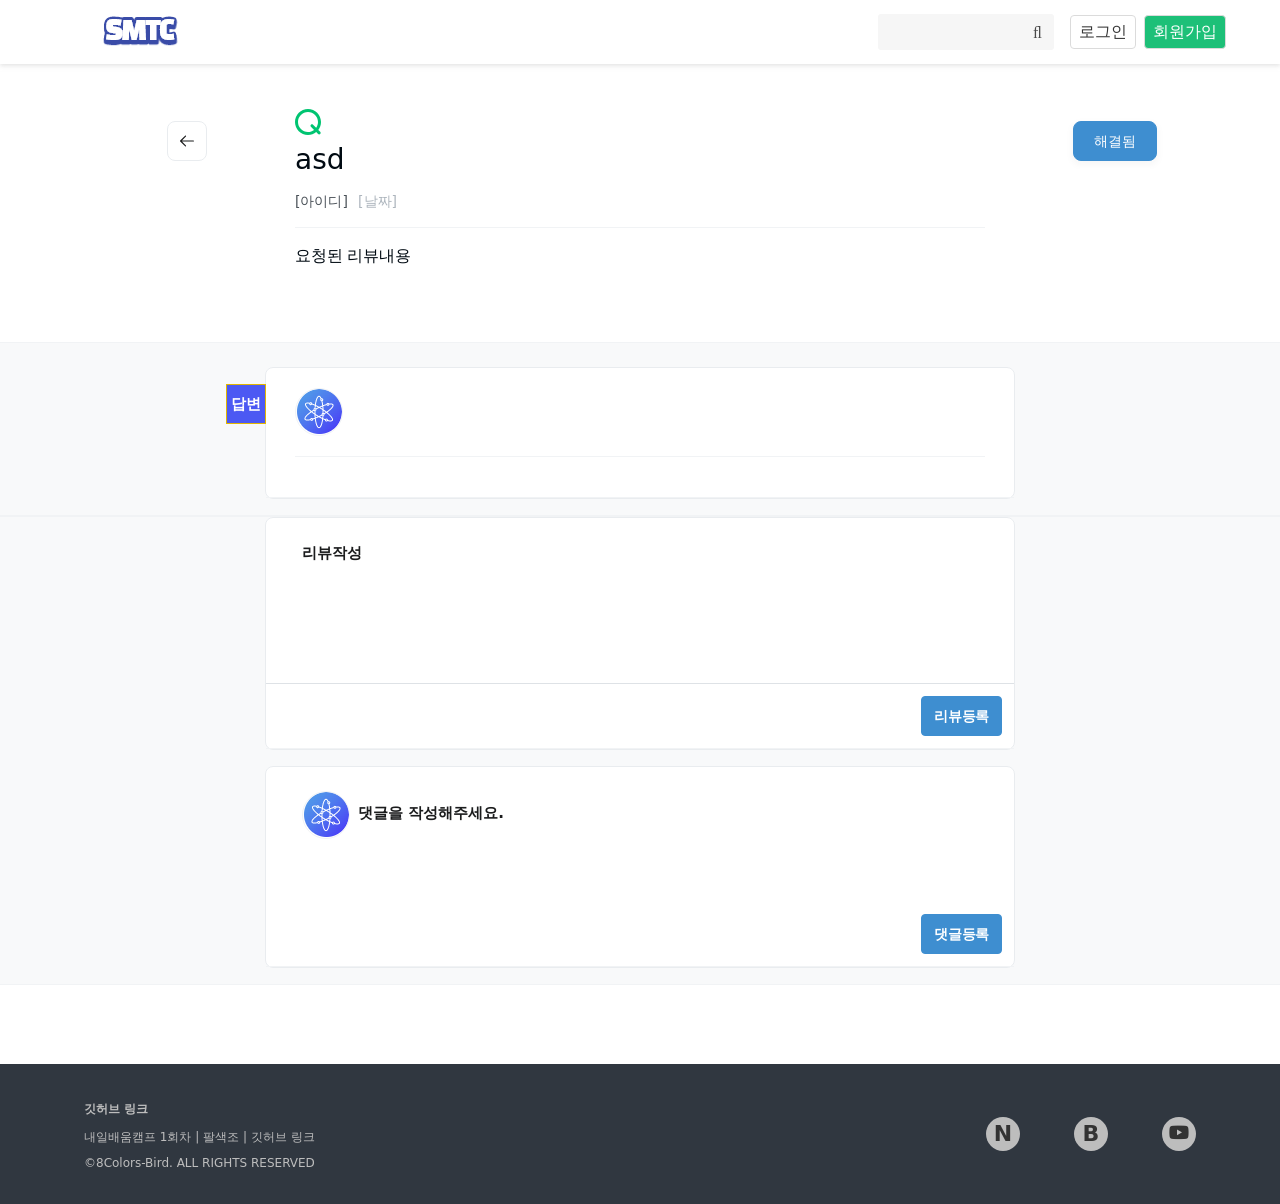
==== commit 32993398: "#129 리뷰어 상위랭킹 에러해결" ====
--- a/src/main/resources/static/answer.html
+++ b/src/main/resources/static/answer.html
@@ -158,7 +158,7 @@
 						<div class="community-post-info">
 							<!-- 제목, 작성자이름, 작성시각, 에디터 -->
 							<div class="community-post-info__header">
-								<div id="request-title" class="header__title">
+								<div class="header__title">
 									<svg
 										width="26px"
 										height="26px"
@@ -174,9 +174,10 @@
 											d="M 11.742188 12.886719 C 10.707031 13.679688 9.40625 14.152344 8 14.152344 C 4.601562 14.152344 1.847656 11.398438 1.847656 8 C 1.847656 4.601562 4.601562 1.847656 8 1.847656 C 11.398438 1.847656 14.152344 4.601562 14.152344 8 C 14.152344 9.324219 13.734375 10.550781 13.023438 11.554688 L 11.101562 9.632812 C 10.742188 9.273438 10.15625 9.273438 9.796875 9.632812 C 9.433594 9.992188 9.433594 10.578125 9.796875 10.9375 Z M 13.054688 14.199219 C 11.679688 15.324219 9.917969 16 8 16 C 3.582031 16 0 12.417969 0 8 C 0 3.582031 3.582031 0 8 0 C 12.417969 0 16 3.582031 16 8 C 16 9.835938 15.382812 11.527344 14.34375 12.875 L 15.511719 14.042969 C 15.871094 14.402344 15.871094 14.988281 15.511719 15.347656 C 15.148438 15.707031 14.566406 15.707031 14.203125 15.347656 Z M 13.054688 14.199219"
 										/>
 									</svg>
+									<h3 id="request-title" >asd</h3>
 								</div>
 								<div class="header__sub-title">
-									<h6 id="user-name" class="user-name">[아이디]</h6>
+									<h6 id="user-name" class="user-name">[아이디]</h6>&nbsp;&nbsp;
 									<span id="created-at" class="sub-title__created-at"
 										>[날짜]</span
 									>
@@ -221,12 +222,6 @@
 													src="images/default_profile.png"
 													alt="[아이디] 프로필"
 												/>
-												<!--                                        <div class="flex-column">-->
-												<!--                                            <div class="flex-row">-->
-												<!--                                                <a id="answer-nickname" class="comment__user-name">[아이디]</a>-->
-												<!--                                            </div>-->
-												<!--                                            <span id="answer-date" class="comment__updated-at">4달 전</span>-->
-												<!--                                        </div>-->
 											</div>
 
 											<div class="comment__body markdown-body">
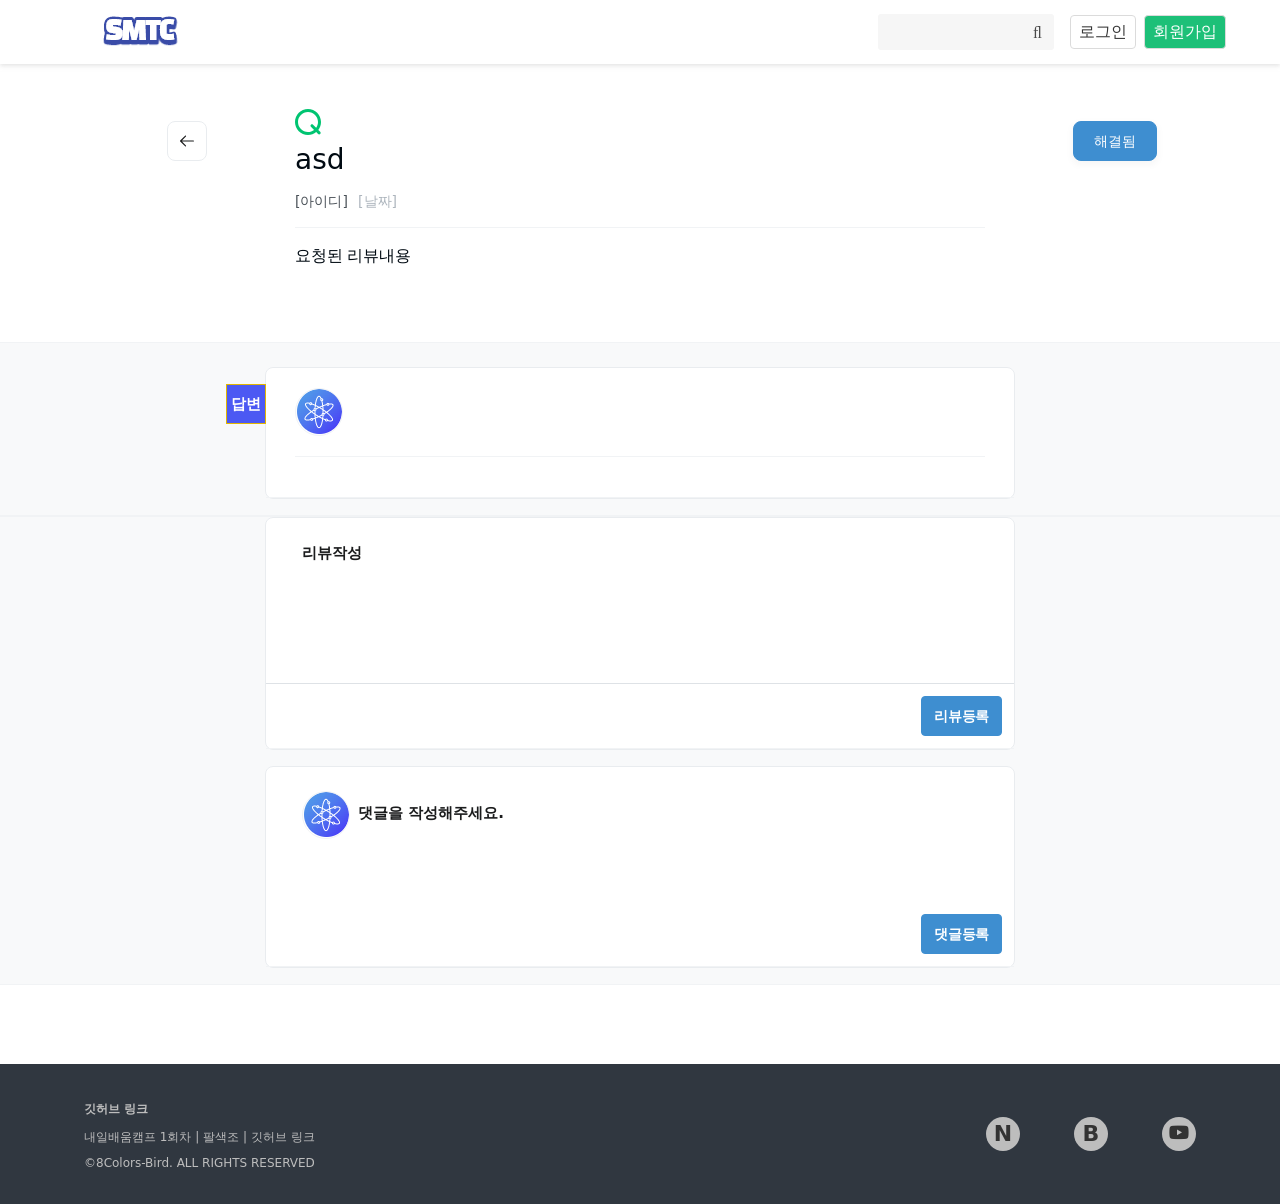
==== commit cbd7aff3: "#130 상세내용, 답변 코드정리" ====
--- a/src/main/resources/static/answer.html
+++ b/src/main/resources/static/answer.html
@@ -57,10 +57,7 @@
 		<script src="js/footer.js"></script>
 		<script src="js/answer.js"></script>
 	</head>
-	<body
-		id="inflearn"
-		class="question_detail pg___questions_detail is_logged_in is-student-user"
-	>
+	<body id="inflearn" class="question_detail pg___questions_detail is_logged_in is-student-user">
 		<script>
 			$(function () {
 				CKEDITOR.replace("content-answer", {
@@ -100,34 +97,13 @@
 		</script>
 		<div id="root">
 			<main id="main">
-				<section
-					class="community-post-detail__section community-post-detail__post"
-					data-id="256304"
-				>
+				<section class="community-post-detail__section community-post-detail__post" data-id="256304">
 					<div class="section__sider">
 						<div class="sider__left">
-							<button
-								class="
-									ac-button
-									is-md is-outlined is-white
-									button-rounded
-									community-post-detail__move-back
-									e-move-back
-								"
-								style="min-width: 40px"
-							>
-								<svg
-									width="16"
-									height="16"
-									viewBox="0 0 16 16"
-									xmlns="http://www.w3.org/2000/svg"
-								>
-									<path
-										fill="#1b1c1d"
-										fill-rule="evenodd"
-										clip-rule="evenodd"
-										d="M6.94 13.327c-.232.23-.606.23-.837 0l-4.93-4.91c-.23-.23-.23-.604 0-.834l4.93-4.91c.23-.23.605-.23.836 0 .231.23.231.603 0 .833L3.02 7.411h11.39c.326 0 .591.264.591.589 0 .325-.265.59-.591.59H3.018l3.92 3.904c.231.23.231.603 0 .833z"
-									/>
+							<button class="ac-button is-md is-outlined is-white button-rounded community-post-detail__move-back e-move-back" style="min-width: 40px">
+								<svg width="16" height="16" viewBox="0 0 16 16" xmlns="http://www.w3.org/2000/svg">
+									<path fill="#1b1c1d" fill-rule="evenodd" clip-rule="evenodd"
+										d="M6.94 13.327c-.232.23-.606.23-.837 0l-4.93-4.91c-.23-.23-.23-.604 0-.834l4.93-4.91c.23-.23.605-.23.836 0 .231.23.231.603 0 .833L3.02 7.411h11.39c.326 0 .591.264.591.589 0 .325-.265.59-.591.59H3.018l3.92 3.904c.231.23.231.603 0 .833z"/>
 								</svg>
 							</button>
 						</div>
@@ -135,19 +111,8 @@
 
 						<div class="sider__right">
 							<div class="post__features">
-								<div
-									class="flex-row feature__status e-status e-hover-toggle"
-									data-status="1"
-								>
-									<button
-										id="question-status"
-										class="
-											ac-button
-											is-md is-solid is-primary
-											button-rounded
-											undefined
-										"
-									>
+								<div class="flex-row feature__status e-status e-hover-toggle" data-status="1">
+									<button id="question-status" class="ac-button is-md is-solid is-primary button-rounded undefined">
 										해결됨
 									</button>
 								</div>
@@ -159,36 +124,18 @@
 							<!-- 제목, 작성자이름, 작성시각, 에디터 -->
 							<div class="community-post-info__header">
 								<div class="header__title">
-									<svg
-										width="26px"
-										height="26px"
-										width="16"
-										height="16"
-										viewBox="0 0 16 16"
-										xmlns="http://www.w3.org/2000/svg"
-									>
-										<path
-											fill="#00C471"
-											fill-rule="evenodd"
-											clip-rule="evenodd"
-											d="M 11.742188 12.886719 C 10.707031 13.679688 9.40625 14.152344 8 14.152344 C 4.601562 14.152344 1.847656 11.398438 1.847656 8 C 1.847656 4.601562 4.601562 1.847656 8 1.847656 C 11.398438 1.847656 14.152344 4.601562 14.152344 8 C 14.152344 9.324219 13.734375 10.550781 13.023438 11.554688 L 11.101562 9.632812 C 10.742188 9.273438 10.15625 9.273438 9.796875 9.632812 C 9.433594 9.992188 9.433594 10.578125 9.796875 10.9375 Z M 13.054688 14.199219 C 11.679688 15.324219 9.917969 16 8 16 C 3.582031 16 0 12.417969 0 8 C 0 3.582031 3.582031 0 8 0 C 12.417969 0 16 3.582031 16 8 C 16 9.835938 15.382812 11.527344 14.34375 12.875 L 15.511719 14.042969 C 15.871094 14.402344 15.871094 14.988281 15.511719 15.347656 C 15.148438 15.707031 14.566406 15.707031 14.203125 15.347656 Z M 13.054688 14.199219"
-										/>
+									<svg width="26px" height="26px" width="16" height="16" viewBox="0 0 16 16" xmlns="http://www.w3.org/2000/svg">
+										<path fill="#00C471" fill-rule="evenodd" clip-rule="evenodd"
+											d="M 11.742188 12.886719 C 10.707031 13.679688 9.40625 14.152344 8 14.152344 C 4.601562 14.152344 1.847656 11.398438 1.847656 8 C 1.847656 4.601562 4.601562 1.847656 8 1.847656 C 11.398438 1.847656 14.152344 4.601562 14.152344 8 C 14.152344 9.324219 13.734375 10.550781 13.023438 11.554688 L 11.101562 9.632812 C 10.742188 9.273438 10.15625 9.273438 9.796875 9.632812 C 9.433594 9.992188 9.433594 10.578125 9.796875 10.9375 Z M 13.054688 14.199219 C 11.679688 15.324219 9.917969 16 8 16 C 3.582031 16 0 12.417969 0 8 C 0 3.582031 3.582031 0 8 0 C 12.417969 0 16 3.582031 16 8 C 16 9.835938 15.382812 11.527344 14.34375 12.875 L 15.511719 14.042969 C 15.871094 14.402344 15.871094 14.988281 15.511719 15.347656 C 15.148438 15.707031 14.566406 15.707031 14.203125 15.347656 Z M 13.054688 14.199219"/>
 									</svg>
 									<h3 id="request-title" >asd</h3>
 								</div>
 								<div class="header__sub-title">
 									<h6 id="user-name" class="user-name">[아이디]</h6>&nbsp;&nbsp;
-									<span id="created-at" class="sub-title__created-at"
-										>[날짜]</span
-									>
+									<span id="created-at" class="sub-title__created-at">[날짜]</span>
 
 									<div class="flex-right">
-										<button
-											id="rejectBtn"
-											style="display: none"
-											onclick="reject()"
-											class="ac-button is-md is-text post__edit-btn e-edit"
-										>
+										<button id="rejectBtn" style="display: none" onclick="reject()" class="ac-button is-md is-text post__edit-btn e-edit">
 											거절하기
 										</button>
 									</div>
@@ -203,10 +150,7 @@
 					</div>
 				</section>
 
-				<section
-					id="answer-section2"
-					class="community-post-detail__section community-post-detail__answer"
-				>
+				<section id="answer-section2" class="community-post-detail__section community-post-detail__answer">
 					<div class="section__content">
 						<div class="answer-info">
 							<div class="answer-info__header"></div>
@@ -217,11 +161,7 @@
 										<div class="answer__index">답변</div>
 										<div class="comment__card">
 											<div class="comment__header flex-row">
-												<img
-													class="comment__user-profile"
-													src="images/default_profile.png"
-													alt="[아이디] 프로필"
-												/>
+												<img class="comment__user-profile" src="images/default_profile.png" alt="[아이디] 프로필"/>
 											</div>
 
 											<div class="comment__body markdown-body">
@@ -235,18 +175,12 @@
 					</div>
 				</section>
 
-				<section
-					class="community-post-detail__section community-post-detail__answer"
-				>
+				<section class="community-post-detail__section community-post-detail__answer">
 					<div class="section__content">
 						<div class="answer-info">
 							<div class="community-post-info__content">
 								<div class="content__body">
-									<div
-										id="question-comment-form-box"
-										class="answer__comment"
-										data-id="new"
-									>
+									<div id="question-comment-form-box" class="answer__comment" data-id="new">
 										<div class="comment__card comment__card--new">
 											<div class="comment__header flex-row">
 												<div class="flex-column">
@@ -254,56 +188,30 @@
 												</div>
 											</div>
 
-											<div
-												class="comment__body markdown-body"
-												id="content-answer-markdown-box"
-											>
-												<textarea
-													name="content-answer"
-													class="form-control"
-													id="content-answer"
-												>
+											<div class="comment__body markdown-body" id="content-answer-markdown-box">
+												<textarea name="content-answer" class="form-control" id="content-answer">
 												</textarea>
 											</div>
 
 											<div class="question">
 												<div class="question__info">
-													<p
-														class="question__body"
-														id="content-answer-text"
-													></p>
+													<p class="question__body" id="content-answer-text"></p>
 												</div>
 											</div>
 
 											<div class="comment__footer flex-row">
 												<div class="flex-right">
-													<button
-														id="addAnswerBtn"
-														onclick="addAnswer()"
-														class="
-															ac-button
-															is-md is-solid is-primary
-															e-post-comment
-														"
-													>
+													<button id="addAnswerBtn" onclick="addAnswer()" class="ac-button is-md is-solid is-primary e-post-comment">
 														리뷰등록
 													</button>
 												</div>
 											</div>
 										</div>
 									</div>
-									<div
-										id="question-comment-form-box2"
-										class="answer__comment"
-										data-id="new"
-									>
+									<div id="question-comment-form-box2" class="answer__comment" data-id="new">
 										<div class="comment__card comment__card--new">
 											<div class="comment__header flex-row">
-												<img
-													class="comment__user-profile"
-													src="images/default_profile.png"
-													alt="[아이디] 프로필"
-												/>
+												<img class="comment__user-profile" src="images/default_profile.png" alt="[아이디] 프로필"/>
 												<div class="flex-column">
 													<h5 class="comment__user-name">
 														댓글을 작성해주세요.
@@ -311,23 +219,12 @@
 												</div>
 											</div>
 											<div class="comment__body markdown-body">
-												<textarea
-													name="content-answer2"
-													class="form-control"
-													id="content-answer2"
-												>
+												<textarea name="content-answer2" class="form-control" id="content-answer2">
 												</textarea>
 											</div>
 											<div class="comment__footer flex-row">
 												<div class="flex-right">
-													<button
-														onclick="addComment2()"
-														class="
-															ac-button
-															is-md is-solid is-primary
-															e-post-comment
-														"
-													>
+													<button onclick="addComment2()" class="ac-button is-md is-solid is-primary e-post-comment">
 														댓글등록
 													</button>
 												</div>
@@ -341,11 +238,7 @@
 				</section>
 			</main>
 
-			<button
-				onclick="sendAnswer()"
-				class="gototop-btn e-gototop"
-				fxd-data='{"left":30,"bottom":70}'
-			>
+			<button onclick="sendAnswer()" class="gototop-btn e-gototop" fxd-data='{"left":30,"bottom":70}'>
 				<i class="far fa-chevron-up"></i><span class="gototop-text">TOP</span>
 			</button>
 		</div>
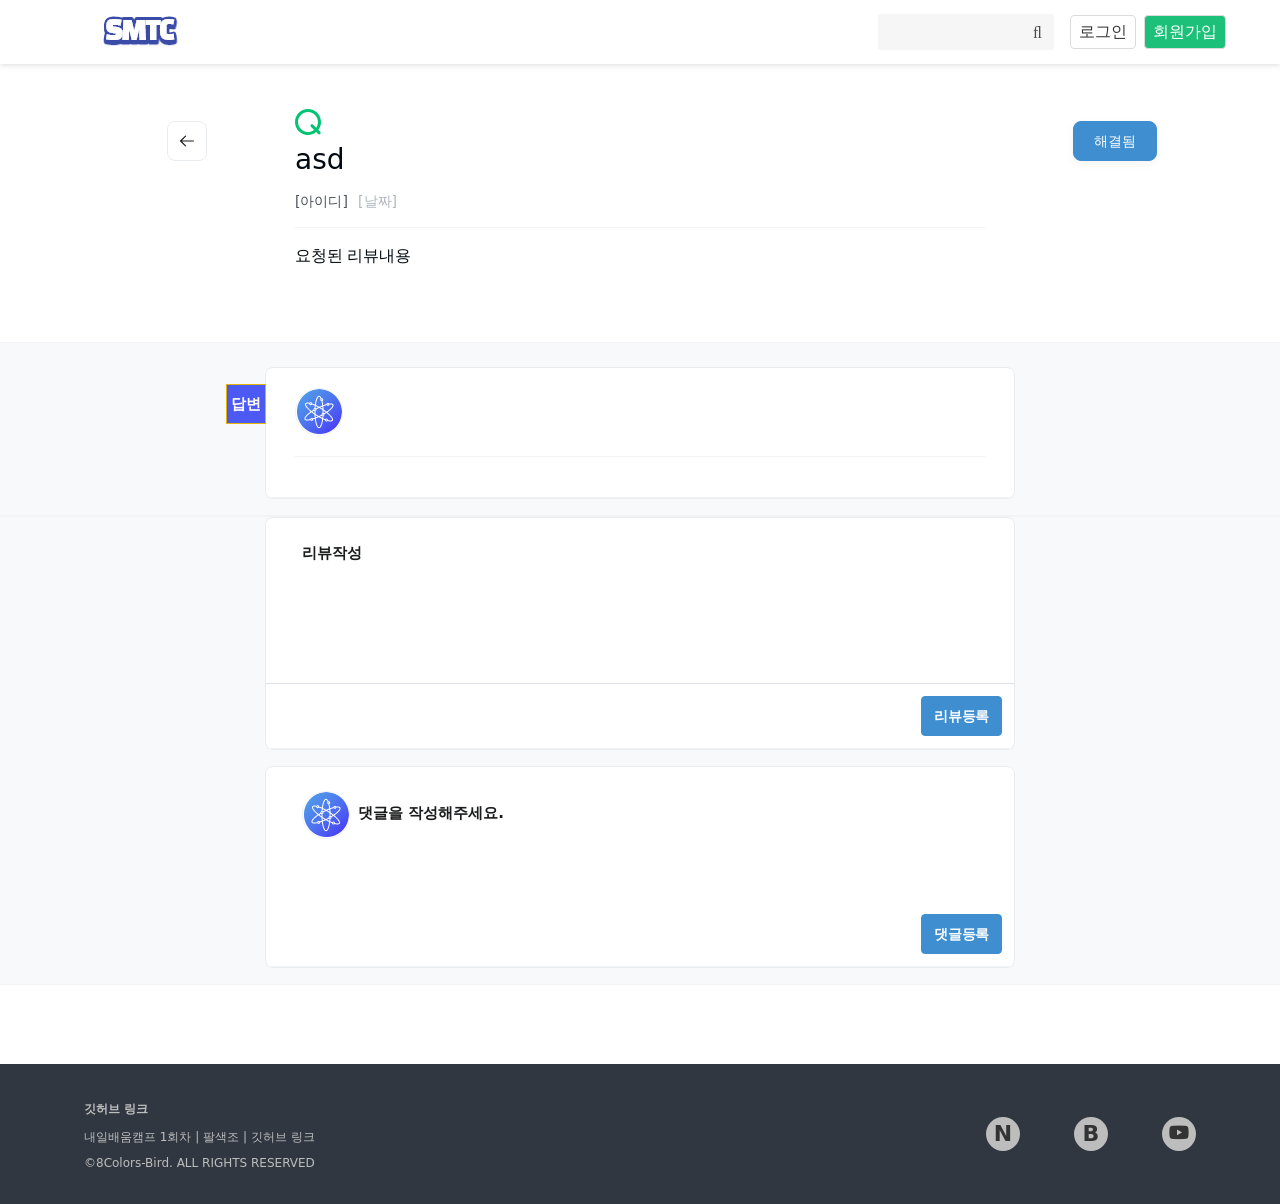
==== commit e7649354: "#130 코드라인정리" ====
--- a/src/main/resources/static/answer.html
+++ b/src/main/resources/static/answer.html
@@ -3,51 +3,25 @@
 	<head>
 		<meta charset="utf-8" />
 		<meta name="user_id" content="601090" />
-		<!--    <meta http-equiv="Content-Security-Policy" content="upgrade-insecure-requests">-->
-		<meta
-			name="viewport"
-			content="height=device-height,
+		<meta name="viewport" content="height=device-height,
                       width=device-width, initial-scale=1.0,
                       minimum-scale=1.0, maximum-scale=1.0,
-                      user-scalable=no, target-densitydpi=device-dpi"
-		/>
-
-		<!-- Require SEO -->
+                      user-scalable=no, target-densitydpi=device-dpi"/>
+
 		<title>제 코드좀 봐주세요.. - 쇼미 더 코드 | 질문 & 답변</title>
 		<meta name="description" content="제 코드좀 봐주세요.." />
 
-		<!-- og tag START -->
-		<meta
-			property="og:url"
-			content="https://www.inflearn.com/questions/256304"
-		/>
+		<meta property="og:url" content="https://www.inflearn.com/questions/256304"/>
 		<meta property="og:type" content="website" />
-		<meta
-			property="og:title"
-			content="제 코드좀 봐주세요.. - 쇼미 더 코드 | 질문 & 답변"
-		/>
+		<meta property="og:title" content="제 코드좀 봐주세요.. - 쇼미 더 코드 | 질문 & 답변"/>
 		<meta property="og:description" content="제 코드좀 봐주세요.." />
 
 		<link rel="stylesheet" href="./css/main.css" />
 		<link rel="stylesheet" href="./css/post_question.css" />
-		<link
-			rel="stylesheet"
-			href="https://cdn.inflearn.com/dist/vendor/bulma-accordion.min.css"
-		/>
-		<link
-			rel="stylesheet"
-			href="https://cdn.inflearn.com/dist/vendor/bulma-switch.min.css"
-		/>
-		<link
-			rel="stylesheet"
-			href="https://cdn.inflearn.com/dist/vendor/bulma-tooltip.min.css"
-		/>
-		<link
-			rel="stylesheet"
-			href="https://pro.fontawesome.com/releases/v5.12.0/css/all.css"
-			integrity="sha384-ekOryaXPbeCpWQNxMwSWVvQ0+1VrStoPJq54shlYhR8HzQgig1v5fas6YgOqLoKz"
-			crossorigin="anonymous"
-		/>
+		<link rel="stylesheet" href="https://cdn.inflearn.com/dist/vendor/bulma-accordion.min.css"/>
+		<link rel="stylesheet" href="https://cdn.inflearn.com/dist/vendor/bulma-switch.min.css"/>
+		<link rel="stylesheet" href="https://cdn.inflearn.com/dist/vendor/bulma-tooltip.min.css"/>
+		<link rel="stylesheet" href="https://pro.fontawesome.com/releases/v5.12.0/css/all.css" integrity="sha384-ekOryaXPbeCpWQNxMwSWVvQ0+1VrStoPJq54shlYhR8HzQgig1v5fas6YgOqLoKz" crossorigin="anonymous"/>
 		<script src="https://ajax.googleapis.com/ajax/libs/jquery/3.5.1/jquery.min.js"></script>
 
 		<script src="js/navbar.js"></script>
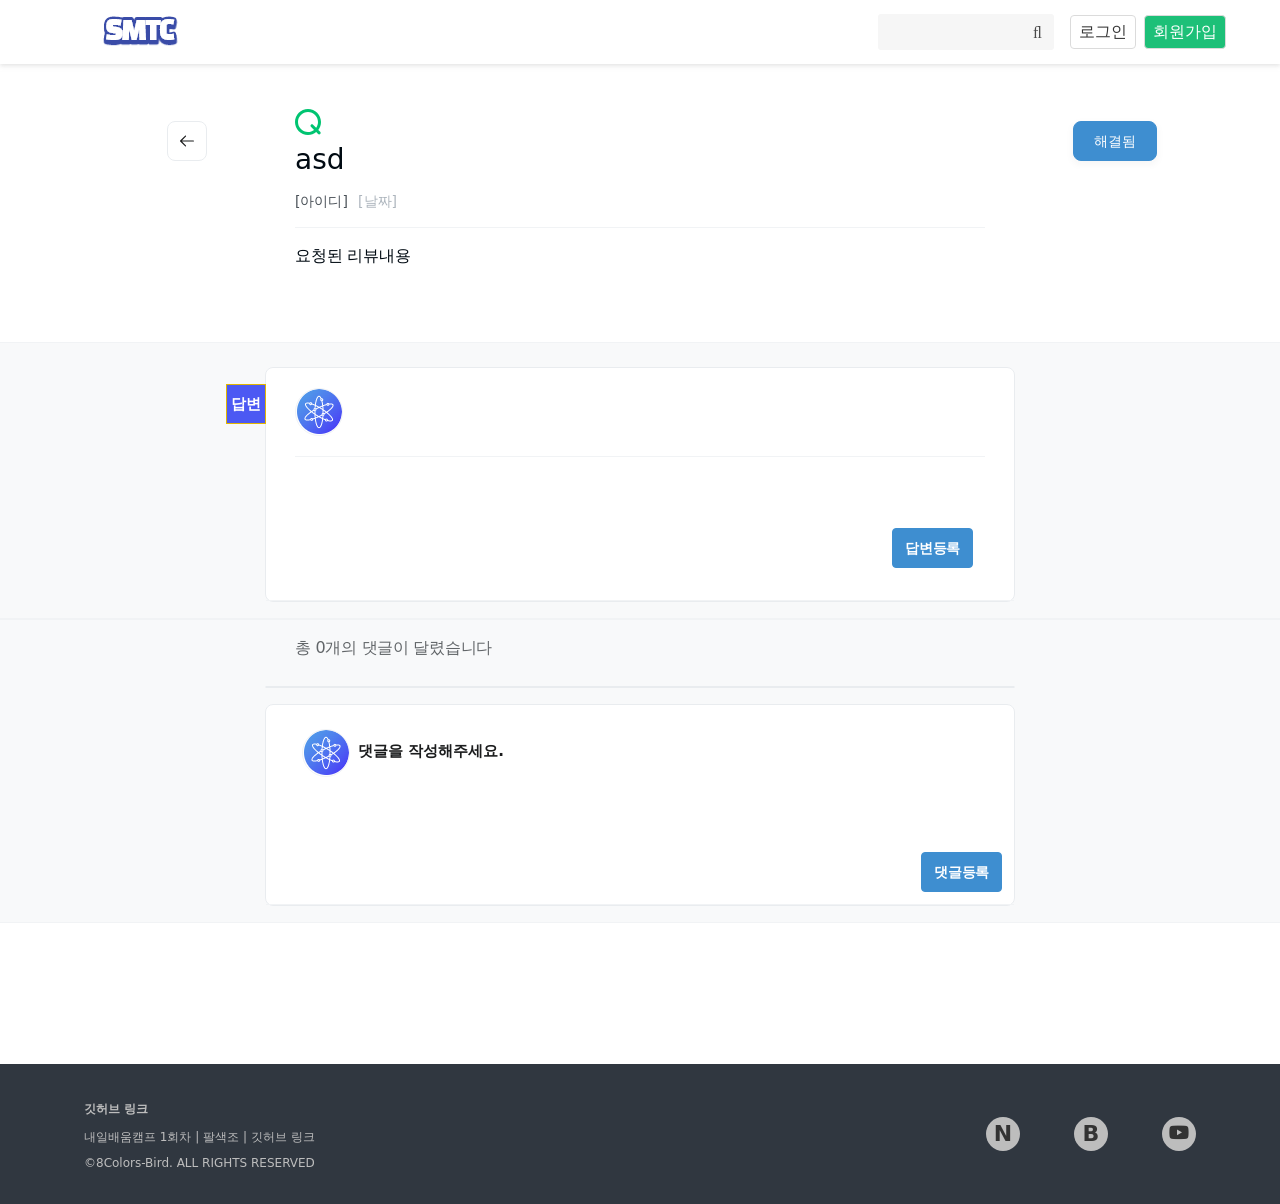
==== commit ffa0cb68: "#131 답변이 없는 경우 markdown폼을, 답변이 있는 경우 답변을 랜더링" ====
--- a/src/main/resources/static/answer.html
+++ b/src/main/resources/static/answer.html
@@ -34,13 +34,13 @@
 	<body id="inflearn" class="question_detail pg___questions_detail is_logged_in is-student-user">
 		<script>
 			$(function () {
-				CKEDITOR.replace("content-answer", {
+				CKEDITOR.replace("answer-markdown", {
 					fontSize_defaultLabel: "12",
 					skin: "minimalist",
 					language: "ko",
 				});
 
-				CKEDITOR.replace("content-answer2", {
+				CKEDITOR.replace("comment-markdown", {
 					fontSize_defaultLabel: "12",
 					skin: "minimalist",
 					language: "ko",
@@ -117,14 +117,15 @@
 							</div>
 							<div class="community-post-info__content">
 								<div class="content__body markdown-body">
-									<div id="received_content">요청된 리뷰내용</div>
+									<div id="question-content">요청된 리뷰내용</div>
 								</div>
 							</div>
 						</div>
 					</div>
 				</section>
 
-				<section id="answer-section2" class="community-post-detail__section community-post-detail__answer">
+				<!-- 답변 -->
+				<section id="answer-section" class="community-post-detail__section community-post-detail__answer">
 					<div class="section__content">
 						<div class="answer-info">
 							<div class="answer-info__header"></div>
@@ -136,10 +137,27 @@
 										<div class="comment__card">
 											<div class="comment__header flex-row">
 												<img class="comment__user-profile" src="images/default_profile.png" alt="[아이디] 프로필"/>
+												<div class="flex-column">
+													<div class="flex-row">
+														<a id="answer-nickname" class="comment__user-name"> </a>
+													</div>
+													<span id="answer-date" class="comment__updated-at"> </span>
+												</div>
 											</div>
 
 											<div class="comment__body markdown-body">
-												<p id="answer-content2"></p>
+												<div id="answer-markdown-box">
+													<textarea name="answer-markdown" class="form-control" id="answer-markdown">
+													</textarea>
+												</div>
+												<p id="answer-content"></p>
+											</div>
+											<div class="comment__footer flex-row">
+												<div id="send-answer-btn-box" class="flex-right">
+													<button onclick="sendAnswer()" class="ac-button is-md is-solid is-primary e-post-comment">
+														답변등록
+													</button>
+												</div>
 											</div>
 										</div>
 									</div>
@@ -149,56 +167,35 @@
 					</div>
 				</section>
 
+				<!-- 댓글 -->
 				<section class="community-post-detail__section community-post-detail__answer">
 					<div class="section__content">
 						<div class="answer-info">
+							<div class="answer-info__header">
+								<div class="header__title" id="question-comment-qty">
+									총 0개의 댓글이 달렸습니다
+								</div>
+							</div>
+
 							<div class="community-post-info__content">
 								<div class="content__body">
+									<div id="question-comment-content-box" class="answer__comment" data-id="122943"></div>
+
 									<div id="question-comment-form-box" class="answer__comment" data-id="new">
-										<div class="comment__card comment__card--new">
-											<div class="comment__header flex-row">
-												<div class="flex-column">
-													<h5 class="comment__user-name">리뷰작성</h5>
-												</div>
-											</div>
-
-											<div class="comment__body markdown-body" id="content-answer-markdown-box">
-												<textarea name="content-answer" class="form-control" id="content-answer">
-												</textarea>
-											</div>
-
-											<div class="question">
-												<div class="question__info">
-													<p class="question__body" id="content-answer-text"></p>
-												</div>
-											</div>
-
-											<div class="comment__footer flex-row">
-												<div class="flex-right">
-													<button id="addAnswerBtn" onclick="addAnswer()" class="ac-button is-md is-solid is-primary e-post-comment">
-														리뷰등록
-													</button>
-												</div>
-											</div>
-										</div>
-									</div>
-									<div id="question-comment-form-box2" class="answer__comment" data-id="new">
 										<div class="comment__card comment__card--new">
 											<div class="comment__header flex-row">
 												<img class="comment__user-profile" src="images/default_profile.png" alt="[아이디] 프로필"/>
 												<div class="flex-column">
-													<h5 class="comment__user-name">
-														댓글을 작성해주세요.
-													</h5>
+													<h5 class="comment__user-name">댓글을 작성해주세요.</h5>
 												</div>
 											</div>
 											<div class="comment__body markdown-body">
-												<textarea name="content-answer2" class="form-control" id="content-answer2">
+												<textarea name="comment-markdown" class="form-control" id="comment-markdown">
 												</textarea>
 											</div>
 											<div class="comment__footer flex-row">
 												<div class="flex-right">
-													<button onclick="addComment2()" class="ac-button is-md is-solid is-primary e-post-comment">
+													<button onclick="addComment()" class="ac-button is-md is-solid is-primary e-post-comment">
 														댓글등록
 													</button>
 												</div>
